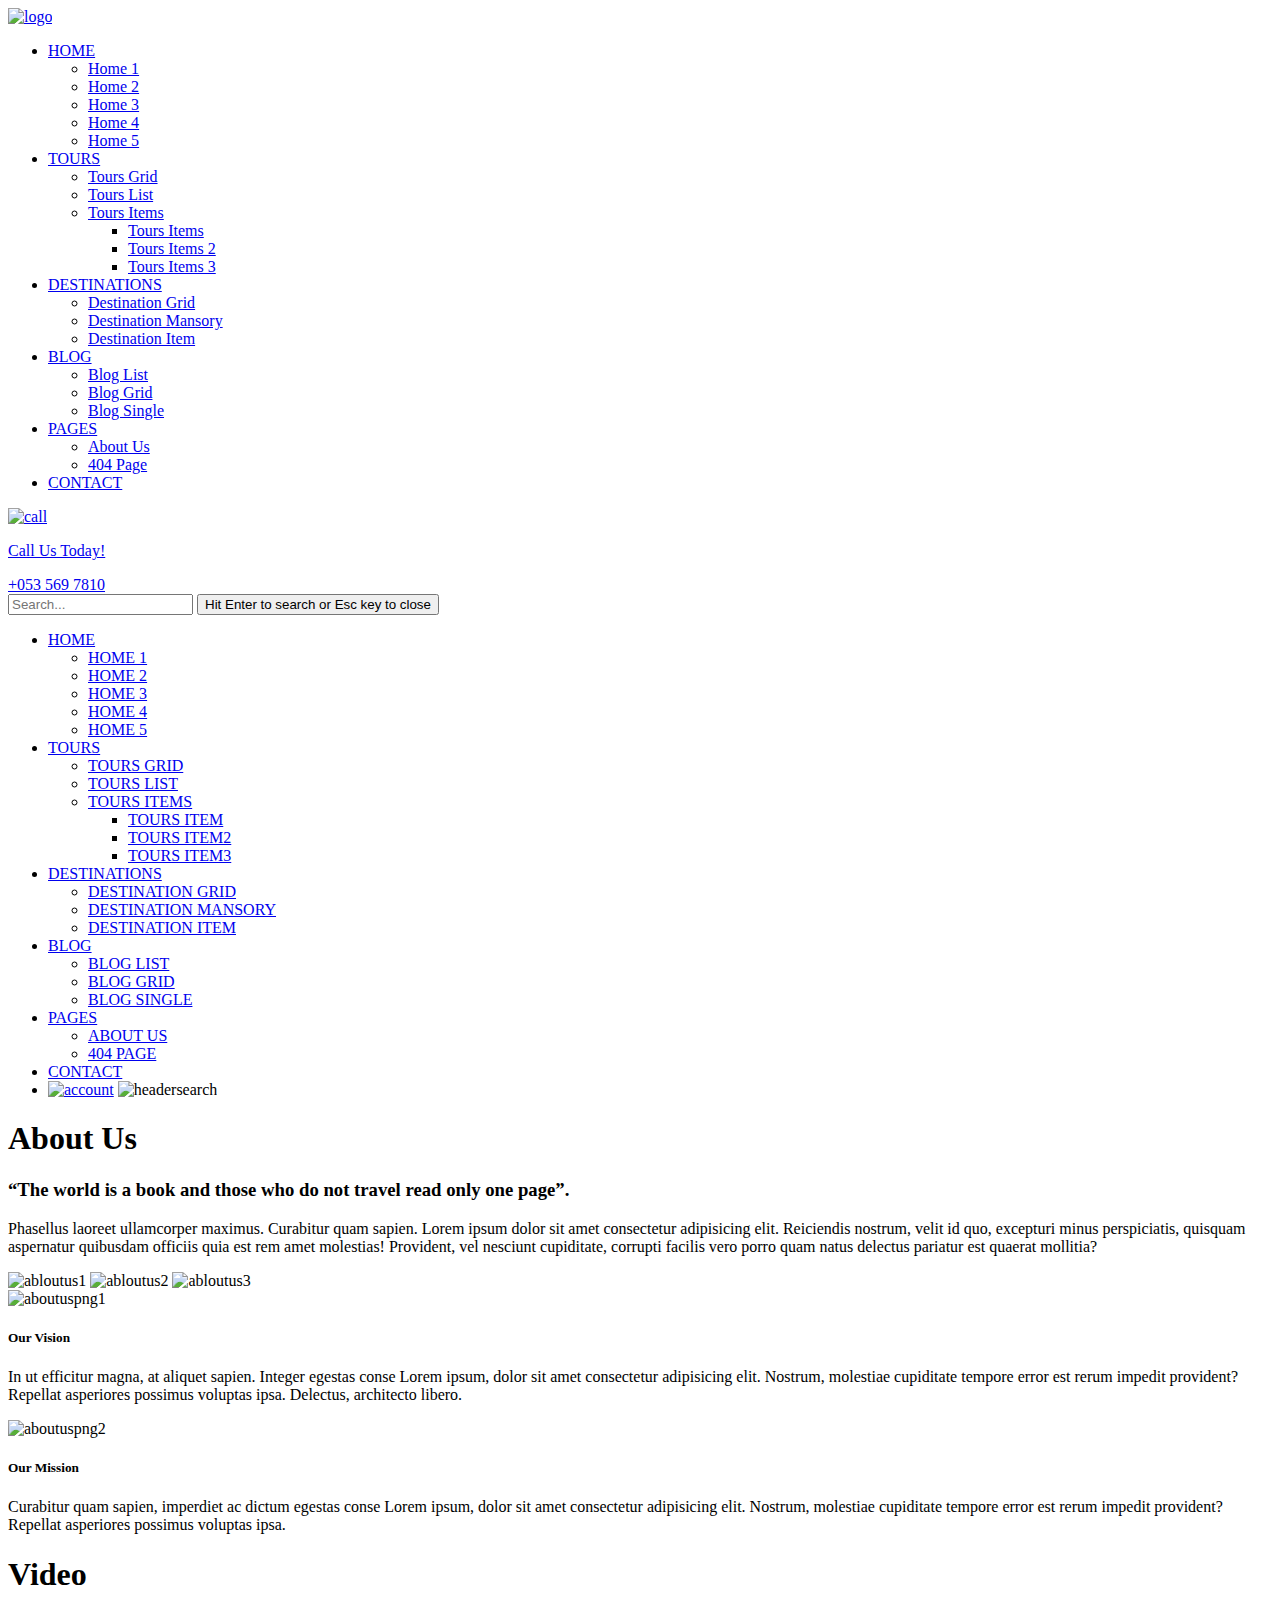
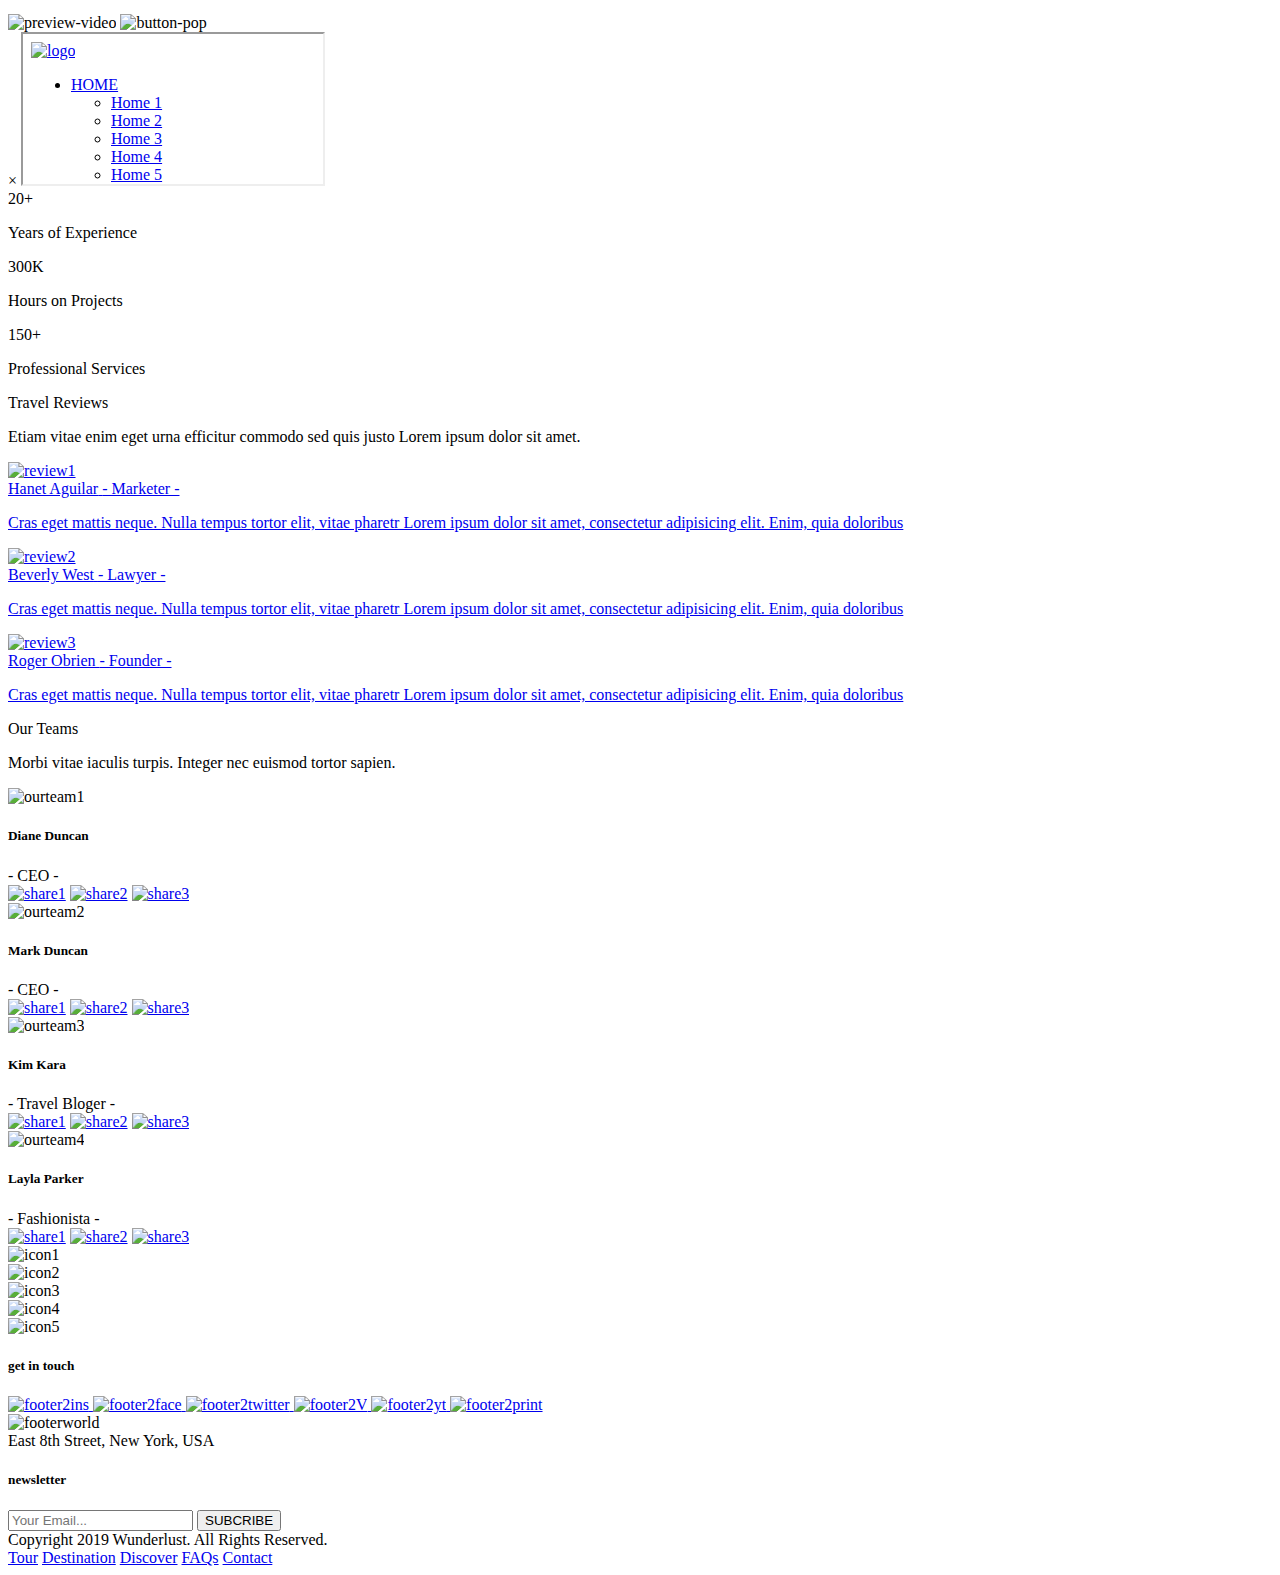
==== page.html @ e5ebed33 "Merge pull request #5 from huy0611/huy" ====
<!DOCTYPE html>
<html lang="en">

<head>
  <meta charset="UTF-8">
  <meta name="viewport" content="width=device-width, initial-scale=1.0">
  <meta http-equiv="X-UA-Compatible" content="ie=edge">
  <title>Wanderlust</title>

  <link rel="stylesheet" href="css/slick.css">
  <link rel="stylesheet" href="css/slick-theme.css">
  <link rel="stylesheet" href="css/jquery.datepicker2.css">
  <link rel="stylesheet" href="css/animate.css">

  <link rel="stylesheet" href="css/style.css">


</head>
<body>
<!-- <div class='loading'>
    <div class='lds-dual-ring'></div>
</div> -->
<header id="header-2">
    <div class="wand-container">
        <div class="header-content2">
            <div class="header-content2__logo">
                <a class="header-content2__logo__sitename" href="index.html"><img src="assets/images/logo.png" alt="logo"></a>
            </div>
            
            <nav class="header-2-nav">
                <ul>
                    <li>
                        <a href="#">HOME </a>
                        <ul class="sub-menu">
                            <li><a href="index.html">Home 1 </a></li>
                            <li><a href="index-2.html">Home 2</a></li>
                            <li><a href="index-3.html">Home 3</a></li>
                            <li><a href="index-4.html">Home 4</a></li>
                            <li><a href="index-5.html">Home 5</a></li>
                        </ul>
                    </li>
                    <li>
                        <a href="#">TOURS </a>
                        <ul class="sub-menu">
                            <li><a href="tour-grid.html">Tours Grid</a></li>
                            <li><a href="tour-list.html">Tours List</a></li>
                            <li>
                                <a href="#">Tours Items</a>
                                <ul>
                                    <li><a href="tour-item.html">Tours Items</a></li>
                                    <li><a href="tour-item-2.html">Tours Items 2</a></li>
                                    <li><a href="tour-item-3.html">Tours Items 3</a></li>
                                </ul>
                            </li>
                        </ul>
                    </li>
                    <li>
                        <a href="#">DESTINATIONS</a>
                        <ul class="sub-menu">
                            <li><a href="destination-grid.html">Destination Grid</a></li>
                            <li><a href="destination-mansory.html">Destination Mansory</a></li>
                            <li><a href="destination-item.html">Destination Item</a></li>
                        </ul>
                    </li>
                    <li>
                        <a href="#">BLOG </a>
                        <ul class="sub-menu">
                            <li><a href="blog.html">Blog List</a></li>
                            <li><a href="blog-grid.html">Blog Grid</a></li>
                            <li><a href="blog-single.html">Blog Single</a></li>
                        </ul>
                    </li>
                    <li>
                        <a href="#">PAGES</a>
                        <ul class="sub-menu">
                            <li><a href="aboutus.html">About Us</a></li>
                            <li><a href="404.html">404 Page</a></li>
                        </ul>
                    </li>
                    <li><a href="contact.html">CONTACT </a></li>
                </ul>
            </nav> 

            <a href="#" class="header-content2__call">
                <img src="assets/images/call.png" alt="call">
                <div class="header-content2__call__phone-number">
                    <p>Call Us Today!</p>
                    <span>+053 569 7810</span>
                </div>
            </a>
            <div class="search-area">
    <div class="search-area__close"></div>
    <form action="#">
        <input class="search-area__input" placeholder="Search..." type="text">
        <button class="search-area__submit"   type="submit"><span>Hit Enter to search or Esc key to close</span></button>
    </form>
</div>
            <nav class="header-nav-mobile">
    <ul>
        <li>
            <a href="#">HOME <i class="fa fa-angle-down"></i></a>
            <ul class="sub-menu">
                <li><a href="index.html">HOME 1</a></li>
                <li><a href="index-2.html">HOME 2</a></li>
                <li><a href="index-3.html">HOME 3</a></li>
                <li><a href="index-4.html">HOME 4</a></li>
                <li><a href="index-5.html">HOME 5</a></li>
            </ul>
        </li>
        <li>
            <a href="#">TOURS <i class="fa fa-angle-down"></i></a>
            <ul class="sub-menu">
                <li><a href="tour-grid.html">TOURS GRID</a></li>
                <li><a href="tour-list.html">TOURS LIST</a></li>
                <li>
                    <a href="#">TOURS ITEMS<i class="fa fa-angle-down"></i></a>
                    <ul>
                        <li><a href="tour-item.html">TOURS ITEM</a></li>
                        <li><a href="tour-item-2.html">TOURS ITEM2</a></li>
                        <li><a href="tour-item-3.html">TOURS ITEM3</a></li>
                    </ul>
                </li>
            </ul>
        </li>
        <li>
            <a href="#">DESTINATIONS <i class="fa fa-angle-down"></i></a>
            <ul class="sub-menu">
                <li><a href="destination-grid.html">DESTINATION GRID</a></li>
                <li><a href="destination-mansory.html">DESTINATION MANSORY</a></li>
                <li><a href="destination-item.html">DESTINATION ITEM</a></li>
            </ul>
        </li>
        <li>
            <a href="#">BLOG <i class="fa fa-angle-down"></i></a>
            <ul class="sub-menu">
                <li><a href="blog.html">BLOG LIST</a></li>
                <li><a href="blog-grid.html">BLOG GRID</a></li>
                <li><a href="blog-single.html">BLOG SINGLE</a></li>
            </ul>
        </li>
        <li>
            <a href="#">PAGES <i class="fa fa-angle-down"></i></a>
            <ul class="sub-menu">
                <li><a href="aboutus.html">ABOUT US</a></li>
                <li><a href="404.html">404 PAGE</a></li>
            </ul>
        </li>
        <li><a href="contact.html">CONTACT <i class="fa fa-angle-down"></i></a></li>
        <li>
            <div class="header-nav-mobile__search-area">
                <a class="header-nav-mobile__signin" href="#"><img src="assets/images/account.png" alt="account"></a>
                <a class="header-nav-mobile__search-bar" > 
                    <img src="assets/images/headersearch.png" alt="headersearch">
                </a>
            </div>
        </li>
    </ul>
</nav> 

            <div class="header-content2__hamburger">
                <span></span>
                <span></span>
                <span></span>
            </div>
        </div> 
    </div>
</header>





<section>
    <div class="page-banner">
        <div class="container">
            <div class="page-banner__tittle">
                <h1>About Us</h1>
                <p> <span></span> </p>
            </div>
        </div>
    </div>
</section>

<section class="aboutus-descript">
    <div class="container">
        <div class="row">
            <div class="col-lg-8">
                <h3>“The world is a book and those who do not travel read only one page”.</h3>
            </div>
        </div>
        <p>Phasellus laoreet ullamcorper maximus. Curabitur quam sapien. Lorem ipsum dolor sit amet consectetur adipisicing elit. Reiciendis nostrum, velit id quo, excepturi minus perspiciatis, quisquam aspernatur quibusdam officiis quia est rem amet molestias! Provident, vel nesciunt cupiditate, corrupti facilis vero porro quam natus delectus pariatur est quaerat mollitia?</p>

    </div>
    <div class="aboutus-descript__img">
        <img src="assets/images/uploads/aboutus/aboutus1.jpg" alt="abloutus1">
        <img src="assets/images/uploads/aboutus/aboutus2.jpg" alt="abloutus2">
        <img src="assets/images/uploads/aboutus/aboutus3.jpg" alt="abloutus3">
    </div>

    <div class="container">
        <div class="row">
            <div class="col-lg-6 col-sm-6">
                <div class="aboutus-descript__text aboutus-descript__text--left">
                    <div class="aboutus-descript__text__img"><img src="assets/images/uploads/aboutus/aboutus1.png" alt="aboutuspng1"></div>
                    <h5>Our Vision</h5>
                    <p>In ut efficitur magna, at aliquet sapien. Integer egestas conse Lorem ipsum, dolor sit amet consectetur adipisicing elit. Nostrum, molestiae cupiditate tempore error est rerum impedit provident? Repellat asperiores possimus voluptas ipsa. Delectus, architecto libero.</p>
                </div>
            </div>
            <div class="col-lg-6 col-sm-6">
                <div class="aboutus-descript__text aboutus-descript__text--right">
                    <div class="aboutus-descript__text__img"><img src="assets/images/uploads/aboutus/aboutus2.png" alt="aboutuspng2"></div>
                    <h5>Our Mission</h5>
                    <p>Curabitur quam sapien, imperdiet ac dictum egestas conse Lorem ipsum, dolor sit amet consectetur adipisicing elit. Nostrum, molestiae cupiditate tempore error est rerum impedit provident? Repellat asperiores possimus voluptas ipsa.</p>
                </div>
            </div>
        </div>
    </div>
</section>





<section>
    <div class="container">
        <h1 class="preview-video-aboutus__text-behind">Video</h1>
        <div class="preview-video-aboutus">
            <img class="preview-video-aboutus__thumb" src="assets/images/uploads/aboutus/preview-video.jpg" alt="preview-video">
            <span class="preview-video-aboutus__btn"><img src="assets/images/video-popup/btn-popup2.png" alt="button-pop"></span>
        </div>
    </div>

    <div class="preview-video-aboutus-popup">
        <div class="preview-video-aboutus-popup__close" ></div> 
        <div class="preview-video-aboutus-popup__area">
            <span class="preview-video-aboutus-popup__btn-close" >&times;</span> 
            <iframe class="preview-video-aboutus-popup__iframe" src="#" allow="accelerometer; autoplay; encrypted-media; gyroscope; picture-in-picture" data-src = "https://www.youtube.com/embed/nrqqqAZ2ZgY?autoplay=1" allowfullscreen></iframe>   
        </div>                    
    </div>
</section>


<section class="aboutus-status">
    
<div class="container">
    <div class="page-figure">   
        <div class="row">
            <div class="col-lg-4 col-sm-4">
                <div class="page-figure__figure">
                    <div class="page-figure__figure__text">
                        <span>20+</span>
                        <p>Years of Experience</p>
                    </div>
                </div>
            </div>
            <div class="col-lg-4 col-sm-4">
                <div class="page-figure__figure">
                    <div class="page-figure__figure__text">
                        <span>300K</span>
                        <p>Hours on Projects</p>
                    </div>
                </div>
            </div>
            <div class="col-lg-4 col-sm-4">
                <div class="page-figure__figure">
                    <div class="page-figure__figure__text">
                        <span>150+</span>
                        <p>Professional Services</p>
                    </div>
                </div>
            </div>
        </div>
    </div>
</div>

</section>
<section class="aboutus-world-brg">
    <div class="container">

        
        
        <div class="section-tittle-2">
        <p>Travel<span> Reviews</span></p>
        <div class="section-tittle__line-under"></div>
    </div>
        <p class="travel-review__sub-tittle">Etiam vitae enim eget urna efficitur commodo sed quis justo Lorem ipsum dolor sit amet.</p>    
    
    </div>

    <div class="travel-review-4-area container">

        <div class="travel-review-4 row"  >
            <a href="blog-single.html" class="travel-review">
                <div class="travel-review__avatar"><img src="assets/images/uploads/testi/review1.png" alt="review1"></div>
                <span class="travel-review__name">Hanet Aguilar</span>
                <span class="travel-review__career">- Marketer -</span>
                <span class="travel-review__rating"></span>
                <p class="travel-review__content">Cras eget mattis neque. Nulla tempus tortor elit, vitae pharetr Lorem ipsum dolor sit amet, consectetur adipisicing elit. Enim, quia doloribus</p>
            </a>
                
            
            <a href="blog-single.html" class="travel-review">
                <div class="travel-review__avatar"><img src="assets/images/uploads/testi/review2.png" alt="review2"></div>
                <span class="travel-review__name">Beverly West</span>
                <span class="travel-review__career">- Lawyer -</span>
                <span class="travel-review__rating--4-star"></span>
                <p class="travel-review__content">Cras eget mattis neque. Nulla tempus tortor elit, vitae pharetr Lorem ipsum dolor sit amet, consectetur adipisicing elit. Enim, quia doloribus</p>
            </a>
        
            <a href="blog-single.html" class="travel-review">
                <div class="travel-review__avatar"><img src="assets/images/uploads/testi/review3.png" alt="review3"></div>
                <span class="travel-review__name">Roger Obrien </span>
                <span class="travel-review__career">- Founder -</span>
                <span class="travel-review__rating"></span>
                <p class="travel-review__content">Cras eget mattis neque. Nulla tempus tortor elit, vitae pharetr Lorem ipsum dolor sit amet, consectetur adipisicing elit. Enim, quia doloribus</p>
            </a>
        
        </div>
    </div>


</section>

<section class="our-team">
    <div class="container">
        
        
        <div class="section-tittle-2">
        <p>Our<span> Teams</span></p>
        <div class="section-tittle__line-under"></div>
    </div>
        <p class="travel-review__sub-tittle">Morbi vitae iaculis turpis. Integer nec euismod tortor sapien.</p> 

        <div class="row">
            <div class="col-lg-3 col-sm-6">
                <div class="our-member">
                    <img class="our-member__thumb" src="assets/images/uploads/aboutus/ourteam1.jpg" alt="ourteam1">
                    <div class="our-member__info">
                        <h5>Diane Duncan</h5>
                        <span> - CEO -</span>    
                        <div class="our-member__info__social">
                            <a href="#"><img src="assets/images/abloutus/share1.png" alt="share1"></a>
                            <a href="#"><img src="assets/images/abloutus/share2.png" alt="share2"></a>
                            <a href="#"><img src="assets/images/abloutus/share3.png" alt="share3"></a>
                        </div>
                    </div>
                </div>
            </div>
            <div class="col-lg-3 col-sm-6">
                <div class="our-member">
                    <img class="our-member__thumb" src="assets/images/uploads/aboutus/ourteam2.jpg" alt="ourteam2">
                    <div class="our-member__info">
                        <h5>Mark Duncan</h5>
                        <span> - CEO -</span>    
                        <div class="our-member__info__social">
                            <a href="#"><img src="assets/images/abloutus/share1.png" alt="share1"></a>
                            <a href="#"><img src="assets/images/abloutus/share2.png" alt="share2"></a>
                            <a href="#"><img src="assets/images/abloutus/share3.png" alt="share3"></a>
                        </div>
                    </div>
                </div>
            </div>
            <div class="col-lg-3 col-sm-6">
                <div class="our-member">
                    <img class="our-member__thumb" src="assets/images/uploads/aboutus/ourteam3.jpg" alt="ourteam3">
                    <div class="our-member__info">
                        <h5>Kim Kara</h5>
                        <span> - Travel Bloger -</span>    
                        <div class="our-member__info__social">
                            <a href="#"><img src="assets/images/abloutus/share1.png" alt="share1"></a>
                            <a href="#"><img src="assets/images/abloutus/share2.png" alt="share2"></a>
                            <a href="#"><img src="assets/images/abloutus/share3.png" alt="share3"></a>
                        </div>
                    </div>
                </div>
            </div>
            <div class="col-lg-3 col-sm-6">
                <div class="our-member">
                    <img class="our-member__thumb" src="assets/images/uploads/aboutus/ourteam4.jpg" alt="ourteam4">
                    <div class="our-member__info">
                        <h5>Layla Parker</h5>
                        <span> - Fashionista -</span>    
                        <div class="our-member__info__social">
                            <a href="#"><img src="assets/images/abloutus/share1.png" alt="share1"></a>
                            <a href="#"><img src="assets/images/abloutus/share2.png" alt="share2"></a>
                            <a href="#"><img src="assets/images/abloutus/share3.png" alt="share3"></a>
                        </div>
                    </div>
                </div>
            </div>
        </div>
    </div>

    <div class="wand-container">
        <div class="partner">
            <div class="partner__item"> <img src="assets/images/uploads/destination/icon1.png" alt="icon1"></div>
            <div class="partner__item"> <img src="assets/images/uploads/destination/icon2.png" alt="icon2"></div>
            <div class="partner__item"> <img src="assets/images/uploads/destination/icon3.png" alt="icon3"></div>
            <div class="partner__item"> <img src="assets/images/uploads/destination/icon4.png" alt="icon4"></div>
            <div class="partner__item"> <img src="assets/images/uploads/destination/icon5.png" alt="icon5"></div>
        </div>
    </div>
</section>



<footer class="footer-2">
    <div class="scroll-top">
    <i class="fas fa-angle-up"></i>
</div>
    <div class="container">
        <div class="row">
            <div class="col-lg-4 col-md-4 col-sm-6">
                <div class="footer-2__widget footer-2__widget--left">
                    <div class="footer-2__widget__tittle ">
                        <h5>get in touch</h5>
                        <div class="footer-2__widget__tittle__line-under"></div>                   
                    </div>
                    <div class="footer-2__widget__social">
                        <a href="#" class="footer-2__widget__social-item">
                            <img src="assets/images/socials/footer2ins.png" alt="footer2ins">
                        </a>
                        <a href="#" class="footer-2__widget__social-item">
                            <img src="assets/images/socials/footer2face.png" alt="footer2face">
                        </a>
                        <a href="#" class="footer-2__widget__social-item">
                            <img src="assets/images/socials/footer2twitter.png" alt="footer2twitter">
                        </a>
                        <a href="#" class="footer-2__widget__social-item">
                            <img src="assets/images/socials/footer2V.png" alt="footer2V">
                        </a>
                        <a href="#" class="footer-2__widget__social-item">  
                            <img src="assets/images/socials/footer2yt.png" alt="footer2yt">    
                        </a>
                        <a href="#" class="footer-2__widget__social-item">
                            <img src="assets/images/socials/footer2print.png" alt="footer2print">
                        </a>
                    </div>
                </div>
            </div>
            <div class="col-lg-4 col-md-4 col-sm-6">
                <div class="footer-2__widget">
                    <div class="footer-2__widget__map">
                        <img src="assets/images/footerworld.png" alt="footerworld">
                        <i class="fas fa-map-marker-alt"></i>
                    </div>
                    <span class="footer-2__widget__map__address"> East 8th Street, New York, USA</span>
                </div>
            </div>
            <div class="col-lg-4 col-md-4 col-sm-12">
                <div class="footer-2__widget footer-2__widget--right">
                    <div class="footer-2__widget__tittle ">
                        <h5>newsletter</h5>
                        <div class="footer-2__widget__tittle__line-under"></div>                   
                    </div>
                    <div class="footer-2__widget__form">
                        <form class="footer-form" action="#">
    <input class="footer-form__text-input" type="text" placeholder="Your Email...">
    <input class="footer-form__submit" type="submit" value="SUBCRIBE">
</form>
                    </div>
                </div>
            </div>
        </div>
    </div>
    <div class="copyright">
        <div class="container">
            <div class="copyright__area">
                <div class="copyright__license">
                    Copyright <i class="far fa-copyright"></i> 2019 Wunderlust. All Rights Reserved.
                </div>
                <div class="copyright__social">
                    <a class="copyright__link" href="#">Tour</a>
                    <a class="copyright__link" href="#">Destination</a>
                    <a class="copyright__link" href="#">Discover</a>
                    <a class="copyright__link" href="#">FAQs</a>
                    <a class="copyright__link" href="#">Contact</a>
                </div>
            </div>
        </div>
    </div>
</footer>

<script src="assets/scripts/jquery-3.4.1.js"> </script>

<script src="assets/scripts/slick.min.js"></script>
<script src="assets/scripts/jquery.datepicker2.js"></script>
<script src="assets/scripts/isotope.pkgd.min.js"></script>


<script src="assets/scripts/app.js"></script>
</body>

</html>
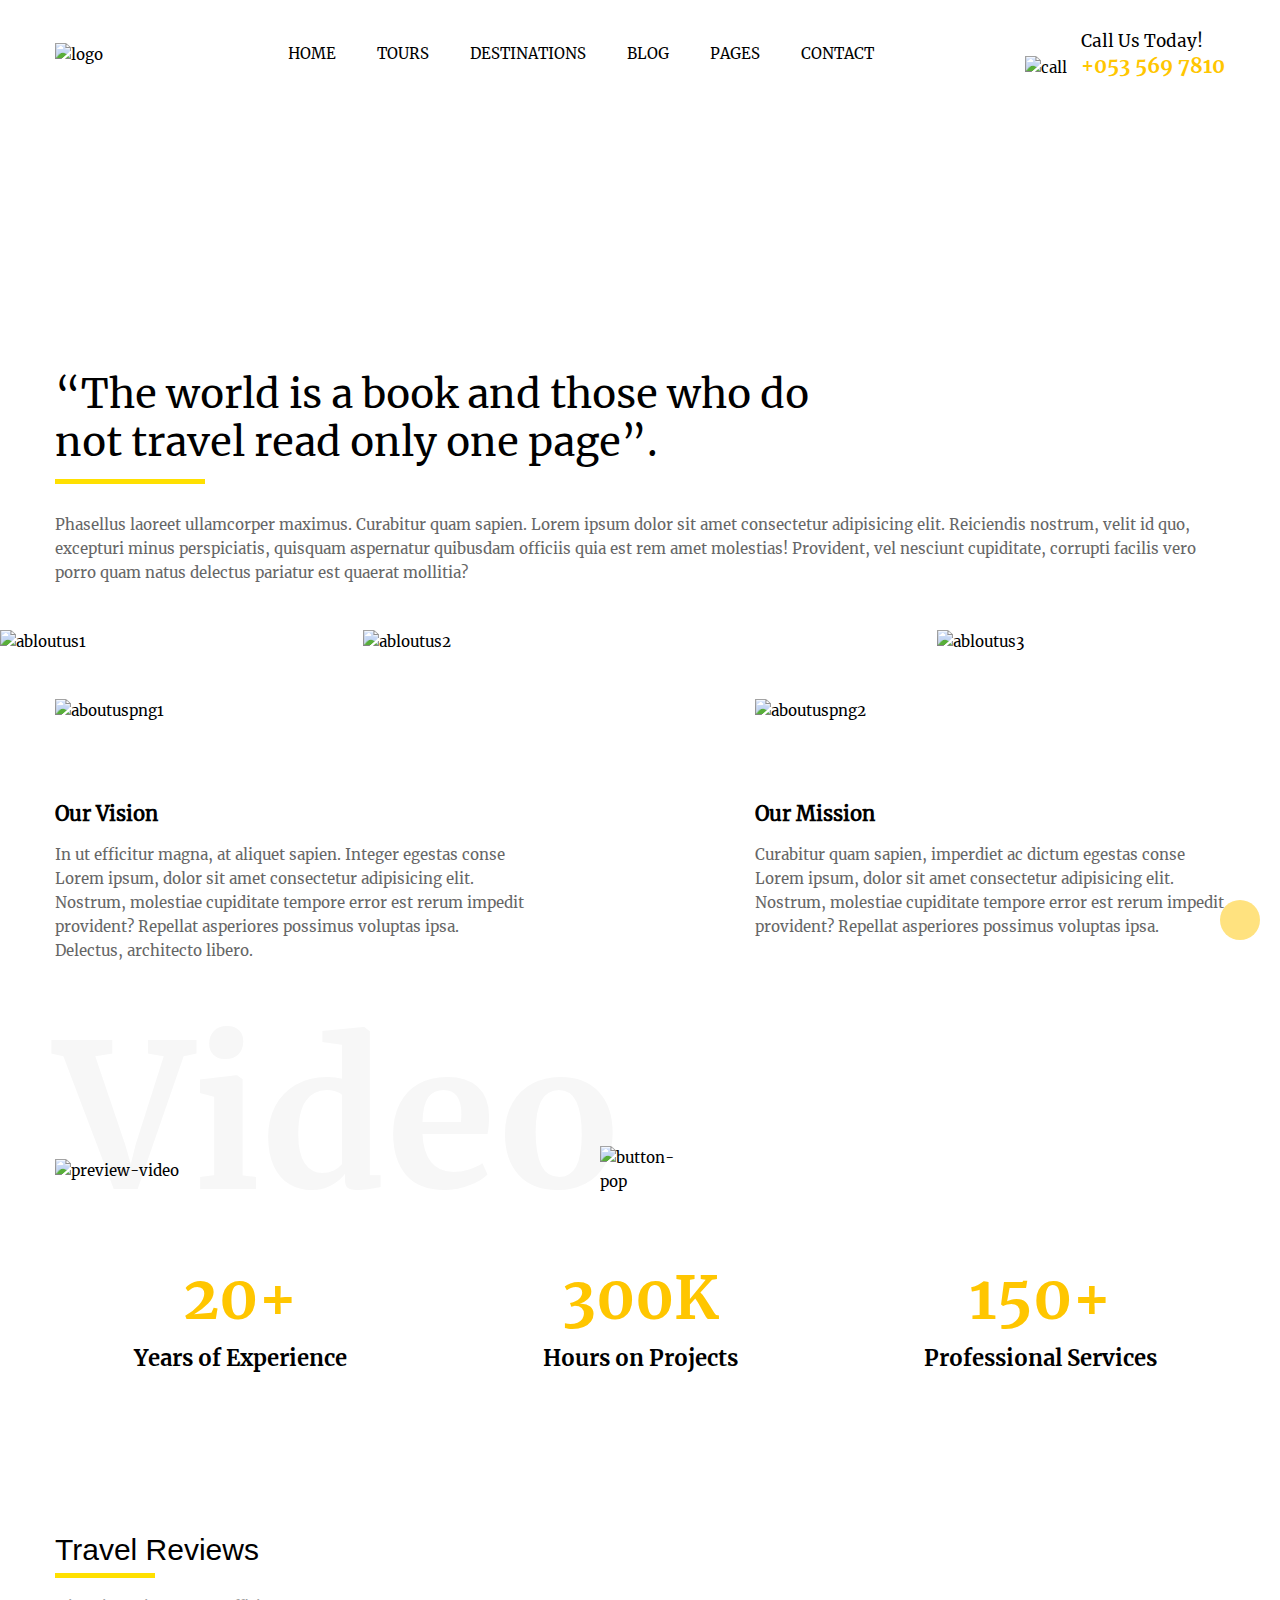
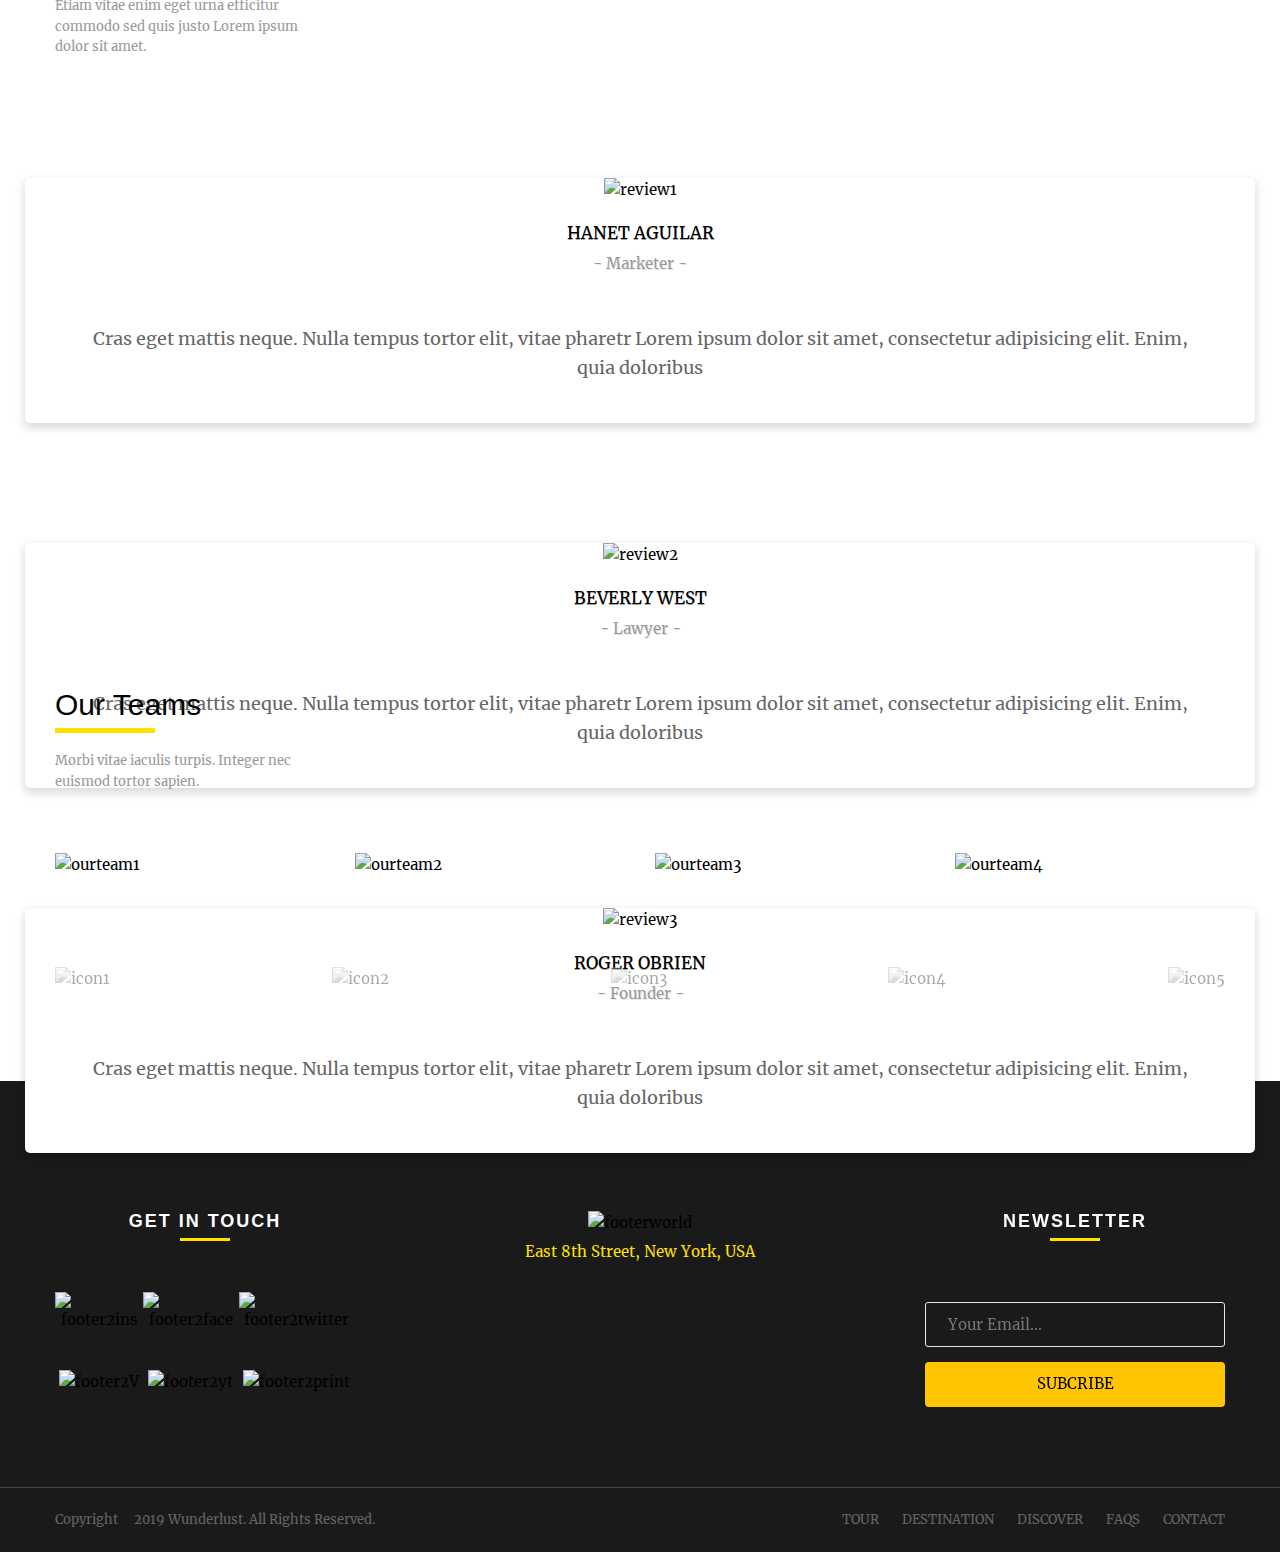
==== commit 183c57eb: "Merge pull request #23 from huy0611/huy" ====
--- a/page.html
+++ b/page.html
@@ -1,8 +1,6 @@
-
 
 <!DOCTYPE html>
 <html lang="en">
-
 <head>
   <meta charset="UTF-8">
   <meta name="viewport" content="width=device-width, initial-scale=1.0">
@@ -168,10 +166,6 @@
     </div>
 </header>
 
-
-
-
-
 <section>
     <div class="page-banner">
         <div class="container">
--- a/css/style.css
+++ b/css/style.css
@@ -0,0 +1,19363 @@
+/*--------------------------------------------------------------
+BASE WEB
+--------------------------------------------------------------*/
+/*--------------------------------------------------------------
+>>> TABLE OF CONTENTS:
+----------------------------------------------------------------
+1.0 Normalize
+2.0.Fonts
+3.0 Variables
+4.0 Mixins
+5.0 Boostrap Grid
+6.0 Accessibility
+7.0 Alignments
+8.0 Typography
+9.0 Forms
+10.0. Tables
+11.0 Formatting
+12.0 Lists
+13.0 Links
+14.0 Navigation
+15.0 Comments
+16.0 Widgets
+17.0 Modules
+
+--------------------------------------------------------------*/
+/*--------------------------------------------------------------
+1.0 Normalize
+Styles based on Normalize v8.0.0 @link https://github.com/necolas/normalize.css
+--------------------------------------------------------------*/
+/*! normalize.css v8.0.0 | MIT License | github.com/necolas/normalize.css */
+/* Document
+   ========================================================================== */
+/**
+ * 1. Correct the line height in all browsers.
+ * 2. Prevent adjustments of font size after orientation changes in iOS.
+ */
+html {
+  line-height: 1.15;
+  /* 1 */
+  -webkit-text-size-adjust: 100%;
+  /* 2 */
+}
+
+/* Sections
+   ========================================================================== */
+/**
+ * Remove the margin in all browsers.
+ */
+body {
+  margin: 0;
+}
+
+/**
+ * Correct the font size and margin on `h1` elements within `section` and
+ * `article` contexts in Chrome, Firefox, and Safari.
+ */
+h1 {
+  font-size: 2em;
+  margin: 0.67em 0;
+}
+
+/* Grouping content
+   ========================================================================== */
+/**
+ * 1. Add the correct box sizing in Firefox.
+ * 2. Show the overflow in Edge and IE.
+ */
+hr {
+  box-sizing: content-box;
+  /* 1 */
+  height: 0;
+  /* 1 */
+  overflow: visible;
+  /* 2 */
+}
+
+/**
+ * 1. Correct the inheritance and scaling of font size in all browsers.
+ * 2. Correct the odd `em` font sizing in all browsers.
+ */
+pre {
+  font-family: monospace, monospace;
+  /* 1 */
+  font-size: 1em;
+  /* 2 */
+}
+
+/* Text-level semantics
+   ========================================================================== */
+/**
+ * Remove the gray background on active links in IE 10.
+ */
+a {
+  background-color: transparent;
+}
+
+/**
+ * 1. Remove the bottom border in Chrome 57-
+ * 2. Add the correct text decoration in Chrome, Edge, IE, Opera, and Safari.
+ */
+abbr[title] {
+  border-bottom: none;
+  /* 1 */
+  text-decoration: underline;
+  /* 2 */
+  -webkit-text-decoration: underline dotted;
+          text-decoration: underline dotted;
+  /* 2 */
+}
+
+/**
+ * Add the correct font weight in Chrome, Edge, and Safari.
+ */
+b,
+strong {
+  font-weight: bolder;
+}
+
+/**
+ * 1. Correct the inheritance and scaling of font size in all browsers.
+ * 2. Correct the odd `em` font sizing in all browsers.
+ */
+code,
+kbd,
+samp {
+  font-family: monospace, monospace;
+  /* 1 */
+  font-size: 1em;
+  /* 2 */
+}
+
+/**
+ * Add the correct font size in all browsers.
+ */
+small {
+  font-size: 80%;
+}
+
+/**
+ * Prevent `sub` and `sup` elements from affecting the line height in
+ * all browsers.
+ */
+sub,
+sup {
+  font-size: 75%;
+  line-height: 0;
+  position: relative;
+  vertical-align: baseline;
+}
+
+sub {
+  bottom: -0.25em;
+}
+
+sup {
+  top: -0.5em;
+}
+
+/* Embedded content
+   ========================================================================== */
+/**
+ * Remove the border on images inside links in IE 10.
+ */
+img {
+  border-style: none;
+}
+
+/* Forms
+   ========================================================================== */
+/**
+ * 1. Change the font styles in all browsers.
+ * 2. Remove the margin in Firefox and Safari.
+ */
+button,
+input,
+optgroup,
+select,
+textarea {
+  font-family: inherit;
+  /* 1 */
+  font-size: 100%;
+  /* 1 */
+  line-height: 1.15;
+  /* 1 */
+  margin: 0;
+  /* 2 */
+}
+
+/**
+ * Show the overflow in IE.
+ * 1. Show the overflow in Edge.
+ */
+button,
+input {
+  /* 1 */
+  overflow: visible;
+}
+
+/**
+ * Remove the inheritance of text transform in Edge, Firefox, and IE.
+ * 1. Remove the inheritance of text transform in Firefox.
+ */
+button,
+select {
+  /* 1 */
+  text-transform: none;
+}
+
+/**
+ * Correct the inability to style clickable types in iOS and Safari.
+ */
+button,
+[type="button"],
+[type="reset"],
+[type="submit"] {
+  -webkit-appearance: button;
+}
+
+/**
+ * Remove the inner border and padding in Firefox.
+ */
+button::-moz-focus-inner,
+[type="button"]::-moz-focus-inner,
+[type="reset"]::-moz-focus-inner,
+[type="submit"]::-moz-focus-inner {
+  border-style: none;
+  padding: 0;
+}
+
+/**
+ * Restore the focus styles unset by the previous rule.
+ */
+button:-moz-focusring,
+[type="button"]:-moz-focusring,
+[type="reset"]:-moz-focusring,
+[type="submit"]:-moz-focusring {
+  outline: 1px dotted ButtonText;
+}
+
+/**
+ * Correct the padding in Firefox.
+ */
+fieldset {
+  padding: 0.35em 0.75em 0.625em;
+}
+
+/**
+ * 1. Correct the text wrapping in Edge and IE.
+ * 2. Correct the color inheritance from `fieldset` elements in IE.
+ * 3. Remove the padding so developers are not caught out when they zero out
+ *    `fieldset` elements in all browsers.
+ */
+legend {
+  box-sizing: border-box;
+  /* 1 */
+  color: inherit;
+  /* 2 */
+  display: table;
+  /* 1 */
+  max-width: 100%;
+  /* 1 */
+  padding: 0;
+  /* 3 */
+  white-space: normal;
+  /* 1 */
+}
+
+/**
+ * Add the correct vertical alignment in Chrome, Firefox, and Opera.
+ */
+progress {
+  vertical-align: baseline;
+}
+
+/**
+ * Remove the default vertical scrollbar in IE 10+.
+ */
+textarea {
+  overflow: auto;
+}
+
+/**
+ * 1. Add the correct box sizing in IE 10.
+ * 2. Remove the padding in IE 10.
+ */
+[type="checkbox"],
+[type="radio"] {
+  box-sizing: border-box;
+  /* 1 */
+  padding: 0;
+  /* 2 */
+}
+
+/**
+ * Correct the cursor style of increment and decrement buttons in Chrome.
+ */
+[type="number"]::-webkit-inner-spin-button,
+[type="number"]::-webkit-outer-spin-button {
+  height: auto;
+}
+
+/**
+ * 1. Correct the odd appearance in Chrome and Safari.
+ * 2. Correct the outline style in Safari.
+ */
+[type="search"] {
+  -webkit-appearance: textfield;
+  /* 1 */
+  outline-offset: -2px;
+  /* 2 */
+}
+
+/**
+ * Remove the inner padding in Chrome and Safari on macOS.
+ */
+[type="search"]::-webkit-search-decoration {
+  -webkit-appearance: none;
+}
+
+/**
+ * 1. Correct the inability to style clickable types in iOS and Safari.
+ * 2. Change font properties to `inherit` in Safari.
+ */
+::-webkit-file-upload-button {
+  -webkit-appearance: button;
+  /* 1 */
+  font: inherit;
+  /* 2 */
+}
+
+/* Interactive
+   ========================================================================== */
+/*
+ * Add the correct display in Edge, IE 10+, and Firefox.
+ */
+details {
+  display: block;
+}
+
+/*
+ * Add the correct display in all browsers.
+ */
+summary {
+  display: list-item;
+}
+
+/* Misc
+   ========================================================================== */
+/**
+ * Add the correct display in IE 10+.
+ */
+template {
+  display: none;
+}
+
+/**
+ * Add the correct display in IE 10.
+ */
+[hidden] {
+  display: none;
+}
+
+/*--------------------------------------------------------------
+2.0 Fonts
+--------------------------------------------------------------*/
+/*
+@font-face {
+  font-family: "FontAwesome";
+  src: url("fonts/fontawesome-webfont.eot");
+  src: url("fonts/fontawesome-webfont.eot") format("embedded-opentype"), url("fonts/fontawesome-webfont.woff2") format("woff2"), url("fonts/fontawesome-webfont.woff") format("woff"), url("fonts/fontawesome-webfont.ttf") format("truetype"), url("fonts/fontawesome-webfont.svg") format("svg");
+  font-weight: normal;
+  font-style: normal;
+}
+*/
+
+.fa {
+  display: inline-block;
+  font-size: inherit;
+  text-rendering: auto;
+  -webkit-font-smoothing: antialiased;
+  -moz-osx-font-smoothing: grayscale;
+}
+
+.fa:before {
+  font-family: "FontAwesome" !important;
+}
+
+/* makes the font 33% larger relative to the icon container */
+.fa-lg {
+  font-size: 1.33333333em;
+  line-height: 0.75em;
+  vertical-align: -15%;
+}
+
+.fa-2x {
+  font-size: 2em;
+}
+
+.fa-3x {
+  font-size: 3em;
+}
+
+.fa-4x {
+  font-size: 4em;
+}
+
+.fa-5x {
+  font-size: 5em;
+}
+
+.fa-fw {
+  width: 1.28571429em;
+  text-align: center;
+}
+
+.fa-ul {
+  padding-left: 0;
+  margin-left: 2.14285714em;
+  list-style-type: none;
+}
+
+.fa-ul > li {
+  position: relative;
+}
+
+.fa-li {
+  position: absolute;
+  left: -2.14285714em;
+  width: 2.14285714em;
+  top: 0.14285714em;
+  text-align: center;
+}
+
+.fa-li.fa-lg {
+  left: -1.85714286em;
+}
+
+.fa-border {
+  padding: .2em .25em .15em;
+  border: solid 0.08em #eeeeee;
+  border-radius: .1em;
+}
+
+.fa-pull-left {
+  float: left;
+}
+
+.fa-pull-right {
+  float: right;
+}
+
+.fa.fa-pull-left {
+  margin-right: .3em;
+}
+
+.fa.fa-pull-right {
+  margin-left: .3em;
+}
+
+/* Deprecated as of 4.4.0 */
+.pull-right {
+  float: right;
+}
+
+.pull-left {
+  float: left;
+}
+
+.fa.pull-left {
+  margin-right: .3em;
+}
+
+.fa.pull-right {
+  margin-left: .3em;
+}
+
+.fa-spin {
+  -webkit-animation: fa-spin 2s infinite linear;
+  animation: fa-spin 2s infinite linear;
+}
+
+.fa-pulse {
+  -webkit-animation: fa-spin 1s infinite steps(8);
+  animation: fa-spin 1s infinite steps(8);
+}
+
+@-webkit-keyframes fa-spin {
+  0% {
+    transform: rotate(0deg);
+  }
+  100% {
+    transform: rotate(359deg);
+  }
+}
+
+@keyframes fa-spin {
+  0% {
+    transform: rotate(0deg);
+  }
+  100% {
+    transform: rotate(359deg);
+  }
+}
+
+.fa-rotate-90 {
+  -ms-filter: "progid:DXImageTransform.Microsoft.BasicImage(rotation=1)";
+  transform: rotate(90deg);
+}
+
+.fa-rotate-180 {
+  -ms-filter: "progid:DXImageTransform.Microsoft.BasicImage(rotation=2)";
+  transform: rotate(180deg);
+}
+
+.fa-rotate-270 {
+  -ms-filter: "progid:DXImageTransform.Microsoft.BasicImage(rotation=3)";
+  transform: rotate(270deg);
+}
+
+.fa-flip-horizontal {
+  -ms-filter: "progid:DXImageTransform.Microsoft.BasicImage(rotation=0, mirror=1)";
+  transform: scale(-1, 1);
+}
+
+.fa-flip-vertical {
+  -ms-filter: "progid:DXImageTransform.Microsoft.BasicImage(rotation=2, mirror=1)";
+  transform: scale(1, -1);
+}
+
+:root .fa-rotate-90,
+:root .fa-rotate-180,
+:root .fa-rotate-270,
+:root .fa-flip-horizontal,
+:root .fa-flip-vertical {
+  -webkit-filter: none;
+          filter: none;
+}
+
+.fa-stack {
+  position: relative;
+  display: inline-block;
+  width: 2em;
+  height: 2em;
+  line-height: 2em;
+  vertical-align: middle;
+}
+
+.fa-stack-1x,
+.fa-stack-2x {
+  position: absolute;
+  left: 0;
+  width: 100%;
+  text-align: center;
+}
+
+.fa-stack-1x {
+  line-height: inherit;
+}
+
+.fa-stack-2x {
+  font-size: 2em;
+}
+
+.fa-inverse {
+  color: #ffffff;
+}
+
+/* Font Awesome uses the Unicode Private Use Area (PUA) to ensure screen
+   readers do not read off random characters that represent icons */
+.fa-glass:before {
+  content: "\f000";
+}
+
+.fa-music:before {
+  content: "\f001";
+}
+
+.fa-search:before {
+  content: "\f002";
+}
+
+.fa-envelope-o:before {
+  content: "\f003";
+}
+
+.fa-heart:before {
+  content: "\f004";
+}
+
+.fa-star:before {
+  content: "\f005";
+}
+
+.fa-star-o:before {
+  content: "\f006";
+}
+
+.fa-user:before {
+  content: "\f007";
+}
+
+.fa-film:before {
+  content: "\f008";
+}
+
+.fa-th-large:before {
+  content: "\f009";
+}
+
+.fa-th:before {
+  content: "\f00a";
+}
+
+.fa-th-list:before {
+  content: "\f00b";
+}
+
+.fa-check:before {
+  content: "\f00c";
+}
+
+.fa-remove:before,
+.fa-close:before,
+.fa-times:before {
+  content: "\f00d";
+}
+
+.fa-search-plus:before {
+  content: "\f00e";
+}
+
+.fa-search-minus:before {
+  content: "\f010";
+}
+
+.fa-power-off:before {
+  content: "\f011";
+}
+
+.fa-signal:before {
+  content: "\f012";
+}
+
+.fa-gear:before,
+.fa-cog:before {
+  content: "\f013";
+}
+
+.fa-trash-o:before {
+  content: "\f014";
+}
+
+.fa-home:before {
+  content: "\f015";
+}
+
+.fa-file-o:before {
+  content: "\f016";
+}
+
+.fa-clock-o:before {
+  content: "\f017";
+}
+
+.fa-road:before {
+  content: "\f018";
+}
+
+.fa-download:before {
+  content: "\f019";
+}
+
+.fa-arrow-circle-o-down:before {
+  content: "\f01a";
+}
+
+.fa-arrow-circle-o-up:before {
+  content: "\f01b";
+}
+
+.fa-inbox:before {
+  content: "\f01c";
+}
+
+.fa-play-circle-o:before {
+  content: "\f01d";
+}
+
+.fa-rotate-right:before,
+.fa-repeat:before {
+  content: "\f01e";
+}
+
+.fa-refresh:before {
+  content: "\f021";
+}
+
+.fa-list-alt:before {
+  content: "\f022";
+}
+
+.fa-lock:before {
+  content: "\f023";
+}
+
+.fa-flag:before {
+  content: "\f024";
+}
+
+.fa-headphones:before {
+  content: "\f025";
+}
+
+.fa-volume-off:before {
+  content: "\f026";
+}
+
+.fa-volume-down:before {
+  content: "\f027";
+}
+
+.fa-volume-up:before {
+  content: "\f028";
+}
+
+.fa-qrcode:before {
+  content: "\f029";
+}
+
+.fa-barcode:before {
+  content: "\f02a";
+}
+
+.fa-tag:before {
+  content: "\f02b";
+}
+
+.fa-tags:before {
+  content: "\f02c";
+}
+
+.fa-book:before {
+  content: "\f02d";
+}
+
+.fa-bookmark:before {
+  content: "\f02e";
+}
+
+.fa-print:before {
+  content: "\f02f";
+}
+
+.fa-camera:before {
+  content: "\f030";
+}
+
+.fa-font:before {
+  content: "\f031";
+}
+
+.fa-bold:before {
+  content: "\f032";
+}
+
+.fa-italic:before {
+  content: "\f033";
+}
+
+.fa-text-height:before {
+  content: "\f034";
+}
+
+.fa-text-width:before {
+  content: "\f035";
+}
+
+.fa-align-left:before {
+  content: "\f036";
+}
+
+.fa-align-center:before {
+  content: "\f037";
+}
+
+.fa-align-right:before {
+  content: "\f038";
+}
+
+.fa-align-justify:before {
+  content: "\f039";
+}
+
+.fa-list:before {
+  content: "\f03a";
+}
+
+.fa-dedent:before,
+.fa-outdent:before {
+  content: "\f03b";
+}
+
+.fa-indent:before {
+  content: "\f03c";
+}
+
+.fa-video-camera:before {
+  content: "\f03d";
+}
+
+.fa-photo:before,
+.fa-image:before,
+.fa-picture-o:before {
+  content: "\f03e";
+}
+
+.fa-pencil:before {
+  content: "\f040";
+}
+
+.fa-map-marker:before {
+  content: "\f041";
+}
+
+.fa-adjust:before {
+  content: "\f042";
+}
+
+.fa-tint:before {
+  content: "\f043";
+}
+
+.fa-edit:before,
+.fa-pencil-square-o:before {
+  content: "\f044";
+}
+
+.fa-share-square-o:before {
+  content: "\f045";
+}
+
+.fa-check-square-o:before {
+  content: "\f046";
+}
+
+.fa-arrows:before {
+  content: "\f047";
+}
+
+.fa-step-backward:before {
+  content: "\f048";
+}
+
+.fa-fast-backward:before {
+  content: "\f049";
+}
+
+.fa-backward:before {
+  content: "\f04a";
+}
+
+.fa-play:before {
+  content: "\f04b";
+}
+
+.fa-pause:before {
+  content: "\f04c";
+}
+
+.fa-stop:before {
+  content: "\f04d";
+}
+
+.fa-forward:before {
+  content: "\f04e";
+}
+
+.fa-fast-forward:before {
+  content: "\f050";
+}
+
+.fa-step-forward:before {
+  content: "\f051";
+}
+
+.fa-eject:before {
+  content: "\f052";
+}
+
+.fa-chevron-left:before {
+  content: "\f053";
+}
+
+.fa-chevron-right:before {
+  content: "\f054";
+}
+
+.fa-plus-circle:before {
+  content: "\f055";
+}
+
+.fa-minus-circle:before {
+  content: "\f056";
+}
+
+.fa-times-circle:before {
+  content: "\f057";
+}
+
+.fa-check-circle:before {
+  content: "\f058";
+}
+
+.fa-question-circle:before {
+  content: "\f059";
+}
+
+.fa-info-circle:before {
+  content: "\f05a";
+}
+
+.fa-crosshairs:before {
+  content: "\f05b";
+}
+
+.fa-times-circle-o:before {
+  content: "\f05c";
+}
+
+.fa-check-circle-o:before {
+  content: "\f05d";
+}
+
+.fa-ban:before {
+  content: "\f05e";
+}
+
+.fa-arrow-left:before {
+  content: "\f060";
+}
+
+.fa-arrow-right:before {
+  content: "\f061";
+}
+
+.fa-arrow-up:before {
+  content: "\f062";
+}
+
+.fa-arrow-down:before {
+  content: "\f063";
+}
+
+.fa-mail-forward:before,
+.fa-share:before {
+  content: "\f064";
+}
+
+.fa-expand:before {
+  content: "\f065";
+}
+
+.fa-compress:before {
+  content: "\f066";
+}
+
+.fa-plus:before {
+  content: "\f067";
+}
+
+.fa-minus:before {
+  content: "\f068";
+}
+
+.fa-asterisk:before {
+  content: "\f069";
+}
+
+.fa-exclamation-circle:before {
+  content: "\f06a";
+}
+
+.fa-gift:before {
+  content: "\f06b";
+}
+
+.fa-leaf:before {
+  content: "\f06c";
+}
+
+.fa-fire:before {
+  content: "\f06d";
+}
+
+.fa-eye:before {
+  content: "\f06e";
+}
+
+.fa-eye-slash:before {
+  content: "\f070";
+}
+
+.fa-warning:before,
+.fa-exclamation-triangle:before {
+  content: "\f071";
+}
+
+.fa-plane:before {
+  content: "\f072";
+}
+
+.fa-calendar:before {
+  content: "\f073";
+}
+
+.fa-random:before {
+  content: "\f074";
+}
+
+.fa-comment:before {
+  content: "\f075";
+}
+
+.fa-magnet:before {
+  content: "\f076";
+}
+
+.fa-chevron-up:before {
+  content: "\f077";
+}
+
+.fa-chevron-down:before {
+  content: "\f078";
+}
+
+.fa-retweet:before {
+  content: "\f079";
+}
+
+.fa-shopping-cart:before {
+  content: "\f07a";
+}
+
+.fa-folder:before {
+  content: "\f07b";
+}
+
+.fa-folder-open:before {
+  content: "\f07c";
+}
+
+.fa-arrows-v:before {
+  content: "\f07d";
+}
+
+.fa-arrows-h:before {
+  content: "\f07e";
+}
+
+.fa-bar-chart-o:before,
+.fa-bar-chart:before {
+  content: "\f080";
+}
+
+.fa-twitter-square:before {
+  content: "\f081";
+}
+
+.fa-facebook-square:before {
+  content: "\f082";
+}
+
+.fa-camera-retro:before {
+  content: "\f083";
+}
+
+.fa-key:before {
+  content: "\f084";
+}
+
+.fa-gears:before,
+.fa-cogs:before {
+  content: "\f085";
+}
+
+.fa-comments:before {
+  content: "\f086";
+}
+
+.fa-thumbs-o-up:before {
+  content: "\f087";
+}
+
+.fa-thumbs-o-down:before {
+  content: "\f088";
+}
+
+.fa-star-half:before {
+  content: "\f089";
+}
+
+.fa-heart-o:before {
+  content: "\f08a";
+}
+
+.fa-sign-out:before {
+  content: "\f08b";
+}
+
+.fa-linkedin-square:before {
+  content: "\f08c";
+}
+
+.fa-thumb-tack:before {
+  content: "\f08d";
+}
+
+.fa-external-link:before {
+  content: "\f08e";
+}
+
+.fa-sign-in:before {
+  content: "\f090";
+}
+
+.fa-trophy:before {
+  content: "\f091";
+}
+
+.fa-github-square:before {
+  content: "\f092";
+}
+
+.fa-upload:before {
+  content: "\f093";
+}
+
+.fa-lemon-o:before {
+  content: "\f094";
+}
+
+.fa-phone:before {
+  content: "\f095";
+}
+
+.fa-square-o:before {
+  content: "\f096";
+}
+
+.fa-bookmark-o:before {
+  content: "\f097";
+}
+
+.fa-phone-square:before {
+  content: "\f098";
+}
+
+.fa-twitter:before {
+  content: "\f099";
+}
+
+.fa-facebook-f:before,
+.fa-facebook:before {
+  content: "\f09a";
+}
+
+.fa-github:before {
+  content: "\f09b";
+}
+
+.fa-unlock:before {
+  content: "\f09c";
+}
+
+.fa-credit-card:before {
+  content: "\f09d";
+}
+
+.fa-feed:before,
+.fa-rss:before {
+  content: "\f09e";
+}
+
+.fa-hdd-o:before {
+  content: "\f0a0";
+}
+
+.fa-bullhorn:before {
+  content: "\f0a1";
+}
+
+.fa-bell:before {
+  content: "\f0f3";
+}
+
+.fa-certificate:before {
+  content: "\f0a3";
+}
+
+.fa-hand-o-right:before {
+  content: "\f0a4";
+}
+
+.fa-hand-o-left:before {
+  content: "\f0a5";
+}
+
+.fa-hand-o-up:before {
+  content: "\f0a6";
+}
+
+.fa-hand-o-down:before {
+  content: "\f0a7";
+}
+
+.fa-arrow-circle-left:before {
+  content: "\f0a8";
+}
+
+.fa-arrow-circle-right:before {
+  content: "\f0a9";
+}
+
+.fa-arrow-circle-up:before {
+  content: "\f0aa";
+}
+
+.fa-arrow-circle-down:before {
+  content: "\f0ab";
+}
+
+.fa-globe:before {
+  content: "\f0ac";
+}
+
+.fa-wrench:before {
+  content: "\f0ad";
+}
+
+.fa-tasks:before {
+  content: "\f0ae";
+}
+
+.fa-filter:before {
+  content: "\f0b0";
+}
+
+.fa-briefcase:before {
+  content: "\f0b1";
+}
+
+.fa-arrows-alt:before {
+  content: "\f0b2";
+}
+
+.fa-group:before,
+.fa-users:before {
+  content: "\f0c0";
+}
+
+.fa-chain:before,
+.fa-link:before {
+  content: "\f0c1";
+}
+
+.fa-cloud:before {
+  content: "\f0c2";
+}
+
+.fa-flask:before {
+  content: "\f0c3";
+}
+
+.fa-cut:before,
+.fa-scissors:before {
+  content: "\f0c4";
+}
+
+.fa-copy:before,
+.fa-files-o:before {
+  content: "\f0c5";
+}
+
+.fa-paperclip:before {
+  content: "\f0c6";
+}
+
+.fa-save:before,
+.fa-floppy-o:before {
+  content: "\f0c7";
+}
+
+.fa-square:before {
+  content: "\f0c8";
+}
+
+.fa-navicon:before,
+.fa-reorder:before,
+.fa-bars:before {
+  content: "\f0c9";
+}
+
+.fa-list-ul:before {
+  content: "\f0ca";
+}
+
+.fa-list-ol:before {
+  content: "\f0cb";
+}
+
+.fa-strikethrough:before {
+  content: "\f0cc";
+}
+
+.fa-underline:before {
+  content: "\f0cd";
+}
+
+
+.fa-table:before {
+  content: "\f0ce";
+}
+
+.fa-magic:before {
+  content: "\f0d0";
+}
+
+.fa-truck:before {
+  content: "\f0d1";
+}
+
+.fa-pinterest:before {
+  content: "\f0d2";
+}
+
+.fa-pinterest-square:before {
+  content: "\f0d3";
+}
+
+.fa-google-plus-square:before {
+  content: "\f0d4";
+}
+
+.fa-google-plus:before {
+  content: "\f0d5";
+}
+
+.fa-money:before {
+  content: "\f0d6";
+}
+
+.fa-caret-down:before {
+  content: "\f0d7";
+}
+
+.fa-caret-up:before {
+  content: "\f0d8";
+}
+
+.fa-caret-left:before {
+  content: "\f0d9";
+}
+
+.fa-caret-right:before {
+  content: "\f0da";
+}
+
+.fa-columns:before {
+  content: "\f0db";
+}
+
+.fa-unsorted:before,
+.fa-sort:before {
+  content: "\f0dc";
+}
+
+.fa-sort-down:before,
+.fa-sort-desc:before {
+  content: "\f0dd";
+}
+
+.fa-sort-up:before,
+.fa-sort-asc:before {
+  content: "\f0de";
+}
+
+.fa-envelope:before {
+  content: "\f0e0";
+}
+
+.fa-linkedin:before {
+  content: "\f0e1";
+}
+
+.fa-rotate-left:before,
+.fa-undo:before {
+  content: "\f0e2";
+}
+
+.fa-legal:before,
+.fa-gavel:before {
+  content: "\f0e3";
+}
+
+.fa-dashboard:before,
+.fa-tachometer:before {
+  content: "\f0e4";
+}
+
+.fa-comment-o:before {
+  content: "\f0e5";
+}
+
+.fa-comments-o:before {
+  content: "\f0e6";
+}
+
+.fa-flash:before,
+.fa-bolt:before {
+  content: "\f0e7";
+}
+
+.fa-sitemap:before {
+  content: "\f0e8";
+}
+
+.fa-umbrella:before {
+  content: "\f0e9";
+}
+
+.fa-paste:before,
+.fa-clipboard:before {
+  content: "\f0ea";
+}
+
+.fa-lightbulb-o:before {
+  content: "\f0eb";
+}
+
+.fa-exchange:before {
+  content: "\f0ec";
+}
+
+.fa-cloud-download:before {
+  content: "\f0ed";
+}
+
+.fa-cloud-upload:before {
+  content: "\f0ee";
+}
+
+.fa-user-md:before {
+  content: "\f0f0";
+}
+
+.fa-stethoscope:before {
+  content: "\f0f1";
+}
+
+.fa-suitcase:before {
+  content: "\f0f2";
+}
+
+.fa-bell-o:before {
+  content: "\f0a2";
+}
+
+.fa-coffee:before {
+  content: "\f0f4";
+}
+
+.fa-cutlery:before {
+  content: "\f0f5";
+}
+
+.fa-file-text-o:before {
+  content: "\f0f6";
+}
+
+.fa-building-o:before {
+  content: "\f0f7";
+}
+
+.fa-hospital-o:before {
+  content: "\f0f8";
+}
+
+.fa-ambulance:before {
+  content: "\f0f9";
+}
+
+.fa-medkit:before {
+  content: "\f0fa";
+}
+
+.fa-fighter-jet:before {
+  content: "\f0fb";
+}
+
+.fa-beer:before {
+  content: "\f0fc";
+}
+
+.fa-h-square:before {
+  content: "\f0fd";
+}
+
+.fa-plus-square:before {
+  content: "\f0fe";
+}
+
+.fa-angle-double-left:before {
+  content: "\f100";
+}
+
+.fa-angle-double-right:before {
+  content: "\f101";
+}
+
+.fa-angle-double-up:before {
+  content: "\f102";
+}
+
+.fa-angle-double-down:before {
+  content: "\f103";
+}
+
+.fa-angle-left:before {
+  content: "\f104";
+}
+
+.fa-angle-right:before {
+  content: "\f105";
+}
+
+.fa-angle-up:before {
+  content: "\f106";
+}
+
+.fa-angle-down:before {
+  content: "\f107";
+}
+
+.fa-desktop:before {
+  content: "\f108";
+}
+
+.fa-laptop:before {
+  content: "\f109";
+}
+
+.fa-tablet:before {
+  content: "\f10a";
+}
+
+.fa-mobile-phone:before,
+.fa-mobile:before {
+  content: "\f10b";
+}
+
+.fa-circle-o:before {
+  content: "\f10c";
+}
+
+.fa-quote-left:before {
+  content: "\f10d";
+}
+
+.fa-quote-right:before {
+  content: "\f10e";
+}
+
+.fa-spinner:before {
+  content: "\f110";
+}
+
+.fa-circle:before {
+  content: "\f111";
+}
+
+.fa-mail-reply:before,
+.fa-reply:before {
+  content: "\f112";
+}
+
+.fa-github-alt:before {
+  content: "\f113";
+}
+
+.fa-folder-o:before {
+  content: "\f114";
+}
+
+.fa-folder-open-o:before {
+  content: "\f115";
+}
+
+.fa-smile-o:before {
+  content: "\f118";
+}
+
+.fa-frown-o:before {
+  content: "\f119";
+}
+
+.fa-meh-o:before {
+  content: "\f11a";
+}
+
+.fa-gamepad:before {
+  content: "\f11b";
+}
+
+.fa-keyboard-o:before {
+  content: "\f11c";
+}
+
+.fa-flag-o:before {
+  content: "\f11d";
+}
+
+.fa-flag-checkered:before {
+  content: "\f11e";
+}
+
+.fa-terminal:before {
+  content: "\f120";
+}
+
+.fa-code:before {
+  content: "\f121";
+}
+
+.fa-mail-reply-all:before,
+.fa-reply-all:before {
+  content: "\f122";
+}
+
+.fa-star-half-empty:before,
+.fa-star-half-full:before,
+.fa-star-half-o:before {
+  content: "\f123";
+}
+
+.fa-location-arrow:before {
+  content: "\f124";
+}
+
+.fa-crop:before {
+  content: "\f125";
+}
+
+.fa-code-fork:before {
+  content: "\f126";
+}
+
+.fa-unlink:before,
+.fa-chain-broken:before {
+  content: "\f127";
+}
+
+.fa-question:before {
+  content: "\f128";
+}
+
+.fa-info:before {
+  content: "\f129";
+}
+
+.fa-exclamation:before {
+  content: "\f12a";
+}
+
+.fa-superscript:before {
+  content: "\f12b";
+}
+
+.fa-subscript:before {
+  content: "\f12c";
+}
+
+.fa-eraser:before {
+  content: "\f12d";
+}
+
+.fa-puzzle-piece:before {
+  content: "\f12e";
+}
+
+.fa-microphone:before {
+  content: "\f130";
+}
+
+.fa-microphone-slash:before {
+  content: "\f131";
+}
+
+.fa-shield:before {
+  content: "\f132";
+}
+
+.fa-calendar-o:before {
+  content: "\f133";
+}
+
+.fa-fire-extinguisher:before {
+  content: "\f134";
+}
+
+.fa-rocket:before {
+  content: "\f135";
+}
+
+.fa-maxcdn:before {
+  content: "\f136";
+}
+
+.fa-chevron-circle-left:before {
+  content: "\f137";
+}
+
+.fa-chevron-circle-right:before {
+  content: "\f138";
+}
+
+.fa-chevron-circle-up:before {
+  content: "\f139";
+}
+
+.fa-chevron-circle-down:before {
+  content: "\f13a";
+}
+
+.fa-html5:before {
+  content: "\f13b";
+}
+
+.fa-css3:before {
+  content: "\f13c";
+}
+
+.fa-anchor:before {
+  content: "\f13d";
+}
+
+.fa-unlock-alt:before {
+  content: "\f13e";
+}
+
+.fa-bullseye:before {
+  content: "\f140";
+}
+
+.fa-ellipsis-h:before {
+  content: "\f141";
+}
+
+.fa-ellipsis-v:before {
+  content: "\f142";
+}
+
+.fa-rss-square:before {
+  content: "\f143";
+}
+
+.fa-play-circle:before {
+  content: "\f144";
+}
+
+.fa-ticket:before {
+  content: "\f145";
+}
+
+.fa-minus-square:before {
+  content: "\f146";
+}
+
+.fa-minus-square-o:before {
+  content: "\f147";
+}
+
+.fa-level-up:before {
+  content: "\f148";
+}
+
+.fa-level-down:before {
+  content: "\f149";
+}
+
+.fa-check-square:before {
+  content: "\f14a";
+}
+
+.fa-pencil-square:before {
+  content: "\f14b";
+}
+
+.fa-external-link-square:before {
+  content: "\f14c";
+}
+
+.fa-share-square:before {
+  content: "\f14d";
+}
+
+.fa-compass:before {
+  content: "\f14e";
+}
+
+.fa-toggle-down:before,
+.fa-caret-square-o-down:before {
+  content: "\f150";
+}
+
+.fa-toggle-up:before,
+.fa-caret-square-o-up:before {
+  content: "\f151";
+}
+
+.fa-toggle-right:before,
+.fa-caret-square-o-right:before {
+  content: "\f152";
+}
+
+.fa-euro:before,
+.fa-eur:before {
+  content: "\f153";
+}
+
+.fa-gbp:before {
+  content: "\f154";
+}
+
+.fa-dollar:before,
+.fa-usd:before {
+  content: "\f155";
+}
+
+.fa-rupee:before,
+.fa-inr:before {
+  content: "\f156";
+}
+
+.fa-cny:before,
+.fa-rmb:before,
+.fa-yen:before,
+.fa-jpy:before {
+  content: "\f157";
+}
+
+.fa-ruble:before,
+.fa-rouble:before,
+.fa-rub:before {
+  content: "\f158";
+}
+
+.fa-won:before,
+.fa-krw:before {
+  content: "\f159";
+}
+
+.fa-bitcoin:before,
+.fa-btc:before {
+  content: "\f15a";
+}
+
+.fa-file:before {
+  content: "\f15b";
+}
+
+.fa-file-text:before {
+  content: "\f15c";
+}
+
+.fa-sort-alpha-asc:before {
+  content: "\f15d";
+}
+
+.fa-sort-alpha-desc:before {
+  content: "\f15e";
+}
+
+.fa-sort-amount-asc:before {
+  content: "\f160";
+}
+
+.fa-sort-amount-desc:before {
+  content: "\f161";
+}
+
+.fa-sort-numeric-asc:before {
+  content: "\f162";
+}
+
+.fa-sort-numeric-desc:before {
+  content: "\f163";
+}
+
+.fa-thumbs-up:before {
+  content: "\f164";
+}
+
+.fa-thumbs-down:before {
+  content: "\f165";
+}
+
+.fa-youtube-square:before {
+  content: "\f166";
+}
+
+.fa-youtube:before {
+  content: "\f167";
+}
+
+.fa-xing:before {
+  content: "\f168";
+}
+
+.fa-xing-square:before {
+  content: "\f169";
+}
+
+.fa-youtube-play:before {
+  content: "\f16a";
+}
+
+.fa-dropbox:before {
+  content: "\f16b";
+}
+
+.fa-stack-overflow:before {
+  content: "\f16c";
+}
+
+.fa-instagram:before {
+  content: "\f16d";
+}
+
+.fa-flickr:before {
+  content: "\f16e";
+}
+
+.fa-adn:before {
+  content: "\f170";
+}
+
+.fa-bitbucket:before {
+  content: "\f171";
+}
+
+.fa-bitbucket-square:before {
+  content: "\f172";
+}
+
+.fa-tumblr:before {
+  content: "\f173";
+}
+
+.fa-tumblr-square:before {
+  content: "\f174";
+}
+
+.fa-long-arrow-down:before {
+  content: "\f175";
+}
+
+.fa-long-arrow-up:before {
+  content: "\f176";
+}
+
+.fa-long-arrow-left:before {
+  content: "\f177";
+}
+
+.fa-long-arrow-right:before {
+  content: "\f178";
+}
+
+.fa-apple:before {
+  content: "\f179";
+}
+
+.fa-windows:before {
+  content: "\f17a";
+}
+
+.fa-android:before {
+  content: "\f17b";
+}
+
+.fa-linux:before {
+  content: "\f17c";
+}
+
+.fa-dribbble:before {
+  content: "\f17d";
+}
+
+.fa-skype:before {
+  content: "\f17e";
+}
+
+.fa-foursquare:before {
+  content: "\f180";
+}
+
+.fa-trello:before {
+  content: "\f181";
+}
+
+.fa-female:before {
+  content: "\f182";
+}
+
+.fa-male:before {
+  content: "\f183";
+}
+
+.fa-gittip:before,
+.fa-gratipay:before {
+  content: "\f184";
+}
+
+.fa-sun-o:before {
+  content: "\f185";
+}
+
+.fa-moon-o:before {
+  content: "\f186";
+}
+
+.fa-archive:before {
+  content: "\f187";
+}
+
+.fa-bug:before {
+  content: "\f188";
+}
+
+.fa-vk:before {
+  content: "\f189";
+}
+
+.fa-weibo:before {
+  content: "\f18a";
+}
+
+.fa-renren:before {
+  content: "\f18b";
+}
+
+.fa-pagelines:before {
+  content: "\f18c";
+}
+
+.fa-stack-exchange:before {
+  content: "\f18d";
+}
+
+.fa-arrow-circle-o-right:before {
+  content: "\f18e";
+}
+
+.fa-arrow-circle-o-left:before {
+  content: "\f190";
+}
+
+.fa-toggle-left:before,
+.fa-caret-square-o-left:before {
+  content: "\f191";
+}
+
+.fa-dot-circle-o:before {
+  content: "\f192";
+}
+
+.fa-wheelchair:before {
+  content: "\f193";
+}
+
+.fa-vimeo-square:before {
+  content: "\f194";
+}
+
+.fa-turkish-lira:before,
+.fa-try:before {
+  content: "\f195";
+}
+
+.fa-plus-square-o:before {
+  content: "\f196";
+}
+
+.fa-space-shuttle:before {
+  content: "\f197";
+}
+
+.fa-slack:before {
+  content: "\f198";
+}
+
+.fa-envelope-square:before {
+  content: "\f199";
+}
+
+.fa-wordpress:before {
+  content: "\f19a";
+}
+
+.fa-openid:before {
+  content: "\f19b";
+}
+
+.fa-institution:before,
+.fa-bank:before,
+.fa-university:before {
+  content: "\f19c";
+}
+
+.fa-mortar-board:before,
+.fa-graduation-cap:before {
+  content: "\f19d";
+}
+
+.fa-yahoo:before {
+  content: "\f19e";
+}
+
+.fa-google:before {
+  content: "\f1a0";
+}
+
+.fa-reddit:before {
+  content: "\f1a1";
+}
+
+.fa-reddit-square:before {
+  content: "\f1a2";
+}
+
+.fa-stumbleupon-circle:before {
+  content: "\f1a3";
+}
+
+.fa-stumbleupon:before {
+  content: "\f1a4";
+}
+
+.fa-delicious:before {
+  content: "\f1a5";
+}
+
+.fa-digg:before {
+  content: "\f1a6";
+}
+
+.fa-pied-piper-pp:before {
+  content: "\f1a7";
+}
+
+.fa-pied-piper-alt:before {
+  content: "\f1a8";
+}
+
+.fa-drupal:before {
+  content: "\f1a9";
+}
+
+.fa-joomla:before {
+  content: "\f1aa";
+}
+
+.fa-language:before {
+  content: "\f1ab";
+}
+
+.fa-fax:before {
+  content: "\f1ac";
+}
+
+.fa-building:before {
+  content: "\f1ad";
+}
+
+.fa-child:before {
+  content: "\f1ae";
+}
+
+.fa-paw:before {
+  content: "\f1b0";
+}
+
+.fa-spoon:before {
+  content: "\f1b1";
+}
+
+.fa-cube:before {
+  content: "\f1b2";
+}
+
+.fa-cubes:before {
+  content: "\f1b3";
+}
+
+.fa-behance:before {
+  content: "\f1b4";
+}
+
+.fa-behance-square:before {
+  content: "\f1b5";
+}
+
+.fa-steam:before {
+  content: "\f1b6";
+}
+
+.fa-steam-square:before {
+  content: "\f1b7";
+}
+
+.fa-recycle:before {
+  content: "\f1b8";
+}
+
+.fa-automobile:before,
+.fa-car:before {
+  content: "\f1b9";
+}
+
+.fa-cab:before,
+.fa-taxi:before {
+  content: "\f1ba";
+}
+
+.fa-tree:before {
+  content: "\f1bb";
+}
+
+.fa-spotify:before {
+  content: "\f1bc";
+}
+
+.fa-deviantart:before {
+  content: "\f1bd";
+}
+
+.fa-soundcloud:before {
+  content: "\f1be";
+}
+
+.fa-database:before {
+  content: "\f1c0";
+}
+
+.fa-file-pdf-o:before {
+  content: "\f1c1";
+}
+
+.fa-file-word-o:before {
+  content: "\f1c2";
+}
+
+.fa-file-excel-o:before {
+  content: "\f1c3";
+}
+
+.fa-file-powerpoint-o:before {
+  content: "\f1c4";
+}
+
+.fa-file-photo-o:before,
+.fa-file-picture-o:before,
+.fa-file-image-o:before {
+  content: "\f1c5";
+}
+
+.fa-file-zip-o:before,
+.fa-file-archive-o:before {
+  content: "\f1c6";
+}
+
+.fa-file-sound-o:before,
+.fa-file-audio-o:before {
+  content: "\f1c7";
+}
+
+.fa-file-movie-o:before,
+.fa-file-video-o:before {
+  content: "\f1c8";
+}
+
+.fa-file-code-o:before {
+  content: "\f1c9";
+}
+
+.fa-vine:before {
+  content: "\f1ca";
+}
+
+.fa-codepen:before {
+  content: "\f1cb";
+}
+
+.fa-jsfiddle:before {
+  content: "\f1cc";
+}
+
+.fa-life-bouy:before,
+.fa-life-buoy:before,
+.fa-life-saver:before,
+.fa-support:before,
+.fa-life-ring:before {
+  content: "\f1cd";
+}
+
+.fa-circle-o-notch:before {
+  content: "\f1ce";
+}
+
+.fa-ra:before,
+.fa-resistance:before,
+.fa-rebel:before {
+  content: "\f1d0";
+}
+
+.fa-ge:before,
+.fa-empire:before {
+  content: "\f1d1";
+}
+
+.fa-git-square:before {
+  content: "\f1d2";
+}
+
+.fa-git:before {
+  content: "\f1d3";
+}
+
+.fa-y-combinator-square:before,
+.fa-yc-square:before,
+.fa-hacker-news:before {
+  content: "\f1d4";
+}
+
+.fa-tencent-weibo:before {
+  content: "\f1d5";
+}
+
+.fa-qq:before {
+  content: "\f1d6";
+}
+
+.fa-wechat:before,
+.fa-weixin:before {
+  content: "\f1d7";
+}
+
+.fa-send:before,
+.fa-paper-plane:before {
+  content: "\f1d8";
+}
+
+.fa-send-o:before,
+.fa-paper-plane-o:before {
+  content: "\f1d9";
+}
+
+.fa-history:before {
+  content: "\f1da";
+}
+
+.fa-circle-thin:before {
+  content: "\f1db";
+}
+
+.fa-header:before {
+  content: "\f1dc";
+}
+
+.fa-paragraph:before {
+  content: "\f1dd";
+}
+
+.fa-sliders:before {
+  content: "\f1de";
+}
+
+.fa-share-alt:before {
+  content: "\f1e0";
+}
+
+.fa-share-alt-square:before {
+  content: "\f1e1";
+}
+
+.fa-bomb:before {
+  content: "\f1e2";
+}
+
+.fa-soccer-ball-o:before,
+.fa-futbol-o:before {
+  content: "\f1e3";
+}
+
+.fa-tty:before {
+  content: "\f1e4";
+}
+
+.fa-binoculars:before {
+  content: "\f1e5";
+}
+
+.fa-plug:before {
+  content: "\f1e6";
+}
+
+.fa-slideshare:before {
+  content: "\f1e7";
+}
+
+.fa-twitch:before {
+  content: "\f1e8";
+}
+
+.fa-yelp:before {
+  content: "\f1e9";
+}
+
+.fa-newspaper-o:before {
+  content: "\f1ea";
+}
+
+.fa-wifi:before {
+  content: "\f1eb";
+}
+
+.fa-calculator:before {
+  content: "\f1ec";
+}
+
+.fa-paypal:before {
+  content: "\f1ed";
+}
+
+.fa-google-wallet:before {
+  content: "\f1ee";
+}
+
+.fa-cc-visa:before {
+  content: "\f1f0";
+}
+
+.fa-cc-mastercard:before {
+  content: "\f1f1";
+}
+
+.fa-cc-discover:before {
+  content: "\f1f2";
+}
+
+.fa-cc-amex:before {
+  content: "\f1f3";
+}
+
+.fa-cc-paypal:before {
+  content: "\f1f4";
+}
+
+.fa-cc-stripe:before {
+  content: "\f1f5";
+}
+
+.fa-bell-slash:before {
+  content: "\f1f6";
+}
+
+.fa-bell-slash-o:before {
+  content: "\f1f7";
+}
+
+.fa-trash:before {
+  content: "\f1f8";
+}
+
+.fa-copyright:before {
+  content: "\f1f9";
+}
+
+.fa-at:before {
+  content: "\f1fa";
+}
+
+.fa-eyedropper:before {
+  content: "\f1fb";
+}
+
+.fa-paint-brush:before {
+  content: "\f1fc";
+}
+
+.fa-birthday-cake:before {
+  content: "\f1fd";
+}
+
+.fa-area-chart:before {
+  content: "\f1fe";
+}
+
+.fa-pie-chart:before {
+  content: "\f200";
+}
+
+.fa-line-chart:before {
+  content: "\f201";
+}
+
+.fa-lastfm:before {
+  content: "\f202";
+}
+
+.fa-lastfm-square:before {
+  content: "\f203";
+}
+
+.fa-toggle-off:before {
+  content: "\f204";
+}
+
+.fa-toggle-on:before {
+  content: "\f205";
+}
+
+.fa-bicycle:before {
+  content: "\f206";
+}
+
+.fa-bus:before {
+  content: "\f207";
+}
+
+.fa-ioxhost:before {
+  content: "\f208";
+}
+
+.fa-angellist:before {
+  content: "\f209";
+}
+
+.fa-cc:before {
+  content: "\f20a";
+}
+
+.fa-shekel:before,
+.fa-sheqel:before,
+.fa-ils:before {
+  content: "\f20b";
+}
+
+.fa-meanpath:before {
+  content: "\f20c";
+}
+
+.fa-buysellads:before {
+  content: "\f20d";
+}
+
+.fa-connectdevelop:before {
+  content: "\f20e";
+}
+
+.fa-dashcube:before {
+  content: "\f210";
+}
+
+.fa-forumbee:before {
+  content: "\f211";
+}
+
+.fa-leanpub:before {
+  content: "\f212";
+}
+
+.fa-sellsy:before {
+  content: "\f213";
+}
+
+.fa-shirtsinbulk:before {
+  content: "\f214";
+}
+
+.fa-simplybuilt:before {
+  content: "\f215";
+}
+
+.fa-skyatlas:before {
+  content: "\f216";
+}
+
+.fa-cart-plus:before {
+  content: "\f217";
+}
+
+.fa-cart-arrow-down:before {
+  content: "\f218";
+}
+
+.fa-diamond:before {
+  content: "\f219";
+}
+
+.fa-ship:before {
+  content: "\f21a";
+}
+
+.fa-user-secret:before {
+  content: "\f21b";
+}
+
+.fa-motorcycle:before {
+  content: "\f21c";
+}
+
+.fa-street-view:before {
+  content: "\f21d";
+}
+
+.fa-heartbeat:before {
+  content: "\f21e";
+}
+
+.fa-venus:before {
+  content: "\f221";
+}
+
+.fa-mars:before {
+  content: "\f222";
+}
+
+.fa-mercury:before {
+  content: "\f223";
+}
+
+.fa-intersex:before,
+.fa-transgender:before {
+  content: "\f224";
+}
+
+.fa-transgender-alt:before {
+  content: "\f225";
+}
+
+.fa-venus-double:before {
+  content: "\f226";
+}
+
+.fa-mars-double:before {
+  content: "\f227";
+}
+
+.fa-venus-mars:before {
+  content: "\f228";
+}
+
+.fa-mars-stroke:before {
+  content: "\f229";
+}
+
+.fa-mars-stroke-v:before {
+  content: "\f22a";
+}
+
+.fa-mars-stroke-h:before {
+  content: "\f22b";
+}
+
+.fa-neuter:before {
+  content: "\f22c";
+}
+
+.fa-genderless:before {
+  content: "\f22d";
+}
+
+.fa-facebook-official:before {
+  content: "\f230";
+}
+
+.fa-pinterest-p:before {
+  content: "\f231";
+}
+
+.fa-whatsapp:before {
+  content: "\f232";
+}
+
+.fa-server:before {
+  content: "\f233";
+}
+
+.fa-user-plus:before {
+  content: "\f234";
+}
+
+.fa-user-times:before {
+  content: "\f235";
+}
+
+.fa-hotel:before,
+.fa-bed:before {
+  content: "\f236";
+}
+
+.fa-viacoin:before {
+  content: "\f237";
+}
+
+.fa-train:before {
+  content: "\f238";
+}
+
+.fa-subway:before {
+  content: "\f239";
+}
+
+.fa-medium:before {
+  content: "\f23a";
+}
+
+.fa-yc:before,
+.fa-y-combinator:before {
+  content: "\f23b";
+}
+
+.fa-optin-monster:before {
+  content: "\f23c";
+}
+
+.fa-opencart:before {
+  content: "\f23d";
+}
+
+.fa-expeditedssl:before {
+  content: "\f23e";
+}
+
+.fa-battery-4:before,
+.fa-battery:before,
+.fa-battery-full:before {
+  content: "\f240";
+}
+
+.fa-battery-3:before,
+.fa-battery-three-quarters:before {
+  content: "\f241";
+}
+
+.fa-battery-2:before,
+.fa-battery-half:before {
+  content: "\f242";
+}
+
+.fa-battery-1:before,
+.fa-battery-quarter:before {
+  content: "\f243";
+}
+
+.fa-battery-0:before,
+.fa-battery-empty:before {
+  content: "\f244";
+}
+
+.fa-mouse-pointer:before {
+  content: "\f245";
+}
+
+.fa-i-cursor:before {
+  content: "\f246";
+}
+
+.fa-object-group:before {
+  content: "\f247";
+}
+
+.fa-object-ungroup:before {
+  content: "\f248";
+}
+
+.fa-sticky-note:before {
+  content: "\f249";
+}
+
+.fa-sticky-note-o:before {
+  content: "\f24a";
+}
+
+.fa-cc-jcb:before {
+  content: "\f24b";
+}
+
+.fa-cc-diners-club:before {
+  content: "\f24c";
+}
+
+.fa-clone:before {
+  content: "\f24d";
+}
+
+.fa-balance-scale:before {
+  content: "\f24e";
+}
+
+.fa-hourglass-o:before {
+  content: "\f250";
+}
+
+.fa-hourglass-1:before,
+.fa-hourglass-start:before {
+  content: "\f251";
+}
+
+.fa-hourglass-2:before,
+.fa-hourglass-half:before {
+  content: "\f252";
+}
+
+.fa-hourglass-3:before,
+.fa-hourglass-end:before {
+  content: "\f253";
+}
+
+.fa-hourglass:before {
+  content: "\f254";
+}
+
+.fa-hand-grab-o:before,
+.fa-hand-rock-o:before {
+  content: "\f255";
+}
+
+.fa-hand-stop-o:before,
+.fa-hand-paper-o:before {
+  content: "\f256";
+}
+
+.fa-hand-scissors-o:before {
+  content: "\f257";
+}
+
+.fa-hand-lizard-o:before {
+  content: "\f258";
+}
+
+.fa-hand-spock-o:before {
+  content: "\f259";
+}
+
+.fa-hand-pointer-o:before {
+  content: "\f25a";
+}
+
+.fa-hand-peace-o:before {
+  content: "\f25b";
+}
+
+.fa-trademark:before {
+  content: "\f25c";
+}
+
+.fa-registered:before {
+  content: "\f25d";
+}
+
+.fa-creative-commons:before {
+  content: "\f25e";
+}
+
+.fa-gg:before {
+  content: "\f260";
+}
+
+.fa-gg-circle:before {
+  content: "\f261";
+}
+
+.fa-tripadvisor:before {
+  content: "\f262";
+}
+
+.fa-odnoklassniki:before {
+  content: "\f263";
+}
+
+.fa-odnoklassniki-square:before {
+  content: "\f264";
+}
+
+.fa-get-pocket:before {
+  content: "\f265";
+}
+
+.fa-wikipedia-w:before {
+  content: "\f266";
+}
+
+.fa-safari:before {
+  content: "\f267";
+}
+
+.fa-chrome:before {
+  content: "\f268";
+}
+
+.fa-firefox:before {
+  content: "\f269";
+}
+
+.fa-opera:before {
+  content: "\f26a";
+}
+
+.fa-internet-explorer:before {
+  content: "\f26b";
+}
+
+.fa-tv:before,
+.fa-television:before {
+  content: "\f26c";
+}
+
+.fa-contao:before {
+  content: "\f26d";
+}
+
+.fa-500px:before {
+  content: "\f26e";
+}
+
+.fa-amazon:before {
+  content: "\f270";
+}
+
+.fa-calendar-plus-o:before {
+  content: "\f271";
+}
+
+.fa-calendar-minus-o:before {
+  content: "\f272";
+}
+
+.fa-calendar-times-o:before {
+  content: "\f273";
+}
+
+.fa-calendar-check-o:before {
+  content: "\f274";
+}
+
+.fa-industry:before {
+  content: "\f275";
+}
+
+.fa-map-pin:before {
+  content: "\f276";
+}
+
+.fa-map-signs:before {
+  content: "\f277";
+}
+
+.fa-map-o:before {
+  content: "\f278";
+}
+
+.fa-map:before {
+  content: "\f279";
+}
+
+.fa-commenting:before {
+  content: "\f27a";
+}
+
+.fa-commenting-o:before {
+  content: "\f27b";
+}
+
+.fa-houzz:before {
+  content: "\f27c";
+}
+
+.fa-vimeo:before {
+  content: "\f27d";
+}
+
+.fa-black-tie:before {
+  content: "\f27e";
+}
+
+.fa-fonticons:before {
+  content: "\f280";
+}
+
+.fa-reddit-alien:before {
+  content: "\f281";
+}
+
+.fa-edge:before {
+  content: "\f282";
+}
+
+.fa-credit-card-alt:before {
+  content: "\f283";
+}
+
+.fa-codiepie:before {
+  content: "\f284";
+}
+
+.fa-modx:before {
+  content: "\f285";
+}
+
+.fa-fort-awesome:before {
+  content: "\f286";
+}
+
+.fa-usb:before {
+  content: "\f287";
+}
+
+.fa-product-hunt:before {
+  content: "\f288";
+}
+
+.fa-mixcloud:before {
+  content: "\f289";
+}
+
+.fa-scribd:before {
+  content: "\f28a";
+}
+
+.fa-pause-circle:before {
+  content: "\f28b";
+}
+
+.fa-pause-circle-o:before {
+  content: "\f28c";
+}
+
+.fa-stop-circle:before {
+  content: "\f28d";
+}
+
+.fa-stop-circle-o:before {
+  content: "\f28e";
+}
+
+.fa-shopping-bag:before {
+  content: "\f290";
+}
+
+.fa-shopping-basket:before {
+  content: "\f291";
+}
+
+.fa-hashtag:before {
+  content: "\f292";
+}
+
+.fa-bluetooth:before {
+  content: "\f293";
+}
+
+.fa-bluetooth-b:before {
+  content: "\f294";
+}
+
+.fa-percent:before {
+  content: "\f295";
+}
+
+.fa-gitlab:before {
+  content: "\f296";
+}
+
+.fa-wpbeginner:before {
+  content: "\f297";
+}
+
+.fa-wpforms:before {
+  content: "\f298";
+}
+
+.fa-envira:before {
+  content: "\f299";
+}
+
+.fa-universal-access:before {
+  content: "\f29a";
+}
+
+.fa-wheelchair-alt:before {
+  content: "\f29b";
+}
+
+.fa-question-circle-o:before {
+  content: "\f29c";
+}
+
+.fa-blind:before {
+  content: "\f29d";
+}
+
+.fa-audio-description:before {
+  content: "\f29e";
+}
+
+.fa-volume-control-phone:before {
+  content: "\f2a0";
+}
+
+.fa-braille:before {
+  content: "\f2a1";
+}
+
+.fa-assistive-listening-systems:before {
+  content: "\f2a2";
+}
+
+.fa-asl-interpreting:before,
+.fa-american-sign-language-interpreting:before {
+  content: "\f2a3";
+}
+
+.fa-deafness:before,
+.fa-hard-of-hearing:before,
+.fa-deaf:before {
+  content: "\f2a4";
+}
+
+.fa-glide:before {
+  content: "\f2a5";
+}
+
+.fa-glide-g:before {
+  content: "\f2a6";
+}
+
+.fa-signing:before,
+.fa-sign-language:before {
+  content: "\f2a7";
+}
+
+.fa-low-vision:before {
+  content: "\f2a8";
+}
+
+.fa-viadeo:before {
+  content: "\f2a9";
+}
+
+.fa-viadeo-square:before {
+  content: "\f2aa";
+}
+
+.fa-snapchat:before {
+  content: "\f2ab";
+}
+
+.fa-snapchat-ghost:before {
+  content: "\f2ac";
+}
+
+.fa-snapchat-square:before {
+  content: "\f2ad";
+}
+
+.fa-pied-piper:before {
+  content: "\f2ae";
+}
+
+.fa-first-order:before {
+  content: "\f2b0";
+}
+
+.fa-yoast:before {
+  content: "\f2b1";
+}
+
+.fa-themeisle:before {
+  content: "\f2b2";
+}
+
+.fa-google-plus-circle:before,
+.fa-google-plus-official:before {
+  content: "\f2b3";
+}
+
+.fa-fa:before,
+.fa-font-awesome:before {
+  content: "\f2b4";
+}
+
+.fa-handshake-o:before {
+  content: "\f2b5";
+}
+
+.fa-envelope-open:before {
+  content: "\f2b6";
+}
+
+.fa-envelope-open-o:before {
+  content: "\f2b7";
+}
+
+.fa-linode:before {
+  content: "\f2b8";
+}
+
+.fa-address-book:before {
+  content: "\f2b9";
+}
+
+.fa-address-book-o:before {
+  content: "\f2ba";
+}
+
+.fa-vcard:before,
+.fa-address-card:before {
+  content: "\f2bb";
+}
+
+.fa-vcard-o:before,
+.fa-address-card-o:before {
+  content: "\f2bc";
+}
+
+.fa-user-circle:before {
+  content: "\f2bd";
+}
+
+.fa-user-circle-o:before {
+  content: "\f2be";
+}
+
+.fa-user-o:before {
+  content: "\f2c0";
+}
+
+.fa-id-badge:before {
+  content: "\f2c1";
+}
+
+.fa-drivers-license:before,
+.fa-id-card:before {
+  content: "\f2c2";
+}
+
+.fa-drivers-license-o:before,
+.fa-id-card-o:before {
+  content: "\f2c3";
+}
+
+.fa-quora:before {
+  content: "\f2c4";
+}
+
+.fa-free-code-camp:before {
+  content: "\f2c5";
+}
+
+.fa-telegram:before {
+  content: "\f2c6";
+}
+
+.fa-thermometer-4:before,
+.fa-thermometer:before,
+.fa-thermometer-full:before {
+  content: "\f2c7";
+}
+
+.fa-thermometer-3:before,
+.fa-thermometer-three-quarters:before {
+  content: "\f2c8";
+}
+
+.fa-thermometer-2:before,
+.fa-thermometer-half:before {
+  content: "\f2c9";
+}
+
+.fa-thermometer-1:before,
+.fa-thermometer-quarter:before {
+  content: "\f2ca";
+}
+
+.fa-thermometer-0:before,
+.fa-thermometer-empty:before {
+  content: "\f2cb";
+}
+
+.fa-shower:before {
+  content: "\f2cc";
+}
+
+.fa-bathtub:before,
+.fa-s15:before,
+.fa-bath:before {
+  content: "\f2cd";
+}
+
+.fa-podcast:before {
+  content: "\f2ce";
+}
+
+.fa-window-maximize:before {
+  content: "\f2d0";
+}
+
+.fa-window-minimize:before {
+  content: "\f2d1";
+}
+
+.fa-window-restore:before {
+  content: "\f2d2";
+}
+
+.fa-times-rectangle:before,
+.fa-window-close:before {
+  content: "\f2d3";
+}
+
+.fa-times-rectangle-o:before,
+.fa-window-close-o:before {
+  content: "\f2d4";
+}
+
+.fa-bandcamp:before {
+  content: "\f2d5";
+}
+
+.fa-grav:before {
+  content: "\f2d6";
+}
+
+.fa-etsy:before {
+  content: "\f2d7";
+}
+
+.fa-imdb:before {
+  content: "\f2d8";
+}
+
+.fa-ravelry:before {
+  content: "\f2d9";
+}
+
+.fa-eercast:before {
+  content: "\f2da";
+}
+
+.fa-microchip:before {
+  content: "\f2db";
+}
+
+.fa-snowflake-o:before {
+  content: "\f2dc";
+}
+
+.fa-superpowers:before {
+  content: "\f2dd";
+}
+
+.fa-wpexplorer:before {
+  content: "\f2de";
+}
+
+.fa-meetup:before {
+  content: "\f2e0";
+}
+
+/*!
+ * Font Awesome Free 5.10.1 by @fontawesome - https://fontawesome.com
+ * License - https://fontawesome.com/license/free (Icons: CC BY 4.0, Fonts: SIL OFL 1.1, Code: MIT License)
+ */
+.fa,
+.fas,
+.far,
+.fal,
+.fad,
+.fab {
+  -moz-osx-font-smoothing: grayscale;
+  -webkit-font-smoothing: antialiased;
+  display: inline-block;
+  font-style: normal;
+  font-variant: normal;
+  text-rendering: auto;
+  line-height: 1;
+}
+
+.fa-lg {
+  font-size: 1.33333em;
+  line-height: 0.75em;
+  vertical-align: -.0667em;
+}
+
+.fa-xs {
+  font-size: .75em;
+}
+
+.fa-sm {
+  font-size: .875em;
+}
+
+.fa-1x {
+  font-size: 1em;
+}
+
+.fa-2x {
+  font-size: 2em;
+}
+
+.fa-3x {
+  font-size: 3em;
+}
+
+.fa-4x {
+  font-size: 4em;
+}
+
+.fa-5x {
+  font-size: 5em;
+}
+
+.fa-6x {
+  font-size: 6em;
+}
+
+.fa-7x {
+  font-size: 7em;
+}
+
+.fa-8x {
+  font-size: 8em;
+}
+
+.fa-9x {
+  font-size: 9em;
+}
+
+.fa-10x {
+  font-size: 10em;
+}
+
+.fa-fw {
+  text-align: center;
+  width: 1.25em;
+}
+
+.fa-ul {
+  list-style-type: none;
+  margin-left: 2.5em;
+  padding-left: 0;
+}
+
+.fa-ul > li {
+  position: relative;
+}
+
+.fa-li {
+  left: -2em;
+  position: absolute;
+  text-align: center;
+  width: 2em;
+  line-height: inherit;
+}
+
+.fa-border {
+  border: solid 0.08em #eee;
+  border-radius: .1em;
+  padding: .2em .25em .15em;
+}
+
+.fa-pull-left {
+  float: left;
+}
+
+.fa-pull-right {
+  float: right;
+}
+
+.fa.fa-pull-left,
+.fas.fa-pull-left,
+.far.fa-pull-left,
+.fal.fa-pull-left,
+.fab.fa-pull-left {
+  margin-right: .3em;
+}
+
+.fa.fa-pull-right,
+.fas.fa-pull-right,
+.far.fa-pull-right,
+.fal.fa-pull-right,
+.fab.fa-pull-right {
+  margin-left: .3em;
+}
+
+.fa-spin {
+  -webkit-animation: fa-spin 2s infinite linear;
+          animation: fa-spin 2s infinite linear;
+}
+
+.fa-pulse {
+  -webkit-animation: fa-spin 1s infinite steps(8);
+          animation: fa-spin 1s infinite steps(8);
+}
+
+@keyframes fa-spin {
+  0% {
+    transform: rotate(0deg);
+  }
+  100% {
+    transform: rotate(360deg);
+  }
+}
+
+.fa-rotate-90 {
+  -ms-filter: "progid:DXImageTransform.Microsoft.BasicImage(rotation=1)";
+  transform: rotate(90deg);
+}
+
+.fa-rotate-180 {
+  -ms-filter: "progid:DXImageTransform.Microsoft.BasicImage(rotation=2)";
+  transform: rotate(180deg);
+}
+
+.fa-rotate-270 {
+  -ms-filter: "progid:DXImageTransform.Microsoft.BasicImage(rotation=3)";
+  transform: rotate(270deg);
+}
+
+.fa-flip-horizontal {
+  -ms-filter: "progid:DXImageTransform.Microsoft.BasicImage(rotation=0, mirror=1)";
+  transform: scale(-1, 1);
+}
+
+.fa-flip-vertical {
+  -ms-filter: "progid:DXImageTransform.Microsoft.BasicImage(rotation=2, mirror=1)";
+  transform: scale(1, -1);
+}
+
+.fa-flip-both, .fa-flip-horizontal.fa-flip-vertical {
+  -ms-filter: "progid:DXImageTransform.Microsoft.BasicImage(rotation=2, mirror=1)";
+  transform: scale(-1, -1);
+}
+
+:root .fa-rotate-90,
+:root .fa-rotate-180,
+:root .fa-rotate-270,
+:root .fa-flip-horizontal,
+:root .fa-flip-vertical,
+:root .fa-flip-both {
+  -webkit-filter: none;
+          filter: none;
+}
+
+.fa-stack {
+  display: inline-block;
+  height: 2em;
+  line-height: 2em;
+  position: relative;
+  vertical-align: middle;
+  width: 2.5em;
+}
+
+.fa-stack-1x,
+.fa-stack-2x {
+  left: 0;
+  position: absolute;
+  text-align: center;
+  width: 100%;
+}
+
+.fa-stack-1x {
+  line-height: inherit;
+}
+
+.fa-stack-2x {
+  font-size: 2em;
+}
+
+.fa-inverse {
+  color: #fff;
+}
+
+/* Font Awesome uses the Unicode Private Use Area (PUA) to ensure screen
+readers do not read off random characters that represent icons */
+.fa-500px:before {
+  content: "\f26e";
+}
+
+.fa-accessible-icon:before {
+  content: "\f368";
+}
+
+.fa-accusoft:before {
+  content: "\f369";
+}
+
+.fa-acquisitions-incorporated:before {
+  content: "\f6af";
+}
+
+.fa-ad:before {
+  content: "\f641";
+}
+
+.fa-address-book:before {
+  content: "\f2b9";
+}
+
+.fa-address-card:before {
+  content: "\f2bb";
+}
+
+.fa-adjust:before {
+  content: "\f042";
+}
+
+.fa-adn:before {
+  content: "\f170";
+}
+
+.fa-adobe:before {
+  content: "\f778";
+}
+
+.fa-adversal:before {
+  content: "\f36a";
+}
+
+.fa-affiliatetheme:before {
+  content: "\f36b";
+}
+
+.fa-air-freshener:before {
+  content: "\f5d0";
+}
+
+.fa-airbnb:before {
+  content: "\f834";
+}
+
+.fa-algolia:before {
+  content: "\f36c";
+}
+
+.fa-align-center:before {
+  content: "\f037";
+}
+
+.fa-align-justify:before {
+  content: "\f039";
+}
+
+.fa-align-left:before {
+  content: "\f036";
+}
+
+.fa-align-right:before {
+  content: "\f038";
+}
+
+.fa-alipay:before {
+  content: "\f642";
+}
+
+.fa-allergies:before {
+  content: "\f461";
+}
+
+.fa-amazon:before {
+  content: "\f270";
+}
+
+.fa-amazon-pay:before {
+  content: "\f42c";
+}
+
+.fa-ambulance:before {
+  content: "\f0f9";
+}
+
+.fa-american-sign-language-interpreting:before {
+  content: "\f2a3";
+}
+
+.fa-amilia:before {
+  content: "\f36d";
+}
+
+.fa-anchor:before {
+  content: "\f13d";
+}
+
+.fa-android:before {
+  content: "\f17b";
+}
+
+.fa-angellist:before {
+  content: "\f209";
+}
+
+.fa-angle-double-down:before {
+  content: "\f103";
+}
+
+.fa-angle-double-left:before {
+  content: "\f100";
+}
+
+.fa-angle-double-right:before {
+  content: "\f101";
+}
+
+.fa-angle-double-up:before {
+  content: "\f102";
+}
+
+.fa-angle-down:before {
+  content: "\f107";
+}
+
+.fa-angle-left:before {
+  content: "\f104";
+}
+
+.fa-angle-right:before {
+  content: "\f105";
+}
+
+.fa-angle-up:before {
+  content: "\f106";
+}
+
+.fa-angry:before {
+  content: "\f556";
+}
+
+.fa-angrycreative:before {
+  content: "\f36e";
+}
+
+.fa-angular:before {
+  content: "\f420";
+}
+
+.fa-ankh:before {
+  content: "\f644";
+}
+
+.fa-app-store:before {
+  content: "\f36f";
+}
+
+.fa-app-store-ios:before {
+  content: "\f370";
+}
+
+.fa-apper:before {
+  content: "\f371";
+}
+
+.fa-apple:before {
+  content: "\f179";
+}
+
+.fa-apple-alt:before {
+  content: "\f5d1";
+}
+
+.fa-apple-pay:before {
+  content: "\f415";
+}
+
+.fa-archive:before {
+  content: "\f187";
+}
+
+.fa-archway:before {
+  content: "\f557";
+}
+
+.fa-arrow-alt-circle-down:before {
+  content: "\f358";
+}
+
+.fa-arrow-alt-circle-left:before {
+  content: "\f359";
+}
+
+.fa-arrow-alt-circle-right:before {
+  content: "\f35a";
+}
+
+.fa-arrow-alt-circle-up:before {
+  content: "\f35b";
+}
+
+.fa-arrow-circle-down:before {
+  content: "\f0ab";
+}
+
+.fa-arrow-circle-left:before {
+  content: "\f0a8";
+}
+
+.fa-arrow-circle-right:before {
+  content: "\f0a9";
+}
+
+.fa-arrow-circle-up:before {
+  content: "\f0aa";
+}
+
+.fa-arrow-down:before {
+  content: "\f063";
+}
+
+.fa-arrow-left:before {
+  content: "\f060";
+}
+
+.fa-arrow-right:before {
+  content: "\f061";
+}
+
+.fa-arrow-up:before {
+  content: "\f062";
+}
+
+.fa-arrows-alt:before {
+  content: "\f0b2";
+}
+
+.fa-arrows-alt-h:before {
+  content: "\f337";
+}
+
+.fa-arrows-alt-v:before {
+  content: "\f338";
+}
+
+.fa-artstation:before {
+  content: "\f77a";
+}
+
+.fa-assistive-listening-systems:before {
+  content: "\f2a2";
+}
+
+.fa-asterisk:before {
+  content: "\f069";
+}
+
+.fa-asymmetrik:before {
+  content: "\f372";
+}
+
+.fa-at:before {
+  content: "\f1fa";
+}
+
+.fa-atlas:before {
+  content: "\f558";
+}
+
+.fa-atlassian:before {
+  content: "\f77b";
+}
+
+.fa-atom:before {
+  content: "\f5d2";
+}
+
+.fa-audible:before {
+  content: "\f373";
+}
+
+.fa-audio-description:before {
+  content: "\f29e";
+}
+
+.fa-autoprefixer:before {
+  content: "\f41c";
+}
+
+.fa-avianex:before {
+  content: "\f374";
+}
+
+.fa-aviato:before {
+  content: "\f421";
+}
+
+.fa-award:before {
+  content: "\f559";
+}
+
+.fa-aws:before {
+  content: "\f375";
+}
+
+.fa-baby:before {
+  content: "\f77c";
+}
+
+.fa-baby-carriage:before {
+  content: "\f77d";
+}
+
+.fa-backspace:before {
+  content: "\f55a";
+}
+
+.fa-backward:before {
+  content: "\f04a";
+}
+
+.fa-bacon:before {
+  content: "\f7e5";
+}
+
+.fa-balance-scale:before {
+  content: "\f24e";
+}
+
+.fa-balance-scale-left:before {
+  content: "\f515";
+}
+
+.fa-balance-scale-right:before {
+  content: "\f516";
+}
+
+.fa-ban:before {
+  content: "\f05e";
+}
+
+.fa-band-aid:before {
+  content: "\f462";
+}
+
+.fa-bandcamp:before {
+  content: "\f2d5";
+}
+
+.fa-barcode:before {
+  content: "\f02a";
+}
+
+.fa-bars:before {
+  content: "\f0c9";
+}
+
+.fa-baseball-ball:before {
+  content: "\f433";
+}
+
+.fa-basketball-ball:before {
+  content: "\f434";
+}
+
+.fa-bath:before {
+  content: "\f2cd";
+}
+
+.fa-battery-empty:before {
+  content: "\f244";
+}
+
+.fa-battery-full:before {
+  content: "\f240";
+}
+
+.fa-battery-half:before {
+  content: "\f242";
+}
+
+.fa-battery-quarter:before {
+  content: "\f243";
+}
+
+.fa-battery-three-quarters:before {
+  content: "\f241";
+}
+
+.fa-battle-net:before {
+  content: "\f835";
+}
+
+.fa-bed:before {
+  content: "\f236";
+}
+
+.fa-beer:before {
+  content: "\f0fc";
+}
+
+.fa-behance:before {
+  content: "\f1b4";
+}
+
+.fa-behance-square:before {
+  content: "\f1b5";
+}
+
+.fa-bell:before {
+  content: "\f0f3";
+}
+
+.fa-bell-slash:before {
+  content: "\f1f6";
+}
+
+.fa-bezier-curve:before {
+  content: "\f55b";
+}
+
+.fa-bible:before {
+  content: "\f647";
+}
+
+.fa-bicycle:before {
+  content: "\f206";
+}
+
+.fa-biking:before {
+  content: "\f84a";
+}
+
+.fa-bimobject:before {
+  content: "\f378";
+}
+
+.fa-binoculars:before {
+  content: "\f1e5";
+}
+
+.fa-biohazard:before {
+  content: "\f780";
+}
+
+.fa-birthday-cake:before {
+  content: "\f1fd";
+}
+
+.fa-bitbucket:before {
+  content: "\f171";
+}
+
+.fa-bitcoin:before {
+  content: "\f379";
+}
+
+.fa-bity:before {
+  content: "\f37a";
+}
+
+.fa-black-tie:before {
+  content: "\f27e";
+}
+
+.fa-blackberry:before {
+  content: "\f37b";
+}
+
+.fa-blender:before {
+  content: "\f517";
+}
+
+.fa-blender-phone:before {
+  content: "\f6b6";
+}
+
+.fa-blind:before {
+  content: "\f29d";
+}
+
+.fa-blog:before {
+  content: "\f781";
+}
+
+.fa-blogger:before {
+  content: "\f37c";
+}
+
+.fa-blogger-b:before {
+  content: "\f37d";
+}
+
+.fa-bluetooth:before {
+  content: "\f293";
+}
+
+.fa-bluetooth-b:before {
+  content: "\f294";
+}
+
+.fa-bold:before {
+  content: "\f032";
+}
+
+.fa-bolt:before {
+  content: "\f0e7";
+}
+
+.fa-bomb:before {
+  content: "\f1e2";
+}
+
+.fa-bone:before {
+  content: "\f5d7";
+}
+
+.fa-bong:before {
+  content: "\f55c";
+}
+
+.fa-book:before {
+  content: "\f02d";
+}
+
+.fa-book-dead:before {
+  content: "\f6b7";
+}
+
+.fa-book-medical:before {
+  content: "\f7e6";
+}
+
+.fa-book-open:before {
+  content: "\f518";
+}
+
+.fa-book-reader:before {
+  content: "\f5da";
+}
+
+.fa-bookmark:before {
+  content: "\f02e";
+}
+
+.fa-bootstrap:before {
+  content: "\f836";
+}
+
+.fa-border-all:before {
+  content: "\f84c";
+}
+
+.fa-border-none:before {
+  content: "\f850";
+}
+
+.fa-border-style:before {
+  content: "\f853";
+}
+
+.fa-bowling-ball:before {
+  content: "\f436";
+}
+
+.fa-box:before {
+  content: "\f466";
+}
+
+.fa-box-open:before {
+  content: "\f49e";
+}
+
+.fa-boxes:before {
+  content: "\f468";
+}
+
+.fa-braille:before {
+  content: "\f2a1";
+}
+
+.fa-brain:before {
+  content: "\f5dc";
+}
+
+.fa-bread-slice:before {
+  content: "\f7ec";
+}
+
+.fa-briefcase:before {
+  content: "\f0b1";
+}
+
+.fa-briefcase-medical:before {
+  content: "\f469";
+}
+
+.fa-broadcast-tower:before {
+  content: "\f519";
+}
+
+.fa-broom:before {
+  content: "\f51a";
+}
+
+.fa-brush:before {
+  content: "\f55d";
+}
+
+.fa-btc:before {
+  content: "\f15a";
+}
+
+.fa-buffer:before {
+  content: "\f837";
+}
+
+.fa-bug:before {
+  content: "\f188";
+}
+
+.fa-building:before {
+  content: "\f1ad";
+}
+
+.fa-bullhorn:before {
+  content: "\f0a1";
+}
+
+.fa-bullseye:before {
+  content: "\f140";
+}
+
+.fa-burn:before {
+  content: "\f46a";
+}
+
+.fa-buromobelexperte:before {
+  content: "\f37f";
+}
+
+.fa-bus:before {
+  content: "\f207";
+}
+
+.fa-bus-alt:before {
+  content: "\f55e";
+}
+
+.fa-business-time:before {
+  content: "\f64a";
+}
+
+.fa-buysellads:before {
+  content: "\f20d";
+}
+
+.fa-calculator:before {
+  content: "\f1ec";
+}
+
+.fa-calendar:before {
+  content: "\f133";
+}
+
+.fa-calendar-alt:before {
+  content: "\f073";
+}
+
+.fa-calendar-check:before {
+  content: "\f274";
+}
+
+.fa-calendar-day:before {
+  content: "\f783";
+}
+
+.fa-calendar-minus:before {
+  content: "\f272";
+}
+
+.fa-calendar-plus:before {
+  content: "\f271";
+}
+
+.fa-calendar-times:before {
+  content: "\f273";
+}
+
+.fa-calendar-week:before {
+  content: "\f784";
+}
+
+.fa-camera:before {
+  content: "\f030";
+}
+
+.fa-camera-retro:before {
+  content: "\f083";
+}
+
+.fa-campground:before {
+  content: "\f6bb";
+}
+
+.fa-canadian-maple-leaf:before {
+  content: "\f785";
+}
+
+.fa-candy-cane:before {
+  content: "\f786";
+}
+
+.fa-cannabis:before {
+  content: "\f55f";
+}
+
+.fa-capsules:before {
+  content: "\f46b";
+}
+
+.fa-car:before {
+  content: "\f1b9";
+}
+
+.fa-car-alt:before {
+  content: "\f5de";
+}
+
+.fa-car-battery:before {
+  content: "\f5df";
+}
+
+.fa-car-crash:before {
+  content: "\f5e1";
+}
+
+.fa-car-side:before {
+  content: "\f5e4";
+}
+
+.fa-caret-down:before {
+  content: "\f0d7";
+}
+
+.fa-caret-left:before {
+  content: "\f0d9";
+}
+
+.fa-caret-right:before {
+  content: "\f0da";
+}
+
+.fa-caret-square-down:before {
+  content: "\f150";
+}
+
+.fa-caret-square-left:before {
+  content: "\f191";
+}
+
+.fa-caret-square-right:before {
+  content: "\f152";
+}
+
+.fa-caret-square-up:before {
+  content: "\f151";
+}
+
+.fa-caret-up:before {
+  content: "\f0d8";
+}
+
+.fa-carrot:before {
+  content: "\f787";
+}
+
+.fa-cart-arrow-down:before {
+  content: "\f218";
+}
+
+.fa-cart-plus:before {
+  content: "\f217";
+}
+
+.fa-cash-register:before {
+  content: "\f788";
+}
+
+.fa-cat:before {
+  content: "\f6be";
+}
+
+.fa-cc-amazon-pay:before {
+  content: "\f42d";
+}
+
+.fa-cc-amex:before {
+  content: "\f1f3";
+}
+
+.fa-cc-apple-pay:before {
+  content: "\f416";
+}
+
+.fa-cc-diners-club:before {
+  content: "\f24c";
+}
+
+.fa-cc-discover:before {
+  content: "\f1f2";
+}
+
+.fa-cc-jcb:before {
+  content: "\f24b";
+}
+
+.fa-cc-mastercard:before {
+  content: "\f1f1";
+}
+
+.fa-cc-paypal:before {
+  content: "\f1f4";
+}
+
+.fa-cc-stripe:before {
+  content: "\f1f5";
+}
+
+.fa-cc-visa:before {
+  content: "\f1f0";
+}
+
+.fa-centercode:before {
+  content: "\f380";
+}
+
+.fa-centos:before {
+  content: "\f789";
+}
+
+.fa-certificate:before {
+  content: "\f0a3";
+}
+
+.fa-chair:before {
+  content: "\f6c0";
+}
+
+.fa-chalkboard:before {
+  content: "\f51b";
+}
+
+.fa-chalkboard-teacher:before {
+  content: "\f51c";
+}
+
+.fa-charging-station:before {
+  content: "\f5e7";
+}
+
+.fa-chart-area:before {
+  content: "\f1fe";
+}
+
+.fa-chart-bar:before {
+  content: "\f080";
+}
+
+.fa-chart-line:before {
+  content: "\f201";
+}
+
+.fa-chart-pie:before {
+  content: "\f200";
+}
+
+.fa-check:before {
+  content: "\f00c";
+}
+
+.fa-check-circle:before {
+  content: "\f058";
+}
+
+.fa-check-double:before {
+  content: "\f560";
+}
+
+.fa-check-square:before {
+  content: "\f14a";
+}
+
+.fa-cheese:before {
+  content: "\f7ef";
+}
+
+.fa-chess:before {
+  content: "\f439";
+}
+
+.fa-chess-bishop:before {
+  content: "\f43a";
+}
+
+.fa-chess-board:before {
+  content: "\f43c";
+}
+
+.fa-chess-king:before {
+  content: "\f43f";
+}
+
+.fa-chess-knight:before {
+  content: "\f441";
+}
+
+.fa-chess-pawn:before {
+  content: "\f443";
+}
+
+.fa-chess-queen:before {
+  content: "\f445";
+}
+
+.fa-chess-rook:before {
+  content: "\f447";
+}
+
+.fa-chevron-circle-down:before {
+  content: "\f13a";
+}
+
+.fa-chevron-circle-left:before {
+  content: "\f137";
+}
+
+.fa-chevron-circle-right:before {
+  content: "\f138";
+}
+
+.fa-chevron-circle-up:before {
+  content: "\f139";
+}
+
+.fa-chevron-down:before {
+  content: "\f078";
+}
+
+.fa-chevron-left:before {
+  content: "\f053";
+}
+
+.fa-chevron-right:before {
+  content: "\f054";
+}
+
+.fa-chevron-up:before {
+  content: "\f077";
+}
+
+.fa-child:before {
+  content: "\f1ae";
+}
+
+.fa-chrome:before {
+  content: "\f268";
+}
+
+.fa-chromecast:before {
+  content: "\f838";
+}
+
+.fa-church:before {
+  content: "\f51d";
+}
+
+.fa-circle:before {
+  content: "\f111";
+}
+
+.fa-circle-notch:before {
+  content: "\f1ce";
+}
+
+.fa-city:before {
+  content: "\f64f";
+}
+
+.fa-clinic-medical:before {
+  content: "\f7f2";
+}
+
+.fa-clipboard:before {
+  content: "\f328";
+}
+
+.fa-clipboard-check:before {
+  content: "\f46c";
+}
+
+.fa-clipboard-list:before {
+  content: "\f46d";
+}
+
+.fa-clock:before {
+  content: "\f017";
+}
+
+.fa-clone:before {
+  content: "\f24d";
+}
+
+.fa-closed-captioning:before {
+  content: "\f20a";
+}
+
+.fa-cloud:before {
+  content: "\f0c2";
+}
+
+.fa-cloud-download-alt:before {
+  content: "\f381";
+}
+
+.fa-cloud-meatball:before {
+  content: "\f73b";
+}
+
+.fa-cloud-moon:before {
+  content: "\f6c3";
+}
+
+.fa-cloud-moon-rain:before {
+  content: "\f73c";
+}
+
+.fa-cloud-rain:before {
+  content: "\f73d";
+}
+
+.fa-cloud-showers-heavy:before {
+  content: "\f740";
+}
+
+.fa-cloud-sun:before {
+  content: "\f6c4";
+}
+
+.fa-cloud-sun-rain:before {
+  content: "\f743";
+}
+
+.fa-cloud-upload-alt:before {
+  content: "\f382";
+}
+
+.fa-cloudscale:before {
+  content: "\f383";
+}
+
+.fa-cloudsmith:before {
+  content: "\f384";
+}
+
+.fa-cloudversify:before {
+  content: "\f385";
+}
+
+.fa-cocktail:before {
+  content: "\f561";
+}
+
+.fa-code:before {
+  content: "\f121";
+}
+
+.fa-code-branch:before {
+  content: "\f126";
+}
+
+.fa-codepen:before {
+  content: "\f1cb";
+}
+
+.fa-codiepie:before {
+  content: "\f284";
+}
+
+.fa-coffee:before {
+  content: "\f0f4";
+}
+
+.fa-cog:before {
+  content: "\f013";
+}
+
+.fa-cogs:before {
+  content: "\f085";
+}
+
+.fa-coins:before {
+  content: "\f51e";
+}
+
+.fa-columns:before {
+  content: "\f0db";
+}
+
+.fa-comment:before {
+  content: "\f075";
+}
+
+.fa-comment-alt:before {
+  content: "\f27a";
+}
+
+.fa-comment-dollar:before {
+  content: "\f651";
+
+}
+
+.fa-comment-dots:before {
+  content: "\f4ad";
+}
+
+.fa-comment-medical:before {
+  content: "\f7f5";
+}
+
+.fa-comment-slash:before {
+  content: "\f4b3";
+}
+
+.fa-comments:before {
+  content: "\f086";
+}
+
+.fa-comments-dollar:before {
+  content: "\f653";
+}
+
+.fa-compact-disc:before {
+  content: "\f51f";
+}
+
+.fa-compass:before {
+  content: "\f14e";
+}
+
+.fa-compress:before {
+  content: "\f066";
+}
+
+.fa-compress-arrows-alt:before {
+  content: "\f78c";
+}
+
+.fa-concierge-bell:before {
+  content: "\f562";
+}
+
+.fa-confluence:before {
+  content: "\f78d";
+}
+
+.fa-connectdevelop:before {
+  content: "\f20e";
+}
+
+.fa-contao:before {
+  content: "\f26d";
+}
+
+.fa-cookie:before {
+  content: "\f563";
+}
+
+.fa-cookie-bite:before {
+  content: "\f564";
+}
+
+.fa-copy:before {
+  content: "\f0c5";
+}
+
+.fa-copyright:before {
+  content: "\f1f9";
+}
+
+.fa-cotton-bureau:before {
+  content: "\f89e";
+}
+
+.fa-couch:before {
+  content: "\f4b8";
+}
+
+.fa-cpanel:before {
+  content: "\f388";
+}
+
+.fa-creative-commons:before {
+  content: "\f25e";
+}
+
+.fa-creative-commons-by:before {
+  content: "\f4e7";
+}
+
+.fa-creative-commons-nc:before {
+  content: "\f4e8";
+}
+
+.fa-creative-commons-nc-eu:before {
+  content: "\f4e9";
+}
+
+.fa-creative-commons-nc-jp:before {
+  content: "\f4ea";
+}
+
+.fa-creative-commons-nd:before {
+  content: "\f4eb";
+}
+
+.fa-creative-commons-pd:before {
+  content: "\f4ec";
+}
+
+.fa-creative-commons-pd-alt:before {
+  content: "\f4ed";
+}
+
+.fa-creative-commons-remix:before {
+  content: "\f4ee";
+}
+
+.fa-creative-commons-sa:before {
+  content: "\f4ef";
+}
+
+.fa-creative-commons-sampling:before {
+  content: "\f4f0";
+}
+
+.fa-creative-commons-sampling-plus:before {
+  content: "\f4f1";
+}
+
+.fa-creative-commons-share:before {
+  content: "\f4f2";
+}
+
+.fa-creative-commons-zero:before {
+  content: "\f4f3";
+}
+
+.fa-credit-card:before {
+  content: "\f09d";
+}
+
+.fa-critical-role:before {
+  content: "\f6c9";
+}
+
+.fa-crop:before {
+  content: "\f125";
+}
+
+.fa-crop-alt:before {
+  content: "\f565";
+}
+
+.fa-cross:before {
+  content: "\f654";
+}
+
+.fa-crosshairs:before {
+  content: "\f05b";
+}
+
+.fa-crow:before {
+  content: "\f520";
+}
+
+.fa-crown:before {
+  content: "\f521";
+}
+
+.fa-crutch:before {
+  content: "\f7f7";
+}
+
+.fa-css3:before {
+  content: "\f13c";
+}
+
+.fa-css3-alt:before {
+  content: "\f38b";
+}
+
+.fa-cube:before {
+  content: "\f1b2";
+}
+
+.fa-cubes:before {
+  content: "\f1b3";
+}
+
+.fa-cut:before {
+  content: "\f0c4";
+}
+
+.fa-cuttlefish:before {
+  content: "\f38c";
+}
+
+.fa-d-and-d:before {
+  content: "\f38d";
+}
+
+.fa-d-and-d-beyond:before {
+  content: "\f6ca";
+}
+
+.fa-dashcube:before {
+  content: "\f210";
+}
+
+.fa-database:before {
+  content: "\f1c0";
+}
+
+.fa-deaf:before {
+  content: "\f2a4";
+}
+
+.fa-delicious:before {
+  content: "\f1a5";
+}
+
+.fa-democrat:before {
+  content: "\f747";
+}
+
+.fa-deploydog:before {
+  content: "\f38e";
+}
+
+.fa-deskpro:before {
+  content: "\f38f";
+}
+
+.fa-desktop:before {
+  content: "\f108";
+}
+
+.fa-dev:before {
+  content: "\f6cc";
+}
+
+.fa-deviantart:before {
+  content: "\f1bd";
+}
+
+.fa-dharmachakra:before {
+  content: "\f655";
+}
+
+.fa-dhl:before {
+  content: "\f790";
+}
+
+.fa-diagnoses:before {
+  content: "\f470";
+}
+
+.fa-diaspora:before {
+  content: "\f791";
+}
+
+.fa-dice:before {
+  content: "\f522";
+}
+
+.fa-dice-d20:before {
+  content: "\f6cf";
+}
+
+.fa-dice-d6:before {
+  content: "\f6d1";
+}
+
+.fa-dice-five:before {
+  content: "\f523";
+}
+
+.fa-dice-four:before {
+  content: "\f524";
+}
+
+.fa-dice-one:before {
+  content: "\f525";
+}
+
+.fa-dice-six:before {
+  content: "\f526";
+}
+
+.fa-dice-three:before {
+  content: "\f527";
+}
+
+.fa-dice-two:before {
+  content: "\f528";
+}
+
+.fa-digg:before {
+  content: "\f1a6";
+}
+
+.fa-digital-ocean:before {
+  content: "\f391";
+}
+
+.fa-digital-tachograph:before {
+  content: "\f566";
+}
+
+.fa-directions:before {
+  content: "\f5eb";
+}
+
+.fa-discord:before {
+  content: "\f392";
+}
+
+
+.fa-discourse:before {
+  content: "\f393";
+}
+
+.fa-divide:before {
+  content: "\f529";
+}
+
+.fa-dizzy:before {
+  content: "\f567";
+}
+
+.fa-dna:before {
+  content: "\f471";
+}
+
+.fa-dochub:before {
+  content: "\f394";
+}
+
+.fa-docker:before {
+  content: "\f395";
+}
+
+.fa-dog:before {
+  content: "\f6d3";
+}
+
+.fa-dollar-sign:before {
+  content: "\f155";
+}
+
+.fa-dolly:before {
+  content: "\f472";
+}
+
+.fa-dolly-flatbed:before {
+  content: "\f474";
+}
+
+.fa-donate:before {
+  content: "\f4b9";
+}
+
+.fa-door-closed:before {
+  content: "\f52a";
+}
+
+.fa-door-open:before {
+  content: "\f52b";
+}
+
+.fa-dot-circle:before {
+  content: "\f192";
+}
+
+.fa-dove:before {
+  content: "\f4ba";
+}
+
+.fa-download:before {
+  content: "\f019";
+}
+
+.fa-draft2digital:before {
+  content: "\f396";
+}
+
+.fa-drafting-compass:before {
+  content: "\f568";
+}
+
+.fa-dragon:before {
+  content: "\f6d5";
+}
+
+.fa-draw-polygon:before {
+  content: "\f5ee";
+}
+
+.fa-dribbble:before {
+  content: "\f17d";
+}
+
+.fa-dribbble-square:before {
+  content: "\f397";
+}
+
+.fa-dropbox:before {
+  content: "\f16b";
+}
+
+.fa-drum:before {
+  content: "\f569";
+}
+
+.fa-drum-steelpan:before {
+  content: "\f56a";
+}
+
+.fa-drumstick-bite:before {
+  content: "\f6d7";
+}
+
+.fa-drupal:before {
+  content: "\f1a9";
+}
+
+.fa-dumbbell:before {
+  content: "\f44b";
+}
+
+.fa-dumpster:before {
+  content: "\f793";
+}
+
+.fa-dumpster-fire:before {
+  content: "\f794";
+}
+
+.fa-dungeon:before {
+  content: "\f6d9";
+}
+
+.fa-dyalog:before {
+  content: "\f399";
+}
+
+.fa-earlybirds:before {
+  content: "\f39a";
+}
+
+.fa-ebay:before {
+  content: "\f4f4";
+}
+
+.fa-edge:before {
+  content: "\f282";
+}
+
+.fa-edit:before {
+  content: "\f044";
+}
+
+.fa-egg:before {
+  content: "\f7fb";
+}
+
+.fa-eject:before {
+  content: "\f052";
+}
+
+.fa-elementor:before {
+  content: "\f430";
+}
+
+.fa-ellipsis-h:before {
+  content: "\f141";
+}
+
+.fa-ellipsis-v:before {
+  content: "\f142";
+}
+
+.fa-ello:before {
+  content: "\f5f1";
+}
+
+.fa-ember:before {
+  content: "\f423";
+}
+
+.fa-empire:before {
+  content: "\f1d1";
+}
+
+.fa-envelope:before {
+  content: "\f0e0";
+}
+
+.fa-envelope-open:before {
+  content: "\f2b6";
+}
+
+.fa-envelope-open-text:before {
+  content: "\f658";
+}
+
+.fa-envelope-square:before {
+  content: "\f199";
+}
+
+.fa-envira:before {
+  content: "\f299";
+}
+
+.fa-equals:before {
+  content: "\f52c";
+}
+
+.fa-eraser:before {
+  content: "\f12d";
+}
+
+.fa-erlang:before {
+  content: "\f39d";
+}
+
+.fa-ethereum:before {
+  content: "\f42e";
+}
+
+.fa-ethernet:before {
+  content: "\f796";
+}
+
+.fa-etsy:before {
+  content: "\f2d7";
+}
+
+.fa-euro-sign:before {
+  content: "\f153";
+}
+
+.fa-evernote:before {
+  content: "\f839";
+}
+
+.fa-exchange-alt:before {
+  content: "\f362";
+}
+
+.fa-exclamation:before {
+  content: "\f12a";
+}
+
+.fa-exclamation-circle:before {
+  content: "\f06a";
+}
+
+.fa-exclamation-triangle:before {
+  content: "\f071";
+}
+
+.fa-expand:before {
+  content: "\f065";
+}
+
+.fa-expand-arrows-alt:before {
+  content: "\f31e";
+}
+
+.fa-expeditedssl:before {
+  content: "\f23e";
+}
+
+.fa-external-link-alt:before {
+  content: "\f35d";
+}
+
+.fa-external-link-square-alt:before {
+  content: "\f360";
+}
+
+.fa-eye:before {
+  content: "\f06e";
+}
+
+.fa-eye-dropper:before {
+  content: "\f1fb";
+}
+
+.fa-eye-slash:before {
+  content: "\f070";
+}
+
+.fa-facebook:before {
+  content: "\f09a";
+}
+
+.fa-facebook-f:before {
+  content: "\f39e";
+}
+
+.fa-facebook-messenger:before {
+  content: "\f39f";
+}
+
+.fa-facebook-square:before {
+  content: "\f082";
+}
+
+.fa-fan:before {
+  content: "\f863";
+}
+
+.fa-fantasy-flight-games:before {
+  content: "\f6dc";
+}
+
+.fa-fast-backward:before {
+  content: "\f049";
+}
+
+.fa-fast-forward:before {
+  content: "\f050";
+}
+
+.fa-fax:before {
+  content: "\f1ac";
+}
+
+.fa-feather:before {
+  content: "\f52d";
+}
+
+.fa-feather-alt:before {
+  content: "\f56b";
+}
+
+.fa-fedex:before {
+  content: "\f797";
+}
+
+.fa-fedora:before {
+  content: "\f798";
+}
+
+.fa-female:before {
+  content: "\f182";
+}
+
+.fa-fighter-jet:before {
+  content: "\f0fb";
+}
+
+.fa-figma:before {
+  content: "\f799";
+}
+
+.fa-file:before {
+  content: "\f15b";
+}
+
+.fa-file-alt:before {
+  content: "\f15c";
+}
+
+.fa-file-archive:before {
+  content: "\f1c6";
+}
+
+.fa-file-audio:before {
+  content: "\f1c7";
+}
+
+.fa-file-code:before {
+  content: "\f1c9";
+}
+
+.fa-file-contract:before {
+  content: "\f56c";
+}
+
+.fa-file-csv:before {
+  content: "\f6dd";
+}
+
+.fa-file-download:before {
+  content: "\f56d";
+}
+
+.fa-file-excel:before {
+  content: "\f1c3";
+}
+
+.fa-file-export:before {
+  content: "\f56e";
+}
+
+.fa-file-image:before {
+  content: "\f1c5";
+}
+
+.fa-file-import:before {
+  content: "\f56f";
+}
+
+.fa-file-invoice:before {
+  content: "\f570";
+}
+
+.fa-file-invoice-dollar:before {
+  content: "\f571";
+}
+
+.fa-file-medical:before {
+  content: "\f477";
+}
+
+.fa-file-medical-alt:before {
+  content: "\f478";
+}
+
+.fa-file-pdf:before {
+  content: "\f1c1";
+}
+
+.fa-file-powerpoint:before {
+  content: "\f1c4";
+}
+
+.fa-file-prescription:before {
+  content: "\f572";
+}
+
+.fa-file-signature:before {
+  content: "\f573";
+}
+
+.fa-file-upload:before {
+  content: "\f574";
+}
+
+.fa-file-video:before {
+  content: "\f1c8";
+}
+
+.fa-file-word:before {
+  content: "\f1c2";
+}
+
+.fa-fill:before {
+  content: "\f575";
+}
+
+.fa-fill-drip:before {
+  content: "\f576";
+}
+
+.fa-film:before {
+  content: "\f008";
+}
+
+.fa-filter:before {
+  content: "\f0b0";
+}
+
+.fa-fingerprint:before {
+  content: "\f577";
+}
+
+.fa-fire:before {
+  content: "\f06d";
+}
+
+.fa-fire-alt:before {
+  content: "\f7e4";
+}
+
+.fa-fire-extinguisher:before {
+  content: "\f134";
+}
+
+.fa-firefox:before {
+  content: "\f269";
+}
+
+.fa-first-aid:before {
+  content: "\f479";
+}
+
+.fa-first-order:before {
+  content: "\f2b0";
+}
+
+.fa-first-order-alt:before {
+  content: "\f50a";
+}
+
+.fa-firstdraft:before {
+  content: "\f3a1";
+}
+
+.fa-fish:before {
+  content: "\f578";
+}
+
+.fa-fist-raised:before {
+  content: "\f6de";
+}
+
+.fa-flag:before {
+  content: "\f024";
+}
+
+.fa-flag-checkered:before {
+  content: "\f11e";
+}
+
+.fa-flag-usa:before {
+  content: "\f74d";
+}
+
+.fa-flask:before {
+  content: "\f0c3";
+}
+
+.fa-flickr:before {
+  content: "\f16e";
+}
+
+.fa-flipboard:before {
+  content: "\f44d";
+}
+
+.fa-flushed:before {
+  content: "\f579";
+}
+
+.fa-fly:before {
+  content: "\f417";
+}
+
+.fa-folder:before {
+  content: "\f07b";
+}
+
+.fa-folder-minus:before {
+  content: "\f65d";
+}
+
+.fa-folder-open:before {
+  content: "\f07c";
+}
+
+.fa-folder-plus:before {
+  content: "\f65e";
+}
+
+.fa-font:before {
+  content: "\f031";
+}
+
+.fa-font-awesome:before {
+  content: "\f2b4";
+}
+
+.fa-font-awesome-alt:before {
+  content: "\f35c";
+}
+
+.fa-font-awesome-flag:before {
+  content: "\f425";
+}
+
+.fa-font-awesome-logo-full:before {
+  content: "\f4e6";
+}
+
+.fa-fonticons:before {
+  content: "\f280";
+}
+
+.fa-fonticons-fi:before {
+  content: "\f3a2";
+}
+
+.fa-football-ball:before {
+  content: "\f44e";
+}
+
+.fa-fort-awesome:before {
+  content: "\f286";
+}
+
+.fa-fort-awesome-alt:before {
+  content: "\f3a3";
+}
+
+.fa-forumbee:before {
+  content: "\f211";
+}
+
+.fa-forward:before {
+  content: "\f04e";
+}
+
+.fa-foursquare:before {
+  content: "\f180";
+}
+
+.fa-free-code-camp:before {
+  content: "\f2c5";
+}
+
+.fa-freebsd:before {
+  content: "\f3a4";
+}
+
+.fa-frog:before {
+  content: "\f52e";
+}
+
+.fa-frown:before {
+  content: "\f119";
+}
+
+.fa-frown-open:before {
+  content: "\f57a";
+}
+
+.fa-fulcrum:before {
+  content: "\f50b";
+}
+
+.fa-funnel-dollar:before {
+  content: "\f662";
+}
+
+.fa-futbol:before {
+  content: "\f1e3";
+}
+
+.fa-galactic-republic:before {
+  content: "\f50c";
+}
+
+.fa-galactic-senate:before {
+  content: "\f50d";
+}
+
+.fa-gamepad:before {
+  content: "\f11b";
+}
+
+.fa-gas-pump:before {
+  content: "\f52f";
+}
+
+.fa-gavel:before {
+  content: "\f0e3";
+}
+
+.fa-gem:before {
+  content: "\f3a5";
+}
+
+.fa-genderless:before {
+  content: "\f22d";
+}
+
+.fa-get-pocket:before {
+  content: "\f265";
+}
+
+.fa-gg:before {
+  content: "\f260";
+}
+
+.fa-gg-circle:before {
+  content: "\f261";
+}
+
+.fa-ghost:before {
+  content: "\f6e2";
+}
+
+.fa-gift:before {
+  content: "\f06b";
+}
+
+.fa-gifts:before {
+  content: "\f79c";
+}
+
+.fa-git:before {
+  content: "\f1d3";
+}
+
+.fa-git-alt:before {
+  content: "\f841";
+}
+
+.fa-git-square:before {
+  content: "\f1d2";
+}
+
+.fa-github:before {
+  content: "\f09b";
+}
+
+.fa-github-alt:before {
+  content: "\f113";
+}
+
+.fa-github-square:before {
+  content: "\f092";
+}
+
+.fa-gitkraken:before {
+  content: "\f3a6";
+}
+
+.fa-gitlab:before {
+  content: "\f296";
+}
+
+.fa-gitter:before {
+  content: "\f426";
+}
+
+.fa-glass-cheers:before {
+  content: "\f79f";
+}
+
+.fa-glass-martini:before {
+  content: "\f000";
+}
+
+.fa-glass-martini-alt:before {
+  content: "\f57b";
+}
+
+.fa-glass-whiskey:before {
+  content: "\f7a0";
+}
+
+.fa-glasses:before {
+  content: "\f530";
+}
+
+.fa-glide:before {
+  content: "\f2a5";
+}
+
+.fa-glide-g:before {
+  content: "\f2a6";
+}
+
+.fa-globe:before {
+  content: "\f0ac";
+}
+
+.fa-globe-africa:before {
+  content: "\f57c";
+}
+
+.fa-globe-americas:before {
+  content: "\f57d";
+}
+
+.fa-globe-asia:before {
+  content: "\f57e";
+}
+
+.fa-globe-europe:before {
+  content: "\f7a2";
+}
+
+.fa-gofore:before {
+  content: "\f3a7";
+}
+
+.fa-golf-ball:before {
+  content: "\f450";
+}
+
+.fa-goodreads:before {
+  content: "\f3a8";
+}
+
+.fa-goodreads-g:before {
+  content: "\f3a9";
+}
+
+.fa-google:before {
+  content: "\f1a0";
+}
+
+.fa-google-drive:before {
+  content: "\f3aa";
+}
+
+.fa-google-play:before {
+  content: "\f3ab";
+}
+
+.fa-google-plus:before {
+  content: "\f2b3";
+}
+
+.fa-google-plus-g:before {
+  content: "\f0d5";
+}
+
+.fa-google-plus-square:before {
+  content: "\f0d4";
+}
+
+.fa-google-wallet:before {
+  content: "\f1ee";
+}
+
+.fa-gopuram:before {
+  content: "\f664";
+}
+
+.fa-graduation-cap:before {
+  content: "\f19d";
+}
+
+.fa-gratipay:before {
+  content: "\f184";
+}
+
+.fa-grav:before {
+  content: "\f2d6";
+}
+
+.fa-greater-than:before {
+  content: "\f531";
+}
+
+.fa-greater-than-equal:before {
+  content: "\f532";
+}
+
+.fa-grimace:before {
+  content: "\f57f";
+}
+
+.fa-grin:before {
+  content: "\f580";
+}
+
+.fa-grin-alt:before {
+  content: "\f581";
+}
+
+.fa-grin-beam:before {
+  content: "\f582";
+}
+
+.fa-grin-beam-sweat:before {
+  content: "\f583";
+}
+
+.fa-grin-hearts:before {
+  content: "\f584";
+}
+
+.fa-grin-squint:before {
+  content: "\f585";
+}
+
+.fa-grin-squint-tears:before {
+  content: "\f586";
+}
+
+.fa-grin-stars:before {
+  content: "\f587";
+}
+
+.fa-grin-tears:before {
+  content: "\f588";
+}
+
+.fa-grin-tongue:before {
+  content: "\f589";
+}
+
+.fa-grin-tongue-squint:before {
+  content: "\f58a";
+}
+
+.fa-grin-tongue-wink:before {
+  content: "\f58b";
+}
+
+.fa-grin-wink:before {
+  content: "\f58c";
+}
+
+.fa-grip-horizontal:before {
+  content: "\f58d";
+}
+
+.fa-grip-lines:before {
+  content: "\f7a4";
+}
+
+.fa-grip-lines-vertical:before {
+  content: "\f7a5";
+}
+
+.fa-grip-vertical:before {
+  content: "\f58e";
+}
+
+.fa-gripfire:before {
+  content: "\f3ac";
+}
+
+.fa-grunt:before {
+  content: "\f3ad";
+}
+
+.fa-guitar:before {
+  content: "\f7a6";
+}
+
+.fa-gulp:before {
+  content: "\f3ae";
+}
+
+.fa-h-square:before {
+  content: "\f0fd";
+}
+
+.fa-hacker-news:before {
+  content: "\f1d4";
+}
+
+.fa-hacker-news-square:before {
+  content: "\f3af";
+}
+
+.fa-hackerrank:before {
+  content: "\f5f7";
+}
+
+.fa-hamburger:before {
+  content: "\f805";
+}
+
+.fa-hammer:before {
+  content: "\f6e3";
+}
+
+.fa-hamsa:before {
+  content: "\f665";
+}
+
+.fa-hand-holding:before {
+  content: "\f4bd";
+}
+
+.fa-hand-holding-heart:before {
+  content: "\f4be";
+}
+
+.fa-hand-holding-usd:before {
+  content: "\f4c0";
+}
+
+.fa-hand-lizard:before {
+  content: "\f258";
+}
+
+.fa-hand-middle-finger:before {
+  content: "\f806";
+}
+
+.fa-hand-paper:before {
+  content: "\f256";
+}
+
+.fa-hand-peace:before {
+  content: "\f25b";
+}
+
+.fa-hand-point-down:before {
+  content: "\f0a7";
+}
+
+.fa-hand-point-left:before {
+  content: "\f0a5";
+}
+
+.fa-hand-point-right:before {
+  content: "\f0a4";
+}
+
+.fa-hand-point-up:before {
+  content: "\f0a6";
+}
+
+.fa-hand-pointer:before {
+  content: "\f25a";
+}
+
+.fa-hand-rock:before {
+  content: "\f255";
+}
+
+.fa-hand-scissors:before {
+  content: "\f257";
+}
+
+.fa-hand-spock:before {
+  content: "\f259";
+}
+
+.fa-hands:before {
+  content: "\f4c2";
+}
+
+.fa-hands-helping:before {
+  content: "\f4c4";
+}
+
+.fa-handshake:before {
+  content: "\f2b5";
+}
+
+.fa-hanukiah:before {
+  content: "\f6e6";
+}
+
+.fa-hard-hat:before {
+  content: "\f807";
+}
+
+.fa-hashtag:before {
+  content: "\f292";
+}
+
+.fa-hat-wizard:before {
+  content: "\f6e8";
+}
+
+.fa-haykal:before {
+  content: "\f666";
+}
+
+.fa-hdd:before {
+  content: "\f0a0";
+}
+
+.fa-heading:before {
+  content: "\f1dc";
+}
+
+.fa-headphones:before {
+  content: "\f025";
+}
+
+.fa-headphones-alt:before {
+  content: "\f58f";
+}
+
+.fa-headset:before {
+  content: "\f590";
+}
+
+.fa-heart:before {
+  content: "\f004";
+}
+
+.fa-heart-broken:before {
+  content: "\f7a9";
+}
+
+.fa-heartbeat:before {
+  content: "\f21e";
+}
+
+.fa-helicopter:before {
+  content: "\f533";
+}
+
+.fa-highlighter:before {
+  content: "\f591";
+}
+
+.fa-hiking:before {
+  content: "\f6ec";
+}
+
+.fa-hippo:before {
+  content: "\f6ed";
+}
+
+.fa-hips:before {
+  content: "\f452";
+}
+
+.fa-hire-a-helper:before {
+  content: "\f3b0";
+}
+
+.fa-history:before {
+  content: "\f1da";
+}
+
+.fa-hockey-puck:before {
+  content: "\f453";
+}
+
+.fa-holly-berry:before {
+  content: "\f7aa";
+}
+
+.fa-home:before {
+  content: "\f015";
+}
+
+.fa-hooli:before {
+  content: "\f427";
+}
+
+.fa-hornbill:before {
+  content: "\f592";
+}
+
+.fa-horse:before {
+  content: "\f6f0";
+}
+
+.fa-horse-head:before {
+  content: "\f7ab";
+}
+
+.fa-hospital:before {
+  content: "\f0f8";
+}
+
+.fa-hospital-alt:before {
+  content: "\f47d";
+}
+
+.fa-hospital-symbol:before {
+  content: "\f47e";
+}
+
+.fa-hot-tub:before {
+  content: "\f593";
+}
+
+.fa-hotdog:before {
+  content: "\f80f";
+}
+
+.fa-hotel:before {
+  content: "\f594";
+}
+
+.fa-hotjar:before {
+  content: "\f3b1";
+}
+
+.fa-hourglass:before {
+  content: "\f254";
+}
+
+.fa-hourglass-end:before {
+  content: "\f253";
+}
+
+.fa-hourglass-half:before {
+  content: "\f252";
+}
+
+.fa-hourglass-start:before {
+  content: "\f251";
+}
+
+.fa-house-damage:before {
+  content: "\f6f1";
+}
+
+.fa-houzz:before {
+  content: "\f27c";
+}
+
+.fa-hryvnia:before {
+  content: "\f6f2";
+}
+
+.fa-html5:before {
+  content: "\f13b";
+}
+
+.fa-hubspot:before {
+  content: "\f3b2";
+}
+
+.fa-i-cursor:before {
+  content: "\f246";
+}
+
+.fa-ice-cream:before {
+  content: "\f810";
+}
+
+.fa-icicles:before {
+  content: "\f7ad";
+}
+
+.fa-icons:before {
+  content: "\f86d";
+}
+
+.fa-id-badge:before {
+  content: "\f2c1";
+}
+
+.fa-id-card:before {
+  content: "\f2c2";
+}
+
+.fa-id-card-alt:before {
+  content: "\f47f";
+}
+
+.fa-igloo:before {
+  content: "\f7ae";
+}
+
+.fa-image:before {
+  content: "\f03e";
+}
+
+.fa-images:before {
+  content: "\f302";
+}
+
+.fa-imdb:before {
+  content: "\f2d8";
+}
+
+.fa-inbox:before {
+  content: "\f01c";
+}
+
+.fa-indent:before {
+  content: "\f03c";
+}
+
+.fa-industry:before {
+  content: "\f275";
+}
+
+.fa-infinity:before {
+  content: "\f534";
+}
+
+.fa-info:before {
+  content: "\f129";
+}
+
+.fa-info-circle:before {
+  content: "\f05a";
+}
+
+.fa-instagram:before {
+  content: "\f16d";
+}
+
+.fa-intercom:before {
+  content: "\f7af";
+}
+
+.fa-internet-explorer:before {
+  content: "\f26b";
+}
+
+.fa-invision:before {
+  content: "\f7b0";
+}
+
+.fa-ioxhost:before {
+  content: "\f208";
+}
+
+.fa-italic:before {
+  content: "\f033";
+}
+
+.fa-itch-io:before {
+  content: "\f83a";
+}
+
+.fa-itunes:before {
+  content: "\f3b4";
+}
+
+.fa-itunes-note:before {
+  content: "\f3b5";
+}
+
+.fa-java:before {
+  content: "\f4e4";
+}
+
+.fa-jedi:before {
+  content: "\f669";
+}
+
+.fa-jedi-order:before {
+  content: "\f50e";
+}
+
+.fa-jenkins:before {
+  content: "\f3b6";
+}
+
+.fa-jira:before {
+  content: "\f7b1";
+}
+
+.fa-joget:before {
+  content: "\f3b7";
+}
+
+.fa-joint:before {
+  content: "\f595";
+}
+
+.fa-joomla:before {
+  content: "\f1aa";
+}
+
+.fa-journal-whills:before {
+  content: "\f66a";
+}
+
+.fa-js:before {
+  content: "\f3b8";
+}
+
+.fa-js-square:before {
+  content: "\f3b9";
+}
+
+.fa-jsfiddle:before {
+  content: "\f1cc";
+}
+
+.fa-kaaba:before {
+  content: "\f66b";
+}
+
+.fa-kaggle:before {
+  content: "\f5fa";
+}
+
+.fa-key:before {
+  content: "\f084";
+}
+
+.fa-keybase:before {
+  content: "\f4f5";
+}
+
+.fa-keyboard:before {
+  content: "\f11c";
+}
+
+.fa-keycdn:before {
+  content: "\f3ba";
+}
+
+.fa-khanda:before {
+  content: "\f66d";
+}
+
+.fa-kickstarter:before {
+  content: "\f3bb";
+}
+
+.fa-kickstarter-k:before {
+  content: "\f3bc";
+}
+
+.fa-kiss:before {
+  content: "\f596";
+}
+
+.fa-kiss-beam:before {
+  content: "\f597";
+}
+
+.fa-kiss-wink-heart:before {
+  content: "\f598";
+}
+
+.fa-kiwi-bird:before {
+  content: "\f535";
+}
+
+.fa-korvue:before {
+  content: "\f42f";
+}
+
+.fa-landmark:before {
+  content: "\f66f";
+}
+
+.fa-language:before {
+  content: "\f1ab";
+}
+
+.fa-laptop:before {
+  content: "\f109";
+}
+
+.fa-laptop-code:before {
+  content: "\f5fc";
+}
+
+.fa-laptop-medical:before {
+  content: "\f812";
+}
+
+.fa-laravel:before {
+  content: "\f3bd";
+}
+
+.fa-lastfm:before {
+  content: "\f202";
+}
+
+.fa-lastfm-square:before {
+  content: "\f203";
+}
+
+.fa-laugh:before {
+  content: "\f599";
+}
+
+.fa-laugh-beam:before {
+  content: "\f59a";
+}
+
+.fa-laugh-squint:before {
+  content: "\f59b";
+}
+
+.fa-laugh-wink:before {
+  content: "\f59c";
+}
+
+.fa-layer-group:before {
+  content: "\f5fd";
+}
+
+.fa-leaf:before {
+  content: "\f06c";
+}
+
+.fa-leanpub:before {
+  content: "\f212";
+}
+
+.fa-lemon:before {
+  content: "\f094";
+}
+
+.fa-less:before {
+  content: "\f41d";
+}
+
+.fa-less-than:before {
+  content: "\f536";
+}
+
+.fa-less-than-equal:before {
+  content: "\f537";
+}
+
+.fa-level-down-alt:before {
+  content: "\f3be";
+}
+
+.fa-level-up-alt:before {
+  content: "\f3bf";
+}
+
+.fa-life-ring:before {
+  content: "\f1cd";
+}
+
+.fa-lightbulb:before {
+  content: "\f0eb";
+}
+
+.fa-line:before {
+  content: "\f3c0";
+}
+
+.fa-link:before {
+  content: "\f0c1";
+}
+
+.fa-linkedin:before {
+  content: "\f08c";
+}
+
+.fa-linkedin-in:before {
+  content: "\f0e1";
+}
+
+.fa-linode:before {
+  content: "\f2b8";
+}
+
+.fa-linux:before {
+  content: "\f17c";
+}
+
+.fa-lira-sign:before {
+  content: "\f195";
+}
+
+.fa-list:before {
+  content: "\f03a";
+}
+
+.fa-list-alt:before {
+  content: "\f022";
+}
+
+.fa-list-ol:before {
+  content: "\f0cb";
+}
+
+.fa-list-ul:before {
+  content: "\f0ca";
+}
+
+.fa-location-arrow:before {
+  content: "\f124";
+}
+
+.fa-lock:before {
+  content: "\f023";
+}
+
+.fa-lock-open:before {
+  content: "\f3c1";
+}
+
+.fa-long-arrow-alt-down:before {
+  content: "\f309";
+}
+
+.fa-long-arrow-alt-left:before {
+  content: "\f30a";
+}
+
+.fa-long-arrow-alt-right:before {
+  content: "\f30b";
+}
+
+.fa-long-arrow-alt-up:before {
+  content: "\f30c";
+}
+
+.fa-low-vision:before {
+  content: "\f2a8";
+}
+
+.fa-luggage-cart:before {
+  content: "\f59d";
+}
+
+.fa-lyft:before {
+  content: "\f3c3";
+}
+
+.fa-magento:before {
+  content: "\f3c4";
+}
+
+.fa-magic:before {
+  content: "\f0d0";
+}
+
+.fa-magnet:before {
+  content: "\f076";
+}
+
+.fa-mail-bulk:before {
+  content: "\f674";
+}
+
+.fa-mailchimp:before {
+  content: "\f59e";
+}
+
+.fa-male:before {
+  content: "\f183";
+}
+
+.fa-mandalorian:before {
+  content: "\f50f";
+}
+
+.fa-map:before {
+  content: "\f279";
+}
+
+.fa-map-marked:before {
+  content: "\f59f";
+}
+
+.fa-map-marked-alt:before {
+  content: "\f5a0";
+}
+
+.fa-map-marker:before {
+  content: "\f041";
+}
+
+.fa-map-marker-alt:before {
+  content: "\f3c5";
+}
+
+.fa-map-pin:before {
+  content: "\f276";
+}
+
+.fa-map-signs:before {
+  content: "\f277";
+}
+
+.fa-markdown:before {
+  content: "\f60f";
+}
+
+.fa-marker:before {
+  content: "\f5a1";
+}
+
+.fa-mars:before {
+  content: "\f222";
+}
+
+.fa-mars-double:before {
+  content: "\f227";
+}
+
+.fa-mars-stroke:before {
+  content: "\f229";
+}
+
+.fa-mars-stroke-h:before {
+  content: "\f22b";
+}
+
+.fa-mars-stroke-v:before {
+  content: "\f22a";
+}
+
+.fa-mask:before {
+  content: "\f6fa";
+}
+
+.fa-mastodon:before {
+  content: "\f4f6";
+}
+
+.fa-maxcdn:before {
+  content: "\f136";
+}
+
+.fa-medal:before {
+  content: "\f5a2";
+}
+
+.fa-medapps:before {
+  content: "\f3c6";
+}
+
+.fa-medium:before {
+  content: "\f23a";
+}
+
+.fa-medium-m:before {
+  content: "\f3c7";
+}
+
+.fa-medkit:before {
+  content: "\f0fa";
+}
+
+.fa-medrt:before {
+  content: "\f3c8";
+}
+
+.fa-meetup:before {
+  content: "\f2e0";
+}
+
+.fa-megaport:before {
+  content: "\f5a3";
+}
+
+.fa-meh:before {
+  content: "\f11a";
+}
+
+.fa-meh-blank:before {
+  content: "\f5a4";
+}
+
+.fa-meh-rolling-eyes:before {
+  content: "\f5a5";
+}
+
+.fa-memory:before {
+  content: "\f538";
+}
+
+.fa-mendeley:before {
+  content: "\f7b3";
+}
+
+.fa-menorah:before {
+  content: "\f676";
+}
+
+.fa-mercury:before {
+  content: "\f223";
+}
+
+.fa-meteor:before {
+  content: "\f753";
+}
+
+.fa-microchip:before {
+  content: "\f2db";
+}
+
+.fa-microphone:before {
+  content: "\f130";
+}
+
+.fa-microphone-alt:before {
+  content: "\f3c9";
+}
+
+.fa-microphone-alt-slash:before {
+  content: "\f539";
+}
+
+.fa-microphone-slash:before {
+  content: "\f131";
+}
+
+.fa-microscope:before {
+  content: "\f610";
+}
+
+.fa-microsoft:before {
+  content: "\f3ca";
+}
+
+.fa-minus:before {
+  content: "\f068";
+}
+
+.fa-minus-circle:before {
+  content: "\f056";
+}
+
+.fa-minus-square:before {
+  content: "\f146";
+}
+
+.fa-mitten:before {
+  content: "\f7b5";
+}
+
+.fa-mix:before {
+  content: "\f3cb";
+}
+
+.fa-mixcloud:before {
+  content: "\f289";
+}
+
+.fa-mizuni:before {
+  content: "\f3cc";
+}
+
+.fa-mobile:before {
+  content: "\f10b";
+}
+
+.fa-mobile-alt:before {
+  content: "\f3cd";
+}
+
+.fa-modx:before {
+  content: "\f285";
+}
+
+.fa-monero:before {
+  content: "\f3d0";
+}
+
+.fa-money-bill:before {
+  content: "\f0d6";
+}
+
+.fa-money-bill-alt:before {
+  content: "\f3d1";
+}
+
+.fa-money-bill-wave:before {
+  content: "\f53a";
+}
+
+.fa-money-bill-wave-alt:before {
+  content: "\f53b";
+}
+
+.fa-money-check:before {
+  content: "\f53c";
+}
+
+.fa-money-check-alt:before {
+  content: "\f53d";
+}
+
+.fa-monument:before {
+  content: "\f5a6";
+}
+
+.fa-moon:before {
+  content: "\f186";
+}
+
+.fa-mortar-pestle:before {
+  content: "\f5a7";
+}
+
+.fa-mosque:before {
+  content: "\f678";
+}
+
+.fa-motorcycle:before {
+  content: "\f21c";
+}
+
+.fa-mountain:before {
+  content: "\f6fc";
+}
+
+.fa-mouse-pointer:before {
+  content: "\f245";
+}
+
+.fa-mug-hot:before {
+  content: "\f7b6";
+}
+
+.fa-music:before {
+  content: "\f001";
+}
+
+.fa-napster:before {
+  content: "\f3d2";
+}
+
+.fa-neos:before {
+  content: "\f612";
+}
+
+.fa-network-wired:before {
+  content: "\f6ff";
+}
+
+.fa-neuter:before {
+  content: "\f22c";
+}
+
+.fa-newspaper:before {
+  content: "\f1ea";
+}
+
+.fa-nimblr:before {
+  content: "\f5a8";
+}
+
+.fa-node:before {
+  content: "\f419";
+}
+
+.fa-node-js:before {
+  content: "\f3d3";
+}
+
+.fa-not-equal:before {
+  content: "\f53e";
+}
+
+.fa-notes-medical:before {
+  content: "\f481";
+}
+
+.fa-npm:before {
+  content: "\f3d4";
+}
+
+.fa-ns8:before {
+  content: "\f3d5";
+}
+
+.fa-nutritionix:before {
+  content: "\f3d6";
+}
+
+.fa-object-group:before {
+  content: "\f247";
+}
+
+.fa-object-ungroup:before {
+  content: "\f248";
+}
+
+.fa-odnoklassniki:before {
+  content: "\f263";
+}
+
+.fa-odnoklassniki-square:before {
+  content: "\f264";
+}
+
+.fa-oil-can:before {
+  content: "\f613";
+}
+
+.fa-old-republic:before {
+  content: "\f510";
+}
+
+.fa-om:before {
+  content: "\f679";
+}
+
+.fa-opencart:before {
+  content: "\f23d";
+}
+
+.fa-openid:before {
+  content: "\f19b";
+}
+
+.fa-opera:before {
+  content: "\f26a";
+}
+
+.fa-optin-monster:before {
+  content: "\f23c";
+}
+
+.fa-osi:before {
+  content: "\f41a";
+}
+
+.fa-otter:before {
+  content: "\f700";
+}
+
+.fa-outdent:before {
+  content: "\f03b";
+}
+
+.fa-page4:before {
+  content: "\f3d7";
+}
+
+.fa-pagelines:before {
+  content: "\f18c";
+}
+
+.fa-pager:before {
+  content: "\f815";
+}
+
+.fa-paint-brush:before {
+  content: "\f1fc";
+}
+
+.fa-paint-roller:before {
+  content: "\f5aa";
+}
+
+.fa-palette:before {
+  content: "\f53f";
+}
+
+.fa-palfed:before {
+  content: "\f3d8";
+}
+
+.fa-pallet:before {
+  content: "\f482";
+}
+
+.fa-paper-plane:before {
+  content: "\f1d8";
+}
+
+.fa-paperclip:before {
+  content: "\f0c6";
+}
+
+.fa-parachute-box:before {
+  content: "\f4cd";
+}
+
+.fa-paragraph:before {
+  content: "\f1dd";
+}
+
+.fa-parking:before {
+  content: "\f540";
+}
+
+.fa-passport:before {
+  content: "\f5ab";
+}
+
+.fa-pastafarianism:before {
+  content: "\f67b";
+}
+
+.fa-paste:before {
+  content: "\f0ea";
+}
+
+.fa-patreon:before {
+  content: "\f3d9";
+}
+
+.fa-pause:before {
+  content: "\f04c";
+}
+
+.fa-pause-circle:before {
+  content: "\f28b";
+}
+
+.fa-paw:before {
+  content: "\f1b0";
+}
+
+.fa-paypal:before {
+  content: "\f1ed";
+}
+
+.fa-peace:before {
+  content: "\f67c";
+}
+
+.fa-pen:before {
+  content: "\f304";
+}
+
+.fa-pen-alt:before {
+  content: "\f305";
+}
+
+.fa-pen-fancy:before {
+  content: "\f5ac";
+}
+
+.fa-pen-nib:before {
+  content: "\f5ad";
+}
+
+.fa-pen-square:before {
+  content: "\f14b";
+}
+
+.fa-pencil-alt:before {
+  content: "\f303";
+}
+
+.fa-pencil-ruler:before {
+  content: "\f5ae";
+}
+
+.fa-penny-arcade:before {
+  content: "\f704";
+}
+
+.fa-people-carry:before {
+  content: "\f4ce";
+}
+
+.fa-pepper-hot:before {
+  content: "\f816";
+}
+
+.fa-percent:before {
+  content: "\f295";
+}
+
+.fa-percentage:before {
+  content: "\f541";
+}
+
+.fa-periscope:before {
+  content: "\f3da";
+}
+
+.fa-person-booth:before {
+  content: "\f756";
+}
+
+.fa-phabricator:before {
+  content: "\f3db";
+}
+
+.fa-phoenix-framework:before {
+  content: "\f3dc";
+}
+
+.fa-phoenix-squadron:before {
+  content: "\f511";
+}
+
+.fa-phone:before {
+  content: "\f095";
+}
+
+.fa-phone-alt:before {
+  content: "\f879";
+}
+
+.fa-phone-slash:before {
+  content: "\f3dd";
+}
+
+.fa-phone-square:before {
+  content: "\f098";
+}
+
+.fa-phone-square-alt:before {
+  content: "\f87b";
+}
+
+.fa-phone-volume:before {
+  content: "\f2a0";
+}
+
+.fa-photo-video:before {
+  content: "\f87c";
+}
+
+.fa-php:before {
+  content: "\f457";
+}
+
+.fa-pied-piper:before {
+  content: "\f2ae";
+}
+
+.fa-pied-piper-alt:before {
+  content: "\f1a8";
+}
+
+.fa-pied-piper-hat:before {
+  content: "\f4e5";
+}
+
+.fa-pied-piper-pp:before {
+  content: "\f1a7";
+}
+
+.fa-piggy-bank:before {
+  content: "\f4d3";
+}
+
+.fa-pills:before {
+  content: "\f484";
+}
+
+.fa-pinterest:before {
+  content: "\f0d2";
+}
+
+.fa-pinterest-p:before {
+  content: "\f231";
+}
+
+.fa-pinterest-square:before {
+  content: "\f0d3";
+}
+
+.fa-pizza-slice:before {
+  content: "\f818";
+}
+
+.fa-place-of-worship:before {
+  content: "\f67f";
+}
+
+.fa-plane:before {
+  content: "\f072";
+}
+
+.fa-plane-arrival:before {
+  content: "\f5af";
+}
+
+.fa-plane-departure:before {
+  content: "\f5b0";
+}
+
+.fa-play:before {
+  content: "\f04b";
+}
+
+.fa-play-circle:before {
+  content: "\f144";
+}
+
+.fa-playstation:before {
+  content: "\f3df";
+}
+
+.fa-plug:before {
+  content: "\f1e6";
+}
+
+.fa-plus:before {
+  content: "\f067";
+}
+
+.fa-plus-circle:before {
+  content: "\f055";
+}
+
+.fa-plus-square:before {
+  content: "\f0fe";
+}
+
+.fa-podcast:before {
+  content: "\f2ce";
+}
+
+.fa-poll:before {
+  content: "\f681";
+}
+
+.fa-poll-h:before {
+  content: "\f682";
+}
+
+.fa-poo:before {
+  content: "\f2fe";
+}
+
+.fa-poo-storm:before {
+  content: "\f75a";
+}
+
+.fa-poop:before {
+  content: "\f619";
+}
+
+.fa-portrait:before {
+  content: "\f3e0";
+}
+
+.fa-pound-sign:before {
+  content: "\f154";
+}
+
+.fa-power-off:before {
+  content: "\f011";
+}
+
+.fa-pray:before {
+  content: "\f683";
+}
+
+.fa-praying-hands:before {
+  content: "\f684";
+}
+
+.fa-prescription:before {
+  content: "\f5b1";
+}
+
+.fa-prescription-bottle:before {
+  content: "\f485";
+}
+
+.fa-prescription-bottle-alt:before {
+  content: "\f486";
+}
+
+.fa-print:before {
+  content: "\f02f";
+}
+
+.fa-procedures:before {
+  content: "\f487";
+}
+
+.fa-product-hunt:before {
+  content: "\f288";
+}
+
+.fa-project-diagram:before {
+  content: "\f542";
+}
+
+.fa-pushed:before {
+  content: "\f3e1";
+}
+
+.fa-puzzle-piece:before {
+  content: "\f12e";
+}
+
+.fa-python:before {
+  content: "\f3e2";
+}
+
+.fa-qq:before {
+  content: "\f1d6";
+}
+
+.fa-qrcode:before {
+  content: "\f029";
+}
+
+.fa-question:before {
+  content: "\f128";
+}
+
+.fa-question-circle:before {
+  content: "\f059";
+}
+
+.fa-quidditch:before {
+  content: "\f458";
+}
+
+.fa-quinscape:before {
+  content: "\f459";
+}
+
+.fa-quora:before {
+  content: "\f2c4";
+}
+
+.fa-quote-left:before {
+  content: "\f10d";
+}
+
+.fa-quote-right:before {
+  content: "\f10e";
+}
+
+.fa-quran:before {
+  content: "\f687";
+}
+
+.fa-r-project:before {
+  content: "\f4f7";
+}
+
+.fa-radiation:before {
+  content: "\f7b9";
+}
+
+.fa-radiation-alt:before {
+  content: "\f7ba";
+}
+
+.fa-rainbow:before {
+  content: "\f75b";
+}
+
+.fa-random:before {
+  content: "\f074";
+}
+
+.fa-raspberry-pi:before {
+  content: "\f7bb";
+}
+
+.fa-ravelry:before {
+  content: "\f2d9";
+}
+
+.fa-react:before {
+  content: "\f41b";
+}
+
+.fa-reacteurope:before {
+  content: "\f75d";
+}
+
+.fa-readme:before {
+  content: "\f4d5";
+}
+
+.fa-rebel:before {
+  content: "\f1d0";
+}
+
+.fa-receipt:before {
+  content: "\f543";
+}
+
+.fa-recycle:before {
+  content: "\f1b8";
+}
+
+.fa-red-river:before {
+  content: "\f3e3";
+}
+
+.fa-reddit:before {
+  content: "\f1a1";
+}
+
+.fa-reddit-alien:before {
+  content: "\f281";
+}
+
+.fa-reddit-square:before {
+  content: "\f1a2";
+}
+
+.fa-redhat:before {
+  content: "\f7bc";
+}
+
+.fa-redo:before {
+  content: "\f01e";
+}
+
+.fa-redo-alt:before {
+  content: "\f2f9";
+}
+
+.fa-registered:before {
+  content: "\f25d";
+}
+
+.fa-remove-format:before {
+  content: "\f87d";
+}
+
+.fa-renren:before {
+  content: "\f18b";
+}
+
+.fa-reply:before {
+  content: "\f3e5";
+}
+
+.fa-reply-all:before {
+  content: "\f122";
+}
+
+.fa-replyd:before {
+  content: "\f3e6";
+}
+
+.fa-republican:before {
+  content: "\f75e";
+}
+
+.fa-researchgate:before {
+  content: "\f4f8";
+}
+
+.fa-resolving:before {
+  content: "\f3e7";
+}
+
+.fa-restroom:before {
+  content: "\f7bd";
+}
+
+.fa-retweet:before {
+  content: "\f079";
+}
+
+.fa-rev:before {
+  content: "\f5b2";
+}
+
+.fa-ribbon:before {
+  content: "\f4d6";
+}
+
+.fa-ring:before {
+  content: "\f70b";
+}
+
+.fa-road:before {
+  content: "\f018";
+}
+
+.fa-robot:before {
+  content: "\f544";
+}
+
+.fa-rocket:before {
+  content: "\f135";
+}
+
+.fa-rocketchat:before {
+  content: "\f3e8";
+}
+
+.fa-rockrms:before {
+  content: "\f3e9";
+}
+
+.fa-route:before {
+  content: "\f4d7";
+}
+
+.fa-rss:before {
+  content: "\f09e";
+}
+
+.fa-rss-square:before {
+  content: "\f143";
+}
+
+.fa-ruble-sign:before {
+  content: "\f158";
+}
+
+.fa-ruler:before {
+  content: "\f545";
+}
+
+.fa-ruler-combined:before {
+  content: "\f546";
+}
+
+.fa-ruler-horizontal:before {
+  content: "\f547";
+}
+
+.fa-ruler-vertical:before {
+  content: "\f548";
+}
+
+.fa-running:before {
+  content: "\f70c";
+}
+
+.fa-rupee-sign:before {
+  content: "\f156";
+}
+
+.fa-sad-cry:before {
+  content: "\f5b3";
+}
+
+.fa-sad-tear:before {
+  content: "\f5b4";
+}
+
+.fa-safari:before {
+  content: "\f267";
+}
+
+.fa-salesforce:before {
+  content: "\f83b";
+}
+
+.fa-sass:before {
+  content: "\f41e";
+}
+
+.fa-satellite:before {
+  content: "\f7bf";
+}
+
+.fa-satellite-dish:before {
+  content: "\f7c0";
+}
+
+.fa-save:before {
+  content: "\f0c7";
+}
+
+.fa-schlix:before {
+  content: "\f3ea";
+}
+
+.fa-school:before {
+  content: "\f549";
+}
+
+.fa-screwdriver:before {
+  content: "\f54a";
+}
+
+.fa-scribd:before {
+  content: "\f28a";
+}
+
+.fa-scroll:before {
+  content: "\f70e";
+}
+
+.fa-sd-card:before {
+  content: "\f7c2";
+}
+
+.fa-search:before {
+  content: "\f002";
+}
+
+.fa-search-dollar:before {
+  content: "\f688";
+}
+
+.fa-search-location:before {
+  content: "\f689";
+}
+
+.fa-search-minus:before {
+  content: "\f010";
+}
+
+.fa-search-plus:before {
+  content: "\f00e";
+}
+
+.fa-searchengin:before {
+  content: "\f3eb";
+}
+
+.fa-seedling:before {
+  content: "\f4d8";
+}
+
+.fa-sellcast:before {
+  content: "\f2da";
+}
+
+.fa-sellsy:before {
+  content: "\f213";
+}
+
+.fa-server:before {
+  content: "\f233";
+}
+
+.fa-servicestack:before {
+  content: "\f3ec";
+}
+
+.fa-shapes:before {
+  content: "\f61f";
+}
+
+.fa-share:before {
+  content: "\f064";
+}
+
+.fa-share-alt:before {
+  content: "\f1e0";
+}
+
+.fa-share-alt-square:before {
+  content: "\f1e1";
+}
+
+.fa-share-square:before {
+  content: "\f14d";
+}
+
+.fa-shekel-sign:before {
+  content: "\f20b";
+}
+
+.fa-shield-alt:before {
+  content: "\f3ed";
+}
+
+.fa-ship:before {
+  content: "\f21a";
+}
+
+.fa-shipping-fast:before {
+  content: "\f48b";
+}
+
+.fa-shirtsinbulk:before {
+  content: "\f214";
+}
+
+.fa-shoe-prints:before {
+  content: "\f54b";
+}
+
+.fa-shopping-bag:before {
+  content: "\f290";
+}
+
+.fa-shopping-basket:before {
+  content: "\f291";
+}
+
+.fa-shopping-cart:before {
+  content: "\f07a";
+}
+
+.fa-shopware:before {
+  content: "\f5b5";
+}
+
+.fa-shower:before {
+  content: "\f2cc";
+}
+
+.fa-shuttle-van:before {
+  content: "\f5b6";
+}
+
+.fa-sign:before {
+  content: "\f4d9";
+}
+
+.fa-sign-in-alt:before {
+  content: "\f2f6";
+}
+
+.fa-sign-language:before {
+  content: "\f2a7";
+}
+
+.fa-sign-out-alt:before {
+  content: "\f2f5";
+}
+
+.fa-signal:before {
+  content: "\f012";
+}
+
+.fa-signature:before {
+  content: "\f5b7";
+}
+
+.fa-sim-card:before {
+  content: "\f7c4";
+}
+
+.fa-simplybuilt:before {
+  content: "\f215";
+}
+
+.fa-sistrix:before {
+  content: "\f3ee";
+}
+
+.fa-sitemap:before {
+  content: "\f0e8";
+}
+
+.fa-sith:before {
+  content: "\f512";
+}
+
+.fa-skating:before {
+  content: "\f7c5";
+}
+
+.fa-sketch:before {
+  content: "\f7c6";
+}
+
+.fa-skiing:before {
+  content: "\f7c9";
+}
+
+.fa-skiing-nordic:before {
+  content: "\f7ca";
+}
+
+.fa-skull:before {
+  content: "\f54c";
+}
+
+.fa-skull-crossbones:before {
+  content: "\f714";
+}
+
+.fa-skyatlas:before {
+  content: "\f216";
+}
+
+.fa-skype:before {
+  content: "\f17e";
+}
+
+.fa-slack:before {
+  content: "\f198";
+}
+
+.fa-slack-hash:before {
+  content: "\f3ef";
+}
+
+.fa-slash:before {
+  content: "\f715";
+}
+
+.fa-sleigh:before {
+  content: "\f7cc";
+}
+
+.fa-sliders-h:before {
+  content: "\f1de";
+}
+
+.fa-slideshare:before {
+  content: "\f1e7";
+}
+
+.fa-smile:before {
+  content: "\f118";
+}
+
+.fa-smile-beam:before {
+  content: "\f5b8";
+}
+
+.fa-smile-wink:before {
+  content: "\f4da";
+}
+
+.fa-smog:before {
+  content: "\f75f";
+}
+
+.fa-smoking:before {
+  content: "\f48d";
+}
+
+.fa-smoking-ban:before {
+  content: "\f54d";
+}
+
+.fa-sms:before {
+  content: "\f7cd";
+}
+
+.fa-snapchat:before {
+  content: "\f2ab";
+}
+
+.fa-snapchat-ghost:before {
+  content: "\f2ac";
+}
+
+.fa-snapchat-square:before {
+  content: "\f2ad";
+}
+
+.fa-snowboarding:before {
+  content: "\f7ce";
+}
+
+.fa-snowflake:before {
+  content: "\f2dc";
+}
+
+.fa-snowman:before {
+  content: "\f7d0";
+}
+
+.fa-snowplow:before {
+  content: "\f7d2";
+}
+
+.fa-socks:before {
+  content: "\f696";
+}
+
+.fa-solar-panel:before {
+  content: "\f5ba";
+}
+
+.fa-sort:before {
+  content: "\f0dc";
+}
+
+.fa-sort-alpha-down:before {
+  content: "\f15d";
+}
+
+.fa-sort-alpha-down-alt:before {
+  content: "\f881";
+}
+
+.fa-sort-alpha-up:before {
+  content: "\f15e";
+}
+
+.fa-sort-alpha-up-alt:before {
+  content: "\f882";
+}
+
+.fa-sort-amount-down:before {
+  content: "\f160";
+}
+
+.fa-sort-amount-down-alt:before {
+  content: "\f884";
+}
+
+.fa-sort-amount-up:before {
+  content: "\f161";
+}
+
+.fa-sort-amount-up-alt:before {
+  content: "\f885";
+}
+
+.fa-sort-down:before {
+  content: "\f0dd";
+}
+
+.fa-sort-numeric-down:before {
+  content: "\f162";
+}
+
+.fa-sort-numeric-down-alt:before {
+  content: "\f886";
+}
+
+.fa-sort-numeric-up:before {
+  content: "\f163";
+}
+
+.fa-sort-numeric-up-alt:before {
+  content: "\f887";
+}
+
+.fa-sort-up:before {
+  content: "\f0de";
+}
+
+.fa-soundcloud:before {
+  content: "\f1be";
+}
+
+.fa-sourcetree:before {
+  content: "\f7d3";
+}
+
+.fa-spa:before {
+  content: "\f5bb";
+}
+
+.fa-space-shuttle:before {
+  content: "\f197";
+}
+
+.fa-speakap:before {
+  content: "\f3f3";
+}
+
+.fa-speaker-deck:before {
+  content: "\f83c";
+}
+
+.fa-spell-check:before {
+  content: "\f891";
+}
+
+.fa-spider:before {
+  content: "\f717";
+}
+
+.fa-spinner:before {
+  content: "\f110";
+}
+
+.fa-splotch:before {
+  content: "\f5bc";
+}
+
+.fa-spotify:before {
+  content: "\f1bc";
+}
+
+.fa-spray-can:before {
+  content: "\f5bd";
+}
+
+.fa-square:before {
+  content: "\f0c8";
+}
+
+.fa-square-full:before {
+  content: "\f45c";
+}
+
+.fa-square-root-alt:before {
+  content: "\f698";
+}
+
+.fa-squarespace:before {
+  content: "\f5be";
+}
+
+.fa-stack-exchange:before {
+  content: "\f18d";
+}
+
+.fa-stack-overflow:before {
+  content: "\f16c";
+}
+
+.fa-stackpath:before {
+  content: "\f842";
+}
+
+.fa-stamp:before {
+  content: "\f5bf";
+}
+
+.fa-star:before {
+  content: "\f005";
+}
+
+.fa-star-and-crescent:before {
+  content: "\f699";
+}
+
+.fa-star-half:before {
+  content: "\f089";
+}
+
+.fa-star-half-alt:before {
+  content: "\f5c0";
+}
+
+.fa-star-of-david:before {
+  content: "\f69a";
+}
+
+.fa-star-of-life:before {
+  content: "\f621";
+}
+
+.fa-staylinked:before {
+  content: "\f3f5";
+}
+
+.fa-steam:before {
+  content: "\f1b6";
+}
+
+.fa-steam-square:before {
+  content: "\f1b7";
+}
+
+.fa-steam-symbol:before {
+  content: "\f3f6";
+}
+
+.fa-step-backward:before {
+  content: "\f048";
+}
+
+.fa-step-forward:before {
+  content: "\f051";
+}
+
+.fa-stethoscope:before {
+  content: "\f0f1";
+}
+
+.fa-sticker-mule:before {
+  content: "\f3f7";
+}
+
+.fa-sticky-note:before {
+  content: "\f249";
+}
+
+.fa-stop:before {
+  content: "\f04d";
+}
+
+.fa-stop-circle:before {
+  content: "\f28d";
+}
+
+.fa-stopwatch:before {
+  content: "\f2f2";
+}
+
+.fa-store:before {
+  content: "\f54e";
+}
+
+.fa-store-alt:before {
+  content: "\f54f";
+}
+
+.fa-strava:before {
+  content: "\f428";
+}
+
+.fa-stream:before {
+  content: "\f550";
+}
+
+.fa-street-view:before {
+  content: "\f21d";
+}
+
+.fa-strikethrough:before {
+  content: "\f0cc";
+}
+
+.fa-stripe:before {
+  content: "\f429";
+}
+
+.fa-stripe-s:before {
+  content: "\f42a";
+}
+
+.fa-stroopwafel:before {
+  content: "\f551";
+}
+
+.fa-studiovinari:before {
+  content: "\f3f8";
+}
+
+.fa-stumbleupon:before {
+  content: "\f1a4";
+}
+
+.fa-stumbleupon-circle:before {
+  content: "\f1a3";
+}
+
+.fa-subscript:before {
+  content: "\f12c";
+}
+
+.fa-subway:before {
+  content: "\f239";
+}
+
+.fa-suitcase:before {
+  content: "\f0f2";
+}
+
+.fa-suitcase-rolling:before {
+  content: "\f5c1";
+}
+
+.fa-sun:before {
+  content: "\f185";
+}
+
+.fa-superpowers:before {
+  content: "\f2dd";
+}
+
+.fa-superscript:before {
+  content: "\f12b";
+}
+
+.fa-supple:before {
+  content: "\f3f9";
+}
+
+.fa-surprise:before {
+  content: "\f5c2";
+}
+
+.fa-suse:before {
+  content: "\f7d6";
+}
+
+.fa-swatchbook:before {
+  content: "\f5c3";
+}
+
+.fa-swimmer:before {
+  content: "\f5c4";
+}
+
+.fa-swimming-pool:before {
+  content: "\f5c5";
+}
+
+.fa-symfony:before {
+  content: "\f83d";
+}
+
+.fa-synagogue:before {
+  content: "\f69b";
+}
+
+.fa-sync:before {
+  content: "\f021";
+}
+
+.fa-sync-alt:before {
+  content: "\f2f1";
+}
+
+.fa-syringe:before {
+  content: "\f48e";
+}
+
+.fa-table:before {
+  content: "\f0ce";
+}
+
+.fa-table-tennis:before {
+  content: "\f45d";
+}
+
+.fa-tablet:before {
+  content: "\f10a";
+}
+
+.fa-tablet-alt:before {
+  content: "\f3fa";
+}
+
+.fa-tablets:before {
+  content: "\f490";
+}
+
+.fa-tachometer-alt:before {
+  content: "\f3fd";
+}
+
+.fa-tag:before {
+  content: "\f02b";
+}
+
+.fa-tags:before {
+  content: "\f02c";
+}
+
+.fa-tape:before {
+  content: "\f4db";
+}
+
+.fa-tasks:before {
+  content: "\f0ae";
+}
+
+.fa-taxi:before {
+  content: "\f1ba";
+}
+
+.fa-teamspeak:before {
+  content: "\f4f9";
+}
+
+.fa-teeth:before {
+  content: "\f62e";
+}
+
+.fa-teeth-open:before {
+  content: "\f62f";
+}
+
+.fa-telegram:before {
+  content: "\f2c6";
+}
+
+.fa-telegram-plane:before {
+  content: "\f3fe";
+}
+
+.fa-temperature-high:before {
+  content: "\f769";
+}
+
+.fa-temperature-low:before {
+  content: "\f76b";
+}
+
+.fa-tencent-weibo:before {
+  content: "\f1d5";
+}
+
+.fa-tenge:before {
+  content: "\f7d7";
+}
+
+.fa-terminal:before {
+  content: "\f120";
+}
+
+.fa-text-height:before {
+  content: "\f034";
+}
+
+.fa-text-width:before {
+  content: "\f035";
+}
+
+.fa-th:before {
+  content: "\f00a";
+}
+
+.fa-th-large:before {
+  content: "\f009";
+}
+
+.fa-th-list:before {
+  content: "\f00b";
+}
+
+.fa-the-red-yeti:before {
+  content: "\f69d";
+}
+
+.fa-theater-masks:before {
+  content: "\f630";
+}
+
+.fa-themeco:before {
+  content: "\f5c6";
+}
+
+.fa-themeisle:before {
+  content: "\f2b2";
+}
+
+.fa-thermometer:before {
+  content: "\f491";
+}
+
+.fa-thermometer-empty:before {
+  content: "\f2cb";
+}
+
+.fa-thermometer-full:before {
+  content: "\f2c7";
+}
+
+.fa-thermometer-half:before {
+  content: "\f2c9";
+}
+
+.fa-thermometer-quarter:before {
+  content: "\f2ca";
+}
+
+.fa-thermometer-three-quarters:before {
+  content: "\f2c8";
+}
+
+.fa-think-peaks:before {
+  content: "\f731";
+}
+
+.fa-thumbs-down:before {
+  content: "\f165";
+}
+
+.fa-thumbs-up:before {
+  content: "\f164";
+}
+
+.fa-thumbtack:before {
+  content: "\f08d";
+}
+
+.fa-ticket-alt:before {
+  content: "\f3ff";
+}
+
+.fa-times:before {
+  content: "\f00d";
+}
+
+.fa-times-circle:before {
+  content: "\f057";
+}
+
+.fa-tint:before {
+  content: "\f043";
+}
+
+.fa-tint-slash:before {
+  content: "\f5c7";
+}
+
+.fa-tired:before {
+  content: "\f5c8";
+}
+
+.fa-toggle-off:before {
+  content: "\f204";
+}
+
+.fa-toggle-on:before {
+  content: "\f205";
+}
+
+.fa-toilet:before {
+  content: "\f7d8";
+}
+
+.fa-toilet-paper:before {
+  content: "\f71e";
+}
+
+.fa-toolbox:before {
+  content: "\f552";
+}
+
+.fa-tools:before {
+  content: "\f7d9";
+}
+
+.fa-tooth:before {
+  content: "\f5c9";
+}
+
+.fa-torah:before {
+  content: "\f6a0";
+}
+
+.fa-torii-gate:before {
+  content: "\f6a1";
+}
+
+.fa-tractor:before {
+  content: "\f722";
+}
+
+.fa-trade-federation:before {
+  content: "\f513";
+}
+
+.fa-trademark:before {
+  content: "\f25c";
+}
+
+.fa-traffic-light:before {
+  content: "\f637";
+}
+
+.fa-train:before {
+  content: "\f238";
+}
+
+.fa-tram:before {
+  content: "\f7da";
+}
+
+.fa-transgender:before {
+  content: "\f224";
+}
+
+.fa-transgender-alt:before {
+  content: "\f225";
+}
+
+.fa-trash:before {
+  content: "\f1f8";
+}
+
+.fa-trash-alt:before {
+  content: "\f2ed";
+}
+
+.fa-trash-restore:before {
+  content: "\f829";
+}
+
+.fa-trash-restore-alt:before {
+  content: "\f82a";
+}
+
+.fa-tree:before {
+  content: "\f1bb";
+}
+
+.fa-trello:before {
+  content: "\f181";
+}
+
+.fa-tripadvisor:before {
+  content: "\f262";
+}
+
+.fa-trophy:before {
+  content: "\f091";
+}
+
+.fa-truck:before {
+  content: "\f0d1";
+}
+
+.fa-truck-loading:before {
+  content: "\f4de";
+}
+
+.fa-truck-monster:before {
+  content: "\f63b";
+}
+
+.fa-truck-moving:before {
+  content: "\f4df";
+}
+
+.fa-truck-pickup:before {
+  content: "\f63c";
+}
+
+.fa-tshirt:before {
+  content: "\f553";
+}
+
+.fa-tty:before {
+  content: "\f1e4";
+}
+
+.fa-tumblr:before {
+  content: "\f173";
+}
+
+.fa-tumblr-square:before {
+  content: "\f174";
+}
+
+.fa-tv:before {
+  content: "\f26c";
+}
+
+.fa-twitch:before {
+  content: "\f1e8";
+}
+
+.fa-twitter:before {
+  content: "\f099";
+}
+
+.fa-twitter-square:before {
+  content: "\f081";
+}
+
+.fa-typo3:before {
+  content: "\f42b";
+}
+
+.fa-uber:before {
+  content: "\f402";
+}
+
+.fa-ubuntu:before {
+  content: "\f7df";
+}
+
+.fa-uikit:before {
+  content: "\f403";
+}
+
+.fa-umbrella:before {
+  content: "\f0e9";
+}
+
+.fa-umbrella-beach:before {
+  content: "\f5ca";
+}
+
+.fa-underline:before {
+  content: "\f0cd";
+}
+
+.fa-undo:before {
+  content: "\f0e2";
+}
+
+.fa-undo-alt:before {
+  content: "\f2ea";
+}
+
+.fa-uniregistry:before {
+  content: "\f404";
+}
+
+.fa-universal-access:before {
+  content: "\f29a";
+}
+
+.fa-university:before {
+  content: "\f19c";
+}
+
+.fa-unlink:before {
+  content: "\f127";
+}
+
+.fa-unlock:before {
+  content: "\f09c";
+}
+
+.fa-unlock-alt:before {
+  content: "\f13e";
+}
+
+.fa-untappd:before {
+  content: "\f405";
+}
+
+.fa-upload:before {
+  content: "\f093";
+}
+
+.fa-ups:before {
+  content: "\f7e0";
+}
+
+.fa-usb:before {
+  content: "\f287";
+}
+
+.fa-user:before {
+  content: "\f007";
+}
+
+.fa-user-alt:before {
+  content: "\f406";
+}
+
+.fa-user-alt-slash:before {
+  content: "\f4fa";
+}
+
+.fa-user-astronaut:before {
+  content: "\f4fb";
+}
+
+.fa-user-check:before {
+  content: "\f4fc";
+}
+
+.fa-user-circle:before {
+  content: "\f2bd";
+}
+
+.fa-user-clock:before {
+  content: "\f4fd";
+}
+
+.fa-user-cog:before {
+  content: "\f4fe";
+}
+
+.fa-user-edit:before {
+  content: "\f4ff";
+}
+
+.fa-user-friends:before {
+  content: "\f500";
+}
+
+.fa-user-graduate:before {
+  content: "\f501";
+}
+
+.fa-user-injured:before {
+  content: "\f728";
+}
+
+.fa-user-lock:before {
+  content: "\f502";
+}
+
+.fa-user-md:before {
+  content: "\f0f0";
+}
+
+.fa-user-minus:before {
+  content: "\f503";
+}
+
+.fa-user-ninja:before {
+  content: "\f504";
+}
+
+.fa-user-nurse:before {
+  content: "\f82f";
+}
+
+.fa-user-plus:before {
+  content: "\f234";
+}
+
+.fa-user-secret:before {
+  content: "\f21b";
+}
+
+.fa-user-shield:before {
+  content: "\f505";
+}
+
+.fa-user-slash:before {
+  content: "\f506";
+}
+
+.fa-user-tag:before {
+  content: "\f507";
+}
+
+.fa-user-tie:before {
+  content: "\f508";
+}
+
+.fa-user-times:before {
+  content: "\f235";
+}
+
+.fa-users:before {
+  content: "\f0c0";
+}
+
+.fa-users-cog:before {
+  content: "\f509";
+}
+
+.fa-usps:before {
+  content: "\f7e1";
+}
+
+.fa-ussunnah:before {
+  content: "\f407";
+}
+
+.fa-utensil-spoon:before {
+  content: "\f2e5";
+}
+
+.fa-utensils:before {
+  content: "\f2e7";
+}
+
+.fa-vaadin:before {
+  content: "\f408";
+}
+
+.fa-vector-square:before {
+  content: "\f5cb";
+}
+
+.fa-venus:before {
+  content: "\f221";
+}
+
+.fa-venus-double:before {
+  content: "\f226";
+}
+
+.fa-venus-mars:before {
+  content: "\f228";
+}
+
+.fa-viacoin:before {
+  content: "\f237";
+}
+
+.fa-viadeo:before {
+  content: "\f2a9";
+}
+
+.fa-viadeo-square:before {
+  content: "\f2aa";
+}
+
+.fa-vial:before {
+  content: "\f492";
+}
+
+.fa-vials:before {
+  content: "\f493";
+}
+
+.fa-viber:before {
+  content: "\f409";
+}
+
+.fa-video:before {
+  content: "\f03d";
+}
+
+.fa-video-slash:before {
+  content: "\f4e2";
+}
+
+.fa-vihara:before {
+  content: "\f6a7";
+}
+
+.fa-vimeo:before {
+  content: "\f40a";
+}
+
+.fa-vimeo-square:before {
+  content: "\f194";
+}
+
+.fa-vimeo-v:before {
+  content: "\f27d";
+}
+
+.fa-vine:before {
+  content: "\f1ca";
+}
+
+.fa-vk:before {
+  content: "\f189";
+}
+
+.fa-vnv:before {
+  content: "\f40b";
+}
+
+.fa-voicemail:before {
+  content: "\f897";
+}
+
+.fa-volleyball-ball:before {
+  content: "\f45f";
+}
+
+.fa-volume-down:before {
+  content: "\f027";
+}
+
+.fa-volume-mute:before {
+  content: "\f6a9";
+}
+
+.fa-volume-off:before {
+  content: "\f026";
+}
+
+.fa-volume-up:before {
+  content: "\f028";
+}
+
+.fa-vote-yea:before {
+  content: "\f772";
+}
+
+.fa-vr-cardboard:before {
+  content: "\f729";
+}
+
+.fa-vuejs:before {
+  content: "\f41f";
+}
+
+.fa-walking:before {
+  content: "\f554";
+}
+
+.fa-wallet:before {
+  content: "\f555";
+}
+
+.fa-warehouse:before {
+  content: "\f494";
+}
+
+.fa-water:before {
+  content: "\f773";
+}
+
+.fa-wave-square:before {
+  content: "\f83e";
+}
+
+.fa-waze:before {
+  content: "\f83f";
+}
+
+.fa-weebly:before {
+  content: "\f5cc";
+}
+
+.fa-weibo:before {
+  content: "\f18a";
+}
+
+.fa-weight:before {
+  content: "\f496";
+}
+
+.fa-weight-hanging:before {
+  content: "\f5cd";
+}
+
+.fa-weixin:before {
+  content: "\f1d7";
+}
+
+.fa-whatsapp:before {
+  content: "\f232";
+}
+
+.fa-whatsapp-square:before {
+  content: "\f40c";
+}
+
+.fa-wheelchair:before {
+  content: "\f193";
+}
+
+.fa-whmcs:before {
+  content: "\f40d";
+}
+
+.fa-wifi:before {
+  content: "\f1eb";
+}
+
+.fa-wikipedia-w:before {
+  content: "\f266";
+}
+
+.fa-wind:before {
+  content: "\f72e";
+}
+
+.fa-window-close:before {
+  content: "\f410";
+}
+
+.fa-window-maximize:before {
+  content: "\f2d0";
+}
+
+.fa-window-minimize:before {
+  content: "\f2d1";
+}
+
+.fa-window-restore:before {
+  content: "\f2d2";
+}
+
+.fa-windows:before {
+  content: "\f17a";
+}
+
+.fa-wine-bottle:before {
+  content: "\f72f";
+}
+
+.fa-wine-glass:before {
+  content: "\f4e3";
+}
+
+.fa-wine-glass-alt:before {
+  content: "\f5ce";
+}
+
+.fa-wix:before {
+  content: "\f5cf";
+}
+
+.fa-wizards-of-the-coast:before {
+  content: "\f730";
+}
+
+.fa-wolf-pack-battalion:before {
+  content: "\f514";
+}
+
+.fa-won-sign:before {
+  content: "\f159";
+}
+
+.fa-wordpress:before {
+  content: "\f19a";
+}
+
+.fa-wordpress-simple:before {
+  content: "\f411";
+}
+
+.fa-wpbeginner:before {
+  content: "\f297";
+}
+
+.fa-wpexplorer:before {
+  content: "\f2de";
+}
+
+.fa-wpforms:before {
+  content: "\f298";
+}
+
+.fa-wpressr:before {
+  content: "\f3e4";
+}
+
+.fa-wrench:before {
+  content: "\f0ad";
+}
+
+.fa-x-ray:before {
+  content: "\f497";
+}
+
+.fa-xbox:before {
+  content: "\f412";
+}
+
+.fa-xing:before {
+  content: "\f168";
+}
+
+.fa-xing-square:before {
+  content: "\f169";
+}
+
+.fa-y-combinator:before {
+  content: "\f23b";
+}
+
+.fa-yahoo:before {
+  content: "\f19e";
+}
+
+.fa-yammer:before {
+  content: "\f840";
+}
+
+.fa-yandex:before {
+  content: "\f413";
+}
+
+.fa-yandex-international:before {
+  content: "\f414";
+}
+
+.fa-yarn:before {
+  content: "\f7e3";
+}
+
+.fa-yelp:before {
+  content: "\f1e9";
+}
+
+.fa-yen-sign:before {
+  content: "\f157";
+}
+
+.fa-yin-yang:before {
+  content: "\f6ad";
+}
+
+.fa-yoast:before {
+  content: "\f2b1";
+}
+
+.fa-youtube:before {
+  content: "\f167";
+}
+
+.fa-youtube-square:before {
+  content: "\f431";
+}
+
+.fa-zhihu:before {
+  content: "\f63f";
+}
+
+.sr-only {
+  border: 0;
+  clip: rect(0, 0, 0, 0);
+  height: 1px;
+  margin: -1px;
+  overflow: hidden;
+  padding: 0;
+  position: absolute;
+  width: 1px;
+}
+
+.sr-only-focusable:active, .sr-only-focusable:focus {
+  clip: auto;
+  height: auto;
+  margin: 0;
+  overflow: visible;
+  position: static;
+  width: auto;
+}
+
+/*!
+ * Font Awesome Free 5.10.1 by @fontawesome - https://fontawesome.com
+ * License - https://fontawesome.com/license/free (Icons: CC BY 4.0, Fonts: SIL OFL 1.1, Code: MIT License)
+ */
+/*
+@font-face {
+  font-family: 'Font Awesome 5 Free';
+  font-style: normal;
+  font-weight: 400;
+  font-display: auto;
+  src: url("fonts/webfonts/fa-regular-400.eot");
+  src: url("fonts/webfonts/fa-regular-400.eot?#iefix") format("embedded-opentype"), url("fonts/webfonts/fa-regular-400.woff2") format("woff2"), url("fonts/webfonts/fa-regular-400.woff") format("woff"), url("fonts/webfonts/fa-regular-400.ttf") format("truetype"), url("fonts/webfonts/fa-regular-400.svg#fontawesome") format("svg");
+}
+*/
+
+.far {
+  font-family: 'Font Awesome 5 Free';
+  font-weight: 400;
+}
+
+/*!
+ * Font Awesome Free 5.10.1 by @fontawesome - https://fontawesome.com
+ * License - https://fontawesome.com/license/free (Icons: CC BY 4.0, Fonts: SIL OFL 1.1, Code: MIT License)
+ */
+/*
+@font-face {
+  font-family: 'Font Awesome 5 Free Solid';
+  font-style: normal;
+  font-weight: 900;
+  font-display: auto;
+  src: url("fonts/webfonts/fa-solid-900.eot");
+  src: url("fonts/webfonts/fa-solid-900.eot?#iefix") format("embedded-opentype"), url("fonts/webfonts/fa-solid-900.woff2") format("woff2"), url("fonts/webfonts/fa-solid-900.woff") format("woff"), url("fonts/webfonts/fa-solid-900.ttf") format("truetype"), url("fonts/webfonts/fa-solid-900.svg#fontawesome") format("svg");
+}
+*/
+
+.fa,
+.fas {
+  font-family: 'Font Awesome 5 Free Solid';
+  font-weight: 900;
+}
+
+/*!
+ * Font Awesome Free 5.10.1 by @fontawesome - https://fontawesome.com
+ * License - https://fontawesome.com/license/free (Icons: CC BY 4.0, Fonts: SIL OFL 1.1, Code: MIT License)
+ */
+/*
+@font-face {
+  font-family: 'Font Awesome 5 Brands';
+  font-style: normal;
+  font-weight: normal;
+  font-display: auto;
+  src: url("fonts/webfonts/fa-brands-400.eot");
+  src: url("fonts/webfonts/fa-brands-400.eot?#iefix") format("embedded-opentype"), url("fonts/webfonts/fa-brands-400.woff2") format("woff2"), url("fonts/webfonts/fa-brands-400.woff") format("woff"), url("fonts/webfonts/fa-brands-400.ttf") format("truetype"), url("fonts/webfonts/fa-brands-400.svg#fontawesome") format("svg");
+}
+*/
+
+.fab {
+  font-family: 'Font Awesome 5 Brands';
+}
+
+@font-face {
+  font-family: Lato-regular;
+  font-style: normal;
+  src: url("../fonts/Merriweather-Regular.ttf");
+  /* Legacy iOS */
+}
+
+@font-face {
+  font-family: Lato-700;
+  font-style: normal;
+  src: url("../fonts/Merriweather-Regular.ttf");
+  /* Legacy iOS */
+}
+
+@font-face {
+  font-family: Lato-300;
+  font-style: normal;
+  src: url("../fonts/Merriweather-Regular.ttf");
+  /* Legacy iOS */
+}
+
+@font-face {
+  font-family: Lato-900;
+  font-style: normal;
+	src: url("../fonts/Merriweather-Bold.ttf");
+/*  src: url("fonts/Lato/lato-v15-latin-900.eot"), url("fonts/Lato/lato-v15-latin-900.woff") format("woff2"), url("fontsLato/lato-v15-latin-900.woff2") format("woff"), url("fonts/Lato/lato-v15-latin-900.ttf") format("truetype"), url("fonts/Lato/lato-v15-latin-900.svg") format("svg");*/
+  /* Legacy iOS */
+}
+
+/* ubuntu-300 - latin */
+@font-face {
+  font-family: 'Ubuntu-300';
+  font-style: normal;
+  font-weight: 300;
+  src: url("fonts/Ubuntu/ubuntu-v14-latin-300.eot");
+  /* IE9 Compat Modes */
+  src: local("Ubuntu Light"), local("Ubuntu-Light"), url("fonts/Ubuntu/ubuntu-v14-latin-300.eot?#iefix") format("embedded-opentype"), url("fonts/Ubuntu/ubuntu-v14-latin-300.woff2") format("woff2"), url("fonts/Ubuntu/ubuntu-v14-latin-300.woff") format("woff"), url("fonts/Ubuntu/ubuntu-v14-latin-300.ttf") format("truetype"), url("fonts/Ubuntu/ubuntu-v14-latin-300.svg#Ubuntu") format("svg");
+  /* Legacy iOS */
+}
+
+/* ubuntu-300italic - latin */
+@font-face {
+  font-family: 'Ubuntu-300-italic';
+  font-style: italic;
+  font-weight: 300;
+  src: url("fonts/Ubuntu/ubuntu-v14-latin-300italic.eot");
+  /* IE9 Compat Modes */
+  src: local("Ubuntu Light Italic"), local("Ubuntu-LightItalic"), url("fonts/Ubuntu/ubuntu-v14-latin-300italic.eot?#iefix") format("embedded-opentype"), url("fonts/Ubuntu/ubuntu-v14-latin-300italic.woff2") format("woff2"), url("fonts/Ubuntu/ubuntu-v14-latin-300italic.woff") format("woff"), url("fonts/Ubuntu/ubuntu-v14-latin-300italic.ttf") format("truetype"), url("fonts/Ubuntu/ubuntu-v14-latin-300italic.svg#Ubuntu") format("svg");
+  /* Legacy iOS */
+}
+
+/* ubuntu-regular - latin */
+@font-face {
+  font-family: 'Ubuntu-regular';
+  font-style: normal;
+  font-weight: 400;
+  src: url("fonts/Ubuntu/ubuntu-v14-latin-regular.eot");
+  /* IE9 Compat Modes */
+  src: local("Ubuntu Regular"), local("Ubuntu-Regular"), url("fonts/Ubuntu/ubuntu-v14-latin-regular.eot?#iefix") format("embedded-opentype"), url("fonts/Ubuntu/ubuntu-v14-latin-regular.woff2") format("woff2"), url("fonts/Ubuntu/ubuntu-v14-latin-regular.woff") format("woff"), url("fonts/Ubuntu/ubuntu-v14-latin-regular.ttf") format("truetype"), url("fonts/Ubuntu/ubuntu-v14-latin-regular.svg#Ubuntu") format("svg");
+  /* Legacy iOS */
+}
+
+/* ubuntu-italic - latin */
+@font-face {
+  font-family: 'Ubuntu-regular-italic';
+  font-style: italic;
+  font-weight: 400;
+  src: url("fonts/Ubuntu/ubuntu-v14-latin-italic.eot");
+  /* IE9 Compat Modes */
+  src: local("Ubuntu Italic"), local("Ubuntu-Italic"), url("fonts/Ubuntu/ubuntu-v14-latin-italic.eot?#iefix") format("embedded-opentype"), url("fonts/Ubuntu/ubuntu-v14-latin-italic.woff2") format("woff2"), url("fonts/Ubuntu/ubuntu-v14-latin-italic.woff") format("woff"), url("fonts/Ubuntu/ubuntu-v14-latin-italic.ttf") format("truetype"), url("fonts/Ubuntu/ubuntu-v14-latin-italic.svg#Ubuntu") format("svg");
+  /* Legacy iOS */
+}
+
+/* ubuntu-500 - latin */
+@font-face {
+  font-family: 'Ubuntu-500';
+  font-style: normal;
+  font-weight: 500;
+  src: url("fonts/Ubuntu/ubuntu-v14-latin-500.eot");
+  /* IE9 Compat Modes */
+  src: local("Ubuntu Medium"), local("Ubuntu-Medium"), url("fonts/Ubuntu/ubuntu-v14-latin-500.eot?#iefix") format("embedded-opentype"), url("fonts/Ubuntu/ubuntu-v14-latin-500.woff2") format("woff2"), url("fonts/Ubuntu/ubuntu-v14-latin-500.woff") format("woff"), url("fonts/Ubuntu/ubuntu-v14-latin-500.ttf") format("truetype"), url("fonts/Ubuntu/ubuntu-v14-latin-500.svg#Ubuntu") format("svg");
+  /* Legacy iOS */
+}
+
+/* ubuntu-500italic - latin */
+@font-face {
+  font-family: 'Ubuntu-500-italic';
+  font-style: italic;
+  font-weight: 500;
+  src: url("fonts/Ubuntu/ubuntu-v14-latin-500italic.eot");
+  /* IE9 Compat Modes */
+  src: local("Ubuntu Medium Italic"), local("Ubuntu-MediumItalic"), url("fonts/Ubuntu/ubuntu-v14-latin-500italic.eot?#iefix") format("embedded-opentype"), url("fonts/Ubuntu/ubuntu-v14-latin-500italic.woff2") format("woff2"), url("fonts/Ubuntu/ubuntu-v14-latin-500italic.woff") format("woff"), url("fonts/Ubuntu/ubuntu-v14-latin-500italic.ttf") format("truetype"), url("fonts/Ubuntu/ubuntu-v14-latin-500italic.svg#Ubuntu") format("svg");
+  /* Legacy iOS */
+}
+
+/* ubuntu-700 - latin */
+@font-face {
+  font-family: 'Ubuntu-bold';
+  font-style: normal;
+  font-weight: 700;
+  src: url("fonts/Ubuntu/ubuntu-v14-latin-700.eot");
+  /* IE9 Compat Modes */
+  src: local("Ubuntu Bold"), local("Ubuntu-Bold"), url("fonts/Ubuntu/ubuntu-v14-latin-700.eot?#iefix") format("embedded-opentype"), url("fonts/Ubuntu/ubuntu-v14-latin-700.woff2") format("woff2"), url("fonts/Ubuntu/ubuntu-v14-latin-700.woff") format("woff"), url("fonts/Ubuntu/ubuntu-v14-latin-700.ttf") format("truetype"), url("fonts/Ubuntu/ubuntu-v14-latin-700.svg#Ubuntu") format("svg");
+  /* Legacy iOS */
+}
+
+/* ubuntu-700italic - latin */
+@font-face {
+  font-family: 'Ubuntu-italic';
+  font-style: italic;
+  font-weight: 700;
+  src: url("fonts/Ubuntu/ubuntu-v14-latin-700italic.eot");
+  /* IE9 Compat Modes */
+  src: local("Ubuntu Bold Italic"), local("Ubuntu-BoldItalic"), url("fonts/Ubuntu/ubuntu-v14-latin-700italic.eot?#iefix") format("embedded-opentype"), url("fonts/Ubuntu/ubuntu-v14-latin-700italic.woff2") format("woff2"), url("fonts/Ubuntu/ubuntu-v14-latin-700italic.woff") format("woff"), url("fonts/Ubuntu/ubuntu-v14-latin-700italic.ttf") format("truetype"), url("fonts/Ubuntu/ubuntu-v14-latin-700italic.svg#Ubuntu") format("svg");
+  /* Legacy iOS */
+}
+
+/* racing-sans-one-regular - latin */
+@font-face {
+  font-family: 'Racing Sans One';
+  font-style: normal;
+  font-weight: 400;
+  src: url("fonts/racingsansone/racing-sans-one-v7-latin-regular.eot");
+  /* IE9 Compat Modes */
+  src: local("Racing Sans One"), local("RacingSansOne-Regular"), url("fonts/racingsansone/racing-sans-one-v7-latin-regular.eot?#iefix") format("embedded-opentype"), url("fonts/racingsansone/racing-sans-one-v7-latin-regular.woff2") format("woff2"), url("fonts/racingsansone/racing-sans-one-v7-latin-regular.woff") format("woff"), url("fonts/racingsansone/racing-sans-one-v7-latin-regular.ttf") format("truetype"), url("fonts/racingsansone/racing-sans-one-v7-latin-regular.svg#RacingSansOne") format("svg");
+  /* Legacy iOS */
+}
+
+/* poppins-regular - latin */
+@font-face {
+  font-family: 'Poppins-regular';
+  font-style: normal;
+  font-weight: 400;
+  src: url("fonts/Poppins/poppins-v8-latin-regular.eot");
+  /* IE9 Compat Modes */
+  src: local("Poppins Regular"), local("Poppins-Regular"), url("fonts/Poppins/poppins-v8-latin-regular.eot?#iefix") format("embedded-opentype"), url("fonts/Poppins/poppins-v8-latin-regular.woff2") format("woff2"), url("fonts/Poppins/poppins-v8-latin-regular.woff") format("woff"), url("fonts/Poppins/poppins-v8-latin-regular.ttf") format("truetype"), url("fonts/Poppins/poppins-v8-latin-regular.svg#Poppins") format("svg");
+  /* Legacy iOS */
+}
+
+/* poppins-700 - latin */
+@font-face {
+  font-family: 'Poppins-700';
+  font-style: normal;
+  font-weight: 700;
+  src: url("fonts/Poppins/poppins-v8-latin-700.eot");
+  /* IE9 Compat Modes */
+  src: local("Poppins Bold"), local("Poppins-Bold"), url("fonts/Poppins/poppins-v8-latin-700.eot?#iefix") format("embedded-opentype"), url("fonts/Poppins/poppins-v8-latin-700.woff2") format("woff2"), url("fonts/Poppins/poppins-v8-latin-700.woff") format("woff"), url("fonts/Poppins/poppins-v8-latin-700.ttf") format("truetype"), url("fonts/Poppins/poppins-v8-latin-700.svg#Poppins") format("svg");
+  /* Legacy iOS */
+}
+
+/* poppins-800 - latin */
+@font-face {
+  font-family: 'Poppins-800';
+  font-style: normal;
+  font-weight: 800;
+  src: url("fonts/Poppins/poppins-v8-latin-800.eot");
+  /* IE9 Compat Modes */
+  src: local("Poppins ExtraBold"), local("Poppins-ExtraBold"), url("fonts/Poppins/poppins-v8-latin-800.eot?#iefix") format("embedded-opentype"), url("fonts/Poppins/poppins-v8-latin-800.woff2") format("woff2"), url("fonts/Poppins/poppins-v8-latin-800.woff") format("woff"), url("fonts/Poppins/poppins-v8-latin-800.ttf") format("truetype"), url("fonts/Poppins/poppins-v8-latin-800.svg#Poppins") format("svg");
+  /* Legacy iOS */
+}
+
+/* poppins-900 - latin */
+@font-face {
+  font-family: 'Poppins-900';
+  font-style: normal;
+  font-weight: 900;
+  src: url("fonts/Poppins/poppins-v8-latin-900.eot");
+  /* IE9 Compat Modes */
+  src: local("Poppins Black"), local("Poppins-Black"), url("fonts/Poppins/poppins-v8-latin-900.eot?#iefix") format("embedded-opentype"), url("fonts/Poppins/poppins-v8-latin-900.woff2") format("woff2"), url("fonts/Poppins/poppins-v8-latin-900.woff") format("woff"), url("fonts/Poppins/poppins-v8-latin-900.ttf") format("truetype"), url("fonts/Poppins/poppins-v8-latin-900.svg#Poppins") format("svg");
+  /* Legacy iOS */
+}
+
+@font-face {
+  font-family: 'Birdrocker';
+  font-style: normal;
+  src: url("fonts/birdrocker/Birdrockers_Demo.otf");
+}
+
+/*--------------------------------------------------------------
+3.0 Variables
+--------------------------------------------------------------*/
+/*--------------------------------------------------------------
+4.0 Mixins
+--------------------------------------------------------------*/
+/*--------------------------------------------------------------
+5.0 Bootstrap Grid
+--------------------------------------------------------------*/
+/*!
+ * Bootstrap Grid v4.0.0 (https://getbootstrap.com)
+ * Copyright 2011-2018 The Bootstrap Authors
+ * Copyright 2011-2018 Twitter, Inc.
+ * Licensed under MIT (https://github.com/twbs/bootstrap/blob/master/LICENSE)
+ */
+@-ms-viewport {
+  width: device-width;
+}
+
+html {
+  box-sizing: border-box;
+  -ms-overflow-style: scrollbar;
+}
+
+*,
+*::before,
+*::after {
+  box-sizing: inherit;
+}
+
+.container,
+.wand-container {
+  width: 100%;
+  padding-right: 15px;
+  padding-left: 15px;
+  margin-right: auto;
+  margin-left: auto;
+}
+
+@media (min-width: 576px) {
+  .container,
+  .wand-container {
+    max-width: 540px;
+  }
+}
+
+@media (min-width: 768px) {
+  .container,
+  .wand-container {
+    max-width: 720px;
+  }
+}
+
+@media (min-width: 992px) {
+  .container,
+  .wand-container {
+    max-width: 960px;
+  }
+}
+
+@media (min-width: 1200px) {
+  .container,
+  .wand-container {
+    max-width: 1200px;
+  }
+}
+
+@media (min-width: 1652px) {
+  .wand-container {
+    max-width: 1652px;
+  }
+}
+
+.container-fluid {
+  width: 100%;
+  padding-right: 15px;
+  padding-left: 15px;
+  margin-right: auto;
+  margin-left: auto;
+}
+
+.row {
+  display: flex;
+  flex-wrap: wrap;
+  margin-right: -15px;
+  margin-left: -15px;
+}
+
+.no-gutters {
+  margin-right: 0;
+  margin-left: 0;
+}
+
+.no-gutters > .col,
+.no-gutters > [class*='col-'] {
+  padding-right: 0;
+  padding-left: 0;
+}
+
+.col-1,
+.col-2,
+.col-3,
+.col-4,
+.col-5,
+.col-6,
+.col-7,
+.col-8,
+.col-9,
+.col-10,
+.col-11,
+.col-12,
+.col,
+.col-auto,
+.col-sm-1,
+.col-sm-2,
+.col-sm-3,
+.col-sm-4,
+.col-sm-5,
+.col-sm-6,
+.col-sm-7,
+.col-sm-8,
+.col-sm-9,
+.col-sm-10,
+.col-sm-11,
+.col-sm-12,
+.col-sm,
+.col-sm-auto,
+.col-md-1,
+.col-md-2,
+.col-md-3,
+.col-md-4,
+.col-md-5,
+.col-md-6,
+.col-md-7,
+.col-md-8,
+.col-md-9,
+.col-md-10,
+.col-md-11,
+.col-md-12,
+.col-md,
+.col-md-auto,
+.col-lg-1,
+.col-lg-2,
+.col-lg-3,
+.col-lg-4,
+.col-lg-5,
+.col-lg-6,
+.col-lg-7,
+.col-lg-8,
+.col-lg-9,
+.col-lg-10,
+.col-lg-11,
+.col-lg-12,
+.col-lg,
+.col-lg-auto,
+.col-xl-1,
+.col-xl-2,
+.col-xl-3,
+.col-xl-4,
+.col-xl-5,
+.col-xl-6,
+.col-xl-7,
+.col-xl-8,
+.col-xl-9,
+.col-xl-10,
+.col-xl-11,
+.col-xl-12,
+.col-xl,
+.col-xl-auto {
+  position: relative;
+  width: 100%;
+  min-height: 1px;
+  padding-right: 15px;
+  padding-left: 15px;
+}
+
+.col {
+  flex-basis: 0;
+  flex-grow: 1;
+  max-width: 100%;
+}
+
+.col-auto {
+  flex: 0 0 auto;
+  width: auto;
+  max-width: none;
+}
+
+.col-1 {
+  flex: 0 0 8.333333%;
+  max-width: 8.333333%;
+}
+
+.col-2 {
+  flex: 0 0 16.666667%;
+  max-width: 16.666667%;
+}
+
+.col-3 {
+  flex: 0 0 25%;
+  max-width: 25%;
+}
+
+.col-4 {
+  flex: 0 0 33.333333%;
+  max-width: 33.333333%;
+}
+
+.col-5 {
+  flex: 0 0 41.666667%;
+  max-width: 41.666667%;
+}
+
+.col-6 {
+  flex: 0 0 50%;
+  max-width: 50%;
+}
+
+.col-7 {
+  flex: 0 0 58.333333%;
+  max-width: 58.333333%;
+}
+
+.col-8 {
+  flex: 0 0 66.666667%;
+  max-width: 66.666667%;
+}
+
+.col-9 {
+  flex: 0 0 75%;
+  max-width: 75%;
+}
+
+.col-10 {
+  flex: 0 0 83.333333%;
+  max-width: 83.333333%;
+}
+
+.col-11 {
+  flex: 0 0 91.666667%;
+  max-width: 91.666667%;
+}
+
+.col-12 {
+  flex: 0 0 100%;
+  max-width: 100%;
+}
+
+.order-first {
+  order: -1;
+}
+
+.order-last {
+  order: 13;
+}
+
+.order-0 {
+  order: 0;
+}
+
+.order-1 {
+  order: 1;
+}
+
+.order-2 {
+  order: 2;
+}
+
+.order-3 {
+  order: 3;
+}
+
+.order-4 {
+  order: 4;
+}
+
+.order-5 {
+  order: 5;
+}
+
+.order-6 {
+  order: 6;
+}
+
+.order-7 {
+  order: 7;
+}
+
+.order-8 {
+  order: 8;
+}
+
+.order-9 {
+  order: 9;
+}
+
+.order-10 {
+  order: 10;
+}
+
+.order-11 {
+  order: 11;
+}
+
+.order-12 {
+  order: 12;
+}
+
+.offset-1 {
+  margin-left: 8.333333%;
+}
+
+.offset-2 {
+  margin-left: 16.666667%;
+}
+
+.offset-3 {
+  margin-left: 25%;
+}
+
+.offset-4 {
+  margin-left: 33.333333%;
+}
+
+.offset-5 {
+  margin-left: 41.666667%;
+}
+
+.offset-6 {
+  margin-left: 50%;
+}
+
+.offset-7 {
+  margin-left: 58.333333%;
+}
+
+.offset-8 {
+  margin-left: 66.666667%;
+}
+
+.offset-9 {
+  margin-left: 75%;
+}
+
+.offset-10 {
+  margin-left: 83.333333%;
+}
+
+.offset-11 {
+  margin-left: 91.666667%;
+}
+
+@media (min-width: 576px) {
+  .col-sm {
+    flex-basis: 0;
+    flex-grow: 1;
+    max-width: 100%;
+  }
+  .col-sm-auto {
+    flex: 0 0 auto;
+    width: auto;
+    max-width: none;
+  }
+  .col-sm-1 {
+    flex: 0 0 8.333333%;
+    max-width: 8.333333%;
+  }
+  .col-sm-2 {
+    flex: 0 0 16.666667%;
+    max-width: 16.666667%;
+  }
+  .col-sm-3 {
+    flex: 0 0 25%;
+    max-width: 25%;
+  }
+  .col-sm-4 {
+    flex: 0 0 33.333333%;
+    max-width: 33.333333%;
+  }
+  .col-sm-5 {
+    flex: 0 0 41.666667%;
+    max-width: 41.666667%;
+  }
+  .col-sm-6 {
+    flex: 0 0 50%;
+    max-width: 50%;
+  }
+  .col-sm-7 {
+    flex: 0 0 58.333333%;
+    max-width: 58.333333%;
+  }
+  .col-sm-8 {
+    flex: 0 0 66.666667%;
+    max-width: 66.666667%;
+  }
+  .col-sm-9 {
+    flex: 0 0 75%;
+    max-width: 75%;
+  }
+  .col-sm-10 {
+    flex: 0 0 83.333333%;
+    max-width: 83.333333%;
+  }
+  .col-sm-11 {
+    flex: 0 0 91.666667%;
+    max-width: 91.666667%;
+  }
+  .col-sm-12 {
+    flex: 0 0 100%;
+    max-width: 100%;
+  }
+  .order-sm-first {
+    order: -1;
+  }
+  .order-sm-last {
+    order: 13;
+  }
+  .order-sm-0 {
+    order: 0;
+  }
+  .order-sm-1 {
+    order: 1;
+  }
+  .order-sm-2 {
+    order: 2;
+  }
+  .order-sm-3 {
+    order: 3;
+  }
+  .order-sm-4 {
+    order: 4;
+  }
+  .order-sm-5 {
+    order: 5;
+  }
+  .order-sm-6 {
+    order: 6;
+  }
+  .order-sm-7 {
+    order: 7;
+  }
+  .order-sm-8 {
+    order: 8;
+  }
+  .order-sm-9 {
+    order: 9;
+  }
+  .order-sm-10 {
+    order: 10;
+  }
+  .order-sm-11 {
+    order: 11;
+  }
+  .order-sm-12 {
+    order: 12;
+  }
+  .offset-sm-0 {
+    margin-left: 0;
+  }
+  .offset-sm-1 {
+    margin-left: 8.333333%;
+  }
+  .offset-sm-2 {
+    margin-left: 16.666667%;
+  }
+  .offset-sm-3 {
+    margin-left: 25%;
+  }
+  .offset-sm-4 {
+    margin-left: 33.333333%;
+  }
+  .offset-sm-5 {
+    margin-left: 41.666667%;
+  }
+  .offset-sm-6 {
+    margin-left: 50%;
+  }
+  .offset-sm-7 {
+    margin-left: 58.333333%;
+  }
+  .offset-sm-8 {
+    margin-left: 66.666667%;
+  }
+  .offset-sm-9 {
+    margin-left: 75%;
+  }
+  .offset-sm-10 {
+    margin-left: 83.333333%;
+  }
+  .offset-sm-11 {
+    margin-left: 91.666667%;
+  }
+}
+
+@media (min-width: 768px) {
+  .col-md {
+    flex-basis: 0;
+    flex-grow: 1;
+    max-width: 100%;
+  }
+  .col-md-auto {
+    flex: 0 0 auto;
+    width: auto;
+    max-width: none;
+  }
+  .col-md-1 {
+    flex: 0 0 8.333333%;
+    max-width: 8.333333%;
+  }
+  .col-md-2 {
+    flex: 0 0 16.666667%;
+    max-width: 16.666667%;
+  }
+  .col-md-3 {
+    flex: 0 0 25%;
+    max-width: 25%;
+  }
+  .col-md-4 {
+    flex: 0 0 33.333333%;
+    max-width: 33.333333%;
+  }
+  .col-md-5 {
+    flex: 0 0 41.666667%;
+    max-width: 41.666667%;
+  }
+  .col-md-6 {
+    flex: 0 0 50%;
+    max-width: 50%;
+  }
+  .col-md-7 {
+    flex: 0 0 58.333333%;
+    max-width: 58.333333%;
+  }
+  .col-md-8 {
+    flex: 0 0 66.666667%;
+    max-width: 66.666667%;
+  }
+  .col-md-9 {
+    flex: 0 0 75%;
+    max-width: 75%;
+  }
+  .col-md-10 {
+    flex: 0 0 83.333333%;
+    max-width: 83.333333%;
+  }
+  .col-md-11 {
+    flex: 0 0 91.666667%;
+    max-width: 91.666667%;
+  }
+  .col-md-12 {
+    flex: 0 0 100%;
+    max-width: 100%;
+  }
+  .order-md-first {
+    order: -1;
+  }
+  .order-md-last {
+    order: 13;
+  }
+  .order-md-0 {
+    order: 0;
+  }
+  .order-md-1 {
+    order: 1;
+  }
+  .order-md-2 {
+    order: 2;
+  }
+  .order-md-3 {
+    order: 3;
+  }
+  .order-md-4 {
+    order: 4;
+  }
+  .order-md-5 {
+    order: 5;
+  }
+  .order-md-6 {
+    order: 6;
+  }
+  .order-md-7 {
+    order: 7;
+  }
+  .order-md-8 {
+    order: 8;
+  }
+  .order-md-9 {
+    order: 9;
+  }
+  .order-md-10 {
+    order: 10;
+  }
+  .order-md-11 {
+    order: 11;
+  }
+  .order-md-12 {
+    order: 12;
+  }
+  .offset-md-0 {
+    margin-left: 0;
+  }
+  .offset-md-1 {
+    margin-left: 8.333333%;
+  }
+  .offset-md-2 {
+    margin-left: 16.666667%;
+  }
+  .offset-md-3 {
+    margin-left: 25%;
+  }
+  .offset-md-4 {
+    margin-left: 33.333333%;
+  }
+  .offset-md-5 {
+    margin-left: 41.666667%;
+  }
+  .offset-md-6 {
+    margin-left: 50%;
+  }
+  .offset-md-7 {
+    margin-left: 58.333333%;
+  }
+  .offset-md-8 {
+    margin-left: 66.666667%;
+  }
+  .offset-md-9 {
+    margin-left: 75%;
+  }
+  .offset-md-10 {
+    margin-left: 83.333333%;
+  }
+  .offset-md-11 {
+    margin-left: 91.666667%;
+  }
+}
+
+@media (min-width: 992px) {
+  .col-lg {
+    flex-basis: 0;
+    flex-grow: 1;
+    max-width: 100%;
+  }
+  .col-lg-auto {
+    flex: 0 0 auto;
+    width: auto;
+    max-width: none;
+  }
+  .col-lg-1 {
+    flex: 0 0 8.333333%;
+    max-width: 8.333333%;
+  }
+  .col-lg-2 {
+    flex: 0 0 16.666667%;
+    max-width: 16.666667%;
+  }
+  .col-lg-3 {
+    flex: 0 0 25%;
+    max-width: 25%;
+  }
+  .col-lg-4 {
+    flex: 0 0 33.333333%;
+    max-width: 33.333333%;
+  }
+  .col-lg-5 {
+    flex: 0 0 41.666667%;
+    max-width: 41.666667%;
+  }
+  .col-lg-6 {
+    flex: 0 0 50%;
+    max-width: 50%;
+  }
+  .col-lg-7 {
+    flex: 0 0 58.333333%;
+    max-width: 58.333333%;
+  }
+  .col-lg-8 {
+    flex: 0 0 66.666667%;
+    max-width: 66.666667%;
+  }
+  .col-lg-9 {
+    flex: 0 0 75%;
+    max-width: 75%;
+  }
+  .col-lg-10 {
+    flex: 0 0 83.333333%;
+    max-width: 83.333333%;
+  }
+  .col-lg-11 {
+    flex: 0 0 91.666667%;
+    max-width: 91.666667%;
+  }
+  .col-lg-12 {
+    flex: 0 0 100%;
+    max-width: 100%;
+  }
+  .order-lg-first {
+    order: -1;
+  }
+  .order-lg-last {
+    order: 13;
+  }
+  .order-lg-0 {
+    order: 0;
+  }
+  .order-lg-1 {
+    order: 1;
+  }
+  .order-lg-2 {
+    order: 2;
+  }
+  .order-lg-3 {
+    order: 3;
+  }
+  .order-lg-4 {
+    order: 4;
+  }
+  .order-lg-5 {
+    order: 5;
+  }
+  .order-lg-6 {
+    order: 6;
+  }
+  .order-lg-7 {
+    order: 7;
+  }
+  .order-lg-8 {
+    order: 8;
+  }
+  .order-lg-9 {
+    order: 9;
+  }
+  .order-lg-10 {
+    order: 10;
+  }
+  .order-lg-11 {
+    order: 11;
+  }
+  .order-lg-12 {
+    order: 12;
+  }
+  .offset-lg-0 {
+    margin-left: 0;
+  }
+  .offset-lg-1 {
+    margin-left: 8.333333%;
+  }
+  .offset-lg-2 {
+    margin-left: 16.666667%;
+  }
+  .offset-lg-3 {
+    margin-left: 25%;
+  }
+  .offset-lg-4 {
+    margin-left: 33.333333%;
+  }
+  .offset-lg-5 {
+    margin-left: 41.666667%;
+  }
+  .offset-lg-6 {
+    margin-left: 50%;
+  }
+  .offset-lg-7 {
+    margin-left: 58.333333%;
+  }
+  .offset-lg-8 {
+    margin-left: 66.666667%;
+  }
+  .offset-lg-9 {
+    margin-left: 75%;
+  }
+  .offset-lg-10 {
+    margin-left: 83.333333%;
+  }
+  .offset-lg-11 {
+    margin-left: 91.666667%;
+  }
+}
+
+@media (min-width: 1200px) {
+  .col-xl {
+    flex-basis: 0;
+    flex-grow: 1;
+    max-width: 100%;
+  }
+  .col-xl-auto {
+    flex: 0 0 auto;
+    width: auto;
+    max-width: none;
+  }
+  .col-xl-1 {
+    flex: 0 0 8.333333%;
+    max-width: 8.333333%;
+  }
+  .col-xl-2 {
+    flex: 0 0 16.666667%;
+    max-width: 16.666667%;
+  }
+  .col-xl-3 {
+    flex: 0 0 25%;
+    max-width: 25%;
+  }
+  .col-xl-4 {
+    flex: 0 0 33.333333%;
+    max-width: 33.333333%;
+  }
+  .col-xl-5 {
+    flex: 0 0 41.666667%;
+    max-width: 41.666667%;
+  }
+  .col-xl-6 {
+    flex: 0 0 50%;
+    max-width: 50%;
+  }
+  .col-xl-7 {
+    flex: 0 0 58.333333%;
+    max-width: 58.333333%;
+  }
+  .col-xl-8 {
+    flex: 0 0 66.666667%;
+    max-width: 66.666667%;
+  }
+  .col-xl-9 {
+    flex: 0 0 75%;
+    max-width: 75%;
+  }
+  .col-xl-10 {
+    flex: 0 0 83.333333%;
+    max-width: 83.333333%;
+  }
+  .col-xl-11 {
+    flex: 0 0 91.666667%;
+    max-width: 91.666667%;
+  }
+  .col-xl-12 {
+    flex: 0 0 100%;
+    max-width: 100%;
+  }
+  .order-xl-first {
+    order: -1;
+  }
+  .order-xl-last {
+    order: 13;
+  }
+  .order-xl-0 {
+    order: 0;
+  }
+  .order-xl-1 {
+    order: 1;
+  }
+  .order-xl-2 {
+    order: 2;
+  }
+  .order-xl-3 {
+    order: 3;
+  }
+  .order-xl-4 {
+    order: 4;
+  }
+  .order-xl-5 {
+    order: 5;
+  }
+  .order-xl-6 {
+    order: 6;
+  }
+  .order-xl-7 {
+    order: 7;
+  }
+  .order-xl-8 {
+    order: 8;
+  }
+  .order-xl-9 {
+    order: 9;
+  }
+  .order-xl-10 {
+    order: 10;
+  }
+  .order-xl-11 {
+    order: 11;
+  }
+  .order-xl-12 {
+    order: 12;
+  }
+  .offset-xl-0 {
+    margin-left: 0;
+  }
+  .offset-xl-1 {
+    margin-left: 8.333333%;
+  }
+  .offset-xl-2 {
+    margin-left: 16.666667%;
+  }
+  .offset-xl-3 {
+    margin-left: 25%;
+  }
+  .offset-xl-4 {
+    margin-left: 33.333333%;
+  }
+  .offset-xl-5 {
+    margin-left: 41.666667%;
+  }
+  .offset-xl-6 {
+    margin-left: 50%;
+  }
+  .offset-xl-7 {
+    margin-left: 58.333333%;
+  }
+  .offset-xl-8 {
+    margin-left: 66.666667%;
+  }
+  .offset-xl-9 {
+    margin-left: 75%;
+  }
+  .offset-xl-10 {
+    margin-left: 83.333333%;
+  }
+  .offset-xl-11 {
+    margin-left: 91.666667%;
+  }
+}
+
+.d-none {
+  display: none !important;
+}
+
+.d-inline {
+  display: inline !important;
+}
+
+.d-inline-block {
+  display: inline-block !important;
+}
+
+.d-block {
+  display: block !important;
+}
+
+.d-table {
+  display: table !important;
+}
+
+.d-table-row {
+  display: table-row !important;
+}
+
+.d-table-cell {
+  display: table-cell !important;
+}
+
+.d-flex {
+  display: flex !important;
+}
+
+.d-inline-flex {
+  display: inline-flex !important;
+}
+
+@media (min-width: 576px) {
+  .d-sm-none {
+    display: none !important;
+  }
+  .d-sm-inline {
+    display: inline !important;
+  }
+  .d-sm-inline-block {
+    display: inline-block !important;
+  }
+  .d-sm-block {
+    display: block !important;
+  }
+  .d-sm-table {
+    display: table !important;
+  }
+  .d-sm-table-row {
+    display: table-row !important;
+  }
+  .d-sm-table-cell {
+    display: table-cell !important;
+  }
+  .d-sm-flex {
+    display: flex !important;
+  }
+  .d-sm-inline-flex {
+    display: inline-flex !important;
+  }
+}
+
+@media (min-width: 768px) {
+  .d-md-none {
+    display: none !important;
+  }
+  .d-md-inline {
+    display: inline !important;
+  }
+  .d-md-inline-block {
+    display: inline-block !important;
+  }
+  .d-md-block {
+    display: block !important;
+  }
+  .d-md-table {
+    display: table !important;
+  }
+  .d-md-table-row {
+    display: table-row !important;
+  }
+  .d-md-table-cell {
+    display: table-cell !important;
+  }
+  .d-md-flex {
+    display: flex !important;
+  }
+  .d-md-inline-flex {
+    display: inline-flex !important;
+  }
+}
+
+@media (min-width: 992px) {
+  .d-lg-none {
+    display: none !important;
+  }
+  .d-lg-inline {
+    display: inline !important;
+  }
+  .d-lg-inline-block {
+    display: inline-block !important;
+  }
+  .d-lg-block {
+    display: block !important;
+  }
+  .d-lg-table {
+    display: table !important;
+  }
+  .d-lg-table-row {
+    display: table-row !important;
+  }
+  .d-lg-table-cell {
+    display: table-cell !important;
+  }
+  .d-lg-flex {
+    display: flex !important;
+  }
+  .d-lg-inline-flex {
+    display: inline-flex !important;
+  }
+}
+
+@media (min-width: 1200px) {
+  .d-xl-none {
+    display: none !important;
+  }
+  .d-xl-inline {
+    display: inline !important;
+  }
+  .d-xl-inline-block {
+    display: inline-block !important;
+  }
+  .d-xl-block {
+    display: block !important;
+  }
+  .d-xl-table {
+    display: table !important;
+  }
+  .d-xl-table-row {
+    display: table-row !important;
+  }
+  .d-xl-table-cell {
+    display: table-cell !important;
+  }
+  .d-xl-flex {
+    display: flex !important;
+  }
+  .d-xl-inline-flex {
+    display: inline-flex !important;
+  }
+}
+
+@media print {
+  .d-print-none {
+    display: none !important;
+  }
+  .d-print-inline {
+    display: inline !important;
+  }
+  .d-print-inline-block {
+    display: inline-block !important;
+  }
+  .d-print-block {
+    display: block !important;
+  }
+  .d-print-table {
+    display: table !important;
+  }
+  .d-print-table-row {
+    display: table-row !important;
+  }
+  .d-print-table-cell {
+    display: table-cell !important;
+  }
+  .d-print-flex {
+    display: flex !important;
+  }
+  .d-print-inline-flex {
+    display: inline-flex !important;
+  }
+}
+
+.flex-row {
+  flex-direction: row !important;
+}
+
+.flex-column {
+  flex-direction: column !important;
+}
+
+.flex-row-reverse {
+  flex-direction: row-reverse !important;
+}
+
+.flex-column-reverse {
+  flex-direction: column-reverse !important;
+}
+
+.flex-wrap {
+  flex-wrap: wrap !important;
+}
+
+.flex-nowrap {
+  flex-wrap: nowrap !important;
+}
+
+.flex-wrap-reverse {
+  flex-wrap: wrap-reverse !important;
+}
+
+.justify-content-start {
+  justify-content: flex-start !important;
+}
+
+.justify-content-end {
+  justify-content: flex-end !important;
+}
+
+.justify-content-center {
+  justify-content: center !important;
+}
+
+.justify-content-between {
+  justify-content: space-between !important;
+}
+
+.justify-content-around {
+  justify-content: space-around !important;
+}
+
+.align-items-start {
+  align-items: flex-start !important;
+}
+
+.align-items-end {
+  align-items: flex-end !important;
+}
+
+.align-items-center {
+  align-items: center !important;
+}
+
+.align-items-baseline {
+  align-items: baseline !important;
+}
+
+.align-items-stretch {
+  align-items: stretch !important;
+}
+
+.align-content-start {
+  align-content: flex-start !important;
+}
+
+.align-content-end {
+  align-content: flex-end !important;
+}
+
+.align-content-center {
+  align-content: center !important;
+}
+
+.align-content-between {
+  align-content: space-between !important;
+}
+
+.align-content-around {
+  align-content: space-around !important;
+}
+
+.align-content-stretch {
+  align-content: stretch !important;
+}
+
+.align-self-auto {
+  align-self: auto !important;
+}
+
+.align-self-start {
+  align-self: flex-start !important;
+}
+
+.align-self-end {
+  align-self: flex-end !important;
+}
+
+.align-self-center {
+  align-self: center !important;
+}
+
+.align-self-baseline {
+  align-self: baseline !important;
+}
+
+.align-self-stretch {
+  align-self: stretch !important;
+}
+
+@media (min-width: 576px) {
+  .flex-sm-row {
+    flex-direction: row !important;
+  }
+  .flex-sm-column {
+    flex-direction: column !important;
+  }
+  .flex-sm-row-reverse {
+    flex-direction: row-reverse !important;
+  }
+  .flex-sm-column-reverse {
+    flex-direction: column-reverse !important;
+  }
+  .flex-sm-wrap {
+    flex-wrap: wrap !important;
+  }
+  .flex-sm-nowrap {
+    flex-wrap: nowrap !important;
+  }
+  .flex-sm-wrap-reverse {
+    flex-wrap: wrap-reverse !important;
+  }
+  .justify-content-sm-start {
+    justify-content: flex-start !important;
+  }
+  .justify-content-sm-end {
+    justify-content: flex-end !important;
+  }
+  .justify-content-sm-center {
+    justify-content: center !important;
+  }
+  .justify-content-sm-between {
+    justify-content: space-between !important;
+  }
+  .justify-content-sm-around {
+    justify-content: space-around !important;
+  }
+  .align-items-sm-start {
+    align-items: flex-start !important;
+  }
+  .align-items-sm-end {
+    align-items: flex-end !important;
+  }
+  .align-items-sm-center {
+    align-items: center !important;
+  }
+  .align-items-sm-baseline {
+    align-items: baseline !important;
+  }
+  .align-items-sm-stretch {
+    align-items: stretch !important;
+  }
+  .align-content-sm-start {
+    align-content: flex-start !important;
+  }
+  .align-content-sm-end {
+    align-content: flex-end !important;
+  }
+  .align-content-sm-center {
+    align-content: center !important;
+  }
+  .align-content-sm-between {
+    align-content: space-between !important;
+  }
+  .align-content-sm-around {
+    align-content: space-around !important;
+  }
+  .align-content-sm-stretch {
+    align-content: stretch !important;
+  }
+  .align-self-sm-auto {
+    align-self: auto !important;
+  }
+  .align-self-sm-start {
+    align-self: flex-start !important;
+  }
+  .align-self-sm-end {
+    align-self: flex-end !important;
+  }
+  .align-self-sm-center {
+    align-self: center !important;
+  }
+  .align-self-sm-baseline {
+    align-self: baseline !important;
+  }
+  .align-self-sm-stretch {
+    align-self: stretch !important;
+  }
+}
+
+@media (min-width: 768px) {
+  .flex-md-row {
+    flex-direction: row !important;
+  }
+  .flex-md-column {
+    flex-direction: column !important;
+  }
+  .flex-md-row-reverse {
+    flex-direction: row-reverse !important;
+  }
+  .flex-md-column-reverse {
+    flex-direction: column-reverse !important;
+  }
+  .flex-md-wrap {
+    flex-wrap: wrap !important;
+  }
+  .flex-md-nowrap {
+    flex-wrap: nowrap !important;
+  }
+  .flex-md-wrap-reverse {
+    flex-wrap: wrap-reverse !important;
+  }
+  .justify-content-md-start {
+    justify-content: flex-start !important;
+  }
+  .justify-content-md-end {
+    justify-content: flex-end !important;
+  }
+  .justify-content-md-center {
+    justify-content: center !important;
+  }
+  .justify-content-md-between {
+    justify-content: space-between !important;
+  }
+  .justify-content-md-around {
+    justify-content: space-around !important;
+  }
+  .align-items-md-start {
+    align-items: flex-start !important;
+  }
+  .align-items-md-end {
+    align-items: flex-end !important;
+  }
+  .align-items-md-center {
+    align-items: center !important;
+  }
+  .align-items-md-baseline {
+    align-items: baseline !important;
+  }
+  .align-items-md-stretch {
+    align-items: stretch !important;
+  }
+  .align-content-md-start {
+    align-content: flex-start !important;
+  }
+  .align-content-md-end {
+    align-content: flex-end !important;
+  }
+  .align-content-md-center {
+    align-content: center !important;
+  }
+  .align-content-md-between {
+    align-content: space-between !important;
+  }
+  .align-content-md-around {
+    align-content: space-around !important;
+  }
+  .align-content-md-stretch {
+    align-content: stretch !important;
+  }
+  .align-self-md-auto {
+    align-self: auto !important;
+  }
+  .align-self-md-start {
+    align-self: flex-start !important;
+  }
+  .align-self-md-end {
+    align-self: flex-end !important;
+  }
+  .align-self-md-center {
+    align-self: center !important;
+  }
+  .align-self-md-baseline {
+    align-self: baseline !important;
+  }
+  .align-self-md-stretch {
+    align-self: stretch !important;
+  }
+}
+
+@media (min-width: 992px) {
+  .flex-lg-row {
+    flex-direction: row !important;
+  }
+  .flex-lg-column {
+    flex-direction: column !important;
+  }
+  .flex-lg-row-reverse {
+    flex-direction: row-reverse !important;
+  }
+  .flex-lg-column-reverse {
+    flex-direction: column-reverse !important;
+  }
+  .flex-lg-wrap {
+    flex-wrap: wrap !important;
+  }
+  .flex-lg-nowrap {
+    flex-wrap: nowrap !important;
+  }
+  .flex-lg-wrap-reverse {
+    flex-wrap: wrap-reverse !important;
+  }
+  .justify-content-lg-start {
+    justify-content: flex-start !important;
+  }
+  .justify-content-lg-end {
+    justify-content: flex-end !important;
+  }
+  .justify-content-lg-center {
+    justify-content: center !important;
+  }
+  .justify-content-lg-between {
+    justify-content: space-between !important;
+  }
+  .justify-content-lg-around {
+    justify-content: space-around !important;
+  }
+  .align-items-lg-start {
+    align-items: flex-start !important;
+  }
+  .align-items-lg-end {
+    align-items: flex-end !important;
+  }
+  .align-items-lg-center {
+    align-items: center !important;
+  }
+  .align-items-lg-baseline {
+    align-items: baseline !important;
+  }
+  .align-items-lg-stretch {
+    align-items: stretch !important;
+  }
+  .align-content-lg-start {
+    align-content: flex-start !important;
+  }
+  .align-content-lg-end {
+    align-content: flex-end !important;
+  }
+  .align-content-lg-center {
+    align-content: center !important;
+  }
+  .align-content-lg-between {
+    align-content: space-between !important;
+  }
+  .align-content-lg-around {
+    align-content: space-around !important;
+  }
+  .align-content-lg-stretch {
+    align-content: stretch !important;
+  }
+  .align-self-lg-auto {
+    align-self: auto !important;
+  }
+  .align-self-lg-start {
+    align-self: flex-start !important;
+  }
+  .align-self-lg-end {
+    align-self: flex-end !important;
+  }
+  .align-self-lg-center {
+    align-self: center !important;
+  }
+  .align-self-lg-baseline {
+    align-self: baseline !important;
+  }
+  .align-self-lg-stretch {
+    align-self: stretch !important;
+  }
+}
+
+@media (min-width: 1200px) {
+  .flex-xl-row {
+    flex-direction: row !important;
+  }
+  .flex-xl-column {
+    flex-direction: column !important;
+  }
+  .flex-xl-row-reverse {
+    flex-direction: row-reverse !important;
+  }
+  .flex-xl-column-reverse {
+    flex-direction: column-reverse !important;
+  }
+  .flex-xl-wrap {
+    flex-wrap: wrap !important;
+  }
+  .flex-xl-nowrap {
+    flex-wrap: nowrap !important;
+  }
+  .flex-xl-wrap-reverse {
+    flex-wrap: wrap-reverse !important;
+  }
+  .justify-content-xl-start {
+    justify-content: flex-start !important;
+  }
+  .justify-content-xl-end {
+    justify-content: flex-end !important;
+  }
+  .justify-content-xl-center {
+    justify-content: center !important;
+  }
+  .justify-content-xl-between {
+    justify-content: space-between !important;
+  }
+  .justify-content-xl-around {
+    justify-content: space-around !important;
+  }
+  .align-items-xl-start {
+    align-items: flex-start !important;
+  }
+  .align-items-xl-end {
+    align-items: flex-end !important;
+  }
+  .align-items-xl-center {
+    align-items: center !important;
+  }
+  .align-items-xl-baseline {
+    align-items: baseline !important;
+  }
+  .align-items-xl-stretch {
+    align-items: stretch !important;
+  }
+  .align-content-xl-start {
+    align-content: flex-start !important;
+  }
+  .align-content-xl-end {
+    align-content: flex-end !important;
+  }
+  .align-content-xl-center {
+    align-content: center !important;
+  }
+  .align-content-xl-between {
+    align-content: space-between !important;
+  }
+  .align-content-xl-around {
+    align-content: space-around !important;
+  }
+  .align-content-xl-stretch {
+    align-content: stretch !important;
+  }
+  .align-self-xl-auto {
+    align-self: auto !important;
+  }
+  .align-self-xl-start {
+    align-self: flex-start !important;
+  }
+  .align-self-xl-end {
+    align-self: flex-end !important;
+  }
+  .align-self-xl-center {
+    align-self: center !important;
+  }
+  .align-self-xl-baseline {
+    align-self: baseline !important;
+  }
+  .align-self-xl-stretch {
+    align-self: stretch !important;
+  }
+}
+
+/*--------------------------------------------------------------
+6.0 Accessibility
+--------------------------------------------------------------*/
+/* Text meant only for screen readers. */
+.screen-reader-text {
+  clip: rect(1px, 1px, 1px, 1px);
+  height: 1px;
+  overflow: hidden;
+  position: absolute !important;
+  width: 1px;
+  word-wrap: normal !important;
+  /* Many screen reader and browser combinations announce broken words as they would appear visually. */
+}
+
+.screen-reader-text:focus {
+  background-color: #f1f1f1;
+  border-radius: 3px;
+  box-shadow: 0 0 2px 2px rgba(0, 0, 0, 0.6);
+  clip: auto !important;
+  color: #21759b;
+  display: block;
+  font-size: 14px;
+  font-size: 0.875rem;
+  font-weight: 700;
+  height: auto;
+  left: 5px;
+  line-height: normal;
+  padding: 15px 23px 14px;
+  text-decoration: none;
+  top: 5px;
+  width: auto;
+  z-index: 100000;
+  /* Above WP toolbar. */
+}
+
+/*--------------------------------------------------------------
+7.0 Alignments
+--------------------------------------------------------------*/
+.alignleft {
+  display: inline;
+  float: left;
+  margin-right: 1.5em;
+}
+
+.alignright {
+  display: inline;
+  float: right;
+  margin-left: 1.5em;
+}
+
+.aligncenter {
+  clear: both;
+  display: block;
+  margin-left: auto;
+  margin-right: auto;
+}
+
+/*--------------------------------------------------------------
+8.0 Typography
+--------------------------------------------------------------*/
+html {
+  -webkit-font-smoothing: antialiased;
+  -moz-osx-font-smoothing: grayscale;
+}
+
+body,
+button,
+input,
+select,
+textarea {
+  color: #000000;
+  font-family: Lato-regular;
+  font-size: 15px;
+  font-size: 0.9375rem;
+  font-weight: 400;
+  line-height: 1.6;
+}
+
+h1,
+h2,
+h3,
+h4,
+h5,
+h6 {
+  margin: 0 0 20px;
+  font-weight: 600;
+  line-height: 1.2;
+  font-family: "Ubuntu-regular", sans-serif;
+}
+
+p {
+  margin: 0 0 25px;
+}
+
+h1 {
+  font-size: 44px;
+  font-size: 2.75rem;
+}
+
+@media screen and (min-width: 768px) {
+  h1 {
+    font-size: 60px;
+    font-size: 3.75rem;
+  }
+}
+
+h2 {
+  font-size: 34px;
+  font-size: 2.125rem;
+}
+
+h3 {
+  font-size: 26px;
+  font-size: 1.625rem;
+}
+
+h4 {
+  font-size: 24px;
+  font-size: 1.5rem;
+}
+
+@media screen and (min-width: 768px) {
+  h4 {
+    font-size: 30px;
+    font-size: 1.875rem;
+  }
+}
+
+h5 {
+  font-size: 20px;
+  font-size: 1.25rem;
+}
+
+h6 {
+  font-size: 16px;
+  font-size: 1rem;
+}
+
+/*--------------------------------------------------------------
+9.0 Form
+--------------------------------------------------------------*/
+label {
+  display: block;
+  margin-bottom: 15px;
+  color: black;
+  font-size: 15px;
+  font-size: 0.9375rem;
+}
+
+fieldset {
+  margin-bottom: 1rem;
+}
+
+input[type="text"],
+input[type="email"],
+input[type="url"],
+input[type="password"],
+input[type="search"],
+input[type="number"],
+input[type="tel"],
+input[type="range"],
+input[type="date"],
+input[type="month"],
+input[type="week"],
+input[type="time"],
+input[type="datetime"],
+input[type="datetime-local"],
+input[type="color"],
+textarea {
+  display: block;
+  width: 100%;
+  padding: 10px 15px;
+  border: 1px solid #cccccc;
+  background: #ffffff;
+  color: #000000;
+  border-radius: 3px;
+  box-shadow: none;
+  transition: all 0.3s ease-out;
+}
+
+input[type="text"]:focus,
+input[type="email"]:focus,
+input[type="url"]:focus,
+input[type="password"]:focus,
+input[type="search"]:focus,
+input[type="number"]:focus,
+input[type="tel"]:focus,
+input[type="range"]:focus,
+input[type="date"]:focus,
+input[type="month"]:focus,
+input[type="week"]:focus,
+input[type="time"]:focus,
+input[type="datetime"]:focus,
+input[type="datetime-local"]:focus,
+input[type="color"]:focus,
+textarea:focus {
+  border: 1px solid #000000;
+  outline: 0;
+}
+
+input[type="submit"] {
+  transition: all 0.3s;
+}
+
+input[type="submit"]:hover {
+  font-family: Lato-700;
+  color: #ffffff;
+}
+
+textarea {
+  overflow: auto;
+}
+
+/* Placeholder text color -- selectors need to be separate to work. */
+::-webkit-input-placeholder,
+:-moz-placeholder,
+:-ms-input-placeholder {
+  color: #999999;
+  font-family: Lato-regular;
+}
+
+/*--------------------------------------------------------------
+10.0 Tables
+--------------------------------------------------------------*/
+table {
+  border-collapse: collapse;
+  margin: 0 0 1.5rem;
+  /* Prevents HTML tables from becoming too wide */
+  width: 100%;
+}
+
+thead th {
+  border-bottom: 2px solid #666666;
+  padding-bottom: 0.5rem;
+}
+
+th {
+  padding: 0.4rem;
+  text-align: left;
+}
+
+tr {
+  border-bottom: 1px solid #eeeeee;
+}
+
+td {
+  padding: 0.4rem;
+}
+
+th:first-child,
+td:first-child {
+  padding-left: 0;
+}
+
+th:last-child,
+td:last-child {
+  padding-right: 0;
+}
+
+/*--------------------------------------------------------------
+11.0 Formatting
+--------------------------------------------------------------*/
+hr {
+  height: 1px;
+  margin-bottom: 1.5rem;
+  border: 0;
+  background-color: #666666;
+}
+
+img {
+  max-width: 100%;
+}
+
+.content {
+  padding: 0 95px;
+}
+
+@media (max-width: 1200px) {
+  padding: 0 45px;
+}
+
+@media (max-width: 991px) {
+  padding: 0 15px;
+}
+
+/*--------------------------------------------------------------
+12.0 Lists
+--------------------------------------------------------------*/
+ul,
+ol {
+  margin: 0 0 1.5rem;
+  padding: 0;
+}
+
+ul {
+  list-style: disc;
+}
+
+ol {
+  list-style: decimal;
+}
+
+li > ul,
+li > ol {
+  margin-bottom: 0;
+  margin-left: 1.5rem;
+}
+
+dt {
+  font-weight: 700;
+}
+
+dd {
+  margin: 0 1.5rem 1.5rem;
+}
+
+.min-list {
+  margin: 0;
+  padding: 0;
+}
+
+.min-list li {
+  list-style: none;
+}
+
+.inline-list li {
+  display: inline-block;
+}
+
+/*--------------------------------------------------------------
+13.0 Links
+--------------------------------------------------------------*/
+a {
+  color: #000000;
+  text-decoration: none;
+  transition: 0.3s all ease-out;
+}
+
+a:hover, a:focus, a:active {
+  color: #aa2231;
+}
+
+a:focus {
+  outline: thin dotted;
+}
+
+a:hover, a:active {
+  outline: none;
+}
+
+/*--------------------------------------------------------------
+14.0 Navigation
+--------------------------------------------------------------*/
+/*--------------------------------------------------------------
+15.0 Comments
+--------------------------------------------------------------*/
+/*--------------------------------------------------------------
+16.0 Widgets
+--------------------------------------------------------------*/
+/*--------------------------------------------------------------
+17.0 Utilities
+--------------------------------------------------------------*/
+.t-center {
+  text-align: center;
+}
+
+.t-left {
+  text-align: left;
+}
+
+.t-right {
+  text-align: right;
+}
+
+.t-white {
+  color: #ffffff;
+}
+
+/*--------------------------------------------------------------
+GENERAL
+--------------------------------------------------------------*/
+.form-area {
+  display: flex;
+  width: 100%;
+  justify-content: center;
+  align-items: center;
+  height: 170px;
+  background-color: #ffffff;
+  border-radius: 4px;
+}
+
+.form__item {
+  margin-right: 30px;
+  display: inline-block;
+  height: 45px;
+  color: #666666;
+}
+
+.form__item--datepicker {
+  width: 173px;
+  position: relative;
+  height: 100%;
+  z-index: 1;
+}
+
+.form__item--datepicker:hover > span {
+  color: #ffe000;
+}
+
+.form__item--datepicker input {
+  transition: unset;
+  background-color: transparent;
+  width: 100%;
+  cursor: pointer;
+  color: #666666;
+  padding-left: 20px;
+  padding-right: 30px;
+  height: 100%;
+  letter-spacing: 1px;
+  border: 1px solid #d9d9d9;
+}
+
+.form__item--datepicker input:focus {
+  border: 1px solid #ffe000;
+  color: #ffe000;
+}
+
+.form__item--datepicker input:hover {
+  border: 1px solid #ffe000;
+  color: #ffe000;
+}
+
+.form__item span {
+  z-index: -1;
+  right: 20px;
+  font-size: 15px;
+  position: absolute;
+  top: 50%;
+  transform: translateY(-50%);
+}
+
+.form__item--submit {
+  margin: 0;
+  width: 120px;
+}
+
+.form__item--submit input {
+  width: 100%;
+  height: 100%;
+  cursor: pointer;
+  background-color: #ffc600;
+  border: none;
+  border-radius: 5px;
+  color: #000000;
+  padding: 0 20px;
+}
+
+.custom-select {
+  position: relative;
+  width: 180px;
+  color: #666666;
+  height: 100%;
+  border-radius: 5px;
+  border: 1px solid #d9d9d9;
+}
+
+.custom-select:hover {
+  border-color: #ffe000;
+  color: #ffe000 !important;
+  z-index: 2;
+}
+
+.custom-select:hover .select-items li {
+  border-color: #ffe000;
+  color: #ffe000 !important;
+}
+
+.solid-border {
+  border-bottom-left-radius: unset;
+  border-bottom-right-radius: unset;
+  border-bottom: 1px solid transparent !important;
+}
+
+.custom-select select {
+  display: none;
+  /*hide original SELECT element:*/
+}
+
+.colorChange {
+  color: #ffe000;
+}
+
+/*style the arrow inside the select element:*/
+.select-selected {
+  padding-left: 20px;
+}
+
+.select-selected:after {
+  position: absolute;
+  content: "\f107";
+  font-family: "FontAwesome";
+  right: 18px;
+}
+
+/*point the arrow upwards when the select box is open (active):*/
+.select-selected.select-arrow-active:after {
+  transform: rotate(180deg);
+}
+
+/*style the items (options), including the selected item:*/
+.select-items li, .select-selected {
+  cursor: pointer;
+  -webkit-user-select: none;
+     -moz-user-select: none;
+      -ms-user-select: none;
+          user-select: none;
+  line-height: 45px;
+  height: 100%;
+}
+
+.select-items li {
+  list-style-type: none;
+  z-index: 5;
+  width: 100%;
+  padding-left: 20px;
+  border-left: 1px solid #d9d9d9;
+  border-right: 1px solid #d9d9d9;
+  background-color: #ffffff;
+}
+
+.select-items li:last-child {
+  border-bottom: 1px solid #d9d9d9;
+  border-bottom-left-radius: 4px;
+  border-bottom-right-radius: 4px;
+}
+
+/*style items (options):*/
+.select-items {
+  height: auto !important;
+  position: absolute;
+  width: 180px;
+  z-index: 1;
+  background-color: #ffffff;
+  left: -1px;
+}
+
+.select-items li {
+  position: relative;
+}
+
+.select-items li::before {
+  content: "";
+  position: absolute;
+  width: 100%;
+  height: 100%;
+  background-color: rgba(63, 206, 211, 0.295);
+  left: 0;
+  opacity: 0;
+}
+
+/*hide the items when the select box is closed:*/
+.select-hide {
+  display: none;
+}
+
+.select-items li:hover::before, .same-as-selected::before {
+  opacity: 1;
+}
+
+.is-popup {
+  z-index: 5;
+}
+
+.subsriber-form-tittle {
+  text-align: center;
+}
+
+.subsriber-form-tittle h2 {
+  margin-bottom: 5px;
+  font-family: "Ubuntu-bold", sans-serif;
+  font-size: 30px;
+  color: #ffffff;
+  font-weight: normal;
+}
+
+.subsriber-form-tittle span {
+  font-family: "Ubuntu-regular", sans-serif;
+  font-size: 30px;
+  color: #ffffff;
+  font-weight: normal;
+}
+
+.subsriber-form-tittle__line-under {
+  width: 100px;
+  display: inline-block;
+  height: 55px;
+  border-top: 5px solid #ffe000;
+}
+
+.subsriber-form {
+  text-align: center;
+}
+
+.subsriber-form > div {
+  display: inline-block;
+}
+
+.subsriber-form__text-input {
+  height: 55px;
+  padding: 20px 130px 20px 30px !important;
+  color: #999999 !important;
+}
+
+.subsriber-form__text-input:focus + .subsriber-form__submit {
+  border-top: 1px solid black;
+  border-right: 1px solid black;
+  border-bottom: 1px solid black;
+}
+
+.subsriber-form--padding {
+  padding: 0 60px;
+}
+
+.subsriber-form__submit {
+  cursor: pointer;
+  position: absolute;
+  top: 0;
+  height: 100%;
+  width: 120px;
+  background-color: #ffc600;
+  border: none;
+  border-top-right-radius: 3px;
+  border-bottom-right-radius: 3px;
+  right: 75px;
+}
+
+.footer-form__text-input {
+  width: 100%;
+  height: 45px;
+  background-color: transparent !important;
+  color: #e6e6e6 !important;
+  border: 1px solid #e6e6e6 !important;
+  padding-left: 22px !important;
+}
+
+.footer-form__submit {
+  margin-top: 15px;
+  height: 45px;
+  width: 100%;
+  background-color: #ffc600;
+  border: none;
+  border-radius: 4px;
+}
+
+.section-tittle, .section-tittle-2 {
+  position: relative;
+}
+
+.section-tittle p, .section-tittle-2 p {
+  top: 30px;
+  position: absolute;
+  font-family: "Ubuntu-regular", sans-serif;
+  font-size: 30px;
+  color: #000000;
+  font-weight: normal;
+}
+
+.section-tittle span, .section-tittle-2 span {
+  font-family: "Ubuntu-bold", sans-serif;
+  font-size: 30px;
+  color: #000000;
+  font-weight: normal;
+}
+
+.section-tittle h2, .section-tittle-2 h2 {
+  margin-bottom: 5px;
+  text-transform: uppercase;
+  font-family: "Ubuntu-bold", sans-serif;
+  font-size: 60px;
+  color: #f2f2f2;
+  font-weight: normal;
+}
+
+.section-tittle__line-under {
+  position: absolute;
+  width: 100px;
+  border-top: 5px solid #ffe000;
+}
+
+.section-tittle-2 p {
+  position: unset;
+  margin-bottom: 5px;
+}
+
+.section-tittle-2 .section-tittle__line-under {
+  bottom: -4px;
+}
+
+.top-desti__tittle {
+  margin: 100px 0 65px;
+}
+
+@media (max-width: 992px) {
+  .top-desti__tittle {
+    margin: 60px 0;
+  }
+}
+
+@media (max-width: 550px) {
+  .top-desti__tittle {
+    margin: 50px 0 30px;
+  }
+}
+
+.top-desti__sub-tittle {
+  font-family: Lato-regular;
+  font-size: 13px;
+  color: #999999;
+  font-weight: normal;
+  margin-top: 25px;
+  display: inline-block;
+  width: 270px;
+}
+
+@media (max-width: 475px) {
+  .top-desti__sub-tittle {
+    width: 100%;
+  }
+}
+
+.top-desti {
+  display: flex;
+  padding: 0 15px;
+}
+
+.top-desti__item {
+  margin: 0 15px;
+  display: inline-block;
+  border-radius: 5px;
+  overflow: hidden;
+  position: relative;
+}
+
+.top-desti__item::after {
+  transition: all 0.3s;
+  content: "";
+  position: absolute;
+  display: block;
+  width: 100%;
+  height: 120px;
+  background: linear-gradient(180deg, rgba(0, 0, 0, 0) 15%, black 100%) !important;
+}
+
+.top-desti__item .top-desti__img img {
+  vertical-align: middle;
+  transition: all 0.5s;
+}
+
+.top-desti__item:hover .top-desti__img img {
+  transform: scale(1.1);
+}
+
+.top-desti__item:hover::after {
+  margin-top: -120px;
+}
+
+.top-desti__item:hover .top-desti__ammout {
+  z-index: 1;
+}
+
+.top-desti__img{
+	width: 100%;
+	height: 100%;
+	overflow: hidden;
+}
+
+.top-desti__img img{
+	width: 100%;
+	height: 100%;
+	object-fit: cover;
+}
+
+.top-desti__ammout {
+  padding: 0 20px;
+  width: 100%;
+  bottom: 18px;
+  display: flex;
+  justify-content: space-between;
+  position: absolute;
+}
+
+.top-desti__ammout span {
+  font-family: Lato-regular;
+  font-size: 16px;
+  color: #ffffff;
+  font-weight: normal;
+}
+
+.top-desti__ammout span i {
+  margin-right: 5px;
+  color: #ffc600;
+  font-size: 18px;
+}
+
+.popular-destination__tittle {
+  text-align: right;
+  margin: 90px 0 65px;
+}
+
+.popular-destination__tittle p, .popular-destination__tittle .section-tittle__line-under {
+  right: 0;
+}
+
+@media (max-width: 992px) {
+  .popular-destination__tittle {
+    margin: 60px 0;
+  }
+}
+
+@media (max-width: 550px) {
+  .popular-destination__tittle {
+    margin: 50px 0 30px;
+  }
+}
+
+.popular-destination__sub-tittle {
+  text-align: right;
+  font-family: Lato-regular;
+  font-size: 13px;
+  color: #999999;
+  font-weight: normal;
+  margin-top: 25px;
+  display: inline-block;
+  width: 370px;
+}
+
+@media (max-width: 475px) {
+  .popular-destination__sub-tittle {
+    width: 100%;
+  }
+}
+
+.popular-destination__tittle .destination-4-2__sub-tittle {
+  margin-bottom: 0;
+}
+
+.destination-3__figure {
+  text-align: center;
+  padding: 60px 0 50px;
+}
+
+.destination-3__figure-item {
+  display: block;
+  padding: 0 50px;
+}
+
+.destination-3__figure-item h5 {
+  margin: 30px 0 15px;
+  font-family: Lato-900;
+  font-size: 22px;
+  color: black;
+  font-weight: normal;
+}
+
+.destination-3__figure-item p {
+  color: #666666;
+  margin: 0;
+}
+
+.destination-3__figure-item img {
+  transition: all 0.5s;
+  -webkit-filter: hue-rotate(0deg) saturate(0%) brightness(0%);
+          filter: hue-rotate(0deg) saturate(0%) brightness(0%);
+}
+
+.destination-3__figure-item:hover img {
+  -webkit-filter: unset;
+          filter: unset;
+}
+
+.destination-3__destination {
+  padding-top: 56px;
+  display: flex;
+}
+
+.destination-3__thumb {
+  text-align: center;
+  position: relative;
+}
+
+.destination-3__thumb > img {
+  vertical-align: middle;
+}
+
+.destination-3__thumb:hover {
+  margin-top: -60px;
+}
+
+.destination-3__thumb-info {
+  transition: all 0.5s;
+  position: absolute;
+  width: 100%;
+  bottom: 0;
+  z-index: -1;
+}
+
+.destination-3__thumb-info span {
+  text-transform: uppercase;
+  font-family: Lato-900;
+  font-size: 20px;
+  color: black;
+  font-weight: normal;
+}
+
+.destination-3__thumb-info p {
+  margin: 0;
+  font-family: Lato-regular;
+  font-size: 14px;
+  color: #666666;
+  font-weight: normal;
+}
+
+.destination-4__form {
+  padding: 110px 85px 0 0;
+}
+
+.destination-form {
+  padding: 75px 70px;
+  position: relative;
+}
+
+.destination-form .border-img {
+  width: 100%;
+  left: 0;
+  top: 0;
+  height: 100%;
+  position: absolute;
+  z-index: -1;
+}
+
+.destination-form .subsriber-form-tittle h2, .destination-form .subsriber-form-tittle span {
+  color: black;
+}
+
+.destination-form .subsriber-form-tittle__sub-tittle {
+  font-size: 13px;
+  color: #999999;
+}
+
+.destination-form .subsriber-form-tittle .subsriber-form-tittle__line-under {
+  height: 15px;
+}
+
+.destination-form__text {
+  border: none !important;
+  border-bottom: 1px solid #eeeeee !important;
+  line-height: 0px;
+  margin-bottom: 20px;
+}
+
+.destination-form__submit {
+  cursor: pointer;
+  height: 45px !important;
+  width: 125px !important;
+  background-color: #ffc600 !important;
+  text-align: center;
+  margin-top: 20px;
+  border-radius: 5px;
+  border: unset;
+}
+
+.destination-4__choices {
+  margin-bottom: 25px;
+}
+
+.destination-4__choices__tittle {
+  margin-bottom: 0 !important;
+}
+
+.destination-4__choices .destination-4__choices__tittle {
+  margin: 100px 0 65px;
+}
+
+@media (max-width: 992px) {
+  .destination-4__choices .destination-4__choices__tittle {
+    margin: 60px 0;
+  }
+}
+
+@media (max-width: 550px) {
+  .destination-4__choices .destination-4__choices__tittle {
+    margin: 50px 0 30px;
+  }
+}
+
+.destination-4__choices .destination-4__choices__sub-tittle {
+  font-family: Lato-regular;
+  font-size: 13px;
+  color: #999999;
+  font-weight: normal;
+  margin-top: 25px;
+  display: inline-block;
+  width: 270px;
+}
+
+@media (max-width: 475px) {
+  .destination-4__choices .destination-4__choices__sub-tittle {
+    width: 100%;
+  }
+}
+
+.destination-4__choices__thumb {
+  overflow: hidden;
+  border-radius: 5px;
+}
+
+.destination-4__choices__thumb img {
+  transition: all 0.5s;
+  vertical-align: middle;
+}
+
+.destination-4__choices__item {
+  overflow: hidden;
+  color: black !important;
+  margin-bottom: 64px;
+  display: flex;
+  align-items: center;
+}
+
+.destination-4__choices__item:hover .destination-4__choices__thumb > img {
+  transform: scale(1.1);
+}
+
+.destination-4__choices__item:hover .destination-4__choices__info span {
+  color: #ffc600;
+}
+
+.destination-4__choices__item span {
+  transition: all 0.3s;
+  text-transform: uppercase;
+  font-weight: bold;
+}
+
+.destination-4__choices__item p {
+  margin: 0;
+  color: #666666;
+  font-size: 14px;
+}
+
+.destination-4__choices__info {
+  margin-left: 30px;
+}
+
+.destination-4-2__tittle {
+  margin: 100px 0 65px;
+}
+
+@media (max-width: 992px) {
+  .destination-4-2__tittle {
+    margin: 60px 0;
+  }
+}
+
+@media (max-width: 550px) {
+  .destination-4-2__tittle {
+    margin: 50px 0 30px;
+  }
+}
+
+.destination-4-2__sub-tittle {
+  font-family: Lato-regular;
+  font-size: 13px;
+  color: #999999;
+  font-weight: normal;
+  margin-top: 25px;
+  display: inline-block;
+  width: 270px;
+}
+
+@media (max-width: 475px) {
+  .destination-4-2__sub-tittle {
+    width: 100%;
+  }
+}
+
+.destination-4-2__tittle {
+  margin: 46px 0 15px;
+}
+
+.destination-4-2__slider {
+  margin: 0 -15px;
+}
+
+.destination-4-2__content {
+  padding: 25px;
+  box-shadow: 0px 4px 10px 1px rgba(0, 0, 0, 0.13);
+  border-radius: 5px;
+}
+
+.destination-4-2__content__img {
+  height: 68px;
+  text-align: center;
+}
+
+.destination-4-2__content__text {
+  font-size: 14px;
+  color: #666666;
+  margin-bottom: 10px;
+}
+
+.destination-4-2__content > a img {
+  -webkit-filter: grayscale(100%) contrast(0.7);
+  filter: grayscale(100%) contrast(0.7) opacity(0.7);
+}
+
+.destination-4-2__content > a:hover img {
+  width: 25px;
+  height: 15px;
+  -webkit-filter: unset;
+          filter: unset;
+}
+
+.destination-4-2__arrow {
+  cursor: pointer;
+  color: #e6e6e6;
+  position: absolute;
+  top: -60px;
+  font-size: 30px;
+  transition: all .5s;
+}
+
+.destination-4-2__arrow:hover {
+  color: #ffe000;
+}
+
+.destination-4-2__arrow--left {
+  right: 70px;
+}
+
+.destination-4-2__arrow--right {
+  right: 15px;
+}
+
+.destination-4-2__item {
+  margin: 25px 0 100px;
+  text-align: center;
+  padding: 0 15px;
+}
+
+.destination-4-2__item img {
+  display: inline-block;
+}
+
+.destination-4-2__item p {
+  font-family: Lato-900;
+  color: black;
+  text-transform: uppercase;
+  margin: 25px 0 10px;
+}
+
+.destination-5__tittle {
+  text-align: center;
+  margin: 90px 0 65px;
+}
+
+.destination-5__tittle p, .destination-5__tittle .section-tittle__line-under {
+  left: 50%;
+  transform: translate(-50%, 0);
+}
+
+@media (max-width: 992px) {
+  .destination-5__tittle {
+    margin: 60px 0;
+  }
+}
+
+@media (max-width: 550px) {
+  .destination-5__tittle {
+    margin: 50px 0 30px;
+  }
+}
+
+.destination-5__sub-tittle {
+  font-family: Lato-regular;
+  font-size: 13px;
+  color: #999999;
+  font-weight: normal;
+  margin-top: 25px;
+  display: inline-block;
+  width: 370px;
+}
+
+@media (max-width: 475px) {
+  .destination-5__sub-tittle {
+    width: 100%;
+  }
+}
+
+.destination-5__item {
+  height: 348px;
+  margin-bottom: 50px;
+  text-align: center;
+  display: block;
+}
+
+.destination-5__item img {
+  vertical-align: middle;
+}
+
+.destination-5__item:hover {
+  padding: 15px 0;
+}
+
+.destination-5__item:hover span {
+  margin: 0;
+}
+
+.destination-5__item span {
+  transition: all 0.4s;
+  display: block;
+  text-transform: uppercase;
+  font-family: Lato-900;
+  font-size: 17px;
+  color: black;
+  font-weight: normal;
+}
+
+.destination-5__item__below-tittle {
+  margin-top: 20px;
+}
+
+.destination-5__item__upper-tittle {
+  margin-bottom: 20px;
+}
+
+.destination-grid-layout {
+  padding: 65px 0 100px;
+}
+
+.destination-grid-layout .top-desti__item {
+  border-radius: 5px;
+  overflow: hidden;
+  width: 100%;
+  margin: 0 0 30px;
+  display: flex;
+}
+
+.destination-grid-layout .top-desti__item::after {
+  bottom: 0;
+  margin-bottom: -120px;
+}
+
+.destination-grid-layout .top-desti__item span:first-child {
+  text-transform: uppercase;
+}
+
+.destination-grid-layout .top-desti__item img {
+  height: 250px;
+  transition: all 0.5s;
+  width: 100%;
+}
+
+.destination-grid-layout .top-desti__item:hover::after {
+  margin-bottom: 0;
+}
+
+.destination-grid-layout .top-desti__item:hover img {
+  transform: scale(1.1);
+}
+
+.destination-grid-layout .wander-pagination__pagination {
+  margin-top: 20px;
+}
+
+.destination-item-aside {
+  padding-top: 60px;
+}
+
+.destination-item-aside__item {
+  display: block;
+  margin-top: 40px;
+}
+
+.destination-item-aside__item:first-child {
+  margin: 0;
+}
+
+.destination-item-aside__item p {
+  margin-top: 10px;
+  color: #666666;
+  margin-bottom: 0px;
+}
+
+.destination-item-aside__item--picture {
+  padding: 45px 0 35px;
+}
+
+.destination-item-aside__item--picture img {
+  vertical-align: middle;
+}
+
+.destination-item-aside__item--picture--mansory__item {
+  border-radius: 4px;
+  overflow: hidden;
+  height: 260px;
+  margin-bottom: 30px;
+}
+
+.destination-item-aside__item--picture--mansory__item img {
+  height: 100%;
+  width: 100%;
+}
+
+.destination-item-aside__item--picture--mansory__item--height2 {
+  height: 270px;
+}
+
+.destination-item-aside .destination-item-aside__relate-tour__tittle {
+  margin: 100px 0 65px;
+}
+
+@media (max-width: 992px) {
+  .destination-item-aside .destination-item-aside__relate-tour__tittle {
+    margin: 60px 0;
+  }
+}
+
+@media (max-width: 550px) {
+  .destination-item-aside .destination-item-aside__relate-tour__tittle {
+    margin: 50px 0 30px;
+  }
+}
+
+.destination-item-aside .destination-item-aside__relate-tour__sub-tittle {
+  font-family: Lato-regular;
+  font-size: 13px;
+  color: #999999;
+  font-weight: normal;
+  margin-top: 25px;
+  display: inline-block;
+  width: 270px;
+}
+
+@media (max-width: 475px) {
+  .destination-item-aside .destination-item-aside__relate-tour__sub-tittle {
+    width: 100%;
+  }
+}
+
+.destination-mansory-layout {
+  margin-top: 65px;
+}
+
+.destination-mansory-layout__item {
+  overflow: hidden;
+  border-radius: 1%;
+  position: relative;
+  display: block;
+  text-align: center;
+}
+
+.destination-mansory-layout__item img {
+  width: 100%;
+  height: 100%;
+  transition: all 0.5s;
+}
+
+.destination-mansory-layout__item:hover > img {
+  transform: scale(1.1);
+  filter: brightness(50%);
+  -webkit-filter: brightness(50%);
+}
+
+.destination-mansory-layout__item:hover .destination-mansory-layout__item__tour-info {
+  padding: 22px 45px;
+}
+
+.destination-mansory-layout__item:hover .destination-mansory-layout__item__tour-info__line {
+  visibility: visible;
+  width: 35px;
+}
+
+.destination-mansory-layout__item:hover .destination-mansory-layout__item__tour-info span {
+  color: #ffffff;
+}
+
+.destination-mansory-layout__item__tour-info {
+  top: 0;
+  left: 0;
+  transition: all 0.5s;
+  padding: 22px 30px;
+  position: absolute;
+}
+
+.destination-mansory-layout__item__tour-info p {
+  font-family: Lato-700;
+  font-size: 20px;
+  color: #ffffff;
+  font-weight: normal;
+  text-transform: uppercase;
+  margin-bottom: 5px;
+}
+
+.destination-mansory-layout__item__tour-info span {
+  transition: all 0.5s;
+  font-family: Lato-regular;
+  font-size: 15px;
+  color: transparent;
+  font-weight: normal;
+}
+
+.destination-mansory-layout__item__tour-info__line {
+  transition: all 0.5s;
+  position: absolute;
+  border-top: 3px solid #ffffff;
+  width: 0px;
+  left: 0;
+  top: 37px;
+}
+
+.destination-mansory-layout__pagination {
+  padding: 50px 0 100px;
+}
+
+.trending-tour__tittle {
+  margin: 100px 0 65px;
+}
+
+@media (max-width: 992px) {
+  .trending-tour__tittle {
+    margin: 60px 0;
+  }
+}
+
+@media (max-width: 550px) {
+  .trending-tour__tittle {
+    margin: 50px 0 30px;
+  }
+}
+
+.trending-tour__sub-tittle {
+  font-family: Lato-regular;
+  font-size: 13px;
+  color: #999999;
+  font-weight: normal;
+  margin-top: 25px;
+  display: inline-block;
+  width: 270px;
+}
+
+@media (max-width: 475px) {
+  .trending-tour__sub-tittle {
+    width: 100%;
+  }
+}
+
+.trending-tour-item {
+  margin-bottom: 50px;
+  border-radius: 5px;
+  -ms-box-shadow: -1px 10px 34px -1px rgba(0, 0, 0, 0.12);
+  box-shadow: -1px 10px 34px -1px rgba(0, 0, 0, 0.12);
+  -o-box-shadow: -1px 10px 34px -1px rgba(0, 0, 0, 0.12);
+  width: 100%;
+  display: block;
+  position: relative;
+  overflow: hidden;
+  border-radius: 4px;
+}
+
+.trending-tour-item .trending-tour-item__img img {
+  vertical-align: middle;
+  transition: all 0.5s;
+}
+
+.trending-tour-item:hover > .trending-tour-item__img > img {
+  transform: scale(1.1);
+}
+
+.trending-tour-item__img{
+	width: 100%;
+	height: 360px;
+	overflow: hidden;
+}
+
+.trending-tour-item__img img{
+	height: 100%;
+	width: 100%;
+	object-fit: cover;
+	
+}
+
+.trending-tour-item__sale {
+  z-index: 1;
+  top: 0;
+  right: 0;
+  position: absolute;
+  width: 0;
+  height: 0;
+  border-top: 53px solid red;
+  border-left: 53px solid transparent;
+}
+
+.trending-tour-item__sale::before {
+  content: "SALE";
+  position: absolute;
+  bottom: 27px;
+  right: 1px;
+  transform: rotate(45deg);
+  font-family: Lato-900;
+  font-size: 12px;
+  color: #ffffff;
+  font-weight: normal;
+}
+
+.trending-tour-item__thumnail {
+  width: 100%;
+}
+
+.trending-tour-item__info {
+  padding: 25px 20px;
+  position: relative;
+  background-color: #ffffff;
+}
+
+.trending-tour-item__name {
+  margin-bottom: 3px;
+  text-transform: uppercase;
+  font-family: Lato-900;
+  font-size: 17px;
+  color: black;
+  font-weight: normal;
+}
+
+/*
+.trending-tour-item__group-infor__rating::before, .trending-tour-item__group-infor__rating--4star::before, .trending-tour-item__group-infor__rating--3star::before, .trending-tour-item__group-infor__rating--2star::before, .trending-tour-item__group-infor__rating--1star::before {
+  content: "\f005  \f005  \f005  \f005  \f005";
+  font-family: "FontAwesome";
+  font-size: 13px;
+  font-weight: 400 !important;
+  color: #ffe000;
+}
+
+.trending-tour-item__group-infor__rating--4star::before {
+  content: "\f005  \f005  \f005  \f005  \f006";
+}
+
+.trending-tour-item__group-infor__rating--3star::before {
+  content: "\f005  \f005  \f005  \f006  \f006";
+}
+
+.trending-tour-item__group-infor__rating--2star::before {
+  content: "\f005  \f005  \f006  \f006  \f006";
+}
+
+.trending-tour-item__group-infor__rating--1star::before {
+  content: "\f005  \f006  \f006  \f006  \f006";
+}
+*/
+
+.trending-tour-item__group-infor__lasting {
+  margin-top: 18px;
+  color: #666666;
+}
+
+.trending-tour-item__group-infor__lasting img {
+  margin: 0 5px -3px 0;
+}
+
+.trending-tour-item__group-infor__sale-price {
+  margin: 0;
+  position: absolute;
+  right: 20px;
+  top: 52px;
+  text-decoration: line-through;
+  font-family: Lato-700;
+  font-size: 20px;
+  color: #999999;
+  font-weight: normal;
+}
+
+.trending-tour-item__group-infor__price {
+  position: absolute;
+  top: 75px;
+  right: 20px;
+  font-family: Lato-900;
+  font-size: 27px;
+  color: #ffc600;
+  font-weight: normal;
+}
+
+#special-tour {
+  position: relative;
+  padding: 110px 0 100px;
+}
+
+#special-tour-container {
+  margin-right: 0 !important;
+}
+
+.worldBrg {
+  position: absolute;
+  bottom: 0;
+  left: 0;
+}
+
+.special-tour-slider__item {
+  padding: 0 15px;
+}
+
+.special-tour-slider__item__excerpt {
+  padding: 30px 0;
+  font-family: Lato-regular;
+  font-size: 15px;
+  color: #999999;
+  font-weight: normal;
+  transition: all 0.5s;
+}
+
+.special-tour-slider__item .trending-tour-item {
+  -ms-box-shadow: 0px 4px 10px 3px rgba(0, 0, 0, 0.13);
+  box-shadow: 0px 4px 10px 3px rgba(0, 0, 0, 0.13);
+  -o-box-shadow: 0px 4px 10px 3px rgba(0, 0, 0, 0.13);
+}
+
+.special-tour__sub-tittle {
+  margin-top: 25px;
+  font-family: Lato-regular;
+  font-size: 13px;
+  color: #999999;
+  font-weight: normal;
+}
+
+.special-tour .trending-tour-item__info {
+  height: 147px;
+  overflow: hidden;
+  padding: 30px 20px 28px;
+  transition: all 0.5s;
+}
+
+.special-tour .trending-tour-item__group-infor__lasting img {
+  float: left;
+  margin-top: 3px;
+}
+
+.special-tour .trending-tour-item__group-infor__sale-price {
+  top: 57px;
+}
+
+.special-tour .trending-tour-item__group-infor__price {
+  top: 80px;
+}
+
+.special-tour .trending-tour-item:hover .trending-tour-item__info {
+  height: 231px;
+  margin-top: -84px;
+}
+
+.special-tour .trending-tour-item:hover .special-tour-slider__item__excerpt {
+  padding-top: 12px;
+}
+
+.col-4-tour__tittle {
+  text-align: center;
+  margin: 90px 0 65px;
+}
+
+.col-4-tour__tittle p, .col-4-tour__tittle .section-tittle__line-under {
+  left: 50%;
+  transform: translate(-50%, 0);
+}
+
+@media (max-width: 992px) {
+  .col-4-tour__tittle {
+    margin: 60px 0;
+  }
+}
+
+@media (max-width: 550px) {
+  .col-4-tour__tittle {
+    margin: 50px 0 30px;
+  }
+}
+
+.col-4-tour__sub-tittle {
+  font-family: Lato-regular;
+  font-size: 13px;
+  color: #999999;
+  font-weight: normal;
+  margin-top: 25px;
+  display: inline-block;
+  width: 370px;
+}
+
+@media (max-width: 475px) {
+  .col-4-tour__sub-tittle {
+    width: 100%;
+  }
+}
+
+.col-4-tour .trending-tour-item__name, .filterable-tour .trending-tour-item__name, .grid-left-sidebar .trending-tour-item__name, .similar-tour .trending-tour-item__name, .related-tour .trending-tour-item__name {
+  font-size: 15px;
+}
+
+.col-4-tour .trending-tour-item__group-infor__price, .filterable-tour .trending-tour-item__group-infor__price, .grid-left-sidebar .trending-tour-item__group-infor__price, .similar-tour .trending-tour-item__group-infor__price, .related-tour .trending-tour-item__group-infor__price {
+  font-size: 20px;
+  top: 70px;
+}
+
+.col-4-tour .trending-tour-item__group-infor__sale-price, .filterable-tour .trending-tour-item__group-infor__sale-price, .grid-left-sidebar .trending-tour-item__group-infor__sale-price, .similar-tour .trending-tour-item__group-infor__sale-price, .related-tour .trending-tour-item__group-infor__sale-price {
+  font-size: 15px;
+}
+
+.col-4-tour .trending-tour-item__group-infor__lasting, .filterable-tour .trending-tour-item__group-infor__lasting, .grid-left-sidebar .trending-tour-item__group-infor__lasting, .similar-tour .trending-tour-item__group-infor__lasting, .related-tour .trending-tour-item__group-infor__lasting {
+  margin-top: 10px;
+  font-size: 13px;
+}
+
+.filterable-tour__tittle {
+  text-align: center;
+  margin: 90px 0 65px;
+}
+
+.filterable-tour__tittle p, .filterable-tour__tittle .section-tittle__line-under {
+  left: 50%;
+  transform: translate(-50%, 0);
+}
+
+@media (max-width: 992px) {
+  .filterable-tour__tittle {
+    margin: 60px 0;
+  }
+}
+
+@media (max-width: 550px) {
+  .filterable-tour__tittle {
+    margin: 50px 0 30px;
+  }
+}
+
+.filterable-tour__sub-tittle {
+  font-family: Lato-regular;
+  font-size: 13px;
+  color: #999999;
+  font-weight: normal;
+  margin-top: 25px;
+  display: inline-block;
+  width: 370px;
+}
+
+@media (max-width: 475px) {
+  .filterable-tour__sub-tittle {
+    width: 100%;
+  }
+}
+
+.filterable-tour {
+  padding-bottom: 60px;
+}
+
+#filterable-posts {
+  min-height: 467px;
+}
+
+.filterable-tour__categories {
+  font-family: Lato-regular;
+  font-size: 17px;
+  color: #999999;
+  font-weight: normal;
+  text-align: center;
+  margin-bottom: 35px;
+}
+
+.filterable-tour__categories .active-filter {
+  border-bottom: 2px solid #ffe000;
+}
+
+.filterable-tour__categories span {
+  margin-bottom: -1px;
+  cursor: pointer;
+  transition: all .5s;
+  border-bottom: 2px solid transparent;
+  padding: 4px 17px;
+  display: inline-block;
+}
+
+.deal-tour {
+  display: grid;
+  grid-template-columns: 33.67% 44.27% auto;
+  grid-template-rows: 50% 50%;
+  justify-items: stretch;
+  align-items: stretch;
+}
+
+.deal-tour__item {
+  overflow: hidden;
+  display: block;
+  color: black !important;
+  position: relative;
+}
+
+.deal-tour__item img {
+  transition: all 0.5s;
+}
+
+.deal-tour__item:hover:not(.deal-tour__item--largest) img {
+  transform: scale(1.1);
+  filter: brightness(50%);
+  -webkit-filter: brightness(50%);
+}
+
+.deal-tour__item__info {
+  width: 100%;
+  padding: 0 25px;
+  left: 50%;
+  transform: translate(-50%, 0);
+  position: absolute;
+  bottom: 0;
+  text-align: center;
+}
+
+.deal-tour__item__info p {
+  vertical-align: middle;
+  color: #ffffff;
+}
+
+.deal-tour__item__info p i {
+  margin-left: 5px;
+}
+
+.deal-tour__item__info span {
+  text-transform: uppercase;
+  font-family: Lato-700;
+  font-size: 20px;
+  color: #ffffff;
+  font-weight: normal;
+}
+
+.deal-tour__item__countdown-sale {
+  position: absolute;
+  bottom: 16%;
+  left: 50%;
+  transform: translate(-50%, -50%);
+  width: 100%;
+  text-align: center;
+}
+
+.deal-tour__item__countdown-sale__countdowndot {
+  display: inline-block;
+  vertical-align: text-bottom;
+  font-family: Arial, Helvetica, sans-serif;
+  color: #ffffff;
+  font-size: 50px;
+  margin: 0 10px;
+}
+
+.deal-tour__item__countdown-sale__time {
+  display: inline-flex;
+  align-items: center;
+  background-color: #ffffff;
+  border-top: 7px solid #ffe000;
+  display: inline-block;
+  width: 100px;
+  height: 100px;
+  text-align: center;
+}
+
+.deal-tour__item__countdown-sale__time:first-child {
+  display: none;
+}
+
+.deal-tour__item__countdown-sale__time span {
+  font-family: Lato-900;
+  font-size: 40px;
+  color: black;
+  font-weight: normal;
+}
+
+.deal-tour__item__countdown-sale__time p {
+  font-size: 18px;
+  margin-top: -12px;
+}
+
+.deal-tour__item img {
+  width: 100%;
+  height: 100%;
+}
+
+.deal-tour__item--largest {
+  grid-row-start: 1;
+  grid-row-end: span 2;
+}
+
+.deal-tour__item--vertical {
+  overflow: hidden;
+  grid-row-end: span 2;
+}
+
+.deal-tour__item--middle {
+  grid-row-end: span 2;
+  display: grid;
+  grid-template-columns: auto auto;
+  grid-template-rows: 50% 50%;
+}
+
+.deal-tour__item--small {
+  height: 100%;
+}
+
+.deal-tour__item--horizontal {
+  height: 100%;
+  grid-row-start: span 2;
+  grid-column-end: span 2;
+}
+
+.best-selling-tour__tittle {
+  text-align: center;
+  margin: 90px 0 65px;
+}
+
+.best-selling-tour__tittle p, .best-selling-tour__tittle .section-tittle__line-under {
+  left: 50%;
+  transform: translate(-50%, 0);
+}
+
+@media (max-width: 992px) {
+  .best-selling-tour__tittle {
+    margin: 60px 0;
+  }
+}
+
+@media (max-width: 550px) {
+  .best-selling-tour__tittle {
+    margin: 50px 0 30px;
+  }
+}
+
+.best-selling-tour__sub-tittle {
+  font-family: Lato-regular;
+  font-size: 13px;
+  color: #999999;
+  font-weight: normal;
+  margin-top: 25px;
+  display: inline-block;
+  width: 370px;
+}
+
+@media (max-width: 475px) {
+  .best-selling-tour__sub-tittle {
+    width: 100%;
+  }
+}
+
+.best-selling-tour h2 {
+  margin: 0;
+  -webkit-writing-mode: vertical-lr;
+      -ms-writing-mode: tb-lr;
+          writing-mode: vertical-lr;
+  transform: rotate(180deg);
+  text-transform: uppercase;
+  font-family: Lato-900;
+  font-size: 40px;
+  color: #e5e5e5;
+  font-weight: normal;
+}
+
+.best-selling-tour__item {
+  margin-bottom: 50px;
+  display: flex;
+}
+
+.best-selling-tour__item img {
+  transition: all 0.5s;
+}
+
+.best-selling-tour__item:hover img {
+  transform: scale(1.1);
+  z-index: 0;
+}
+
+.best-selling-tour__item .trending-tour-item__sale {
+  z-index: 1;
+}
+
+.best-selling-tour__item__thumb {
+  position: relative;
+  overflow: hidden;
+  border-radius: 4px;
+}
+
+.best-selling-tour__item__thumb > img {
+  vertical-align: middle;
+}
+
+.best-selling-tour__item__info {
+  position: absolute;
+  width: 100%;
+  bottom: 0;
+  padding: 0 20px 17px;
+}
+
+.best-selling-tour__item__info .trending-tour-item__name {
+  width: 75%;
+  margin: 0;
+  color: #ffffff;
+}
+
+.best-selling-tour__item__info p {
+  margin: 0;
+}
+
+.best-selling-tour__item .trending-tour-item__group-infor__sale-price {
+  top: -3px;
+  font-size: 15px;
+}
+
+.best-selling-tour__item .trending-tour-item__group-infor__price {
+  top: 16px;
+  font-size: 20px;
+}
+
+.type-of-tour-area {
+  background-image: url("../images/uploads/destination/icon5-brg.jpg");
+  background-position: center;
+  background-size: cover;
+  height: 550px;
+  display: flex;
+  align-items: center;
+}
+
+.type-of-tour__tittle {
+  text-align: center;
+  margin: 90px 0 65px;
+}
+
+.type-of-tour__tittle p, .type-of-tour__tittle .section-tittle__line-under {
+  left: 50%;
+  transform: translate(-50%, 0);
+}
+
+@media (max-width: 992px) {
+  .type-of-tour__tittle {
+    margin: 60px 0;
+  }
+}
+
+@media (max-width: 550px) {
+  .type-of-tour__tittle {
+    margin: 50px 0 30px;
+  }
+}
+
+.type-of-tour__sub-tittle {
+  font-family: Lato-regular;
+  font-size: 13px;
+  color: #999999;
+  font-weight: normal;
+  margin-top: 25px;
+  display: inline-block;
+  width: 370px;
+}
+
+@media (max-width: 475px) {
+  .type-of-tour__sub-tittle {
+    width: 100%;
+  }
+}
+
+.type-of-tour__tittle {
+  margin: 0;
+}
+
+.type-of-tour__tittle h2 {
+  color: rgba(255, 255, 255, 0.2);
+}
+
+.type-of-tour__tittle p, .type-of-tour__tittle span {
+  color: #ffffff;
+}
+
+.type-of-tour {
+  display: flex;
+  justify-content: space-between;
+  flex-flow: wrap;
+}
+
+.type-of-tour__item {
+  display: block;
+  margin-top: 65px;
+  text-align: center;
+}
+
+.type-of-tour__item p {
+  margin: 35px 0 0;
+  font-family: Lato-700;
+  font-size: 22px;
+  color: #ffffff;
+  font-weight: normal;
+}
+
+.type-of-tour__item__img {
+  height: 85px;
+}
+
+@media (max-width: 768px) {
+  .type-of-tour {
+    margin-top: 40px;
+    justify-content: space-around;
+  }
+  .type-of-tour__item {
+    margin: 15px;
+  }
+  .type-of-tour__item p {
+    margin: 0px;
+  }
+}
+
+.grid-left-sidebar {
+  padding: 65px 0 100px;
+}
+
+.grid-left-sidebar__filter {
+  margin-bottom: 50px;
+  height: 38px;
+  display: flex;
+  justify-content: space-between;
+  align-items: center;
+}
+
+.grid-left-sidebar__filter--result {
+  font-family: Lato-900;
+  font-size: 17px;
+  color: black;
+  font-weight: normal;
+}
+
+.grid-left-sidebar__filter--mode {
+  display: inline-flex;
+  height: 38px;
+}
+
+.grid-left-sidebar__filter--mode .custom-select {
+  width: 220px;
+}
+
+.grid-left-sidebar__filter--mode .option-item, .grid-left-sidebar__filter--mode .option-item li {
+  line-height: 38px;
+}
+
+.grid-left-sidebar__filter--mode--sort {
+  transition: all .5s;
+  margin-left: 13px;
+  text-align: center;
+  line-height: 38px;
+  height: 100%;
+  width: 38px;
+  border-radius: 4px;
+  border: 1px solid #d9d9d9;
+  cursor: pointer;
+}
+
+.grid-left-sidebar__filter--mode--sort:hover {
+  background-color: #ffe000;
+}
+
+.grid-left-sidebar__filter--mode--sort:hover img {
+  -webkit-filter: brightness(0) invert(1);
+  filter: brightness(0) invert(1);
+}
+
+.tour-item-aside-h2 {
+  display: none;
+}
+
+.tour-infomation__content {
+  padding: 60px 30px 0 0;
+}
+
+.tour-infomation__content p {
+  margin: 0;
+  color: #666666;
+}
+
+.tour-infomation__content span {
+  font-weight: 600;
+  color: #333333;
+}
+
+.tour-infomation__content h2 {
+  margin-top: 45px;
+  font-family: Lato-700;
+  font-size: 23px;
+  color: black;
+  font-weight: normal;
+}
+
+.tour-infomation__content__header {
+  border-bottom: 1px solid #e6e6e6;
+}
+
+.tour-infomation__content__header h2 {
+  font-size: 30px;
+  margin: 0 0 8px;
+}
+
+.tour-infomation__content__header span {
+  color: #999999;
+  margin-right: 13px;
+}
+
+.tour-infomation__content__header__icon {
+  display: grid;
+  grid-template-columns: 46% auto;
+  grid-auto-rows: 45px;
+  align-items: center;
+  padding: 25px 0;
+}
+
+.tour-infomation__content__header__icon p {
+  display: flex;
+  align-items: center;
+  color: #4c4c4c;
+}
+
+.tour-infomation__content__header__icon p img {
+  margin-right: 0px;
+}
+
+.tour-infomation__content__descript {
+  border-bottom: 1px solid #e6e6e6;
+}
+
+.tour-infomation__content__descript p {
+  margin: 0 0 25px;
+}
+
+.tour-infomation__content__time-table, .tour-infomation__content__time-table--price {
+  height: 50px;
+  display: grid;
+  grid-template-columns: 50% 50%;
+  align-items: center;
+  border-bottom: 1px solid #e6e6e6;
+}
+
+.tour-infomation__content__time-table--price {
+  height: auto;
+  align-items: unset;
+  padding: 12px 0;
+}
+
+.tour-infomation__content__time-table ul, .tour-infomation__content__time-table--price ul {
+  margin: 0;
+}
+
+.tour-infomation__content__time-table ul li, .tour-infomation__content__time-table--price ul li {
+  padding-left: 3px;
+  margin-left: 20px;
+  list-style-image: url("../images/tours/tour_item-icon-tick.png");
+}
+
+.tour-infomation__content__time-table__price-exclude li {
+  list-style-image: url("../images/tours/tour_item-icon-cross.png") !important;
+}
+
+.tour-infomation__content__activity-location__gmap {
+  width: 100%;
+  height: 400px;
+  position: relative;
+}
+
+.tour-infomation__content__activity-location__gmap .fa-map-marker-alt {
+  position: absolute;
+  left: 25%;
+  bottom: 50%;
+  font-size: 30px;
+  color: #e80719;
+}
+
+.tour-infomation__content__activity-location iframe {
+  border-radius: 5px;
+  width: 100%;
+  height: 100%;
+}
+
+.tour-infomation__content__schedule__day {
+  border: 1px solid #e6e6e6;
+  cursor: pointer;
+  padding: 12px 30px;
+  transition: all 0.5s;
+  border-radius: 5px;
+  margin-bottom: 10px;
+}
+
+.tour-infomation__content__schedule__day p {
+  display: none;
+  color: #666666;
+  padding-top: 15px;
+}
+
+.tour-infomation__content__schedule__day .fa-angle-down {
+  transition: all 0.5s;
+  float: right;
+  font-size: 23px;
+}
+
+.tour-infomation__content__schedule .schedule-show {
+  -ms-box-shadow: 0px 0px 14px 3px rgba(0, 0, 0, 0.1);
+  box-shadow: 0px 0px 14px 3px rgba(0, 0, 0, 0.1);
+  -o-box-shadow: 0px 0px 14px 3px rgba(0, 0, 0, 0.1);
+  margin-bottom: 20px;
+}
+
+.tour-infomation__content__schedule .schedule-show .fa-angle-down {
+  transform: rotate(180deg);
+  -ms-transform: rotate(180deg);
+  -webkit-transform: rotate(180deg);
+  -moz-transform: rotate(180deg);
+  -o-transform: rotate(180deg);
+}
+
+.tour-infomation__content__FAQ h2 {
+  margin-bottom: 0;
+}
+
+.tour-infomation__content__FAQ__item {
+  cursor: pointer;
+  padding: 19px 0;
+  transition: all 0.5s;
+  border-bottom: 1px solid #e6e6e6;
+}
+
+.tour-infomation__content__FAQ__item .fa-angle-down {
+  float: right;
+  line-height: 24px;
+  font-size: 23px;
+}
+
+.tour-infomation__content__FAQ__item p {
+  padding-top: 10px;
+  display: none;
+}
+
+.tour-infomation__content__FAQ__item .fa-angle-down {
+  transition: all 0.5s;
+}
+
+.tour-infomation__content__FAQ .faq-show .fa-angle-down {
+  transform: rotate(180deg);
+  -ms-transform: rotate(180deg);
+  -webkit-transform: rotate(180deg);
+  -moz-transform: rotate(180deg);
+  -o-transform: rotate(180deg);
+}
+
+.tour-infomation__content__review {
+  background-color: #f7f7f7;
+  border-radius: 5px;
+  display: grid;
+  grid-template-columns: auto 73%;
+  align-items: center;
+  padding: 23px 60px 25px 43px;
+}
+
+.tour-infomation__content__review__rate-point h4 {
+  margin: 0;
+  font-family: Lato-700;
+  font-size: 50px;
+  color: #ffe000;
+  font-weight: normal;
+}
+
+.tour-infomation__content__review__rate-point h4 span {
+  font-size: 30px;
+  color: #ffe000;
+}
+
+.tour-infomation__content__review__rate-point h5 {
+  margin: 0;
+  color: black;
+  font-family: Lato-regular;
+}
+
+.tour-infomation__content__review__rate-list span {
+  color: black;
+}
+
+.tour-infomation__content__review__rate-list ul {
+  margin: 0;
+}
+
+.tour-infomation__content__review__rate-list li {
+  display: flex;
+  list-style-type: none;
+  justify-content: space-between;
+}
+
+.tour-infomation__content__review__rate-list li div {
+  display: flex;
+  width: 70%;
+  justify-content: space-between;
+  align-items: center;
+}
+
+.tour-infomation__content__review__rate-list__rate-amount {
+  width: 18px;
+  display: inline-block;
+}
+
+.tour-infomation__content__review__rate-list__process-bar {
+  width: 63%;
+  height: 5px;
+  border-radius: 5px;
+  background-color: #e6e6e6;
+  display: inline-block;
+  position: relative;
+}
+
+.tour-infomation__content__review__rate-list__process-bar::before {
+  content: "";
+  width: 100%;
+  height: 100%;
+  background-color: #ffe000;
+  position: absolute;
+  border-radius: 5px;
+}
+
+.tour-infomation__content__review__rate-list__process-bar--60 {
+  width: 63%;
+  height: 5px;
+  border-radius: 5px;
+  background-color: #e6e6e6;
+  display: inline-block;
+  position: relative;
+}
+
+.tour-infomation__content__review__rate-list__process-bar--60::before {
+  content: "";
+  width: 60%;
+  height: 100%;
+  background-color: #ffe000;
+  position: absolute;
+  border-radius: 5px;
+}
+
+.tour-infomation__content__review__rate-list__process-bar--20 {
+  width: 63%;
+  height: 5px;
+  border-radius: 5px;
+  background-color: #e6e6e6;
+  display: inline-block;
+  position: relative;
+}
+
+.tour-infomation__content__review__rate-list__process-bar--20::before {
+  content: "";
+  width: 20%;
+  height: 100%;
+  background-color: #ffe000;
+  position: absolute;
+  border-radius: 5px;
+}
+
+.tour-infomation__content__review__rate-list__process-bar--0 {
+  width: 63%;
+  height: 5px;
+  border-radius: 5px;
+  background-color: #e6e6e6;
+  display: inline-block;
+  position: relative;
+}
+
+.tour-infomation__content__review__rate-list__process-bar--0::before {
+  content: "";
+  width: 0%;
+  height: 100%;
+  background-color: #ffe000;
+  position: absolute;
+  border-radius: 5px;
+}
+
+.similar-tour__tittle {
+  text-align: center;
+  margin: 90px 0 65px;
+}
+
+.similar-tour__tittle p, .similar-tour__tittle .section-tittle__line-under {
+  left: 50%;
+  transform: translate(-50%, 0);
+}
+
+@media (max-width: 992px) {
+  .similar-tour__tittle {
+    margin: 60px 0;
+  }
+}
+
+@media (max-width: 550px) {
+  .similar-tour__tittle {
+    margin: 50px 0 30px;
+  }
+}
+
+.similar-tour__sub-tittle {
+  font-family: Lato-regular;
+  font-size: 13px;
+  color: #999999;
+  font-weight: normal;
+  margin-top: 25px;
+  display: inline-block;
+  width: 370px;
+}
+
+@media (max-width: 475px) {
+  .similar-tour__sub-tittle {
+    width: 100%;
+  }
+}
+
+.similar-tour {
+  padding-bottom: 50px;
+}
+
+.tour-infomation-2 .tour-infomation__content__header {
+  border: none;
+}
+
+.tour-infomation-2 .tour-infomation__content__header__icon {
+  grid-template-columns: auto auto auto auto;
+}
+
+@media (max-width: 768px) {
+  .tour-infomation-2 .tour-infomation__content__header__icon {
+    grid-template-columns: auto auto;
+  }
+}
+
+@media (max-width: 576px) {
+  .tour-infomation-2 .tour-infomation__content__header__icon {
+    grid-template-columns: auto;
+  }
+}
+
+.list-left-sidebar .trending-tour-item {
+  -ms-box-shadow: -1px 10px 30px 13px rgba(0, 0, 0, 0.1);
+  box-shadow: -1px 10px 30px 13px rgba(0, 0, 0, 0.1);
+  -o-box-shadow: -1px 10px 30px 13px rgba(0, 0, 0, 0.1);
+}
+
+.list-left-sidebar .trending-tour-item:hover img {
+  transform: unset;
+}
+
+.list-left-sidebar__grid {
+  align-items: center;
+  display: grid;
+  grid-template-columns: 33.33333% 46% auto;
+  grid-template-rows: auto;
+}
+
+.list-left-sidebar__tour-descript {
+  margin: 0;
+  color: #999999;
+  margin-top: 15px;
+  max-height: 72px;
+  overflow: hidden;
+}
+
+.list-left-sidebar__price {
+  justify-self: center;
+  text-align: center;
+}
+
+.list-left-sidebar__price p, .list-left-sidebar__price span {
+  position: unset;
+  display: inline-block;
+}
+
+.list-left-sidebar__price__discount span {
+  color: #b2b2b2;
+  margin-right: 6px;
+}
+
+.list-left-sidebar__price__view-detail {
+  transition: all 0.3s;
+  margin-top: 5px;
+  color: #ffe000;
+  border: 1px solid #ffe000;
+  width: 100px;
+  height: 40px;
+  line-height: 40px;
+  border-radius: 4px;
+  font-size: 12px;
+  text-align: center;
+}
+
+.list-left-sidebar__price__view-detail:hover {
+  background-color: #ffc600;
+  color: #ffffff;
+  font-family: Lato-900;
+  border: unset;
+}
+
+.list-left-sidebar .trending-tour-item__group-infor__price {
+  font-size: 28px;
+}
+
+.list-left-sidebar .trending-tour-item__thumnail {
+  max-width: 270px;
+}
+
+.related-tour {
+  padding-bottom: 50px;
+}
+
+@media (max-width: 576px) {
+  .related-tour {
+    padding-bottom: 0;
+  }
+}
+
+.related-tour__item {
+  padding: 0 15px;
+}
+
+.related-tour__item .trending-tour-item {
+  -ms-box-shadow: -1px 10px 10px -1px rgba(0, 0, 0, 0.12);
+  box-shadow: -1px 10px 10px -1px rgba(0, 0, 0, 0.12);
+  -o-box-shadow: -1px 10px 10px -1px rgba(0, 0, 0, 0.12);
+}
+
+.related-tour .trending-tour-item__group-infor__lasting img {
+  display: inline;
+}
+
+.related-tour__tittle {
+  margin: -15px 0 40px !important;
+}
+
+.related-tour .destination-4-2__arrow {
+  top: -90px;
+}
+
+.related-tour .destination-4-2__arrow:hover {
+  color: #ffc600;
+}
+
+@media (max-width: 576px) {
+  .related-tour .destination-4-2__arrow {
+    top: -60px;
+  }
+  .related-tour .destination-4-2__arrow--right {
+    right: 15px;
+  }
+  .related-tour .destination-4-2__arrow--left {
+    right: 70px;
+  }
+}
+
+.video-popup-1 {
+  margin-top: 50px;
+}
+
+.video-popup-1__head-Brg {
+  background-image: url("https://cdn.vntrip.vn/cam-nang/wp-content/uploads/2017/07/du-lich-vinh-bai-tu-long-9-696x373.jpg");
+  background-position: center;
+  background-size: cover;
+  height: 550px;
+  position: absolute;
+  width: 100%;
+  z-index: -1;
+}
+
+.video-popup-1__tittle {
+  text-align: center;
+}
+
+.video-popup-1__tittle img {
+  margin: 48px 0 40px;
+}
+
+.video-popup-1 h2 {
+  font-family: "Ubuntu-bold", sans-serif;
+  font-size: 60px;
+  color: rgba(255, 255, 255, 0.2);
+  font-weight: normal;
+}
+
+.video-popup-1__area {
+  margin-top: -42px;
+  position: relative;
+}
+
+.video-popup-img {
+  position: relative;
+}
+
+.video-popup-img img {
+  vertical-align: middle;
+  border-radius: 5px;
+}
+
+#btn-popup {
+  cursor: pointer;
+  position: absolute;
+  left: 50%;
+  top: 50%;
+  transform: translate(-50%, -50%);
+  z-index: 1;
+  display: inline-block;
+}
+
+.preview-video-1 {
+  visibility: hidden;
+  width: 100%;
+  height: 100%;
+  display: none;
+  top: 0;
+  left: 0;
+  z-index: 5;
+  background-color: rgba(0, 0, 0, 0.9);
+}
+
+.preview-video-1__area {
+  position: relative;
+  left: 50%;
+  top: 50%;
+  transform: translate(-50%, -50%);
+  width: 70%;
+  height: 70%;
+}
+
+.preview-video-1__area iframe {
+  position: absolute;
+  width: 100%;
+  height: 100%;
+}
+
+.preview-video-1__close {
+  position: absolute;
+  height: 100%;
+  width: 100%;
+}
+
+.preview-video-1__btn-close {
+  cursor: pointer;
+  display: block;
+  position: absolute;
+  color: #ffffff;
+  font-size: 30px;
+  font-weight: 600;
+  right: -30px;
+  top: -30px;
+}
+
+@media (max-width: 992px) {
+  .preview-video-1__area {
+    width: 90%;
+  }
+}
+
+@media (max-width: 768px) {
+  .preview-video-1__area {
+    height: 50%;
+  }
+  .preview-video-1__btn-close {
+    right: -10px;
+    top: -40px;
+  }
+}
+
+@media (max-width: 576px) {
+  .preview-video-1__area {
+    height: 40%;
+  }
+}
+
+.video-popup-2__area {
+  position: relative;
+}
+
+.video-popup-2__tittle {
+  width: 100%;
+  text-transform: uppercase;
+  transform: translate(-50%, -50%);
+  z-index: 1;
+  text-align: center;
+  position: absolute;
+  left: 50%;
+  top: 50%;
+}
+
+.video-popup-2__tittle h2 {
+  margin-bottom: 25px;
+  font-family: "Racing Sans One";
+  font-size: 50px;
+  color: #ffffff;
+  font-weight: normal;
+}
+
+.video-popup-2__tittle__btn-info a {
+  display: inline-block;
+  width: 130px;
+  height: 45px;
+  background-color: #ffffff;
+  line-height: 45px;
+  border-radius: 6px;
+  margin: 0 11px;
+  color: black;
+}
+
+.video-popup-2__tittle__btn-info a:hover {
+  font-weight: 600;
+  color: #ffc600;
+}
+
+.video-popup-2__tittle__btn-info--book {
+  background-color: #ffc600 !important;
+}
+
+.video-popup-2__tittle__btn-info--book:hover {
+  font-weight: 600;
+  color: #ffffff !important;
+}
+
+.video-popup-2 #btn-popup2 {
+  cursor: pointer;
+  width: 80px;
+  height: 80px;
+  border-radius: 50%;
+  display: inline-flex;
+  align-items: center;
+  justify-content: center;
+  transition: background-color 0.5s;
+  margin-bottom: 35px;
+}
+
+.video-popup-2 #btn-popup2:hover {
+  background-color: rgba(255, 255, 255, 0.25);
+}
+
+.preview-video-2 {
+  visibility: hidden;
+  width: 100%;
+  height: 100%;
+  display: none;
+  top: 0;
+  left: 0;
+  z-index: 5;
+  background-color: rgba(0, 0, 0, 0.9);
+}
+
+.preview-video-2__area {
+  position: relative;
+  left: 50%;
+  top: 50%;
+  transform: translate(-50%, -50%);
+  width: 70%;
+  height: 70%;
+}
+
+.preview-video-2__area iframe {
+  position: absolute;
+  width: 100%;
+  height: 100%;
+}
+
+.preview-video-2__close {
+  position: absolute;
+  height: 100%;
+  width: 100%;
+}
+
+.preview-video-2__btn-close {
+  cursor: pointer;
+  display: block;
+  position: absolute;
+  color: #ffffff;
+  font-size: 30px;
+  font-weight: 600;
+  right: -30px;
+  top: -30px;
+}
+
+@media (max-width: 992px) {
+  .preview-video-2__area {
+    width: 90%;
+  }
+}
+
+@media (max-width: 768px) {
+  .preview-video-2__area {
+    height: 50%;
+  }
+  .preview-video-2__btn-close {
+    right: -10px;
+    top: -40px;
+  }
+}
+
+@media (max-width: 576px) {
+  .preview-video-2__area {
+    height: 40%;
+  }
+}
+
+#video-popup-2 {
+  position: relative;
+}
+
+#video-popup-2 .worldBrg {
+  z-index: -1;
+  bottom: -375px;
+  left: 0;
+  width: 70%;
+}
+
+.video-popup-3__area {
+  position: relative;
+}
+
+.video-popup-3__area .modal-box {
+  position: absolute;
+  width: 100%;
+  height: 100%;
+  top: 0;
+  left: 0;
+  z-index: -2;
+}
+
+.video-popup-3__area iframe {
+  width: 100%;
+  height: 100%;
+  background-color: black;
+}
+
+.video-popup-3__area .btn-popup3 {
+  display: block !important;
+}
+
+.video-popup-3__area .modal-close {
+  position: absolute;
+  color: #999999;
+  top: -40px;
+  right: 0;
+  font-size: 30px;
+}
+
+.preview-video {
+  visibility: hidden;
+  width: 100%;
+  height: 100%;
+  display: none;
+  top: 0;
+  left: 0;
+  z-index: 5;
+  background-color: rgba(0, 0, 0, 0.9);
+}
+
+.preview-video__area {
+  position: relative;
+  left: 50%;
+  top: 50%;
+  transform: translate(-50%, -50%);
+  width: 70%;
+  height: 70%;
+}
+
+.preview-video__area iframe {
+  position: absolute;
+  width: 100%;
+  height: 100%;
+}
+
+.preview-video__close {
+  position: absolute;
+  height: 100%;
+  width: 100%;
+}
+
+.preview-video__btn-close {
+  cursor: pointer;
+  display: block;
+  position: absolute;
+  color: #ffffff;
+  font-size: 30px;
+  font-weight: 600;
+  right: -30px;
+  top: -30px;
+}
+
+@media (max-width: 992px) {
+  .preview-video__area {
+    width: 90%;
+  }
+}
+
+@media (max-width: 768px) {
+  .preview-video__area {
+    height: 50%;
+  }
+  .preview-video__btn-close {
+    right: -10px;
+    top: -40px;
+  }
+}
+
+@media (max-width: 576px) {
+  .preview-video__area {
+    height: 40%;
+  }
+}
+
+.preview-video-aboutus {
+  position: relative;
+}
+
+.preview-video-aboutus__thumb {
+  vertical-align: middle;
+}
+
+.preview-video-aboutus__text-behind {
+  margin-bottom: -80px;
+  font-family: Lato-900;
+  font-size: 200px;
+  color: #f7f7f7;
+  font-weight: normal;
+}
+
+.preview-video-aboutus .preview-video-aboutus__btn {
+  position: absolute;
+  top: 50%;
+  left: 50%;
+  transform: translate(-50%, -50%);
+}
+
+.preview-video-aboutus .preview-video-aboutus__btn:hover {
+  background-color: rgba(255, 255, 255, 0.3);
+}
+
+.preview-video-aboutus-popup {
+  visibility: hidden;
+  width: 100%;
+  height: 100%;
+  display: none;
+  top: 0;
+  left: 0;
+  z-index: 5;
+  background-color: rgba(0, 0, 0, 0.9);
+}
+
+.preview-video-aboutus-popup__area {
+  position: relative;
+  left: 50%;
+  top: 50%;
+  transform: translate(-50%, -50%);
+  width: 70%;
+  height: 70%;
+}
+
+.preview-video-aboutus-popup__area iframe {
+  position: absolute;
+  width: 100%;
+  height: 100%;
+}
+
+.preview-video-aboutus-popup__close {
+  position: absolute;
+  height: 100%;
+  width: 100%;
+}
+
+.preview-video-aboutus-popup__btn-close {
+  cursor: pointer;
+  display: block;
+  position: absolute;
+  color: #ffffff;
+  font-size: 30px;
+  font-weight: 600;
+  right: -30px;
+  top: -30px;
+}
+
+@media (max-width: 992px) {
+  .preview-video-aboutus-popup__area {
+    width: 90%;
+  }
+}
+
+@media (max-width: 768px) {
+  .preview-video-aboutus-popup__area {
+    height: 50%;
+  }
+  .preview-video-aboutus-popup__btn-close {
+    right: -10px;
+    top: -40px;
+  }
+}
+
+@media (max-width: 576px) {
+  .preview-video-aboutus-popup__area {
+    height: 40%;
+  }
+}
+
+iframe {
+  border-width: 0px;
+}
+
+.slider-banner__item {
+  position: relative;
+}
+
+.slider-banner__item > img {
+  vertical-align: middle;
+}
+
+.slider-banner__item__text {
+  width: 100%;
+  display: block;
+  position: absolute;
+  top: 80px;
+  left: 0;
+}
+
+.slider-banner__item__text h1 {
+  margin-bottom: 10px;
+  letter-spacing: 4px;
+  font-family: "Ubuntu-500", sans-serif;
+  font-size: 120px;
+  color: #ffffff;
+  font-weight: normal;
+}
+
+.slider-banner__item__text p {
+  margin-bottom: 35px;
+  width: 420px;
+  display: block;
+  font-family: Lato-regular;
+  font-size: 15px;
+  color: #ffffff;
+  font-weight: normal;
+}
+
+.slider-banner__item__text p span {
+  font-family: "Ubuntu-500", sans-serif;
+}
+
+.slider-banner__item__text a {
+  font-family: Lato-regular;
+  font-size: 15px;
+  color: black;
+  font-weight: normal;
+  display: block;
+  width: 130px;
+  height: 45px;
+  text-align: center;
+  line-height: 45px;
+  border-radius: 5px;
+  background-color: #ffc600;
+}
+
+.slider-banner__item__text a:hover {
+  color: #ffffff;
+  font-weight: 600;
+}
+
+.index-2-form-area, .index-4-form-area {
+  margin-top: -95px;
+}
+
+.index-2-form-area .form-area, .index-4-form-area .form-area {
+  position: relative;
+  -ms-box-shadow: 4px 26px 50px 11px rgba(0, 0, 0, 0.12);
+  box-shadow: 4px 26px 50px 11px rgba(0, 0, 0, 0.12);
+  -o-box-shadow: 4px 26px 50px 11px rgba(0, 0, 0, 0.12);
+}
+
+.slider-banner-2__item {
+  position: relative;
+}
+
+.slider-banner-2__item > img {
+  vertical-align: middle;
+}
+
+.slider-banner-2__item__text {
+  position: absolute;
+  top: 37%;
+  transform: translate(0, -50%);
+}
+
+.slider-banner-2__item__text span {
+  font-family: "Ubuntu-regular", sans-serif;
+  font-size: 30px;
+  color: #ffffff;
+  font-weight: normal;
+}
+
+.slider-banner-2__item__text h1 {
+  text-transform: uppercase;
+  font-family: "Poppins-700";
+  font-size: 75px;
+  color: #ffffff;
+  font-weight: normal;
+}
+
+.slider-banner-2__item__text a {
+  color: #ffffff;
+  width: 170px;
+  height: 45px;
+  border: 1px solid #ffffff;
+  border-radius: 4px;
+  display: flex;
+  align-items: center;
+  justify-content: center;
+}
+
+.slider-banner-2__item__text a:hover {
+  font-family: Lato-700;
+  width: 175px;
+  height: 50px;
+}
+
+.slider-banner-2__item__text a img {
+  margin-left: 10px;
+}
+
+.slider-banner-2__item__text__line {
+  display: inline-block;
+  width: 160px;
+  border-top: #ffffff solid 3px;
+  margin: 8px 20px;
+}
+
+.index-3-form-area {
+  margin-top: -170px;
+  position: relative;
+  background-color: #ffc600;
+}
+
+.index-3-form-area .form-area {
+  background-color: #ffc600;
+}
+
+.index-3-form-area .form__item--datepicker:hover input {
+  border: 1px solid black;
+  color: black !important;
+}
+
+.index-3-form-area .form__item--datepicker:hover span {
+  color: black !important;
+}
+
+.index-3-form-area .form__item input:focus {
+  border-color: black;
+  color: black !important;
+}
+
+.index-3-form-area .form__item .custom-select:hover {
+  border-color: black;
+  color: black !important;
+}
+
+.index-3-form-area .form__item .custom-select:hover .select-items li {
+  border-color: black;
+  color: black !important;
+}
+
+.index-3-form-area .form__item input, .index-3-form-area .form__item span, .index-3-form-area .form__item .custom-select {
+  color: #ffffff !important;
+  border: 1px solid #ffffff;
+}
+
+.index-3-form-area .form__item .colorChange {
+  color: black !important;
+}
+
+.index-3-form-area .form__item .far {
+  border: none;
+}
+
+.index-3-form-area .form__item .select-items {
+  background-color: #ffc600;
+}
+
+.index-3-form-area .form__item .select-items li {
+  background-color: #ffc600;
+  border-color: #ffffff;
+}
+
+.index-3-form-area .form__item .select-items li::before {
+  background-color: rgba(0, 0, 0, 0.2);
+}
+
+.index-3-form-area .form__item--submit input {
+  background-color: #ffffff;
+  color: black !important;
+}
+
+.index-3-form-area .form__item--submit input:hover {
+  color: #ffc600 !important;
+}
+
+.slider-banner-3__item {
+  position: relative;
+}
+
+.slider-banner-3__item > img {
+  vertical-align: middle;
+}
+
+.slider-banner-3__item__text {
+  display: flex;
+  justify-content: center;
+  width: 100%;
+  padding: 0 15px;
+  top: 25%;
+  position: absolute;
+}
+
+.slider-banner-3__item__text span {
+  font-family: Lato-regular;
+  font-size: 30px;
+  color: #a7b5be;
+  font-weight: normal;
+}
+
+.slider-banner-3__item__text span i {
+  margin-right: 15px;
+}
+
+.slider-banner-3__item__text h1 {
+  text-transform: uppercase;
+  font-family: Lato-900;
+  font-size: 70px;
+  color: #ffffff;
+  font-weight: normal;
+}
+
+.index-4-form-area {
+  margin-top: -370px;
+  position: relative;
+  z-index: 1;
+}
+
+.slider-banner-4__item {
+  position: relative;
+}
+
+.slider-banner-4__item > img {
+  vertical-align: middle;
+}
+
+.slider-banner-4__item__text-area {
+  position: absolute;
+  width: 100%;
+  top: 15%;
+}
+
+.slider-banner-4__item__text {
+  text-align: right;
+}
+
+.slider-banner-4__item__text span {
+  text-transform: uppercase !important;
+  font-family: "Ubuntu-regular", sans-serif;
+  font-size: 30px;
+  color: #ffffff;
+  font-weight: normal;
+}
+
+.slider-banner-4__item__text h1 {
+  margin-top: 20px;
+  font-family: "Poppins-regular";
+  font-size: 75px;
+  color: #ffffff;
+  font-weight: bold;
+}
+
+.slider-banner-4__item__btn {
+  position: absolute;
+  bottom: 50px;
+  left: 50px;
+  display: flex;
+  align-items: center;
+}
+
+.slider-banner-4__item__btn:hover .slider-banner-4__item__btn__img, .slider-banner-4__item__btn:hover .preview-video-aboutus .preview-video-aboutus__btn, .preview-video-aboutus .slider-banner-4__item__btn:hover .preview-video-aboutus__btn {
+  background-color: rgba(255, 255, 255, 0.25);
+}
+
+.slider-banner-4__item__btn__img, .preview-video-aboutus .preview-video-aboutus__btn {
+  cursor: pointer;
+  width: 80px;
+  height: 80px;
+  border-radius: 50%;
+  display: flex;
+  align-items: center;
+  justify-content: center;
+  transition: background-color 0.5s;
+}
+
+.slider-banner-4__item__btn__text {
+  margin-left: 10px;
+  line-height: 22px;
+  font-family: "Ubuntu-regular", sans-serif;
+  font-size: 18px;
+  color: #ffffff;
+  font-weight: normal;
+}
+
+.slider-banner-4__item__btn__text span {
+  font-family: "Ubuntu-500", sans-serif;
+}
+
+.slider-banner-4 .modal-box {
+  position: absolute;
+  width: 100%;
+  height: 100%;
+  top: 0;
+}
+
+.slider-banner-4 .modal-box iframe {
+  position: absolute;
+  width: 90%;
+  height: 90%;
+  left: 50%;
+  top: 50%;
+  transform: translate(-50%, -50%);
+}
+
+.slider-banner-4 .modal-close {
+  top: 4px !important;
+  right: 15px !important;
+  z-index: 2;
+  background-color: #ffffff;
+  color: #999999;
+}
+
+.preview-video-3 {
+  visibility: hidden;
+  width: 100%;
+  height: 100%;
+  display: none;
+  top: 0;
+  left: 0;
+  z-index: 5;
+  background-color: rgba(0, 0, 0, 0.9);
+}
+
+.preview-video-3__area {
+  position: relative;
+  left: 50%;
+  top: 50%;
+  transform: translate(-50%, -50%);
+  width: 70%;
+  height: 70%;
+}
+
+.preview-video-3__area iframe {
+  position: absolute;
+  width: 100%;
+  height: 100%;
+}
+
+.preview-video-3__close {
+  position: absolute;
+  height: 100%;
+  width: 100%;
+}
+
+.preview-video-3__btn-close {
+  cursor: pointer;
+  display: block;
+  position: absolute;
+  color: #ffffff;
+  font-size: 30px;
+  font-weight: 600;
+  right: -30px;
+  top: -30px;
+}
+
+@media (max-width: 992px) {
+  .preview-video-3__area {
+    width: 90%;
+  }
+}
+
+@media (max-width: 768px) {
+  .preview-video-3__area {
+    height: 50%;
+  }
+  .preview-video-3__btn-close {
+    right: -10px;
+    top: -40px;
+  }
+}
+
+@media (max-width: 576px) {
+  .preview-video-3__area {
+    height: 40%;
+  }
+}
+
+.preview-video-4 {
+  visibility: hidden;
+  width: 100%;
+  height: 100%;
+  display: none;
+  top: 0;
+  left: 0;
+  z-index: 5;
+  background-color: rgba(0, 0, 0, 0.9);
+}
+
+.preview-video-4__area {
+  position: relative;
+  left: 50%;
+  top: 50%;
+  transform: translate(-50%, -50%);
+  width: 70%;
+  height: 70%;
+}
+
+.preview-video-4__area iframe {
+  position: absolute;
+  width: 100%;
+  height: 100%;
+}
+
+.preview-video-4__close {
+  position: absolute;
+  height: 100%;
+  width: 100%;
+}
+
+.preview-video-4__btn-close {
+  cursor: pointer;
+  display: block;
+  position: absolute;
+  color: #ffffff;
+  font-size: 30px;
+  font-weight: 600;
+  right: -30px;
+  top: -30px;
+}
+
+@media (max-width: 992px) {
+  .preview-video-4__area {
+    width: 90%;
+  }
+}
+
+@media (max-width: 768px) {
+  .preview-video-4__area {
+    height: 50%;
+  }
+  .preview-video-4__btn-close {
+    right: -10px;
+    top: -40px;
+  }
+}
+
+@media (max-width: 576px) {
+  .preview-video-4__area {
+    height: 40%;
+  }
+}
+
+.travel-review__tittle {
+  margin: 100px 0 65px;
+}
+
+@media (max-width: 992px) {
+  .travel-review__tittle {
+    margin: 60px 0;
+  }
+}
+
+@media (max-width: 550px) {
+  .travel-review__tittle {
+    margin: 50px 0 30px;
+  }
+}
+
+.travel-review__sub-tittle {
+  font-family: Lato-regular;
+  font-size: 13px;
+  color: #999999;
+  font-weight: normal;
+  margin-top: 25px;
+  display: inline-block;
+  width: 270px;
+}
+
+@media (max-width: 475px) {
+  .travel-review__sub-tittle {
+    width: 100%;
+  }
+}
+
+.travel-review__sub-tittle {
+  width: 270px;
+  margin: 17px 0 0;
+  font-family: Lato-regular;
+  font-size: 13px;
+  color: #999999;
+  font-weight: normal;
+}
+
+#travel-review {
+  position: relative;
+}
+
+#travel-review .worldBrg {
+  top: -43%;
+  left: 30%;
+  width: 70%;
+  z-index: -1;
+}
+
+#travel-review-area .slick-slide {
+  padding: 0 15px;
+}
+
+#travel-review-area .review-arrow-left {
+  left: -5px;
+  cursor: pointer;
+  transition: all .5s;
+  z-index: 1;
+  font-size: 18px;
+  background-color: #ffc600;
+  position: absolute;
+  top: 50%;
+  text-align: center;
+  color: #ffffff;
+  border-radius: 35px;
+  line-height: 35px;
+  width: 35px;
+  height: 35px;
+  opacity: 0.5;
+  transform: translate(0, -50%);
+}
+
+#travel-review-area .review-arrow-left:hover {
+  opacity: 1.0;
+}
+
+#travel-review-area .review-arrow-right {
+  right: -5px;
+  cursor: pointer;
+  transition: all .5s;
+  z-index: 1;
+  font-size: 18px;
+  background-color: #ffc600;
+  position: absolute;
+  top: 50%;
+  text-align: center;
+  color: #ffffff;
+  border-radius: 35px;
+  line-height: 35px;
+  width: 35px;
+  height: 35px;
+  opacity: 0.5;
+  transform: translate(0, -50%);
+}
+
+#travel-review-area .review-arrow-right:hover {
+  opacity: 1.0;
+}
+
+.travel-review {
+  margin: 60px 0;
+  padding: 0 50px 40px;
+  display: inline-flex !important;
+  flex-direction: column;
+  text-align: center;
+  align-items: center;
+  background-color: #ffffff;
+  border-radius: 5px;
+  -ms-box-shadow: 0px 4px 10px 1px rgba(0, 0, 0, 0.15);
+  box-shadow: 0px 4px 10px 1px rgba(0, 0, 0, 0.15);
+  -o-box-shadow: 0px 4px 10px 1px rgba(0, 0, 0, 0.15);
+}
+
+.travel-review__avatar img {
+  margin: -50% 0 18px;
+}
+
+.travel-review__name {
+  text-transform: uppercase;
+  text-shadow: 0px 1px #a3a3a3;
+  font-family: Lato-regular;
+  font-size: 17px;
+  color: black;
+  font-weight: normal;
+}
+
+.travel-review__career {
+  margin: 5px 0;
+  text-shadow: 1px 1px #e8e8e8;
+  font-family: Lato-regular;
+  font-size: 15px;
+  color: #999999;
+  font-weight: normal;
+}
+
+.travel-review__rating::before {
+  content: "\f005  \f005  \f005  \f005  \f005";
+  font-family: "FontAwesome";
+  color: #ffc600;
+}
+
+.travel-review__rating--4-star::before {
+  content: "\f005  \f005  \f005  \f005  \f006";
+  font-family: "FontAwesome";
+  color: #ffc600;
+}
+
+.travel-review__content {
+  margin: 20px 0 0;
+  font-family: Lato-regular;
+  font-size: 18px;
+  color: #666666;
+  font-weight: normal;
+}
+
+.partner {
+  margin: 30px 0 90px;
+  width: 100%;
+  display: flex;
+  justify-content: space-between;
+  align-items: center;
+  flex-flow: wrap;
+}
+
+.partner img {
+  transition: all .5s;
+  -webkit-filter: saturate(0.1);
+  filter: saturate(0.01);
+  opacity: 0.33;
+}
+
+.partner img:hover {
+  -webkit-filter: saturate(1);
+  filter: saturate(1);
+  opacity: 1;
+}
+
+.travel-review-2 {
+  position: relative;
+  padding: 65px 0;
+  text-align: center;
+}
+
+.travel-review-2__item {
+  padding: 65px 30px 65px 60px;
+}
+
+.travel-review-2__item img {
+  display: inline-block;
+}
+
+.travel-review-2__item h3 {
+  font-family: "Birdrocker";
+  font-size: 25px;
+  color: black;
+  font-weight: normal;
+}
+
+.travel-review-2__item h4 {
+  text-transform: uppercase;
+  margin-bottom: 20px;
+  font-family: Lato-regular;
+  font-size: 25px;
+  color: black;
+  font-weight: normal;
+}
+
+.travel-review-2__item p {
+  color: #666666;
+}
+
+.travel-review-2__video {
+  height: 450px;
+}
+
+.travel-review-2__video iframe {
+  width: 100%;
+  height: 100%;
+  background-color: #000000;
+}
+
+.travel-review-2__timesheet {
+  color: #999999;
+  margin: 0px 0 20px;
+}
+
+.travel-review-2__timesheet i {
+  margin-right: 10px;
+}
+
+.travel-review-2__timesheet img {
+  margin: 0 10px 0 30px;
+}
+
+.travel-review-2__view-btn {
+  transition: all 0.3s;
+  text-transform: uppercase;
+  color: #ffe000 !important;
+}
+
+.travel-review-2__view-btn img {
+  margin-left: 8px;
+}
+
+.travel-review-2__view-btn:hover {
+  font-family: Lato-700;
+}
+
+.travel-review-2__blur-brg {
+  position: absolute;
+  width: 76%;
+  height: 100%;
+  top: 0px;
+  left: 0;
+  background-color: #f9f9f9;
+}
+
+.travel-review-2-slider {
+  margin-top: 110px;
+}
+
+.testi-arrow-2-right {
+  position: absolute;
+  top: 50%;
+  transform: translate(0, -50%);
+  width: 50px;
+  height: 35px;
+  display: flex;
+  justify-content: center;
+  align-items: center;
+  background-color: #ffffff;
+  z-index: 1;
+  right: -25px;
+}
+
+.testi-arrow-2-right img {
+  -webkit-filter: grayscale(100%);
+          filter: grayscale(100%);
+  -webkit-filter: contrast(5%);
+          filter: contrast(5%);
+  transition: all 0.5s;
+}
+
+.testi-arrow-2-right:hover img {
+  -webkit-filter: grayscale(0%);
+          filter: grayscale(0%);
+  -webkit-filter: contrast(100%);
+          filter: contrast(100%);
+}
+
+.testi-arrow-2-left {
+  position: absolute;
+  top: 50%;
+  transform: translate(0, -50%);
+  width: 50px;
+  height: 35px;
+  display: flex;
+  justify-content: center;
+  align-items: center;
+  background-color: #ffffff;
+  z-index: 1;
+  left: -25px;
+}
+
+.testi-arrow-2-left img {
+  -webkit-filter: grayscale(100%);
+          filter: grayscale(100%);
+  -webkit-filter: contrast(5%);
+          filter: contrast(5%);
+  transition: all 0.5s;
+}
+
+.testi-arrow-2-left:hover img {
+  -webkit-filter: grayscale(0%);
+          filter: grayscale(0%);
+  -webkit-filter: contrast(100%);
+          filter: contrast(100%);
+}
+
+@media (max-width: 576px) {
+  .testi-arrow-2-left {
+    left: 5px;
+  }
+  .testi-arrow-2-right {
+    right: 5px;
+  }
+}
+
+.travel-review-3__tittle {
+  text-align: center;
+  margin: 90px 0 65px;
+}
+
+.travel-review-3__tittle p, .travel-review-3__tittle .section-tittle__line-under {
+  left: 50%;
+  transform: translate(-50%, 0);
+}
+
+@media (max-width: 992px) {
+  .travel-review-3__tittle {
+    margin: 60px 0;
+  }
+}
+
+@media (max-width: 550px) {
+  .travel-review-3__tittle {
+    margin: 50px 0 30px;
+  }
+}
+
+.travel-review-3__sub-tittle {
+  font-family: Lato-regular;
+  font-size: 13px;
+  color: #999999;
+  font-weight: normal;
+  margin-top: 25px;
+  display: inline-block;
+  width: 370px;
+}
+
+@media (max-width: 475px) {
+  .travel-review-3__sub-tittle {
+    width: 100%;
+  }
+}
+
+.travel-review-3__expert {
+  margin-bottom: 110px;
+  text-align: center;
+}
+
+.travel-review-3__expert-thumb {
+  position: relative;
+  overflow: hidden;
+}
+
+.travel-review-3__expert-thumb img {
+  vertical-align: middle;
+  transition: all 0.5s;
+}
+
+.travel-review-3__expert-thumb:hover img {
+  filter: brightness(40%);
+  -webkit-filter: brightness(40%);
+}
+
+.travel-review-3__expert-thumb:hover .travel-review-3__expert-thumb__info {
+  margin-top: -120px;
+}
+
+.travel-review-3__expert-thumb__info {
+  transition: all 0.5s;
+  position: absolute;
+  width: 100%;
+}
+
+.travel-review-3__expert-thumb__info__name {
+  color: #ffffff !important;
+}
+
+.travel-review-3__expert-thumb__info__name h5 {
+  font-family: Lato-700;
+  margin: 0;
+}
+
+.travel-review-3__expert-thumb__info__name span {
+  text-transform: uppercase;
+}
+
+.travel-review-3__expert-thumb__info__social {
+  margin-top: 10px;
+}
+
+.travel-review-3__expert-thumb__info__social img {
+  -webkit-filter: brightness(0) invert(1) !important;
+  filter: brightness(0) invert(1) !important;
+  margin: 0px 12px;
+}
+
+
+.instagram {
+  display: flex;
+}
+
+.instagram__item {
+  display: block;
+  position: relative;
+}
+
+.instagram__item::before {
+  transition: all 0.5s ease;
+  width: 100%;
+  height: 100%;
+  display: flex;
+  align-items: center;
+  justify-content: center;
+  background-color: transparent;
+  color: transparent;
+  position: absolute;
+  content: "\f16d";
+  font-family: 'Font Awesome 5 Brands';
+  font-size: 35px;
+}
+
+.instagram__item:hover::before {
+  color: #ffffff;
+  background-color: rgba(0, 0, 0, 0.5);
+}
+
+.instagram img {
+  width: 100%;
+  height: 100%;
+}
+
+.instagram__tittle {
+  display: none;
+}
+
+.aboutus-world-brg {
+  background-image: url("../images/abloutus/world.jpg");
+  background-position: center;
+  background-size: cover;
+  height: 755px;
+  padding-top: 73px;
+}
+
+.aboutus-world-brg .travel-review__sub-tittle {
+  margin-bottom: 60px;
+}
+
+.aboutus-status .page-figure {
+  border-bottom: unset;
+}
+
+.travel-review-4 .review-arrow-left {
+  left: -5px;
+  cursor: pointer;
+  transition: all .5s;
+  z-index: 1;
+  font-size: 18px;
+  background-color: #ffc600;
+  position: absolute;
+  top: 50%;
+  text-align: center;
+  color: #ffffff;
+  border-radius: 35px;
+  line-height: 35px;
+  width: 35px;
+  height: 35px;
+  opacity: 0.5;
+  transform: translate(0, -50%);
+}
+
+.travel-review-4 .review-arrow-left:hover {
+  opacity: 1.0;
+}
+
+.travel-review-4 .review-arrow-right {
+  right: -5px;
+  cursor: pointer;
+  transition: all .5s;
+  z-index: 1;
+  font-size: 18px;
+  background-color: #ffc600;
+  position: absolute;
+  top: 50%;
+  text-align: center;
+  color: #ffffff;
+  border-radius: 35px;
+  line-height: 35px;
+  width: 35px;
+  height: 35px;
+  opacity: 0.5;
+  transform: translate(0, -50%);
+}
+
+.travel-review-4 .review-arrow-right:hover {
+  opacity: 1.0;
+}
+
+.travel-review-4 .slick-dots {
+  top: 94%;
+}
+
+.travel-review-4 .slick-dots li {
+  width: 10px;
+}
+
+.travel-review-4 .slick-dots li button {
+  border: 1px solid #ffc600;
+  width: 12px;
+  height: 12px;
+  border-radius: 12px;
+}
+
+.travel-review-4 .slick-dots li button::before {
+  display: none;
+}
+
+.travel-review-4 .slick-dots .slick-active {
+  width: 26px;
+}
+
+.travel-review-4 .slick-dots .slick-active button {
+  background-color: #ffc600;
+  width: 26px;
+}
+
+.travel-review-4 .slick-slide {
+  padding: 0 15px;
+}
+
+@media (min-width: 1200px) {
+  .travel-review-4-area {
+    max-width: 1230px;
+  }
+  .travel-review-4 .slick-slide {
+    padding: 0 30px;
+  }
+}
+
+.our-team {
+  padding-top: 73px;
+}
+
+.our-team .travel-review__sub-tittle {
+  margin-bottom: 60px;
+}
+
+.our-team .our-member {
+  overflow: hidden;
+  position: relative;
+}
+
+.our-team .our-member:hover .our-member__info {
+  margin-top: -120px;
+}
+
+.our-team .our-member__thumb {
+  width: 100%;
+  vertical-align: middle;
+}
+
+.our-team .our-member__info {
+  transition: all 0.5s;
+  position: absolute;
+  height: 120px;
+  background-color: #ffffff;
+  width: 100%;
+  padding: 15px 0 10px;
+  text-align: center;
+}
+
+.our-team .our-member__info h5 {
+  font-family: Lato-700;
+  margin: 0;
+}
+
+.our-team .our-member__info span {
+  color: #666666;
+  text-transform: uppercase;
+}
+
+.our-team .our-member__info__social img {
+  margin: 12px;
+}
+
+.gallery .slick-dots {
+  z-index: 1;
+  width: 370px;
+  bottom: 0;
+}
+
+.gallery .slick-dots li {
+  height: 5px;
+  margin: 0;
+}
+
+.gallery .slick-dots li button {
+  transition: all .5s;
+  width: 100%;
+  padding: 0;
+  height: 2px;
+  background-color: #ffe000;
+}
+
+.gallery .slick-dots li button::before {
+  display: none;
+}
+
+.gallery .slick-dots .slick-active ~ li button {
+  background-color: #ebebeb;
+}
+
+.gallery-control {
+  box-shadow: 4px 16px 30px 11px rgba(0, 0, 0, 0.08);
+  height: 150px;
+  border-radius: 5px;
+  background-color: #ffffff;
+  position: relative;
+  padding: 0 70px;
+  display: flex;
+  justify-content: space-between;
+  align-items: center;
+  margin-top: -75px;
+}
+
+.gallery-control span {
+  font-family: Lato-900;
+  font-size: 22px;
+  color: black;
+  font-weight: normal;
+}
+
+.gallery-control__left {
+  display: flex;
+  align-items: center;
+}
+
+.gallery-control__arrow {
+  margin-left: 105px;
+  width: 65px;
+  display: inline-flex;
+  justify-content: space-between;
+}
+
+.gallery-control__arrow span {
+  cursor: pointer;
+  color: #cccccc;
+  font-size: 30px;
+}
+
+.gallery-control__arrow span:hover {
+  color: #ffc600;
+}
+
+.gallery-control__counter {
+  display: inline-block;
+}
+
+.gallery-control__counter span {
+  font-family: Lato-700;
+  font-size: 22px;
+  color: #cccccc;
+  font-weight: normal;
+}
+
+.gallery-control__counter .gallery-control__counter--current {
+  color: black;
+}
+
+.gallery-control__counter--cross {
+  margin: 0 7px;
+}
+
+.gallery__syncing {
+  visibility: hidden;
+  display: flex;
+  align-items: center;
+  justify-content: center;
+  width: 100%;
+  height: 100%;
+  position: fixed;
+  top: 0;
+  left: 0;
+  z-index: 5;
+  background-color: rgba(0, 0, 0, 0.8);
+}
+
+.gallery__syncing__close {
+  position: absolute;
+  width: 100%;
+  height: 100%;
+}
+
+.gallery__syncing__area {
+  position: relative;
+  width: 70%;
+}
+
+.gallery__syncing__btn-close {
+  cursor: pointer;
+  display: block;
+  position: absolute;
+  color: #ffffff;
+  font-size: 30px;
+  font-weight: 600;
+  right: -30px;
+  top: -30px;
+}
+
+.gallery__syncing__single .slick-arrow {
+  position: absolute;
+  top: 50%;
+  transform: translate(0, -50%);
+  z-index: 1;
+  font-size: 50px;
+  color: #ffffff;
+}
+
+.gallery__syncing__single .slick-arrow::before {
+  cursor: pointer;
+}
+
+.gallery__syncing__single .fa-angle-left {
+  left: -30px;
+}
+
+.gallery__syncing__single .fa-angle-right {
+  right: -30px;
+}
+
+.gallery__syncing__nav .slick-prev {
+  z-index: 1;
+}
+
+.gallery__syncing__nav .slick-slide {
+  cursor: pointer;
+  margin: 5px;
+}
+
+.gallery__syncing__nav .is-active img {
+  -webkit-filter: brightness(40%);
+          filter: brightness(40%);
+}
+
+.gallery__syncing .gallery-open {
+  visibility: hidden;
+}
+
+.gallery-syncing-item {
+  margin-top: 25px;
+}
+
+.gallery-syncing-item__single .slick-arrow {
+  width: 20px;
+  display: block;
+  cursor: pointer;
+  position: absolute;
+  top: 50%;
+  transform: translate(0, -50%);
+  z-index: 2;
+  font-size: 30px;
+}
+
+.gallery-syncing-item__single .slick-arrow::before {
+  color: #b3b3b3;
+}
+
+.gallery-syncing-item__single .fa-angle-left {
+  left: 30px;
+}
+
+.gallery-syncing-item__single .fa-angle-right {
+  right: 30px;
+}
+
+.gallery-syncing-item__nav__item img {
+  margin: 0 auto;
+  width: 95%;
+}
+
+.gallery-syncing-item__nav .is-active img {
+  -webkit-filter: brightness(40%);
+          filter: brightness(40%);
+}
+
+@media (min-width: 1200px) {
+  .gallery-syncing-item__nav__item img {
+    height: 140px;
+    -o-object-fit: cover;
+       object-fit: cover;
+  }
+}
+
+.galery-h2 {
+  display: none;
+}
+
+.tour-item-banner {
+  height: 500px;
+  width: 100%;
+  background-image: url("../images/uploads/tours/tour_item.jpg");
+  background-position: center;
+  background-size: cover;
+  display: flex;
+  align-items: flex-end;
+}
+
+.tour-item-banner__btn-area {
+  display: flex;
+  justify-content: flex-end;
+}
+
+.tour-item-banner__btn {
+  cursor: pointer;
+  margin: 0 0 45px 15px;
+  height: 45px;
+  display: inline-flex;
+  border-radius: 4px;
+  width: 160px;
+  color: black;
+  background-color: #ffffff;
+  align-items: center;
+  justify-content: center;
+  color: black;
+  transition: all 0.5s;
+}
+
+.tour-item-banner__btn img {
+  margin-right: 5px;
+  transition: all 0.5s;
+}
+
+.tour-item-banner__btn:hover {
+  background-color: #ffc600;
+  color: #ffffff;
+}
+
+.tour-item-banner__btn:hover img {
+  -webkit-filter: brightness(0) invert(1);
+  filter: brightness(0) invert(1);
+}
+
+.tour-item-banner__hiden-tittle {
+  display: none;
+}
+
+.page-banner, .destination-item-banner {
+  display: flex;
+  align-items: center;
+  height: 200px;
+  width: 100%;
+  background-image: url("../images/uploads/pagebanner/pagebanner.jpg");
+  background-position: center;
+  background-size: cover;
+}
+
+.page-banner h1, .destination-item-banner h1 {
+  margin: 0;
+  font-family: "Ubuntu-500", sans-serif;
+  font-size: 40px;
+  color: #ffffff;
+  font-weight: normal;
+}
+
+.page-banner p, .destination-item-banner p {
+  color: #ffffff;
+  margin: 0;
+}
+
+.page-banner p span, .destination-item-banner p span {
+  margin: 0 5px;
+  color: #ffffff;
+}
+
+.page-banner p span:last-child, .destination-item-banner p span:last-child {
+  color: #ffe000;
+  margin: 0;
+}
+
+.tour-item-banner-2 {
+  height: 50px;
+  display: flex;
+  align-items: center;
+  border-bottom: 1px solid #e6e6e6;
+  border-top: 1px solid #e6e6e6;
+}
+
+.tour-item-banner-2 h4 {
+  text-transform: uppercase;
+  margin: 0;
+  font-family: Lato-regular;
+  font-size: 15px;
+  color: #666666;
+  font-weight: normal;
+}
+
+.tour-item-banner-2 span {
+  color: #ffe000;
+}
+
+.destination-item-banner {
+  background-image: url("../images/uploads/pagebanner/pagebanner2.jpg");
+  background-position: center;
+  background-size: cover;
+}
+
+.left-sidebar {
+  width: 100%;
+  padding-right: 30px;
+}
+
+.left-sidebar__item {
+  margin-bottom: 30px;
+}
+
+.left-sidebar h3 {
+  text-transform: uppercase;
+  background-color: #ffe000;
+  display: block;
+  height: 50px;
+  width: 100%;
+  margin: 0;
+  text-align: center;
+  line-height: 50px;
+  font-family: Lato-700;
+  font-size: 17px;
+  color: #ffffff;
+  font-weight: normal;
+}
+
+.left-sidebar .left-sidebar-form {
+  padding: 0 27px 20px;
+  background-color: #f7f7f7;
+}
+
+.left-sidebar .left-sidebar-form__submit {
+  width: 100%;
+  height: 40px;
+  border: none;
+  background-color: #ffc600;
+  color: black;
+  margin-top: 50px;
+  border-radius: 4px;
+}
+
+.left-sidebar label {
+  padding: 25px 0 7px;
+  margin: 0;
+  font-family: Lato-700;
+}
+
+.left-sidebar .form__item {
+  height: 40px;
+  width: 100%;
+}
+
+.left-sidebar .form__item--datepicker {
+  width: 100%;
+}
+
+.left-sidebar .form__item--datepicker input {
+  background-color: #f7f7f7;
+  width: 100%;
+}
+
+.left-sidebar .select-items li, .left-sidebar .select-selected {
+  line-height: 40px;
+}
+
+.left-sidebar .custom-select {
+  width: 100%;
+}
+
+.left-sidebar .select-items {
+  width: calc(100% + 2px);
+}
+
+.left-sidebar__price-range {
+  /* Styling;
+        */
+  /* Handles and cursors;
+        */
+}
+
+.left-sidebar__price-range__value {
+  display: flex;
+  justify-content: space-around;
+  margin-bottom: 10px;
+}
+
+.left-sidebar__price-range__value span {
+  font-size: 11px;
+  height: 18px;
+  width: 35px;
+  text-align: center;
+  border-radius: 4px;
+  display: inline-block;
+  background-color: #ffe000;
+  color: #ffffff;
+}
+
+.left-sidebar__price-range .noUi-target {
+  position: relative;
+  direction: ltr;
+}
+
+.left-sidebar__price-range .noUi-base {
+  width: 100%;
+  height: 100%;
+  position: relative;
+  z-index: 1;
+  /* Fix 401 */
+}
+
+.left-sidebar__price-range .noUi-origin {
+  position: absolute;
+  right: 0;
+  top: 0;
+  left: 0;
+  bottom: 0;
+}
+
+.left-sidebar__price-range .noUi-handle {
+  position: relative;
+  z-index: 1;
+}
+
+.left-sidebar__price-range .noUi-stacking .noUi-handle {
+  z-index: 10;
+}
+
+.left-sidebar__price-range .noUi-state-tap .noUi-origin {
+  transition: left 0.3s,top .3s;
+}
+
+.left-sidebar__price-range .noUi-state-drag * {
+  cursor: inherit !important;
+}
+
+.left-sidebar__price-range .noUi-horizontal {
+  height: 5px;
+  border-radius: 5px;
+}
+
+.left-sidebar__price-range .noUi-horizontal .noUi-handle {
+  cursor: pointer;
+  width: 12px;
+  height: 12px;
+  border-radius: 50%;
+  left: -7px;
+  top: 50%;
+  transform: translate(0, -50%);
+  background-color: #ffe000;
+}
+
+.left-sidebar__price-range .noUi-background {
+  background: #e6e6e6;
+}
+
+.left-sidebar__price-range .noUi-connect {
+  background: #ffe000;
+}
+
+.left-sidebar__price-range .noUi-origin {
+  border-radius: 5px;
+}
+
+.left-sidebar__price-range .noUi-target {
+  border-radius: 5px;
+}
+
+.left-sidebar__price-range .noUi-draggable {
+  cursor: w-resize;
+}
+
+.left-sidebar__price-range .noUi-vertical .noUi-draggable {
+  cursor: n-resize;
+}
+
+.left-sidebar__price-range .noUi-handle {
+  cursor: default;
+  box-sizing: content-box !important;
+}
+
+.left-sidebar .star-rating__field {
+  position: relative;
+  display: block;
+  margin: 0 0 10px 0;
+  height: 17px;
+  width: 100px;
+  cursor: pointer;
+}
+
+.left-sidebar .star-rating__field:hover .star-rating__box {
+  border: 1px solid #ffe000;
+}
+
+.left-sidebar .star-rating__field:hover input {
+  z-index: 2;
+}
+
+.left-sidebar .star-rating__field:hover .choices-content {
+  color: #ffe000;
+}
+
+.left-sidebar .star-rating input, .left-sidebar .duration input, .left-sidebar .activity-type input {
+  position: absolute;
+  opacity: 0;
+  cursor: pointer;
+  height: 20px;
+  width: 100px;
+}
+
+.left-sidebar .star-rating input:checked ~ .star-rating__box, .left-sidebar .duration input:checked ~ .star-rating__box, .left-sidebar .activity-type input:checked ~ .star-rating__box {
+  border: 1px solid #ffe000;
+}
+
+.left-sidebar .star-rating input:checked ~ .star-rating__box::after, .left-sidebar .duration input:checked ~ .star-rating__box::after, .left-sidebar .activity-type input:checked ~ .star-rating__box::after {
+  visibility: visible;
+}
+
+.left-sidebar .star-rating input:checked ~ .choices-content, .left-sidebar .duration input:checked ~ .choices-content, .left-sidebar .activity-type input:checked ~ .choices-content {
+  color: #ffe000;
+}
+
+.left-sidebar .star-rating__box {
+  transition: all 0.5s ease;
+  width: 17px;
+  height: 17px;
+  display: inline-block;
+  border: 1px solid #cccccc;
+  border-radius: 3px;
+}
+
+.left-sidebar .star-rating__box::after {
+  content: "\f00c";
+  font-family: 'Font Awesome 5 Free Solid';
+  position: absolute;
+  top: 0px;
+  left: 0px;
+  width: 17px;
+  text-align: center;
+  color: #ffe000;
+  font-size: 12px;
+  visibility: hidden;
+}
+
+.left-sidebar .star-rating__5-stars::after, .left-sidebar .star-rating__4-stars::after, .left-sidebar .star-rating__3-stars::after, .left-sidebar .star-rating__2-stars::after, .left-sidebar .star-rating__1-stars::after {
+  top: 1px;
+  margin-left: 10px;
+  height: 17px;
+  position: absolute;
+  content: "\f005  \f005  \f005  \f005  \f005";
+  font-family: "FontAwesome";
+  font-size: 12px;
+  font-weight: 400 !important;
+  color: #ffe000;
+}
+
+.left-sidebar .star-rating__4-stars::after {
+  content: "\f005  \f005  \f005  \f005  \f006";
+}
+
+.left-sidebar .star-rating__3-stars::after {
+  content: "\f005  \f005  \f005  \f006  \f006";
+}
+
+.left-sidebar .star-rating__2-stars::after {
+  content: "\f005  \f005  \f006  \f006  \f006";
+}
+
+.left-sidebar .star-rating__1-stars::after {
+  content: "\f005  \f006  \f006  \f006  \f006";
+}
+
+.left-sidebar .duration .choices-content, .left-sidebar .activity-type .choices-content {
+  transition: all 0.5s;
+  font-family: Lato-700;
+  color: #666666;
+  font-size: 13px;
+  position: absolute;
+  width: 100%;
+  margin-left: 10px;
+}
+
+.left-sidebar .duration__arrow-down {
+  margin-bottom: -10px;
+  margin-top: 15px;
+  color: #ffe000;
+}
+
+.left-sidebar .duration__arrow-down::after {
+  content: "\f107";
+  font-family: "FontAwesome";
+  margin-left: 10px;
+}
+
+.left-sidebar .activity-type .duration__arrow-down {
+  margin-bottom: 5px;
+}
+
+.right-sidebar {
+  padding-top: 65px;
+}
+
+.right-sidebar__item h3 {
+  display: block;
+  height: 50px;
+  line-height: 50px;
+  text-align: center;
+  width: 100%;
+  margin: 0;
+  background-color: #ffe000;
+  font-family: Lato-900;
+  font-size: 25px;
+  color: #ffffff;
+  font-weight: normal;
+}
+
+.right-sidebar__item h3 span {
+  font-family: Lato-regular;
+  font-size: 17px;
+}
+
+.right-sidebar__item h3 span:empty {
+  display: none;
+}
+
+.right-sidebar__item h3 span:nth-child(1) {
+  margin-right: 23px;
+}
+
+.right-sidebar__item h3 span:nth-child(2) {
+  color: #ebebeb;
+  text-decoration: line-through;
+  margin-right: 9px;
+}
+
+.right-sidebar__item__form {
+  background-color: #f7f7f7;
+  padding: 5px 30px 50px;
+}
+
+.right-sidebar__item__form label {
+  padding: 20px 0 7px;
+  margin: 0;
+  font-family: Lato-700;
+}
+
+.right-sidebar__item__form input {
+  background-color: #f7f7f7;
+  height: 40px;
+  color: #999999;
+}
+
+.right-sidebar__item__form--date {
+  position: relative;
+}
+
+.right-sidebar__item__form--date span {
+  position: absolute;
+  right: 20px;
+  top: 12px;
+  color: #b3b3b3;
+}
+
+.right-sidebar__item__form textarea {
+  height: 150px;
+  background-color: #f7f7f7;
+}
+
+.right-sidebar__item__form input[type="submit"] {
+  cursor: pointer;
+  width: 100%;
+  height: 40px;
+  border: none;
+  background-color: #ffc600;
+  color: black;
+  margin-top: 25px;
+  border-radius: 4px;
+}
+
+.right-sidebar__item__form input[type="submit"]:hover {
+  color: #ffffff;
+}
+
+.right-sidebar__item__contact {
+  margin-top: 30px;
+  height: 300px;
+  width: 100%;
+  padding: 32px 42px;
+  background-image: url("../images/sidebar/sidebar-contact-brg.jpg");
+  background-position: center;
+  background-size: cover;
+}
+
+.right-sidebar__item__contact h5 {
+  margin-bottom: 15px;
+  text-transform: uppercase;
+  font-family: Lato-700;
+  font-size: 17px;
+  color: #ffffff;
+  font-weight: normal;
+}
+
+.right-sidebar__item__contact p {
+  margin-bottom: 20px;
+  font-size: 13px;
+  font-family: Lato-700;
+  color: rgba(255, 255, 255, 0.5);
+}
+
+.right-sidebar__item__contact a {
+  margin-bottom: 10px;
+  display: flex;
+  align-items: center;
+  color: #ffffff;
+}
+
+.right-sidebar__item__contact a .contact-phone {
+  font-family: Lato-700;
+}
+
+.right-sidebar__item__contact a img {
+  margin-right: 15px;
+}
+
+.destination-sidebar {
+  padding: 65px 0 50px 30px;
+}
+
+.destination-sidebar__searchbox {
+  margin-bottom: 40px;
+  position: relative;
+  height: 50px;
+  line-height: 50px;
+  border-radius: 5px;
+  overflow: hidden;
+}
+
+.destination-sidebar__searchbox input {
+  height: 100%;
+  width: 100%;
+  color: #808080;
+  font-family: Lato-700;
+}
+
+.destination-sidebar__searchbox input:focus {
+  border-color: #ffe000;
+}
+
+.destination-sidebar__searchbox__icon {
+  height: 100%;
+  top: 0;
+  right: 0;
+  border: none;
+  cursor: pointer;
+  position: absolute;
+  width: 50px;
+  background-color: #ffe000;
+}
+
+.destination-sidebar__searchbox__icon img {
+  vertical-align: middle;
+}
+
+.destination-sidebar__widget h3, .blog-sidebar__widget h3 {
+  display: block;
+  text-transform: uppercase;
+  margin: 30px 0 15px;
+  font-family: Lato-900;
+  font-size: 17px;
+}
+
+.destination-sidebar__widget p, .blog-sidebar__widget p {
+  margin-top: 5px;
+  color: #666666;
+  margin-bottom: 0px;
+}
+
+.destination-sidebar__widget__instagram {
+  margin-top: -10px;
+  display: flex;
+  flex-wrap: wrap;
+  justify-content: space-between;
+}
+
+.destination-sidebar__widget__instagram__item {
+  border-radius: 5px;
+  overflow: hidden;
+  width: 74px;
+  height: 74px;
+  margin-top: 10px;
+}
+
+.destination-sidebar__widget__tags a {
+  padding: 0 10px;
+  height: 30px;
+  line-height: 30px;
+  display: inline-block;
+  border-radius: 5px;
+  border: 1px solid #e6e6e6;
+  color: #666666;
+  margin: 0 7px 7px 0;
+  transition: all 0.5s;
+}
+
+.destination-sidebar__widget__tags a:active {
+  padding: 0 15px;
+  background-color: #ffc600;
+  color: black;
+}
+
+.blog-sidebar {
+  margin-top: 65px;
+}
+
+.blog-sidebar .sidebar-category ul {
+  margin: 0;
+}
+
+.blog-sidebar .sidebar-category ul li {
+  list-style-type: none;
+}
+
+.blog-sidebar .sidebar-category ul li a {
+  display: flex;
+  justify-content: space-between;
+  color: #999999;
+}
+
+.blog-sidebar .sidebar-category ul li a:hover {
+  color: #ffe000;
+}
+
+.blog-sidebar .recent-post__item {
+  margin-bottom: 5px;
+  display: flex;
+  align-items: center;
+}
+
+.blog-sidebar .recent-post__item img {
+  width: 85px;
+  height: 85px;
+  border-radius: 5px;
+}
+
+.blog-sidebar .recent-post__item__info {
+  padding: 15px 0 15px 15px;
+}
+
+.blog-sidebar .recent-post__item h5 {
+  margin: 0 0 3px 0;
+  font-family: Lato-700;
+  font-size: 15px;
+  color: black;
+  font-weight: normal;
+}
+
+.blog-sidebar .recent-post__item span {
+  color: #999999;
+}
+
+.wander-pagination__pagination {
+  display: flex;
+  justify-content: center;
+}
+
+.wander-pagination__pagination__paging {
+  width: 38px;
+  height: 38px;
+  line-height: 38px;
+  text-align: center;
+  border-radius: 4px;
+  border: 1px solid #d9d9d9;
+  cursor: pointer;
+  margin: 0 4px;
+  color: #999999;
+}
+
+.wander-pagination__pagination .current {
+  background-color: #ffe000;
+  color: #ffffff;
+}
+
+.blog-list {
+  padding: 65px 30px 100px 0;
+}
+
+.blog-list__thumbnail {
+  overflow: hidden;
+}
+
+.blog-list__thumbnail img {
+  vertical-align: middle;
+  transition: all 0.5s;
+}
+
+.blog-list__info {
+  padding: 30px;
+}
+
+.blog-list__item {
+  display: block;
+  margin-bottom: 50px;
+  border-radius: 5px;
+  overflow: hidden;
+  border: 1px solid #e6e6e6;
+}
+
+.blog-list__item:hover {
+  border: 1px solid transparent;
+  -ms-box-shadow: -1px 19px 34px -10px rgba(0, 0, 0, 0.18);
+  box-shadow: -1px 19px 34px -10px rgba(0, 0, 0, 0.18);
+  -o-box-shadow: -1px 19px 34px -10px rgba(0, 0, 0, 0.18);
+}
+
+.blog-list__item:hover img {
+  transform: scale(1.1);
+}
+
+.blog-list__item h3 {
+  font-family: Lato-700;
+  font-size: 23px;
+  color: black;
+  font-weight: normal;
+  margin-bottom: 15px;
+}
+
+.blog-list__item span {
+  color: #999999;
+  margin-right: 20px;
+}
+
+.blog-list__item span i {
+  margin-right: 3px;
+}
+
+.blog-list__item p {
+  color: #666666;
+  margin: 20px 0 0;
+}
+
+.blog-grid-layout {
+  padding: 65px 0 100px;
+}
+
+.blog-grid-layout__item {
+  display: block;
+  margin-bottom: 45px;
+}
+
+.blog-grid-layout__item img {
+  height: 100%;
+  width: 100%;
+  transition: all 0.5s;
+}
+
+.blog-grid-layout__item:hover img {
+  transform: scale(1.1);
+}
+
+.blog-grid-layout__item__thumb {
+  height: 250px;
+  overflow: hidden;
+  border-radius: 5px;
+}
+
+.blog-grid-layout__item__info__time {
+  margin: 13px 0;
+}
+
+.blog-grid-layout__item h3 {
+  font-family: Lato-700;
+  font-size: 20px;
+  color: black;
+  font-weight: normal;
+  margin-bottom: 10px;
+}
+
+.blog-grid-layout__item span {
+  font-size: 13px;
+  color: #999999;
+  margin-right: 20px;
+}
+
+.blog-grid-layout__item span i {
+  margin-right: 3px;
+}
+
+.blog-grid-layout__item p {
+  color: #666666;
+  margin: 0;
+}
+
+.blog-grid-layout__load-more {
+  margin-top: 10px;
+  text-align: center;
+}
+
+.blog-grid-layout__load-more a {
+  font-family: Lato-700;
+  line-height: 45px;
+  text-transform: uppercase;
+  color: black;
+  display: inline-block;
+  background-color: #ffc600;
+  border-radius: 5px;
+  width: 130px;
+  height: 45px;
+}
+
+.blog-single-aside {
+  padding: 65px 30px 100px 0;
+}
+
+.blog-single-aside__thumbnail img {
+  vertical-align: middle;
+  border-radius: 5px;
+}
+
+.blog-single-aside__time {
+  margin: 15px 0 27px;
+}
+
+.blog-single-aside__time span {
+  color: #999999;
+  margin-right: 20px;
+}
+
+.blog-single-aside__time span i {
+  margin-right: 3px;
+}
+
+.blog-single-aside__content__img {
+  padding: 45px 0 37px;
+}
+
+.blog-single-aside__content__img img {
+  vertical-align: middle;
+}
+
+.blog-single-aside__content h3 {
+  font-family: Lato-700;
+  font-size: 23px;
+  color: black;
+  font-weight: normal;
+  margin-bottom: 20px;
+}
+
+.blog-single-aside__content p {
+  color: #666666;
+  margin: 7px 0 0 0;
+}
+
+.blog-single-aside__tag {
+  padding: 40px 0 43px;
+  border-bottom: 1px solid #e6e6e6;
+  display: flex;
+  justify-content: space-between;
+  flex-wrap: wrap;
+}
+
+.blog-single-aside__tag__item {
+  display: flex;
+  align-items: center;
+}
+
+.blog-single-aside__tag__item span {
+  margin-right: 7px;
+  color: black;
+}
+
+.blog-single-aside__tag__item p {
+  cursor: pointer;
+  margin: 0;
+  color: #999999;
+}
+
+.blog-single-aside__tag__item a {
+  display: inline-flex;
+  align-items: center;
+}
+
+.blog-single-aside__tag__item img {
+  margin: 0 7px;
+}
+
+.related-blog {
+  padding: 45px 0 40px 0;
+}
+
+.related-blog h5 {
+  margin-bottom: 30px;
+  font-family: Lato-700;
+}
+
+.related-blog__item {
+  display: block;
+  padding: 0 15px;
+}
+
+.related-blog__item__thumb {
+  height: 270px;
+  overflow: hidden;
+  margin-bottom: 20px;
+}
+
+.related-blog__item__thumb img {
+  transition: all 0.5s;
+  width: 100%;
+  height: 100%;
+}
+
+.related-blog__item:hover img {
+  transform: scale(1.2);
+}
+
+.related-blog__item p {
+  font-family: Lato-700;
+  margin: 0;
+  color: black;
+}
+
+.related-blog__item span {
+  color: #999999;
+}
+
+.page-figure {
+  border-bottom: 1px solid #e6e6e6;
+}
+
+.page-figure__figure {
+  height: 270px;
+  display: flex;
+  justify-content: center;
+  align-items: center;
+}
+
+.page-figure__figure__text {
+  text-align: center;
+}
+
+.page-figure__figure__text span {
+  font-family: Lato-900;
+  font-size: 60px;
+  color: #ffc600;
+  font-weight: normal;
+}
+
+.page-figure__figure__text p {
+  margin-top: -5px;
+  margin-bottom: 10px;
+  font-family: Lato-900;
+  font-size: 22px;
+  color: black;
+  font-weight: normal;
+}
+
+.blog-comment h5 {
+  font-family: Lato-700;
+  font-size: 20px;
+  margin-bottom: 30px;
+}
+
+.blog-comment .blog-comment-box {
+  padding-bottom: 20px;
+}
+
+.blog-comment .blog-comment-box__item--reply {
+  margin: 20px 0 20px 100px;
+}
+
+.blog-comment .blog-comment-box__item__avatar {
+  float: left;
+  width: 70px;
+  margin-right: 30px;
+}
+
+.blog-comment .blog-comment-box__item__avatar img {
+  width: 70px;
+  height: 70px;
+}
+
+.blog-comment .blog-comment-box__item__comment {
+  margin-left: 100px;
+}
+
+.blog-comment .blog-comment-box__item__comment span {
+  font-family: Lato-700;
+}
+
+.blog-comment .blog-comment-box__item__comment span:nth-child(1) {
+  text-transform: uppercase;
+  margin-right: 25px;
+}
+
+.blog-comment .blog-comment-box__item__comment span:nth-child(2) {
+  color: #999999;
+  font-size: 13px;
+}
+
+.blog-comment .blog-comment-box__item__comment p {
+  color: #666666;
+  margin: 7px 0 10px;
+}
+
+.blog-comment .blog-comment-box__item a {
+  color: #ffc600;
+}
+
+.blog-comment .blog-comment-box__item a i {
+  margin-right: 5px;
+}
+
+.tour-infomation__content__comment {
+  padding: 50px 0 20px;
+  border-bottom: 1px solid #e6e6e6;
+}
+
+.tour-infomation__content__comment__comment-item {
+  margin-bottom: 30px;
+}
+
+.tour-infomation__content__comment__comment-item div {
+  margin-left: 115px;
+}
+
+.tour-infomation__content__comment__comment-item__avatar {
+  float: left;
+}
+
+.tour-infomation__content__comment__comment-item__timesheet {
+  color: #b2b2b2 !important;
+  font-size: 13px;
+  margin-left: 25px;
+  font-family: Lato-700;
+}
+
+.tour-infomation__content__comment__comment-item p {
+  margin-top: 10px;
+}
+
+.tour-infomation__content__write-comment p {
+  margin-bottom: 5px;
+}
+
+.tour-infomation__content__write-comment textarea {
+  height: 200px;
+}
+
+.tour-infomation__content__write-comment__rating {
+  margin-left: 15px;
+}
+
+.tour-infomation__content__write-comment__rating input[name="rate"] {
+  cursor: pointer;
+  visibility: hidden;
+  position: relative;
+  display: inline-block;
+}
+
+.tour-infomation__content__write-comment__rating input[name="rate"]::before {
+  position: absolute;
+  content: "\f006";
+  font-family: "FontAwesome";
+  font-size: 14px;
+  font-weight: 400 !important;
+  color: #ffe000;
+  bottom: -5px;
+  left: 0;
+  visibility: visible;
+}
+
+.tour-infomation__content__write-comment__rating input[name="rate"]::after {
+  position: absolute;
+  bottom: -5px;
+  left: 0;
+  content: "\f005";
+  font-family: "FontAwesome";
+  font-size: 14px;
+  font-weight: 400 !important;
+  color: #ffe000;
+}
+
+.tour-infomation__content__write-comment__rating input[name="rate"]:checked ~ input::after {
+  visibility: hidden;
+}
+
+.tour-infomation__content__write-comment__rating .visible::after {
+  visibility: visible;
+}
+
+.tour-infomation__content__write-comment form div {
+  display: grid;
+  grid-template-columns: auto auto;
+  -moz-column-gap: 20px;
+       column-gap: 20px;
+  margin-bottom: 20px;
+}
+
+.tour-infomation__content__write-comment form input[type="submit"] {
+  cursor: pointer;
+  width: 100px;
+  background-color: #ffc600;
+  border: none;
+  border-radius: 4px;
+  height: 45px;
+  margin-top: 20px;
+}
+
+.aboutus-descript {
+  padding: 60px 0 35px;
+}
+
+.aboutus-descript h3 {
+  margin-bottom: 47px;
+  position: relative;
+  font-family: Lato-700;
+  font-size: 40px;
+  color: black;
+  font-weight: normal;
+}
+
+.aboutus-descript h3:before {
+  content: "";
+  position: absolute;
+  width: 150px;
+  height: 5px;
+  background-color: #ffe000;
+  bottom: -18px;
+}
+
+.aboutus-descript p {
+  color: #666666;
+  margin: 0;
+}
+
+.aboutus-descript__img {
+  padding: 45px 0;
+  display: flex;
+  justify-content: space-between;
+}
+
+.aboutus-descript__img img:nth-child(1), .aboutus-descript__img img:nth-child(3) {
+  width: 26.823%;
+}
+
+.aboutus-descript__img img:nth-child(2) {
+  width: 43.23%;
+}
+
+.aboutus-descript__text--left {
+  padding-right: 100px;
+}
+
+.aboutus-descript__text--right {
+  padding-left: 100px;
+}
+
+.aboutus-descript__text__img {
+  height: 68px;
+}
+
+.aboutus-descript__text h5 {
+  margin: 35px 0 17px;
+  font-family: Lato-700;
+}
+
+.contact-infomation {
+  padding: 65px 0 90px;
+}
+
+.contact-infomation__item {
+  margin-bottom: 50px;
+}
+
+.contact-infomation h5 {
+  font-size: 30px;
+  margin-bottom: 25px;
+}
+
+.contact-infomation__form label {
+  margin: 20px 0 5px;
+}
+
+.contact-infomation__form input[type='submit'] {
+  margin-top: 25px;
+}
+
+.contact-infomation__form textarea {
+  height: 200px;
+}
+
+.contact-infomation__info p {
+  color: #666666;
+}
+
+.contact-infomation__info__address {
+  border-bottom: 1px solid #e6e6e6;
+}
+
+.contact-infomation__info__address-item {
+  border-top: 1px solid #e6e6e6;
+  height: 45px;
+  display: flex;
+  align-items: center;
+}
+
+.contact-infomation__info__address-item img {
+  margin: 0 15px;
+}
+
+.contact-infomation__working-time {
+  margin-top: 45px;
+}
+
+.contact-infomation__working-time p {
+  font-size: 18px;
+  color: #ffe000;
+  margin: 0;
+}
+
+.contact-infomation__map {
+  margin-top: 40px;
+  position: relative;
+  height: 550px;
+}
+
+.contact-infomation__map iframe {
+  width: 100%;
+  height: 100%;
+}
+
+.contact-infomation__map .fa-map-marker-alt {
+  position: absolute;
+  font-size: 40px;
+  color: #ffc600;
+  top: 60%;
+  right: 30%;
+  transform: translate(-50%, -50%);
+}
+
+.scroll-top {
+  opacity: 0.5;
+  position: fixed;
+  bottom: -40px;
+  right: 20px;
+  width: 40px;
+  height: 40px;
+  background-color: #ffc600;
+  border-radius: 50%;
+  display: flex;
+  justify-content: center;
+  align-items: center;
+  transition: all 0.5s;
+}
+
+.scroll-top:hover {
+  opacity: 1;
+  box-shadow: -2px 2px 23px -6px black;
+}
+
+.scroll-top i {
+  color: #ffffff;
+  font-size: 35px;
+  margin-bottom: 3px;
+}
+
+.scroll-top__showing {
+  z-index: 2;
+  bottom: 40px;
+}
+
+.marked1 {
+  background-color: #ffc600;
+  color: black !important;
+}
+
+.marked2 {
+  font-family: Lato-900 !important;
+  color: #ffc600 !important;
+  border-bottom: 2px solid #ffc600 !important;
+}
+
+.erro-page {
+  z-index: -1;
+  height: 100%;
+  width: 100%;
+  position: absolute;
+  background-image: url("../images/404.jpg");
+  background-position: center;
+  background-size: cover;
+}
+
+.erro-page .header-content2__logo__sitename img {
+  -webkit-filter: brightness(0) invert(1) !important;
+  filter: brightness(0) invert(1) !important;
+}
+
+.erro-page .header-content2__hamburger span, .erro-page .header-content3__hamburger span {
+  background-color: #ffffff;
+}
+
+.erro-page .header-2-nav ul {
+  color: #ffffff;
+}
+
+.erro-page .header-2-nav ul .sub-menu {
+  color: black;
+}
+
+.erro-page .header-2-nav ul a {
+  color: inherit !important;
+}
+
+.erro-page .header-2-nav ul a:hover {
+  color: #ffc600 !important;
+}
+
+.erro-page .header-content2__call img {
+  -webkit-filter: brightness(0) invert(1) !important;
+  filter: brightness(0) invert(1) !important;
+}
+
+.erro-page .header-content2__call p {
+  color: #ffffff;
+}
+
+.erro-page__mess {
+  padding: 0 15px;
+  position: absolute;
+  width: 100%;
+  top: 70%;
+  left: 50%;
+  transform: translate(-50%, -50%);
+  text-align: center;
+}
+
+.erro-page__mess p {
+  letter-spacing: 2px;
+  font-family: "Ubuntu-300", sans-serif;
+  color: #ffffff;
+  font-size: 35px;
+}
+
+@media (max-width: 768px) {
+  .erro-page__mess p {
+    font-size: 20px;
+  }
+}
+
+.erro-page__return-btn {
+  width: 130px;
+  height: 45px;
+  background-color: #ffc600;
+  border-radius: 5px;
+  display: inline-block;
+  color: black;
+  line-height: 45px;
+  text-align: center;
+  font-family: Lato-700;
+}
+
+.erro-page__return-btn:hover {
+  color: #ffffff;
+}
+
+.loading {
+  position: fixed;
+  width: 100%;
+  height: 100%;
+  display: flex;
+  align-items: center;
+  justify-content: center;
+  background-color: #ffffff;
+  z-index: 10;
+}
+
+.lds-dual-ring {
+  display: inline-block;
+  width: 64px;
+  height: 64px;
+}
+
+.lds-dual-ring:after {
+  content: " ";
+  display: block;
+  width: 46px;
+  height: 46px;
+  margin: 1px;
+  border-radius: 50%;
+  border: 5px solid #ffe000;
+  border-color: #ffe000 transparent #ffe000 transparent;
+  -webkit-animation: lds-dual-ring 1.2s linear infinite;
+          animation: lds-dual-ring 1.2s linear infinite;
+}
+
+@-webkit-keyframes lds-dual-ring {
+  0% {
+    transform: rotate(0deg);
+  }
+  100% {
+    transform: rotate(360deg);
+  }
+}
+
+@keyframes lds-dual-ring {
+  0% {
+    transform: rotate(0deg);
+  }
+  100% {
+    transform: rotate(360deg);
+  }
+}
+
+.search-area {
+  position: fixed;
+  width: 0;
+  height: 0;
+  overflow: hidden;
+  top: 0;
+  right: 0;
+  z-index: 10;
+  background-color: rgba(0, 0, 0, 0.9);
+}
+
+.search-area form {
+  z-index: 12;
+  width: 60%;
+  position: absolute;
+  top: 50%;
+  left: 50%;
+  transform: translate(-50%, -50%);
+}
+
+.search-area__input {
+  height: 50px;
+  background-color: transparent !important;
+  border: unset !important;
+  width: 100% !important;
+  color: #ffffff !important;
+  letter-spacing: 2px;
+  font-family: "Ubuntu-regular", sans-serif;
+  font-size: 30px;
+  color: #ffffff;
+  font-weight: normal;
+  border-bottom: 2px solid rgba(255, 255, 255, 0.3) !important;
+}
+
+.search-area__input::-webkit-input-placeholder {
+  color: #ffffff;
+}
+
+.search-area__input::-moz-placeholder {
+  color: #ffffff;
+}
+
+.search-area__input:-ms-input-placeholder {
+  color: #ffffff;
+}
+
+.search-area__input::-ms-input-placeholder {
+  color: #ffffff;
+}
+
+.search-area__input::placeholder {
+  color: #ffffff;
+}
+
+.search-area__submit {
+  margin-top: 5px;
+  cursor: pointer;
+  float: right;
+  border: none;
+  background-color: transparent;
+}
+
+.search-area__submit span {
+  text-transform: uppercase;
+  font-family: "Ubuntu-regular", sans-serif;
+  font-size: 13px;
+  color: #ffffff;
+  font-weight: normal;
+}
+
+.search-area__close {
+  position: absolute;
+  width: 100%;
+  height: 100%;
+  z-index: 11;
+}
+
+.search-bar-show {
+  width: 100%;
+  height: 100%;
+}
+
+.ui-icon-loading {
+  background: url("http://code.jquery.com/mobile/1.1.0-rc.1/images/ajax-loader.png") !important;
+  background-size: 46px 46px;
+  width: 46px;
+  height: 46px;
+  transform: rotate(360deg);
+  -webkit-animation-name: spin;
+          animation-name: spin;
+  -webkit-animation-duration: 1s;
+          animation-duration: 1s;
+  -webkit-animation-iteration-count: infinite;
+          animation-iteration-count: infinite;
+  -webkit-animation-timing-function: linear;
+          animation-timing-function: linear;
+}
+
+@-webkit-keyframes spin {
+  from {
+    transform: rotate(0deg);
+  }
+  to {
+    transform: rotate(360deg);
+  }
+}
+
+@keyframes spin {
+  from {
+    transform: rotate(0deg);
+  }
+  to {
+    transform: rotate(360deg);
+  }
+}
+
+/*--------------------------------------------------------------
+HEADER
+--------------------------------------------------------------*/
+#header-1 {
+  position: relative;
+  height: 910px;
+  background-image:url("https://cafebiz.cafebizcdn.vn/thumb_w/600/162123310254002176/2021/3/15/photo1615779570913-16157795711621239589514.jpg");
+  background-position: center;
+  background-size: cover;
+}
+
+.header-content1 {
+  height: 110px;
+  display: flex;
+  justify-content: space-between;
+  align-items: center;
+}
+
+.header-content1 .header-1-nav {
+  transition: 0.5s;
+}
+
+.header-content1 .header-1-nav ul {
+  list-style-type: none;
+}
+
+.header-content1 .header-1-nav li {
+  display: inline-block;
+  position: relative;
+}
+
+.header-content1 .header-1-nav li:hover > ul {
+  display: block;
+}
+
+.header-content1 .header-1-nav li > ul {
+  background-color: #ffffff;
+  display: none;
+  border-top: 3px solid #ffc600;
+  -ms-box-shadow: 0px 4px 5px 2px rgba(0, 0, 0, 0.35);
+  box-shadow: 0px 4px 5px 2px rgba(0, 0, 0, 0.35);
+  -o-box-shadow: 0px 4px 5px 2px rgba(0, 0, 0, 0.35);
+  margin: 0;
+  position: absolute;
+}
+
+.header-content1 .header-1-nav li > ul li {
+  padding: 5px 0;
+  width: 200px;
+  border-bottom: 1px solid #eeeeee;
+}
+
+.header-content1 .header-1-nav li > ul li > ul {
+  top: 0;
+  left: 100%;
+}
+
+.header-content1 .header-1-nav li > ul li:last-child {
+  border-bottom: 1px solid transparent;
+}
+
+.header-content1 .header-1-nav li > ul a {
+  background-color: transparent;
+  color: black;
+  padding: 7px;
+}
+
+.header-content1 .header-1-nav li > ul a:hover {
+  color: #ffc600 !important;
+  background-color: transparent;
+}
+
+.header-content1 .header-1-nav li a {
+  font-family:Arial;
+  display: block;
+  padding: 40px 16px 30px;
+  color: #ffffff;
+  border-radius: 0 0 5px 5px;
+}
+
+.header-content1 .header-1-nav li a:hover {
+  background-color: #ffc600;
+  color: black;
+}
+
+.header-content1__hamburger, .header-content2__hamburger, .header-content3__hamburger {
+  display: none;
+}
+
+.header-content1__hamburger span, .header-content2__hamburger span, .header-content3__hamburger span {
+  height: 4px;
+  transition: all 0.5s;
+  width: 30px;
+  background-color: rgba(255, 255, 255, 0.9);
+  display: block;
+  border-radius: 6px 6px 2px 2px;
+  margin-bottom: 4px;
+}
+
+.header-tittle1 {
+  text-align: center;
+  margin-top: 205px;
+}
+
+#form-1-area {
+  bottom: 30px;
+  width: 100%;
+  position: absolute;
+}
+
+.header-content2, .header-content2--style2 {
+  height: 110px;
+  display: flex;
+  align-items: center;
+  justify-content: space-between;
+  color: black !important;
+}
+
+.header-content2 .header-2-nav ul, .header-content2--style2 .header-2-nav ul {
+  height: 110px;
+  margin: 0;
+  list-style-type: none;
+}
+
+.header-content2 .header-2-nav li, .header-content2--style2 .header-2-nav li {
+  height: 100%;
+  position: relative;
+  z-index: 5;
+  display: inline-flex;
+  align-items: center;
+}
+
+.header-content2 .header-2-nav li:hover > ul, .header-content2--style2 .header-2-nav li:hover > ul {
+  display: block;
+}
+
+.header-content2 .header-2-nav li a:not(.account), .header-content2--style2 .header-2-nav li a:not(.account) {
+  color: black;
+  font-family: Lato-700;
+  display: block;
+  padding: 5px 2px;
+  margin-left: 33px;
+  border-bottom: 2px solid transparent;
+}
+
+.header-content2 .header-2-nav li a:not(.account):hover, .header-content2--style2 .header-2-nav li a:not(.account):hover {
+  font-family: Lato-900;
+  color: #ffc600;
+  border-bottom: 2px solid #ffc600;
+}
+
+.header-content2 .header-2-nav li ul, .header-content2--style2 .header-2-nav li ul {
+  top: 110px;
+  height: auto;
+  position: absolute;
+  background-color: #ffffff;
+  border-top: 3px solid #ffc600;
+  -ms-box-shadow: 0px 4px 5px 2px rgba(0, 0, 0, 0.15);
+  box-shadow: 0px 4px 5px 2px rgba(0, 0, 0, 0.15);
+  -o-box-shadow: 0px 4px 5px 2px rgba(0, 0, 0, 0.15);
+  margin: 0;
+  display: none;
+}
+
+.header-content2 .header-2-nav li ul li, .header-content2--style2 .header-2-nav li ul li {
+  padding: 5px 0;
+  width: 230px;
+  border-bottom: 1px solid #eeeeee;
+}
+
+.header-content2 .header-2-nav li ul li > ul, .header-content2--style2 .header-2-nav li ul li > ul {
+  top: 0;
+  left: 100%;
+}
+
+.header-content2 .header-2-nav li ul li:last-child, .header-content2--style2 .header-2-nav li ul li:last-child {
+  border-bottom: 1px solid transparent;
+}
+
+.header-content2 .header-2-nav li ul li a:hover, .header-content2--style2 .header-2-nav li ul li a:hover {
+  border-bottom: 2px solid transparent !important;
+}
+
+.header-content2 .header-2-nav li ul li a.marked2, .header-content2--style2 .header-2-nav li ul li a.marked2 {
+  border-bottom: 2px solid transparent !important;
+}
+
+.header-content2__call {
+  color: black !important;
+  transition: all 0.5s;
+}
+
+.header-content2__call img {
+  display: inline-block;
+}
+
+.header-content2__call__phone-number {
+  margin-left: 10px;
+  display: inline-block;
+}
+
+.header-content2__call__phone-number p {
+  margin-bottom: -5px;
+  font-size: 17px;
+}
+
+.header-content2__call__phone-number span {
+  font-family: Lato-900;
+  font-size: 20px;
+  color: #ffc600;
+}
+
+.header-content2__hamburger span, .header-content3__hamburger span {
+  background-color: black;
+}
+
+.header-content3 {
+  height: 110px;
+}
+
+.header-content3__mobile-logo {
+  display: none;
+}
+
+.header-content3__logo {
+  margin: 0 70px;
+}
+
+.header-content3 .header-3-nav {
+  height: 110px;
+  display: flex;
+  justify-content: center;
+  align-items: center;
+}
+
+.header-content3 .header-3-nav ul {
+  display: flex;
+  justify-content: center;
+  align-items: center;
+  margin: 0;
+  list-style-type: none;
+  z-index: 2;
+  height: 110px;
+  transition: all 0.5s;
+}
+
+.header-content3 .header-3-nav li {
+  height: 100%;
+  position: relative;
+  display: inline-flex;
+  align-items: center;
+}
+
+.header-content3 .header-3-nav li:hover > ul {
+  display: block;
+}
+
+.header-content3 .header-3-nav li > ul {
+  top: 110px;
+  height: auto;
+  position: absolute;
+  background-color: #ffffff;
+  border-top: 3px solid #ffc600;
+  -ms-box-shadow: 0px 4px 5px 2px rgba(0, 0, 0, 0.15);
+  box-shadow: 0px 4px 5px 2px rgba(0, 0, 0, 0.15);
+  -o-box-shadow: 0px 4px 5px 2px rgba(0, 0, 0, 0.15);
+  margin: 0;
+  display: none;
+}
+
+.header-content3 .header-3-nav li > ul li {
+  padding: 5px 0;
+  width: 220px;
+  border-bottom: 1px solid #eeeeee;
+}
+
+.header-content3 .header-3-nav li > ul li > ul {
+  top: 0;
+  left: 100%;
+}
+
+.header-content3 .header-3-nav li > ul li a:hover {
+  font-family: Lato-900;
+  color: #ffc600;
+  border-bottom: 2px solid #ffc600;
+}
+
+.header-content3 .header-3-nav li > ul li:last-child {
+  border-bottom: 1px solid transparent;
+}
+
+.header-content3 .header-3-nav li a:not(.header-content3__logo__sitename) {
+  color: black;
+  font-family: Lato-700;
+  display: inline-block;
+  padding: 5px 2px;
+  margin-left: 17px;
+  margin-right: 17px;
+  border-bottom: 2px solid transparent;
+}
+
+.header-content2--style2__account {
+  display: inline-flex;
+  margin-left: 80px;
+}
+
+.header-content2--style2__account .account {
+  cursor: pointer;
+}
+
+.header-content2--style2__account .account img {
+  vertical-align: middle;
+}
+
+.header-content2--style2__account .header-search {
+  margin-left: 20px;
+}
+
+.header-content2--style2__account .header-search-show .header-search__bar {
+  width: 200px;
+  padding: 10px 15px;
+}
+
+.header-4-upper {
+  line-height: 50px;
+  height: 50px;
+  background-color: #ffc600;
+}
+
+.header-4-upper__contact-area-mobile {
+  display: none;
+}
+
+.header-4-upper__contact {
+  margin-right: 50px;
+  color: black !important;
+}
+
+.header-4-upper__contact img {
+  margin: 0 10px -3px 0;
+}
+
+.header-4-upper__social {
+  float: right;
+}
+
+.header-4-upper__social img {
+  margin-left: 20px;
+}
+
+.header-4-upper__translater {
+  margin-left: 50px;
+  float: right;
+}
+
+.header-4-upper__translater select {
+  background-color: #ffc600;
+  border: none;
+}
+
+.header-nav-mobile {
+  -ms-box-shadow: -1px 19px 34px -13px rgba(0, 0, 0, 0.3);
+  box-shadow: -1px 19px 34px -13px rgba(0, 0, 0, 0.3);
+  -o-box-shadow: -1px 19px 34px -13px rgba(0, 0, 0, 0.3);
+  display: none;
+  position: absolute;
+  z-index: 5;
+  width: 100%;
+  background-color: #ffffff;
+  top: 110px;
+}
+
+.header-nav-mobile ul {
+  border-top: 3px solid #ffe000;
+  margin: 0;
+  padding: 0 15px;
+}
+
+.header-nav-mobile ul li {
+  display: block;
+  border-bottom: 1px solid #e6e6e6;
+}
+
+.header-nav-mobile ul li:last-child {
+  border-bottom: unset;
+}
+
+.header-nav-mobile ul li > ul {
+  border-top: unset;
+  display: none;
+}
+
+.header-nav-mobile ul a {
+  display: flex;
+  justify-content: space-between;
+  align-items: center;
+  font-family: Lato-700;
+  color: black;
+  padding: 10px 0;
+  font-size: 14px;
+}
+
+.header-nav-mobile__search-area {
+  display: flex;
+  align-items: center;
+  height: 40px;
+}
+
+.header-nav-mobile__signin {
+  width: 40px;
+}
+
+.header-nav-mobile__search-bar {
+  width: 100%;
+}
+
+.header-nav-mobile__search-bar input {
+  margin: 0 15px;
+  padding: 0;
+  height: 30px;
+  border: none;
+  border-bottom: 3px solid #999999;
+  width: 0;
+}
+
+.ham-open span {
+  position: absolute;
+  right: 0;
+  border-radius: unset;
+  height: 3px;
+}
+
+.ham-open span:nth-child(2) {
+  width: 0;
+}
+
+.ham-open span:nth-child(1) {
+  transform: rotate(45deg);
+  -ms-transform: rotate(45deg);
+  -webkit-transform: rotate(45deg);
+  -moz-transform: rotate(45deg);
+  -o-transform: rotate(45deg);
+}
+
+.ham-open span:nth-child(3) {
+  transform: rotate(-45deg);
+  -ms-transform: rotate(-45deg);
+  -webkit-transform: rotate(-45deg);
+  -moz-transform: rotate(-45deg);
+  -o-transform: rotate(-45deg);
+}
+
+.sub-menu-open + ul {
+  display: block !important;
+}
+
+.sub-menu-open > i {
+  transform: rotate(180deg);
+  -ms-transform: rotate(180deg);
+  -webkit-transform: rotate(180deg);
+  -moz-transform: rotate(180deg);
+  -o-transform: rotate(180deg);
+}
+
+/*--------------------------------------------------------------
+FOOTER
+--------------------------------------------------------------*/
+#footer-1 {
+  padding-top: 100px;
+  background-image: url("https://boostifythemes.com/demo/html/wanderlust/assets/images/uploads/pagebanner/footerbanner.jpg");
+  background-position: center;
+  background-size: cover;
+  height: 900px;
+  width: 100%;
+  position: relative;
+}
+
+.footer-widget-1 {
+  margin-top: 230px;
+}
+
+.footer-widget-1__tittle {
+  height: 50px;
+}
+
+.footer-widget-1__tittle h5 {
+  line-height: 50px;
+  color: #ffffff;
+  text-transform: uppercase;
+  font-size: 18px;
+  margin: 0;
+  letter-spacing: 2px;
+}
+
+.footer-widget-1__tittle__line-under {
+  width: 50px;
+  margin-top: -10px;
+  border-top: 3px solid #ffe000;
+}
+
+.footer-widget-1__lists {
+  text-align: justify;
+}
+
+.footer-widget-1__lists::after {
+  content: "";
+  display: inline-block;
+  width: 100%;
+}
+
+.footer-widget-1__list {
+  display: inline-block;
+}
+
+.footer-widget-1__list ul {
+  list-style-type: none;
+  margin-top: 45px;
+}
+
+.footer-widget-1__list ul li {
+  margin-bottom: 13px;
+  color: #999999 !important;
+}
+
+.footer-widget-1__list ul a {
+  color: #999999;
+}
+
+.footer-widget-1__list ul a:hover {
+  color: #ffc600;
+}
+
+.footer-widget-1__text {
+  color: #999999;
+}
+
+.footer-widget-1__text p {
+  margin-top: 40px;
+  line-height: 27px;
+}
+
+.copyright, .copyright-style3 {
+  position: absolute;
+  width: 100%;
+  bottom: 0;
+}
+
+.copyright__area {
+  height: 64px;
+  line-height: 64px;
+  border-top: 1px solid #424547;
+  font-size: 13px;
+  color: #666666;
+  display: flex;
+  justify-content: space-between;
+}
+
+.copyright__social img {
+  display: inline-block;
+  margin-left: 23px;
+}
+
+.footer-2 {
+  padding-top: 130px;
+  background-color: #1a1a1a;
+}
+
+.footer-2 .copyright, .footer-2 .copyright-style3 {
+  border-top: 1px solid #424547;
+  position: unset;
+}
+
+.footer-2 .copyright__area {
+  border: none;
+}
+
+.footer-2 .copyright__link {
+  font-size: 13px;
+  color: #666666;
+  text-transform: uppercase;
+  margin-left: 20px;
+}
+
+.footer-2 .copyright__social a:hover {
+  color: #ffffff;
+  font-family: Lato-700;
+}
+
+.footer-2__widget {
+  margin-bottom: 65px;
+  text-align: center;
+}
+
+.footer-2__widget__tittle h5 {
+  color: #ffffff;
+  text-transform: uppercase;
+  font-size: 18px;
+  margin: 0;
+  letter-spacing: 2px;
+}
+
+.footer-2__widget__tittle__line-under {
+  display: inline-block;
+  width: 50px;
+  height: 12px;
+  border-top: 3px solid #ffe000;
+}
+
+.footer-2__widget--left {
+  padding-right: 70px;
+}
+
+.footer-2__widget--right {
+  padding-left: 70px;
+}
+
+.footer-2__widget__social {
+  margin-top: 25px;
+  display: grid;
+  grid-template-rows: 60px 80px;
+  grid-template-columns: auto auto auto;
+}
+
+.footer-2__widget__social-item {
+  align-self: center;
+}
+
+.footer-2__widget__map {
+  position: relative;
+  margin-bottom: 5px;
+}
+
+.footer-2__widget__map img {
+  transition: all 0.5s;
+}
+
+.footer-2__widget__map:hover img {
+  -webkit-filter: brightness(120%);
+          filter: brightness(120%);
+}
+
+.footer-2__widget__map .fa-map-marker-alt {
+  content: "\f3c5";
+  font-family: 'Font Awesome 5 Free Solid';
+  position: absolute;
+  color: #ffc600;
+  font-size: 20px;
+  right: 20%;
+  bottom: 35%;
+}
+
+.footer-2__widget__map__address {
+  font-family: Lato-300;
+  font-size: 15px;
+  color: #ffe000;
+  font-weight: normal;
+}
+
+.footer-2__widget__form {
+  margin-top: 45px;
+}
+
+.qa-travel {
+  height: 160px;
+  width: 100%;
+  background-image: url("../images/q&abrg.png");
+  background-position: center;
+  background-size: cover;
+}
+
+.qa-travel__center {
+  display: flex;
+  justify-content: center;
+  height: 100%;
+}
+
+.qa-travel__question {
+  display: flex;
+  justify-content: space-between;
+  align-items: center;
+  flex-flow: wrap;
+  margin: 0 -15px;
+}
+
+.qa-travel__question h6 {
+  font-family: Lato-regular;
+  font-size: 30px;
+  color: black;
+  font-weight: normal;
+  margin: 0;
+}
+
+.qa-travel__question h6 span {
+  font-family: Lato-700;
+}
+
+.qa-travel__question__text {
+  color: black !important;
+  font-size: 30px;
+}
+
+.qa-travel__question__btn {
+  color: black !important;
+  width: 135px;
+  height: 45px;
+  background-color: #ffffff;
+  border-radius: 5px;
+  text-transform: uppercase;
+  text-align: center;
+  line-height: 45px;
+}
+
+.qa-travel__question__btn:hover {
+  color: #ffc600 !important;
+  font-family: Lato-700;
+}
+
+@media (max-width: 1200px) {
+  .qa-travel {
+    padding: 13px 0 20px;
+  }
+  .qa-travel__question {
+    justify-content: space-around;
+  }
+}
+
+@media (max-width: 768px) {
+  .qa-travel__question__text {
+    font-size: 25px !important;
+  }
+  .qa-travel__question__btn {
+    height: 40px;
+    line-height: 40px;
+  }
+}
+
+.footer-menu {
+  display: grid;
+  grid-template-columns: auto auto auto;
+  grid-template-rows: 215px;
+  grid-gap: 30px;
+}
+
+.footer-menu__item {
+  display: flex;
+  align-items: center;
+  height: 100%;
+  justify-content: space-between;
+}
+
+.footer-menu a {
+  line-height: 50px;
+  text-transform: uppercase;
+  color: #4c4c4c;
+}
+
+.footer-menu a:hover {
+  color: #ffc600;
+  font-family: Lato-700;
+}
+
+.footer-menu__logo {
+  margin: 0 auto;
+}
+
+.copyright-style3 {
+  position: unset;
+}
+
+.copyright-style3 .copyright__payment-method {
+  margin-left: 30px;
+}
+
+.copyright-style3 .copyright__payment-method img {
+  vertical-align: middle;
+}
+
+.copyright-style3 .copyright__payment-method:first-child {
+  margin: 0;
+}
+
+#footer-4 {
+  background-color: #1a1a1a;
+}
+
+#footer-4 .footer-menu a {
+  color: #999999;
+}
+
+#footer-4 .footer-menu a:hover {
+  color: #ffc600;
+}
+
+#footer-4 .copyright, #footer-4 .copyright-style3 {
+  position: unset;
+}
+
+/*--------------------------------------------------------------
+REPONSIVE
+--------------------------------------------------------------*/
+@media (max-width: 768px) {
+  .subsriber-form--padding {
+    padding: 0;
+  }
+  .subsriber-form--padding .subsriber-form__submit {
+    right: 15px;
+  }
+}
+
+@media (max-width: 576px) {
+  .subsriber-form > div {
+    padding: 0;
+  }
+  .subsriber-form--padding .subsriber-form__text-input {
+    padding: 10px 15px !important;
+    height: 40px;
+  }
+  .subsriber-form--padding .subsriber-form__submit {
+    right: 0;
+    width: 100px;
+    height: 40px;
+  }
+}
+
+@media (max-width: 992px) {
+  .form-area {
+    min-height: 320px;
+  }
+  .form-area #wanderlust-form1 {
+    max-width: 480px;
+    display: flex;
+    flex-wrap: wrap;
+    align-items: center;
+    justify-content: center;
+  }
+}
+
+@media (max-width: 1200px) {
+  .form__item {
+    margin: 0 5px;
+    text-align: left;
+  }
+}
+
+@media (max-width: 992px) {
+  .form__item {
+    margin-bottom: 50px;
+  }
+  .form__item--submit {
+    margin: 10px 0 0 0;
+  }
+}
+
+@media (max-width: 576px) {
+  .form-area {
+    min-height: 500px;
+  }
+  .form-area #wanderlust-form1 {
+    padding: 0 15px;
+    min-height: 500px;
+  }
+  .form__item {
+    margin: 0 0 30px 0;
+    width: 100%;
+  }
+  .form__item > div {
+    width: 100%;
+  }
+  .form__item--submit {
+    margin: 10px 0 0 0;
+  }
+  .form__item .custom-select {
+    width: calc(100% + 2px);
+  }
+  .form__item .select-items {
+    width: calc(100% + 2px);
+  }
+}
+
+@media (max-width: 1550px) {
+  .top-desti {
+    margin-top: -30px;
+    flex-wrap: wrap;
+    justify-content: center;
+  }
+  .top-desti__item {
+    margin-top: 30px;
+	  width: 370px;
+  }
+}
+
+@media (max-width: 1024px) {
+  .destination-3__figure-item {
+    padding: 0 0 30px;
+  }
+  .destination-3__figure {
+    padding: 30px 0 0;
+  }
+}
+
+@media (max-width: 1200px) {
+  .destination-3__destination {
+    flex-flow: wrap;
+    justify-content: center;
+  }
+  .destination-3__thumb {
+    width: 33.33333%;
+  }
+}
+
+@media (max-width: 767px) {
+  .destination-3__destination {
+    padding-top: 30px;
+  }
+  .destination-3__thumb {
+    width: 50%;
+  }
+  .destination-3__thumb:hover {
+    margin-top: -60px;
+    z-index: 2;
+  }
+  .destination-3__thumb:hover img {
+    -ms-box-shadow: 0px 0px 5px 5px rgba(0, 0, 0, 0.62);
+    box-shadow: 0px 0px 5px 5px rgba(0, 0, 0, 0.62);
+    -o-box-shadow: 0px 0px 5px 5px rgba(0, 0, 0, 0.62);
+  }
+}
+
+@media (max-width: 474px) {
+  .destination-3__thumb {
+    width: 80%;
+    margin-bottom: 30px;
+  }
+  .destination-3__thumb:hover {
+    margin-top: 0;
+  }
+  .destination-3__thumb-info {
+    margin-top: 5px;
+    position: unset;
+  }
+}
+
+@media (max-width: 1200px) {
+  .destination-4__form {
+    padding: 110px 0 0 0;
+  }
+  .destination-4__choices__info {
+    margin-left: 0;
+  }
+  .destination-4__choices__item {
+    justify-content: space-around;
+  }
+}
+
+@media (max-width: 992px) {
+  .border-img {
+    width: 100%;
+  }
+  .destination-4-2__tittle {
+    margin: 10px 0;
+  }
+  .destination-4-2__item {
+    margin: 5px 0 60px;
+  }
+  .destination-4__choices__item {
+    margin-bottom: 50px;
+  }
+}
+
+@media (max-width: 768px) {
+  .destination-4__choices__item {
+    margin-bottom: 50px;
+  }
+}
+
+@media (max-width: 576px) {
+  .destination-4__form {
+    padding: 60px 0 0 0;
+  }
+  .destination-form {
+    padding: 40px 30px;
+  }
+}
+
+@media (min-width: 370px) and (max-width: 575px) {
+  .destination-4__choices__item {
+    width: 60%;
+    margin-left: auto;
+    margin-right: auto;
+  }
+}
+
+@media (max-width: 475px) {
+  .destination-4-2__content {
+    width: 75%;
+    display: inline-block;
+  }
+  .destination-4-2__arrow {
+    top: -25px;
+  }
+  .destination-4-2__arrow--left {
+    right: 130px;
+  }
+  .destination-4-2__arrow--right {
+    right: 70px;
+  }
+  .destination-4-2__item {
+    margin: 15px 0 60px;
+  }
+}
+
+@media (max-width: 576px) {
+  .destination-5__item {
+    width: 60%;
+    margin-bottom: 30px;
+    margin-left: auto;
+    margin-right: auto;
+    display: flex;
+    flex-direction: column;
+  }
+  .destination-5__item__upper-tittle {
+    order: 2;
+    margin: 20px 0 0;
+  }
+  .destination-5 {
+    margin-bottom: 30px;
+  }
+}
+
+@media (max-width: 475px) {
+  .destination-5__item {
+    width: 70%;
+  }
+  .destination-5__item > img {
+    -o-object-fit: cover;
+       object-fit: cover;
+  }
+}
+
+@media (max-width: 425px) {
+  .destination-5__item {
+    width: 90%;
+  }
+}
+
+@media (max-width: 1200px) {
+  .destination-item-aside .destination-item-aside__item--picture--mansory__item {
+    height: 200px;
+  }
+}
+
+@media (max-width: 768px) {
+  .destination-item-aside .destination-item-aside__item--picture .row div {
+    margin: 0 auto 30px;
+  }
+  .destination-item-aside .destination-item-aside__item--picture .row div:last-child {
+    margin-bottom: 0;
+  }
+}
+
+@media (max-width: 576px) {
+  .destination-item-aside .destination-item-aside__item--picture .row div div {
+    width: 70%;
+    text-align: center;
+  }
+}
+
+@media (min-width: 768px) and (max-width: 1200px) {
+  .destination-item-aside .destination-item-aside__relate-tour__item .trending-tour-item {
+    width: 90% !important;
+    margin-left: auto;
+    margin-right: auto;
+  }
+}
+
+@media (min-width: 1024px) {
+  .destination-mansory-layout {
+    display: grid;
+    grid-template-columns: 22.82% 17.57% 31.2% auto;
+    grid-auto-rows: 285px;
+    -moz-column-gap: 30px;
+         column-gap: 30px;
+    row-gap: 30px;
+  }
+  .destination-mansory-layout__item img {
+    width: 100%;
+    height: 100%;
+  }
+  .destination-mansory-layout__item--hor-2 {
+    grid-column-start: 2;
+    width: 177.54%;
+  }
+  .destination-mansory-layout__item--nor-2 {
+    grid-column-start: 3;
+    justify-self: flex-end;
+    width: 56.32%;
+  }
+  .destination-mansory-layout__item--ver-2 {
+    grid-row-start: span 2;
+  }
+  .destination-mansory-layout__item--ver-1 {
+    grid-column-start: 1;
+    grid-row-start: span 2;
+  }
+}
+
+@media (max-width: 1651px) {
+  .destination-mansory-layout {
+    grid-auto-rows: 200px;
+    -moz-column-gap: 20px;
+         column-gap: 20px;
+    row-gap: 20px;
+  }
+}
+
+@media (min-width: 576px) and (max-width: 1023px) {
+  .destination-mansory-layout {
+    display: grid;
+    grid-template-columns: 35% auto 35%;
+    grid-auto-rows: 180px;
+    -moz-column-gap: 15px;
+         column-gap: 15px;
+    row-gap: 15px;
+  }
+  .destination-mansory-layout__item img {
+    width: 100%;
+    height: 100%;
+  }
+  .destination-mansory-layout__item--ver-1 {
+    grid-column-start: 1;
+    grid-row-start: span 2;
+  }
+  .destination-mansory-layout__item--ver-2 {
+    grid-column-start: 3;
+    grid-row-start: span 2;
+  }
+}
+
+@media (max-width: 768px) {
+  .destination-mansory-layout {
+    grid-template-columns: auto auto;
+    grid-auto-rows: 180px;
+    justify-content: center;
+  }
+  .destination-mansory-layout__item:nth-child(6) {
+    grid-row-start: 3;
+  }
+  .destination-mansory-layout__item:nth-child(12) {
+    grid-row-start: 7;
+  }
+  .destination-mansory-layout__item--ver-2 {
+    grid-column-start: 2;
+    grid-row-start: span 2;
+  }
+  .destination-mansory-layout__item--hor-1 {
+    grid-column-start: 2;
+  }
+  .destination-mansory-layout__item--nor-2 {
+    grid-column-start: 1;
+  }
+  .destination-mansory-layout__pagination {
+    padding: 50px 0 50px;
+  }
+}
+
+@media (max-width: 576px) {
+  .destination-mansory-layout {
+    margin-top: 50px;
+  }
+  .destination-mansory-layout__item {
+    width: 80%;
+    margin: 15px auto;
+  }
+}
+
+@media (max-width: 767px) {
+  .section-tittle h2, .section-tittle-2 h2 {
+    font-size: 50px;
+  }
+  .section-tittle p, .section-tittle-2 p {
+    top: 20px;
+  }
+}
+
+@media (max-width: 550px) {
+  .section-tittle h2, .section-tittle-2 h2 {
+    font-size: 30px;
+  }
+  .section-tittle p, .section-tittle-2 p, .section-tittle span, .section-tittle-2 span {
+    font-size: 20px;
+    top: 10px;
+  }
+  .section-tittle__line-under {
+    width: 70px;
+    border-top: 3px solid #ffe000;
+  }
+}
+
+@media (min-width: 991px) {
+  #remove-padding {
+    padding-left: 0px;
+  }
+}
+
+@media (max-width: 767px) {
+  .footer-widget-1 {
+    margin-top: 0px;
+  }
+  .footer-widget-1--margin {
+    margin-top: 50px;
+  }
+  .footer-widget-1--margin img {
+    margin-bottom: 20px;
+  }
+  .footer-widget-1__text p {
+    margin-top: 0;
+  }
+}
+
+@media (max-width: 768px) {
+  #footer-1 {
+    padding-top: 50px;
+  }
+}
+
+@media (max-width: 480px) {
+  #footer-1 {
+    height: 1180px;
+  }
+  .footer-widget-1--margin {
+    text-align: center;
+  }
+  .footer-widget-1__lists {
+    display: flex;
+    flex-direction: column;
+    justify-content: center;
+  }
+  .footer-widget-1__lists .footer-widget-1__list {
+    text-align: center;
+  }
+  .footer-widget-1__lists .footer-widget-1__list ul {
+    margin: 10px 0 15px;
+  }
+  .footer-widget-1__lists .footer-widget-1__list ul li {
+    margin: 0 0 5px;
+  }
+  .footer-widget-1__lists .footer-widget-1__tittle__line-under {
+    display: inline-block;
+    height: 30px;
+  }
+  .copyright__area {
+    padding-top: 7px;
+    text-align: center;
+    width: 100%;
+    line-height: unset;
+    display: inline-block;
+  }
+  .copyright__area .copyright__license {
+    margin-bottom: 5px;
+  }
+  .copyright__social img {
+    margin: 0 10px 0;
+  }
+}
+
+@media (max-width: 1200px) {
+  .footer-2 {
+    padding-top: 60px;
+  }
+}
+
+@media (max-width: 768px) {
+  .footer-2 .copyright__area {
+    height: 80px;
+    line-height: 40px;
+    display: unset;
+    text-align: center;
+  }
+}
+
+@media (max-width: 1200px) {
+  .footer-2__widget {
+    padding: 0px;
+  }
+}
+
+@media (max-width: 768px) {
+  .footer-2__widget {
+    margin-bottom: 50px;
+  }
+}
+
+@media (max-width: 992px) {
+  .footer-menu {
+    padding-top: 50px;
+    grid-template-columns: auto auto;
+    grid-template-rows: 100px 50px;
+    grid-auto-flow: column;
+    grid-row-gap: 0;
+    margin-bottom: 30px;
+    grid-column-gap: 50px;
+  }
+  .footer-menu__item:nth-child(1) {
+    grid-row-start: 2;
+  }
+  .footer-menu__item:nth-child(2) {
+    grid-column-start: 1;
+  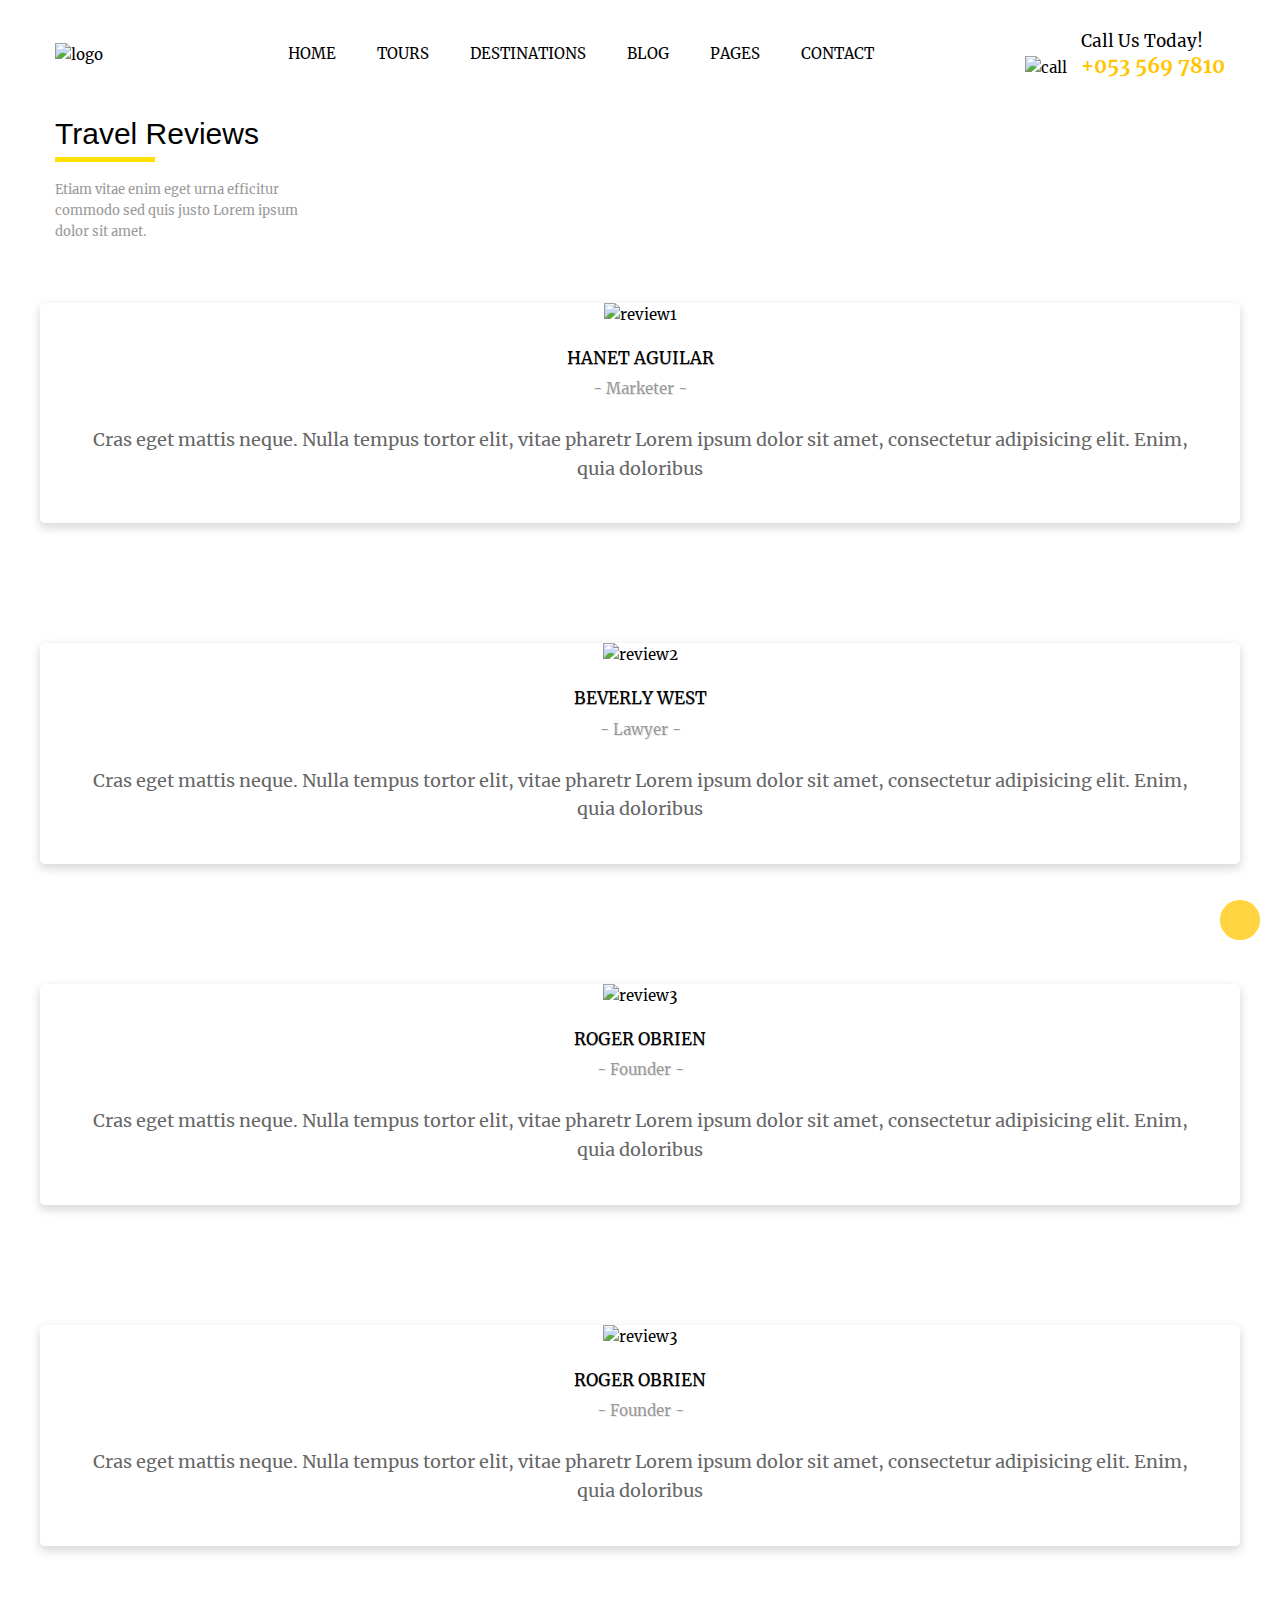
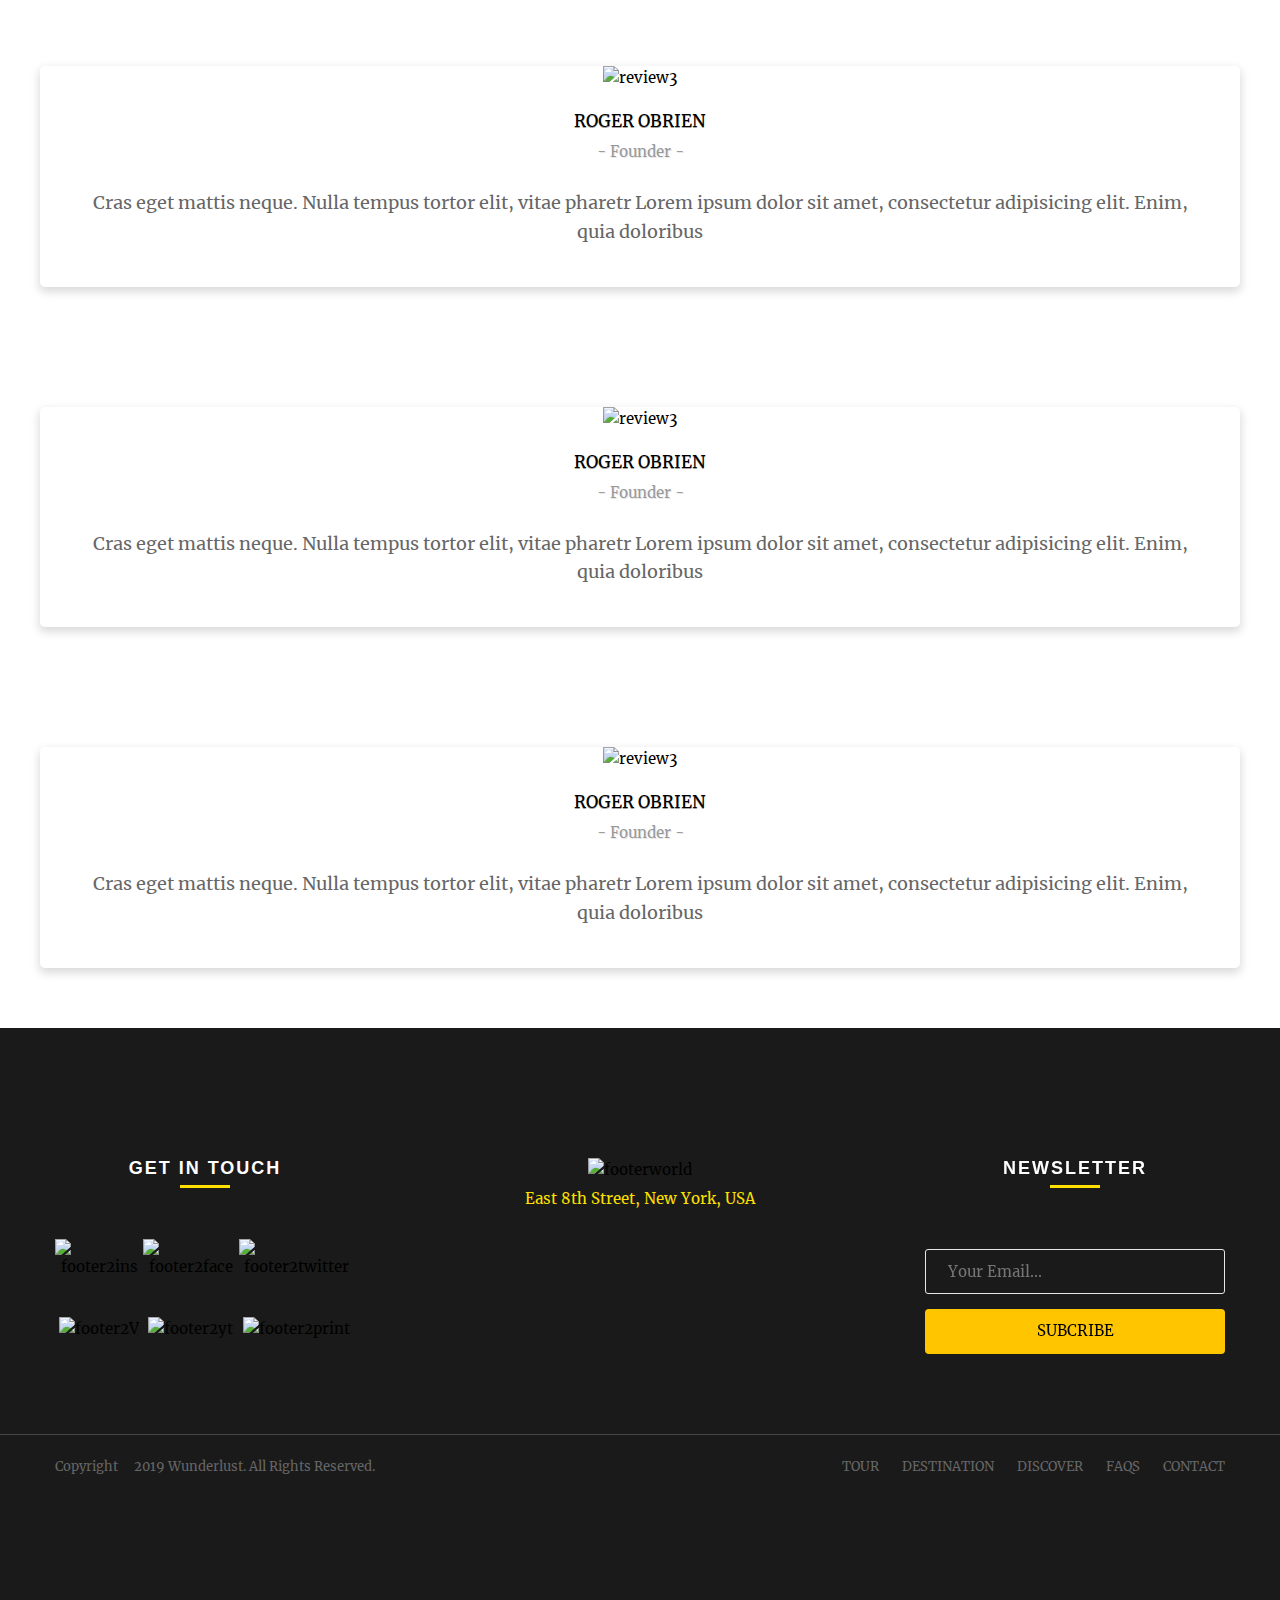
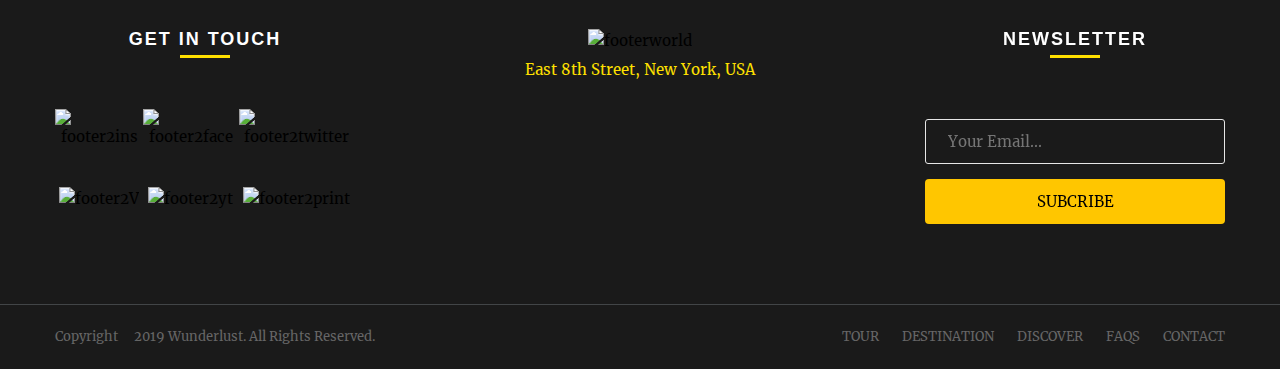
==== commit 7e46c9e4: "Merge pull request #25 from huy0611/huy" ====
--- a/page.html
+++ b/page.html
@@ -1,6 +1,8 @@
+
 
 <!DOCTYPE html>
 <html lang="en">
+
 <head>
   <meta charset="UTF-8">
   <meta name="viewport" content="width=device-width, initial-scale=1.0">
@@ -10,11 +12,8 @@
   <link rel="stylesheet" href="css/slick.css">
   <link rel="stylesheet" href="css/slick-theme.css">
   <link rel="stylesheet" href="css/jquery.datepicker2.css">
-  <link rel="stylesheet" href="css/animate.css">
-
+  <link rel="stylesheet" href="css/animation.css">
   <link rel="stylesheet" href="css/style.css">
-
-
 </head>
 <body>
 <!-- <div class='loading'>
@@ -165,116 +164,8 @@
         </div> 
     </div>
 </header>
-
-<section>
-    <div class="page-banner">
-        <div class="container">
-            <div class="page-banner__tittle">
-                <h1>About Us</h1>
-                <p> <span></span> </p>
-            </div>
-        </div>
-    </div>
-</section>
-
-<section class="aboutus-descript">
+<section class="">
     <div class="container">
-        <div class="row">
-            <div class="col-lg-8">
-                <h3>“The world is a book and those who do not travel read only one page”.</h3>
-            </div>
-        </div>
-        <p>Phasellus laoreet ullamcorper maximus. Curabitur quam sapien. Lorem ipsum dolor sit amet consectetur adipisicing elit. Reiciendis nostrum, velit id quo, excepturi minus perspiciatis, quisquam aspernatur quibusdam officiis quia est rem amet molestias! Provident, vel nesciunt cupiditate, corrupti facilis vero porro quam natus delectus pariatur est quaerat mollitia?</p>
-
-    </div>
-    <div class="aboutus-descript__img">
-        <img src="assets/images/uploads/aboutus/aboutus1.jpg" alt="abloutus1">
-        <img src="assets/images/uploads/aboutus/aboutus2.jpg" alt="abloutus2">
-        <img src="assets/images/uploads/aboutus/aboutus3.jpg" alt="abloutus3">
-    </div>
-
-    <div class="container">
-        <div class="row">
-            <div class="col-lg-6 col-sm-6">
-                <div class="aboutus-descript__text aboutus-descript__text--left">
-                    <div class="aboutus-descript__text__img"><img src="assets/images/uploads/aboutus/aboutus1.png" alt="aboutuspng1"></div>
-                    <h5>Our Vision</h5>
-                    <p>In ut efficitur magna, at aliquet sapien. Integer egestas conse Lorem ipsum, dolor sit amet consectetur adipisicing elit. Nostrum, molestiae cupiditate tempore error est rerum impedit provident? Repellat asperiores possimus voluptas ipsa. Delectus, architecto libero.</p>
-                </div>
-            </div>
-            <div class="col-lg-6 col-sm-6">
-                <div class="aboutus-descript__text aboutus-descript__text--right">
-                    <div class="aboutus-descript__text__img"><img src="assets/images/uploads/aboutus/aboutus2.png" alt="aboutuspng2"></div>
-                    <h5>Our Mission</h5>
-                    <p>Curabitur quam sapien, imperdiet ac dictum egestas conse Lorem ipsum, dolor sit amet consectetur adipisicing elit. Nostrum, molestiae cupiditate tempore error est rerum impedit provident? Repellat asperiores possimus voluptas ipsa.</p>
-                </div>
-            </div>
-        </div>
-    </div>
-</section>
-
-
-
-
-
-<section>
-    <div class="container">
-        <h1 class="preview-video-aboutus__text-behind">Video</h1>
-        <div class="preview-video-aboutus">
-            <img class="preview-video-aboutus__thumb" src="assets/images/uploads/aboutus/preview-video.jpg" alt="preview-video">
-            <span class="preview-video-aboutus__btn"><img src="assets/images/video-popup/btn-popup2.png" alt="button-pop"></span>
-        </div>
-    </div>
-
-    <div class="preview-video-aboutus-popup">
-        <div class="preview-video-aboutus-popup__close" ></div> 
-        <div class="preview-video-aboutus-popup__area">
-            <span class="preview-video-aboutus-popup__btn-close" >&times;</span> 
-            <iframe class="preview-video-aboutus-popup__iframe" src="#" allow="accelerometer; autoplay; encrypted-media; gyroscope; picture-in-picture" data-src = "https://www.youtube.com/embed/nrqqqAZ2ZgY?autoplay=1" allowfullscreen></iframe>   
-        </div>                    
-    </div>
-</section>
-
-
-<section class="aboutus-status">
-    
-<div class="container">
-    <div class="page-figure">   
-        <div class="row">
-            <div class="col-lg-4 col-sm-4">
-                <div class="page-figure__figure">
-                    <div class="page-figure__figure__text">
-                        <span>20+</span>
-                        <p>Years of Experience</p>
-                    </div>
-                </div>
-            </div>
-            <div class="col-lg-4 col-sm-4">
-                <div class="page-figure__figure">
-                    <div class="page-figure__figure__text">
-                        <span>300K</span>
-                        <p>Hours on Projects</p>
-                    </div>
-                </div>
-            </div>
-            <div class="col-lg-4 col-sm-4">
-                <div class="page-figure__figure">
-                    <div class="page-figure__figure__text">
-                        <span>150+</span>
-                        <p>Professional Services</p>
-                    </div>
-                </div>
-            </div>
-        </div>
-    </div>
-</div>
-
-</section>
-<section class="aboutus-world-brg">
-    <div class="container">
-
-        
-        
         <div class="section-tittle-2">
         <p>Travel<span> Reviews</span></p>
         <div class="section-tittle__line-under"></div>
@@ -285,121 +176,61 @@
 
     <div class="travel-review-4-area container">
 
-        <div class="travel-review-4 row"  >
-            <a href="blog-single.html" class="travel-review">
-                <div class="travel-review__avatar"><img src="assets/images/uploads/testi/review1.png" alt="review1"></div>
+        <div class="travel-review-4"  >
+            <a href="blog-single.html" class="travel-review">
+                <div class="travel-review__avatar"><img src="images/100.jpg" alt="review1"></div>
                 <span class="travel-review__name">Hanet Aguilar</span>
                 <span class="travel-review__career">- Marketer -</span>
-                <span class="travel-review__rating"></span>
                 <p class="travel-review__content">Cras eget mattis neque. Nulla tempus tortor elit, vitae pharetr Lorem ipsum dolor sit amet, consectetur adipisicing elit. Enim, quia doloribus</p>
             </a>
                 
             
             <a href="blog-single.html" class="travel-review">
-                <div class="travel-review__avatar"><img src="assets/images/uploads/testi/review2.png" alt="review2"></div>
+                <div class="travel-review__avatar"><img src="images/100.jpg" alt="review2"></div>
                 <span class="travel-review__name">Beverly West</span>
                 <span class="travel-review__career">- Lawyer -</span>
-                <span class="travel-review__rating--4-star"></span>
                 <p class="travel-review__content">Cras eget mattis neque. Nulla tempus tortor elit, vitae pharetr Lorem ipsum dolor sit amet, consectetur adipisicing elit. Enim, quia doloribus</p>
             </a>
         
             <a href="blog-single.html" class="travel-review">
-                <div class="travel-review__avatar"><img src="assets/images/uploads/testi/review3.png" alt="review3"></div>
-                <span class="travel-review__name">Roger Obrien </span>
-                <span class="travel-review__career">- Founder -</span>
-                <span class="travel-review__rating"></span>
-                <p class="travel-review__content">Cras eget mattis neque. Nulla tempus tortor elit, vitae pharetr Lorem ipsum dolor sit amet, consectetur adipisicing elit. Enim, quia doloribus</p>
-            </a>
-        
-        </div>
-    </div>
-
-
+                <div class="travel-review__avatar"><img src="images/100.jpg" alt="review3"></div>
+                <span class="travel-review__name">Roger Obrien </span>
+                <span class="travel-review__career">- Founder -</span>
+                <p class="travel-review__content">Cras eget mattis neque. Nulla tempus tortor elit, vitae pharetr Lorem ipsum dolor sit amet, consectetur adipisicing elit. Enim, quia doloribus</p>
+            </a>
+
+            <a href="blog-single.html" class="travel-review">
+                <div class="travel-review__avatar"><img src="images/100.jpg" alt="review3"></div>
+                <span class="travel-review__name">Roger Obrien </span>
+                <span class="travel-review__career">- Founder -</span>
+                <p class="travel-review__content">Cras eget mattis neque. Nulla tempus tortor elit, vitae pharetr Lorem ipsum dolor sit amet, consectetur adipisicing elit. Enim, quia doloribus</p>
+            </a>
+
+            <a href="blog-single.html" class="travel-review">
+                <div class="travel-review__avatar"><img src="images/100.jpg" alt="review3"></div>
+                <span class="travel-review__name">Roger Obrien </span>
+                <span class="travel-review__career">- Founder -</span>
+                <p class="travel-review__content">Cras eget mattis neque. Nulla tempus tortor elit, vitae pharetr Lorem ipsum dolor sit amet, consectetur adipisicing elit. Enim, quia doloribus</p>
+            </a>
+
+            <a href="blog-single.html" class="travel-review">
+                <div class="travel-review__avatar"><img src="images/100.jpg" alt="review3"></div>
+                <span class="travel-review__name">Roger Obrien </span>
+                <span class="travel-review__career">- Founder -</span>
+                <p class="travel-review__content">Cras eget mattis neque. Nulla tempus tortor elit, vitae pharetr Lorem ipsum dolor sit amet, consectetur adipisicing elit. Enim, quia doloribus</p>
+            </a>
+
+            <a href="blog-single.html" class="travel-review">
+                <div class="travel-review__avatar"><img src="images/100.jpg" alt="review3"></div>
+                <span class="travel-review__name">Roger Obrien </span>
+                <span class="travel-review__career">- Founder -</span>
+                <p class="travel-review__content">Cras eget mattis neque. Nulla tempus tortor elit, vitae pharetr Lorem ipsum dolor sit amet, consectetur adipisicing elit. Enim, quia doloribus</p>
+            </a>
+
+            
+        </div>
+    </div>
 </section>
-
-<section class="our-team">
-    <div class="container">
-        
-        
-        <div class="section-tittle-2">
-        <p>Our<span> Teams</span></p>
-        <div class="section-tittle__line-under"></div>
-    </div>
-        <p class="travel-review__sub-tittle">Morbi vitae iaculis turpis. Integer nec euismod tortor sapien.</p> 
-
-        <div class="row">
-            <div class="col-lg-3 col-sm-6">
-                <div class="our-member">
-                    <img class="our-member__thumb" src="assets/images/uploads/aboutus/ourteam1.jpg" alt="ourteam1">
-                    <div class="our-member__info">
-                        <h5>Diane Duncan</h5>
-                        <span> - CEO -</span>    
-                        <div class="our-member__info__social">
-                            <a href="#"><img src="assets/images/abloutus/share1.png" alt="share1"></a>
-                            <a href="#"><img src="assets/images/abloutus/share2.png" alt="share2"></a>
-                            <a href="#"><img src="assets/images/abloutus/share3.png" alt="share3"></a>
-                        </div>
-                    </div>
-                </div>
-            </div>
-            <div class="col-lg-3 col-sm-6">
-                <div class="our-member">
-                    <img class="our-member__thumb" src="assets/images/uploads/aboutus/ourteam2.jpg" alt="ourteam2">
-                    <div class="our-member__info">
-                        <h5>Mark Duncan</h5>
-                        <span> - CEO -</span>    
-                        <div class="our-member__info__social">
-                            <a href="#"><img src="assets/images/abloutus/share1.png" alt="share1"></a>
-                            <a href="#"><img src="assets/images/abloutus/share2.png" alt="share2"></a>
-                            <a href="#"><img src="assets/images/abloutus/share3.png" alt="share3"></a>
-                        </div>
-                    </div>
-                </div>
-            </div>
-            <div class="col-lg-3 col-sm-6">
-                <div class="our-member">
-                    <img class="our-member__thumb" src="assets/images/uploads/aboutus/ourteam3.jpg" alt="ourteam3">
-                    <div class="our-member__info">
-                        <h5>Kim Kara</h5>
-                        <span> - Travel Bloger -</span>    
-                        <div class="our-member__info__social">
-                            <a href="#"><img src="assets/images/abloutus/share1.png" alt="share1"></a>
-                            <a href="#"><img src="assets/images/abloutus/share2.png" alt="share2"></a>
-                            <a href="#"><img src="assets/images/abloutus/share3.png" alt="share3"></a>
-                        </div>
-                    </div>
-                </div>
-            </div>
-            <div class="col-lg-3 col-sm-6">
-                <div class="our-member">
-                    <img class="our-member__thumb" src="assets/images/uploads/aboutus/ourteam4.jpg" alt="ourteam4">
-                    <div class="our-member__info">
-                        <h5>Layla Parker</h5>
-                        <span> - Fashionista -</span>    
-                        <div class="our-member__info__social">
-                            <a href="#"><img src="assets/images/abloutus/share1.png" alt="share1"></a>
-                            <a href="#"><img src="assets/images/abloutus/share2.png" alt="share2"></a>
-                            <a href="#"><img src="assets/images/abloutus/share3.png" alt="share3"></a>
-                        </div>
-                    </div>
-                </div>
-            </div>
-        </div>
-    </div>
-
-    <div class="wand-container">
-        <div class="partner">
-            <div class="partner__item"> <img src="assets/images/uploads/destination/icon1.png" alt="icon1"></div>
-            <div class="partner__item"> <img src="assets/images/uploads/destination/icon2.png" alt="icon2"></div>
-            <div class="partner__item"> <img src="assets/images/uploads/destination/icon3.png" alt="icon3"></div>
-            <div class="partner__item"> <img src="assets/images/uploads/destination/icon4.png" alt="icon4"></div>
-            <div class="partner__item"> <img src="assets/images/uploads/destination/icon5.png" alt="icon5"></div>
-        </div>
-    </div>
-</section>
-
-
-
 <footer class="footer-2">
     <div class="scroll-top">
     <i class="fas fa-angle-up"></i>
@@ -477,6 +308,83 @@
     </div>
 </footer>
 
+<footer class="footer-2">
+    <div class="scroll-top">
+    <i class="fas fa-angle-up"></i>
+</div>
+    <div class="container">
+        <div class="row">
+            <div class="col-lg-4 col-md-4 col-sm-6">
+                <div class="footer-2__widget footer-2__widget--left">
+                    <div class="footer-2__widget__tittle ">
+                        <h5>get in touch</h5>
+                        <div class="footer-2__widget__tittle__line-under"></div>                   
+                    </div>
+                    <div class="footer-2__widget__social">
+                        <a href="#" class="footer-2__widget__social-item">
+                            <img src="assets/images/socials/footer2ins.png" alt="footer2ins">
+                        </a>
+                        <a href="#" class="footer-2__widget__social-item">
+                            <img src="assets/images/socials/footer2face.png" alt="footer2face">
+                        </a>
+                        <a href="#" class="footer-2__widget__social-item">
+                            <img src="assets/images/socials/footer2twitter.png" alt="footer2twitter">
+                        </a>
+                        <a href="#" class="footer-2__widget__social-item">
+                            <img src="assets/images/socials/footer2V.png" alt="footer2V">
+                        </a>
+                        <a href="#" class="footer-2__widget__social-item">  
+                            <img src="assets/images/socials/footer2yt.png" alt="footer2yt">    
+                        </a>
+                        <a href="#" class="footer-2__widget__social-item">
+                            <img src="assets/images/socials/footer2print.png" alt="footer2print">
+                        </a>
+                    </div>
+                </div>
+            </div>
+            <div class="col-lg-4 col-md-4 col-sm-6">
+                <div class="footer-2__widget">
+                    <div class="footer-2__widget__map">
+                        <img src="assets/images/footerworld.png" alt="footerworld">
+                        <i class="fas fa-map-marker-alt"></i>
+                    </div>
+                    <span class="footer-2__widget__map__address"> East 8th Street, New York, USA</span>
+                </div>
+            </div>
+            <div class="col-lg-4 col-md-4 col-sm-12">
+                <div class="footer-2__widget footer-2__widget--right">
+                    <div class="footer-2__widget__tittle ">
+                        <h5>newsletter</h5>
+                        <div class="footer-2__widget__tittle__line-under"></div>                   
+                    </div>
+                    <div class="footer-2__widget__form">
+                        <form class="footer-form" action="#">
+    <input class="footer-form__text-input" type="text" placeholder="Your Email...">
+    <input class="footer-form__submit" type="submit" value="SUBCRIBE">
+</form>
+                    </div>
+                </div>
+            </div>
+        </div>
+    </div>
+    <div class="copyright">
+        <div class="container">
+            <div class="copyright__area">
+                <div class="copyright__license">
+                    Copyright <i class="far fa-copyright"></i> 2019 Wunderlust. All Rights Reserved.
+                </div>
+                <div class="copyright__social">
+                    <a class="copyright__link" href="#">Tour</a>
+                    <a class="copyright__link" href="#">Destination</a>
+                    <a class="copyright__link" href="#">Discover</a>
+                    <a class="copyright__link" href="#">FAQs</a>
+                    <a class="copyright__link" href="#">Contact</a>
+                </div>
+            </div>
+        </div>
+    </div>
+</footer>
+
 <script src="assets/scripts/jquery-3.4.1.js"> </script>
 
 <script src="assets/scripts/slick.min.js"></script>
--- a/css/style.css
+++ b/css/style.css
@@ -1,4 +1,4 @@
-/*--------------------------------------------------------------
+#2f4d73#2f4d73#2f4d73#2f4d73#2f4d73/*--------------------------------------------------------------
 BASE WEB
 --------------------------------------------------------------*/
 /*--------------------------------------------------------------
@@ -13503,7 +13503,7 @@
 }
 
 .tour-infomation-2 .tour-infomation__content__header__icon {
-  grid-template-columns: auto auto auto auto;
+  grid-template-columns: auto auto auto ;
 }
 
 @media (max-width: 768px) {
@@ -15782,7 +15782,7 @@
   text-align: center;
   width: 100%;
   margin: 0;
-  background-color: #ffe000;
+  background-color: #2f4d73;
   font-family: Lato-900;
   font-size: 25px;
   color: #ffffff;
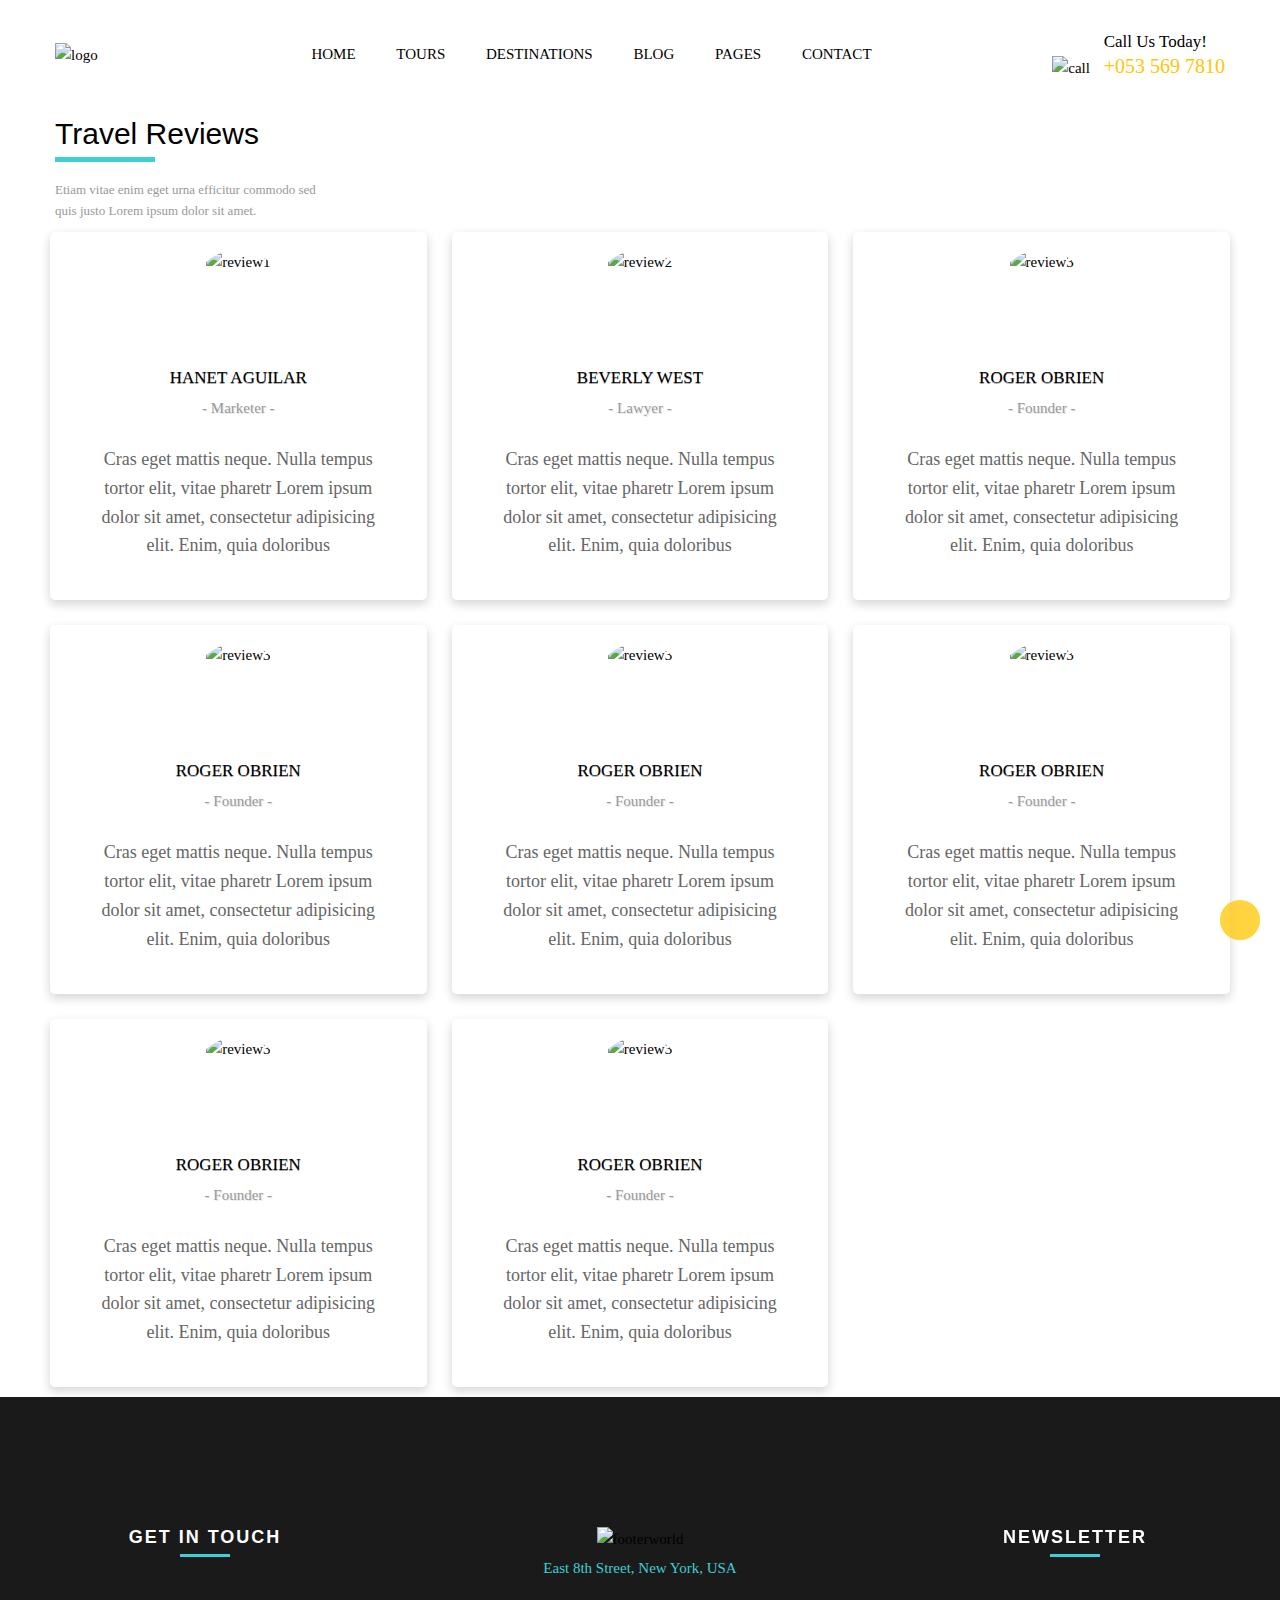
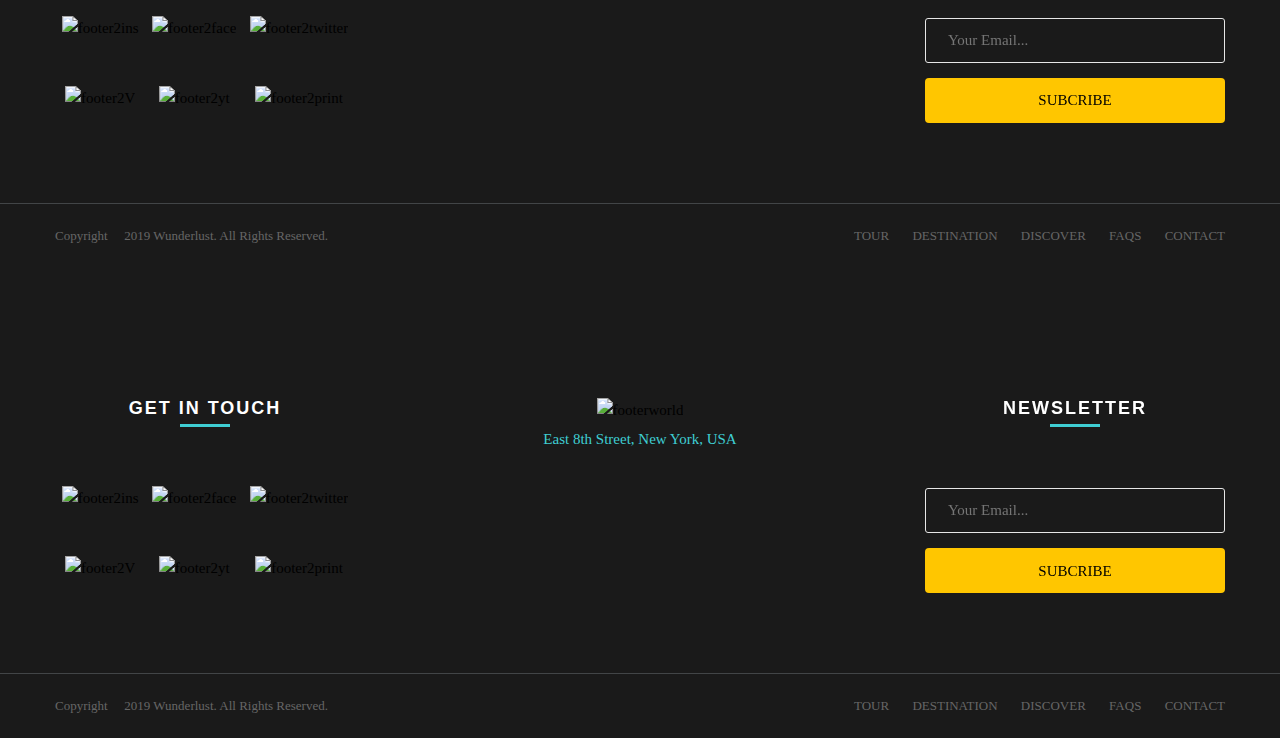
==== commit 9d093351: "Merge pull request #28 from huy0611/huy" ====
--- a/page.html
+++ b/page.html
@@ -227,6 +227,13 @@
                 <p class="travel-review__content">Cras eget mattis neque. Nulla tempus tortor elit, vitae pharetr Lorem ipsum dolor sit amet, consectetur adipisicing elit. Enim, quia doloribus</p>
             </a>
 
+            <a href="blog-single.html" class="travel-review">
+                <div class="travel-review__avatar"><img src="images/100.jpg" alt="review3"></div>
+                <span class="travel-review__name">Roger Obrien </span>
+                <span class="travel-review__career">- Founder -</span>
+                <p class="travel-review__content">Cras eget mattis neque. Nulla tempus tortor elit, vitae pharetr Lorem ipsum dolor sit amet, consectetur adipisicing elit. Enim, quia doloribus</p>
+            </a>
+
             
         </div>
     </div>
--- a/css/style.css
+++ b/css/style.css
@@ -1,4 +1,4 @@
-#2f4d73#2f4d73#2f4d73#2f4d73#2f4d73/*--------------------------------------------------------------
+/*--------------------------------------------------------------
 BASE WEB
 --------------------------------------------------------------*/
 /*--------------------------------------------------------------
@@ -34,7 +34,7 @@
  * 1. Correct the line height in all browsers.
  * 2. Prevent adjustments of font size after orientation changes in iOS.
  */
-html {
+ html {
   line-height: 1.15;
   /* 1 */
   -webkit-text-size-adjust: 100%;
@@ -363,7 +363,6 @@
 /*--------------------------------------------------------------
 2.0 Fonts
 --------------------------------------------------------------*/
-/*
 @font-face {
   font-family: "FontAwesome";
   src: url("fonts/fontawesome-webfont.eot");
@@ -371,7 +370,6 @@
   font-weight: normal;
   font-style: normal;
 }
-*/
 
 .fa {
   display: inline-block;
@@ -1315,7 +1313,6 @@
 .fa-underline:before {
   content: "\f0cd";
 }
-
 
 .fa-table:before {
   content: "\f0ce";
@@ -4725,7 +4722,6 @@
 
 .fa-comment-dollar:before {
   content: "\f651";
-
 }
 
 .fa-comment-dots:before {
@@ -5043,7 +5039,6 @@
 .fa-discord:before {
   content: "\f392";
 }
-
 
 .fa-discourse:before {
   content: "\f393";
@@ -9161,7 +9156,6 @@
  * Font Awesome Free 5.10.1 by @fontawesome - https://fontawesome.com
  * License - https://fontawesome.com/license/free (Icons: CC BY 4.0, Fonts: SIL OFL 1.1, Code: MIT License)
  */
-/*
 @font-face {
   font-family: 'Font Awesome 5 Free';
   font-style: normal;
@@ -9170,7 +9164,6 @@
   src: url("fonts/webfonts/fa-regular-400.eot");
   src: url("fonts/webfonts/fa-regular-400.eot?#iefix") format("embedded-opentype"), url("fonts/webfonts/fa-regular-400.woff2") format("woff2"), url("fonts/webfonts/fa-regular-400.woff") format("woff"), url("fonts/webfonts/fa-regular-400.ttf") format("truetype"), url("fonts/webfonts/fa-regular-400.svg#fontawesome") format("svg");
 }
-*/
 
 .far {
   font-family: 'Font Awesome 5 Free';
@@ -9181,7 +9174,6 @@
  * Font Awesome Free 5.10.1 by @fontawesome - https://fontawesome.com
  * License - https://fontawesome.com/license/free (Icons: CC BY 4.0, Fonts: SIL OFL 1.1, Code: MIT License)
  */
-/*
 @font-face {
   font-family: 'Font Awesome 5 Free Solid';
   font-style: normal;
@@ -9190,7 +9182,6 @@
   src: url("fonts/webfonts/fa-solid-900.eot");
   src: url("fonts/webfonts/fa-solid-900.eot?#iefix") format("embedded-opentype"), url("fonts/webfonts/fa-solid-900.woff2") format("woff2"), url("fonts/webfonts/fa-solid-900.woff") format("woff"), url("fonts/webfonts/fa-solid-900.ttf") format("truetype"), url("fonts/webfonts/fa-solid-900.svg#fontawesome") format("svg");
 }
-*/
 
 .fa,
 .fas {
@@ -9202,7 +9193,6 @@
  * Font Awesome Free 5.10.1 by @fontawesome - https://fontawesome.com
  * License - https://fontawesome.com/license/free (Icons: CC BY 4.0, Fonts: SIL OFL 1.1, Code: MIT License)
  */
-/*
 @font-face {
   font-family: 'Font Awesome 5 Brands';
   font-style: normal;
@@ -9211,7 +9201,6 @@
   src: url("fonts/webfonts/fa-brands-400.eot");
   src: url("fonts/webfonts/fa-brands-400.eot?#iefix") format("embedded-opentype"), url("fonts/webfonts/fa-brands-400.woff2") format("woff2"), url("fonts/webfonts/fa-brands-400.woff") format("woff"), url("fonts/webfonts/fa-brands-400.ttf") format("truetype"), url("fonts/webfonts/fa-brands-400.svg#fontawesome") format("svg");
 }
-*/
 
 .fab {
   font-family: 'Font Awesome 5 Brands';
@@ -9220,29 +9209,28 @@
 @font-face {
   font-family: Lato-regular;
   font-style: normal;
-  src: url("../fonts/Merriweather-Regular.ttf");
+  src: url("fonts/Lato/lato-v15-latin-regular.eot"), url("fonts/Lato/lato-v15-latin-regular.woff2") format("woff2"), url("fonts/Lato/lato-v15-latin-regular.woff") format("woff"), url("fonts/Lato/lato-v15-latin-regular.ttf") format("truetype"), url("fonts/Lato/lato-v15-latin-regular.svg") format("svg");
   /* Legacy iOS */
 }
 
 @font-face {
   font-family: Lato-700;
   font-style: normal;
-  src: url("../fonts/Merriweather-Regular.ttf");
+  src: url("fonts/Lato/lato-v15-latin-700.eot"), url("fonts/Lato/lato-v15-latin-700.woff") format("woff2"), url("fontsLato/lato-v15-latin-700.woff2") format("woff"), url("fonts/Lato/lato-v15-latin-700.ttf") format("truetype"), url("fonts/Lato/lato-v15-latin-700.svg") format("svg");
   /* Legacy iOS */
 }
 
 @font-face {
   font-family: Lato-300;
   font-style: normal;
-  src: url("../fonts/Merriweather-Regular.ttf");
+  src: url("fonts/Lato/lato-v15-latin-300.eot"), url("fonts/Lato/lato-v15-latin-300.woff2") format("woff2"), url("fonts/Lato/lato-v15-latin-300.woff2") format("woff"), url("fonts/Lato/lato-v15-latin-300.ttf") format("truetype"), url("fonts/Lato/lato-v15-latin-300.svg") format("svg");
   /* Legacy iOS */
 }
 
 @font-face {
   font-family: Lato-900;
   font-style: normal;
-	src: url("../fonts/Merriweather-Bold.ttf");
-/*  src: url("fonts/Lato/lato-v15-latin-900.eot"), url("fonts/Lato/lato-v15-latin-900.woff") format("woff2"), url("fontsLato/lato-v15-latin-900.woff2") format("woff"), url("fonts/Lato/lato-v15-latin-900.ttf") format("truetype"), url("fonts/Lato/lato-v15-latin-900.svg") format("svg");*/
+  src: url("fonts/Lato/lato-v15-latin-900.eot"), url("fonts/Lato/lato-v15-latin-900.woff") format("woff2"), url("fontsLato/lato-v15-latin-900.woff2") format("woff"), url("fonts/Lato/lato-v15-latin-900.ttf") format("truetype"), url("fonts/Lato/lato-v15-latin-900.svg") format("svg");
   /* Legacy iOS */
 }
 
@@ -11383,7 +11371,7 @@
 }
 
 .form__item--datepicker:hover > span {
-  color: #ffe000;
+  color: #3fced3;
 }
 
 .form__item--datepicker input {
@@ -11400,13 +11388,13 @@
 }
 
 .form__item--datepicker input:focus {
-  border: 1px solid #ffe000;
-  color: #ffe000;
+  border: 1px solid #3fced3;
+  color: #3fced3;
 }
 
 .form__item--datepicker input:hover {
-  border: 1px solid #ffe000;
-  color: #ffe000;
+  border: 1px solid #3fced3;
+  color: #3fced3;
 }
 
 .form__item span {
@@ -11444,14 +11432,14 @@
 }
 
 .custom-select:hover {
-  border-color: #ffe000;
-  color: #ffe000 !important;
+  border-color: #3fced3;
+  color: #3fced3 !important;
   z-index: 2;
 }
 
 .custom-select:hover .select-items li {
-  border-color: #ffe000;
-  color: #ffe000 !important;
+  border-color: #3fced3;
+  color: #3fced3 !important;
 }
 
 .solid-border {
@@ -11466,7 +11454,7 @@
 }
 
 .colorChange {
-  color: #ffe000;
+  color: #3fced3;
 }
 
 /*style the arrow inside the select element:*/
@@ -11573,7 +11561,7 @@
   width: 100px;
   display: inline-block;
   height: 55px;
-  border-top: 5px solid #ffe000;
+  border-top: 5px solid #3fd0d4;
 }
 
 .subsriber-form {
@@ -11663,7 +11651,7 @@
 .section-tittle__line-under {
   position: absolute;
   width: 100px;
-  border-top: 5px solid #ffe000;
+  border-top: 5px solid #3fced3;
 }
 
 .section-tittle-2 p {
@@ -11730,12 +11718,12 @@
   background: linear-gradient(180deg, rgba(0, 0, 0, 0) 15%, black 100%) !important;
 }
 
-.top-desti__item .top-desti__img img {
+.top-desti__item img {
   vertical-align: middle;
   transition: all 0.5s;
 }
 
-.top-desti__item:hover .top-desti__img img {
+.top-desti__item:hover img {
   transform: scale(1.1);
 }
 
@@ -11745,18 +11733,6 @@
 
 .top-desti__item:hover .top-desti__ammout {
   z-index: 1;
-}
-
-.top-desti__img{
-	width: 100%;
-	height: 100%;
-	overflow: hidden;
-}
-
-.top-desti__img img{
-	width: 100%;
-	height: 100%;
-	object-fit: cover;
 }
 
 .top-desti__ammout {
@@ -12109,7 +12085,7 @@
 }
 
 .destination-4-2__arrow:hover {
-  color: #ffe000;
+  color: #3fced3;
 }
 
 .destination-4-2__arrow--left {
@@ -12446,26 +12422,13 @@
   border-radius: 4px;
 }
 
-.trending-tour-item .trending-tour-item__img img {
+.trending-tour-item img {
   vertical-align: middle;
   transition: all 0.5s;
 }
 
-.trending-tour-item:hover > .trending-tour-item__img > img {
+.trending-tour-item:hover > img {
   transform: scale(1.1);
-}
-
-.trending-tour-item__img{
-	width: 100%;
-	height: 360px;
-	overflow: hidden;
-}
-
-.trending-tour-item__img img{
-	height: 100%;
-	width: 100%;
-	object-fit: cover;
-	
 }
 
 .trending-tour-item__sale {
@@ -12510,13 +12473,12 @@
   font-weight: normal;
 }
 
-/*
 .trending-tour-item__group-infor__rating::before, .trending-tour-item__group-infor__rating--4star::before, .trending-tour-item__group-infor__rating--3star::before, .trending-tour-item__group-infor__rating--2star::before, .trending-tour-item__group-infor__rating--1star::before {
   content: "\f005  \f005  \f005  \f005  \f005";
   font-family: "FontAwesome";
   font-size: 13px;
   font-weight: 400 !important;
-  color: #ffe000;
+  color: #3fced3;
 }
 
 .trending-tour-item__group-infor__rating--4star::before {
@@ -12534,7 +12496,6 @@
 .trending-tour-item__group-infor__rating--1star::before {
   content: "\f005  \f006  \f006  \f006  \f006";
 }
-*/
 
 .trending-tour-item__group-infor__lasting {
   margin-top: 18px;
@@ -12750,7 +12711,7 @@
 }
 
 .filterable-tour__categories .active-filter {
-  border-bottom: 2px solid #ffe000;
+  border-bottom: 2px solid #3fced3;
 }
 
 .filterable-tour__categories span {
@@ -12836,7 +12797,7 @@
   display: inline-flex;
   align-items: center;
   background-color: #ffffff;
-  border-top: 7px solid #ffe000;
+  border-top: 7px solid #3fced3;
   display: inline-block;
   width: 100px;
   height: 100px;
@@ -13138,7 +13099,7 @@
 }
 
 .grid-left-sidebar__filter--mode--sort:hover {
-  background-color: #ffe000;
+  background-color: #3fced3;
 }
 
 .grid-left-sidebar__filter--mode--sort:hover img {
@@ -13201,7 +13162,7 @@
 }
 
 .tour-infomation__content__header__icon p img {
-  margin-right: 0px;
+  margin-right: 20px;
 }
 
 .tour-infomation__content__descript {
@@ -13343,13 +13304,13 @@
   margin: 0;
   font-family: Lato-700;
   font-size: 50px;
-  color: #ffe000;
+  color: #3fced3;
   font-weight: normal;
 }
 
 .tour-infomation__content__review__rate-point h4 span {
   font-size: 30px;
-  color: #ffe000;
+  color: #3fced3;
 }
 
 .tour-infomation__content__review__rate-point h5 {
@@ -13397,7 +13358,7 @@
   content: "";
   width: 100%;
   height: 100%;
-  background-color: #ffe000;
+  background-color: #3fced3;
   position: absolute;
   border-radius: 5px;
 }
@@ -13415,7 +13376,7 @@
   content: "";
   width: 60%;
   height: 100%;
-  background-color: #ffe000;
+  background-color: #3fced3;
   position: absolute;
   border-radius: 5px;
 }
@@ -13433,7 +13394,7 @@
   content: "";
   width: 20%;
   height: 100%;
-  background-color: #ffe000;
+  background-color: #3fced3;
   position: absolute;
   border-radius: 5px;
 }
@@ -13451,7 +13412,7 @@
   content: "";
   width: 0%;
   height: 100%;
-  background-color: #ffe000;
+  background-color: #3fced3;
   position: absolute;
   border-radius: 5px;
 }
@@ -13503,7 +13464,7 @@
 }
 
 .tour-infomation-2 .tour-infomation__content__header__icon {
-  grid-template-columns: auto auto auto ;
+  grid-template-columns: auto auto auto auto;
 }
 
 @media (max-width: 768px) {
@@ -13561,8 +13522,8 @@
 .list-left-sidebar__price__view-detail {
   transition: all 0.3s;
   margin-top: 5px;
-  color: #ffe000;
-  border: 1px solid #ffe000;
+  color: #3fced3;
+  border: 1px solid #3fced3;
   width: 100px;
   height: 40px;
   line-height: 40px;
@@ -13639,7 +13600,7 @@
 }
 
 .video-popup-1__head-Brg {
-  background-image: url("https://cdn.vntrip.vn/cam-nang/wp-content/uploads/2017/07/du-lich-vinh-bai-tu-long-9-696x373.jpg");
+  background-image: url("../images/uploads/video-popup/BrgMelbourne.jpg");
   background-position: center;
   background-size: cover;
   height: 550px;
@@ -14547,6 +14508,7 @@
 
 .travel-review__tittle {
   margin: 100px 0 65px;
+
 }
 
 @media (max-width: 992px) {
@@ -14648,7 +14610,6 @@
 }
 
 .travel-review {
-  margin: 60px 0;
   padding: 0 50px 40px;
   display: inline-flex !important;
   flex-direction: column;
@@ -14662,7 +14623,19 @@
 }
 
 .travel-review__avatar img {
-  margin: -50% 0 18px;
+  object-fit: cover;
+  width: 100px;
+  height: 100px;
+}
+.travel-review__avatar {
+  width: 100px;
+  height: 100px;
+  border-radius: 50%;
+  overflow: hidden;
+  border:2px solid white;
+  margin: 16px 0;
+
+  
 }
 
 .travel-review__name {
@@ -14785,7 +14758,7 @@
 .travel-review-2__view-btn {
   transition: all 0.3s;
   text-transform: uppercase;
-  color: #ffe000 !important;
+  color: #3fced3 !important;
 }
 
 .travel-review-2__view-btn img {
@@ -14967,6 +14940,274 @@
   margin: 0px 12px;
 }
 
+.travel-tip-1__tittle {
+  margin: 100px 0 65px;
+}
+
+@media (max-width: 992px) {
+  .travel-tip-1__tittle {
+    margin: 60px 0;
+  }
+}
+
+@media (max-width: 550px) {
+  .travel-tip-1__tittle {
+    margin: 50px 0 30px;
+  }
+}
+
+.travel-tip-1__sub-tittle {
+  font-family: Lato-regular;
+  font-size: 13px;
+  color: #999999;
+  font-weight: normal;
+  margin-top: 25px;
+  display: inline-block;
+  width: 270px;
+}
+
+@media (max-width: 475px) {
+  .travel-tip-1__sub-tittle {
+    width: 100%;
+  }
+}
+
+.travel-tip-1 {
+  position: relative;
+  margin-bottom: 110px;
+  padding-bottom: 50px;
+}
+
+.travel-tip-1__btn {
+  cursor: pointer;
+  position: absolute;
+  z-index: 1;
+  width: 35px;
+  height: 35px;
+  display: block;
+  background-color: #ffc600;
+  text-align: center;
+  line-height: 35px;
+  border-radius: 50%;
+  font-family: Lato-700;
+  font-size: 17px;
+  color: #ffffff;
+  font-weight: normal;
+}
+
+.travel-tip-1__btn:hover::before {
+  color: #ffffff;
+  background-color: #3fced3;
+}
+
+.travel-tip-1__btn::before {
+  transition: all 0.5s ease;
+  border-radius: 50%;
+  left: 0;
+  top: 0;
+  position: absolute;
+  content: "x";
+  font-family: Lato-regular;
+  line-height: 30px;
+  font-size: 25px;
+  color: transparent;
+  background-color: transparent;
+  width: 100%;
+  height: 100%;
+}
+
+.travel-tip-1__btn--location1 {
+  bottom: 33%;
+  left: 23%;
+}
+
+.travel-tip-1__btn--location2 {
+  top: 23%;
+  left: 32%;
+}
+
+.travel-tip-1__btn--location3 {
+  top: 10%;
+  right: 28%;
+}
+
+.travel-tip-1__btn--location4 {
+  bottom: 33%;
+  left: 56%;
+}
+
+.travel-tip-1__btn--location5 {
+  bottom: 30%;
+  right: 13%;
+}
+
+.travel-tip-1__tip {
+  color: black !important;
+  transition: unset;
+  display: none;
+  transform: translate(-50%, -50%);
+  position: absolute;
+  padding: 30px 25px;
+  text-align: left;
+  z-index: 1;
+  width: 370px;
+  border-radius: 5px;
+  border: 3px solid #3fced3;
+  background-color: #ffffff;
+}
+
+.travel-tip-1__tip--location1 {
+  top: 82%;
+  left: 6%;
+}
+
+.travel-tip-1__tip--location2 {
+  top: 30%;
+  left: 15%;
+}
+
+.travel-tip-1__tip--location3 {
+  top: 35%;
+  left: 70%;
+}
+
+.travel-tip-1__tip--location4 {
+  top: 87%;
+  left: 55%;
+}
+
+.travel-tip-1__tip--location5 {
+  top: 89%;
+  left: 95%;
+}
+
+.travel-tip-1__tip h3 {
+  font-size: 20px;
+  font-family: Lato-900;
+  margin-bottom: 10px;
+}
+
+.travel-tip-1__tip span {
+  margin-right: 20px;
+  font-size: 13px;
+  color: #999999;
+}
+
+.travel-tip-1__tip span i {
+  margin-right: 5px;
+}
+
+.travel-tip-1__tip p {
+  color: #666666;
+  margin: 20px 0 0 0;
+}
+
+.travel-tip-1 .btns-display::before {
+  color: #ffffff;
+  background-color: #3fced3;
+}
+
+.travel-tip-2__tittle {
+  text-align: center;
+  margin: 90px 0 65px;
+}
+
+.travel-tip-2__tittle p, .travel-tip-2__tittle .section-tittle__line-under {
+  left: 50%;
+  transform: translate(-50%, 0);
+}
+
+@media (max-width: 992px) {
+  .travel-tip-2__tittle {
+    margin: 60px 0;
+  }
+}
+
+@media (max-width: 550px) {
+  .travel-tip-2__tittle {
+    margin: 50px 0 30px;
+  }
+}
+
+.travel-tip-2__sub-tittle {
+  font-family: Lato-regular;
+  font-size: 13px;
+  color: #999999;
+  font-weight: normal;
+  margin-top: 25px;
+  display: inline-block;
+  width: 370px;
+}
+
+@media (max-width: 475px) {
+  .travel-tip-2__sub-tittle {
+    width: 100%;
+  }
+}
+
+.travel-tip-2__item {
+  display: flex !important;
+  position: relative;
+  height: 500px;
+  align-items: center;
+  flex-direction: row-reverse;
+}
+
+.travel-tip-2__item > div {
+  padding-right: 0;
+}
+
+.travel-tip-2__item .travel-tip-2__thumb {
+  position: absolute;
+  left: 0;
+}
+
+.travel-tip-2__item__info {
+  display: block;
+  padding: 80px 70px 90px 100px;
+  text-align: right;
+  border: 8px solid #ffc600;
+}
+
+.travel-tip-2__item__info h3 {
+  font-family: Lato-900;
+  font-size: 23px;
+  color: black;
+  font-weight: normal;
+  margin-bottom: 10px;
+}
+
+.travel-tip-2__item__info span {
+  color: #bebebe;
+  margin-left: 20px;
+}
+
+.travel-tip-2__item__info span i {
+  margin-right: 5px;
+}
+
+.travel-tip-2__item__info p {
+  color: #666666;
+  margin: 20px 0 0 0;
+}
+
+.travel-tip-2 {
+  padding-bottom: 110px;
+}
+
+.travel-tip-2 .slick-dots {
+  top: unset;
+  bottom: 18%;
+  right: 70px;
+}
+
+.travel-tip-2 .slick-dots li {
+  margin: 0;
+}
+
+.travel-tip-2 .slick-dots .slick-active button::before {
+  width: 12px !important;
+}
 
 .instagram {
   display: flex;
@@ -15171,7 +15412,7 @@
   width: 100%;
   padding: 0;
   height: 2px;
-  background-color: #ffe000;
+  background-color: #3fced3;
 }
 
 .gallery .slick-dots li button::before {
@@ -15445,7 +15686,7 @@
 }
 
 .page-banner p span:last-child, .destination-item-banner p span:last-child {
-  color: #ffe000;
+  color: #3fced3;
   margin: 0;
 }
 
@@ -15467,7 +15708,7 @@
 }
 
 .tour-item-banner-2 span {
-  color: #ffe000;
+  color: #3fced3;
 }
 
 .destination-item-banner {
@@ -15487,7 +15728,7 @@
 
 .left-sidebar h3 {
   text-transform: uppercase;
-  background-color: #ffe000;
+  background-color: #3fced3;
   display: block;
   height: 50px;
   width: 100%;
@@ -15567,7 +15808,7 @@
   text-align: center;
   border-radius: 4px;
   display: inline-block;
-  background-color: #ffe000;
+  background-color: #3fced3;
   color: #ffffff;
 }
 
@@ -15622,7 +15863,7 @@
   left: -7px;
   top: 50%;
   transform: translate(0, -50%);
-  background-color: #ffe000;
+  background-color: #3fced3;
 }
 
 .left-sidebar__price-range .noUi-background {
@@ -15630,7 +15871,7 @@
 }
 
 .left-sidebar__price-range .noUi-connect {
-  background: #ffe000;
+  background: #3fced3;
 }
 
 .left-sidebar__price-range .noUi-origin {
@@ -15664,7 +15905,7 @@
 }
 
 .left-sidebar .star-rating__field:hover .star-rating__box {
-  border: 1px solid #ffe000;
+  border: 1px solid #3fced3;
 }
 
 .left-sidebar .star-rating__field:hover input {
@@ -15672,7 +15913,7 @@
 }
 
 .left-sidebar .star-rating__field:hover .choices-content {
-  color: #ffe000;
+  color: #3fced3;
 }
 
 .left-sidebar .star-rating input, .left-sidebar .duration input, .left-sidebar .activity-type input {
@@ -15684,7 +15925,7 @@
 }
 
 .left-sidebar .star-rating input:checked ~ .star-rating__box, .left-sidebar .duration input:checked ~ .star-rating__box, .left-sidebar .activity-type input:checked ~ .star-rating__box {
-  border: 1px solid #ffe000;
+  border: 1px solid #3fced3;
 }
 
 .left-sidebar .star-rating input:checked ~ .star-rating__box::after, .left-sidebar .duration input:checked ~ .star-rating__box::after, .left-sidebar .activity-type input:checked ~ .star-rating__box::after {
@@ -15692,7 +15933,7 @@
 }
 
 .left-sidebar .star-rating input:checked ~ .choices-content, .left-sidebar .duration input:checked ~ .choices-content, .left-sidebar .activity-type input:checked ~ .choices-content {
-  color: #ffe000;
+  color: #3fced3;
 }
 
 .left-sidebar .star-rating__box {
@@ -15712,7 +15953,7 @@
   left: 0px;
   width: 17px;
   text-align: center;
-  color: #ffe000;
+  color: #3fced3;
   font-size: 12px;
   visibility: hidden;
 }
@@ -15726,7 +15967,7 @@
   font-family: "FontAwesome";
   font-size: 12px;
   font-weight: 400 !important;
-  color: #ffe000;
+  color: #3fced3;
 }
 
 .left-sidebar .star-rating__4-stars::after {
@@ -15758,7 +15999,7 @@
 .left-sidebar .duration__arrow-down {
   margin-bottom: -10px;
   margin-top: 15px;
-  color: #ffe000;
+  color: #3fced3;
 }
 
 .left-sidebar .duration__arrow-down::after {
@@ -15782,7 +16023,7 @@
   text-align: center;
   width: 100%;
   margin: 0;
-  background-color: #2f4d73;
+  background-color: #3fced3;
   font-family: Lato-900;
   font-size: 25px;
   color: #ffffff;
@@ -15918,7 +16159,7 @@
 }
 
 .destination-sidebar__searchbox input:focus {
-  border-color: #ffe000;
+  border-color: #3fced3;
 }
 
 .destination-sidebar__searchbox__icon {
@@ -15929,7 +16170,7 @@
   cursor: pointer;
   position: absolute;
   width: 50px;
-  background-color: #ffe000;
+  background-color: #3fced3;
 }
 
 .destination-sidebar__searchbox__icon img {
@@ -16002,7 +16243,7 @@
 }
 
 .blog-sidebar .sidebar-category ul li a:hover {
-  color: #ffe000;
+  color: #3fced3;
 }
 
 .blog-sidebar .recent-post__item {
@@ -16051,7 +16292,7 @@
 }
 
 .wander-pagination__pagination .current {
-  background-color: #ffe000;
+  background-color: #3fced3;
   color: #ffffff;
 }
 
@@ -16438,7 +16679,7 @@
   font-family: "FontAwesome";
   font-size: 14px;
   font-weight: 400 !important;
-  color: #ffe000;
+  color: #3fced3;
   bottom: -5px;
   left: 0;
   visibility: visible;
@@ -16452,7 +16693,7 @@
   font-family: "FontAwesome";
   font-size: 14px;
   font-weight: 400 !important;
-  color: #ffe000;
+  color: #3fced3;
 }
 
 .tour-infomation__content__write-comment__rating input[name="rate"]:checked ~ input::after {
@@ -16499,7 +16740,7 @@
   position: absolute;
   width: 150px;
   height: 5px;
-  background-color: #ffe000;
+  background-color: #3fced3;
   bottom: -18px;
 }
 
@@ -16589,7 +16830,7 @@
 
 .contact-infomation__working-time p {
   font-size: 18px;
-  color: #ffe000;
+  color: #3fced3;
   margin: 0;
 }
 
@@ -16762,8 +17003,8 @@
   height: 46px;
   margin: 1px;
   border-radius: 50%;
-  border: 5px solid #ffe000;
-  border-color: #ffe000 transparent #ffe000 transparent;
+  border: 5px solid #3fced3;
+  border-color: #3fced3 transparent #3fced3 transparent;
   -webkit-animation: lds-dual-ring 1.2s linear infinite;
           animation: lds-dual-ring 1.2s linear infinite;
 }
@@ -16908,7 +17149,7 @@
 #header-1 {
   position: relative;
   height: 910px;
-  background-image:url("https://cafebiz.cafebizcdn.vn/thumb_w/600/162123310254002176/2021/3/15/photo1615779570913-16157795711621239589514.jpg");
+  background-image: url("../images/uploads/pagebanner/header1-banner.jpg");
   background-position: center;
   background-size: cover;
 }
@@ -16975,7 +17216,7 @@
 }
 
 .header-content1 .header-1-nav li a {
-  font-family:Arial;
+  font-family: Lato-900;
   display: block;
   padding: 40px 16px 30px;
   color: #ffffff;
@@ -17275,7 +17516,7 @@
 }
 
 .header-nav-mobile ul {
-  border-top: 3px solid #ffe000;
+  border-top: 3px solid #3fced3;
   margin: 0;
   padding: 0 15px;
 }
@@ -17371,7 +17612,7 @@
 --------------------------------------------------------------*/
 #footer-1 {
   padding-top: 100px;
-  background-image: url("https://boostifythemes.com/demo/html/wanderlust/assets/images/uploads/pagebanner/footerbanner.jpg");
+  background-image: url("../images/uploads/pagebanner/footerbanner.jpg");
   background-position: center;
   background-size: cover;
   height: 900px;
@@ -17399,7 +17640,7 @@
 .footer-widget-1__tittle__line-under {
   width: 50px;
   margin-top: -10px;
-  border-top: 3px solid #ffe000;
+  border-top: 3px solid #3fced3;
 }
 
 .footer-widget-1__lists {
@@ -17507,7 +17748,7 @@
   display: inline-block;
   width: 50px;
   height: 12px;
-  border-top: 3px solid #ffe000;
+  border-top: 3px solid #3fced3;
 }
 
 .footer-2__widget--left {
@@ -17556,7 +17797,7 @@
 .footer-2__widget__map__address {
   font-family: Lato-300;
   font-size: 15px;
-  color: #ffe000;
+  color: #3fced3;
   font-weight: normal;
 }
 
@@ -17789,7 +18030,6 @@
   }
   .top-desti__item {
     margin-top: 30px;
-	  width: 370px;
   }
 }
 
@@ -18096,7 +18336,7 @@
   }
   .section-tittle__line-under {
     width: 70px;
-    border-top: 3px solid #ffe000;
+    border-top: 3px solid #3fced3;
   }
 }
 
@@ -19066,7 +19306,178 @@
   }
 }
 
- 
+@media (max-width: 1600px) {
+  .travel-tip-1__tip--location1 {
+    top: 85%;
+    left: 20%;
+  }
+  .travel-tip-1__tip--location2 {
+    top: 47%;
+    left: 35%;
+  }
+  .travel-tip-1__tip--location4 {
+    top: 87%;
+    left: 55%;
+  }
+  .travel-tip-1__tip--location5 {
+    top: 89%;
+    left: 83%;
+  }
+}
+
+@media (max-width: 1200px) {
+  .travel-tip-1__tip--location1 {
+    top: 90%;
+    left: 20%;
+  }
+  .travel-tip-1__tip--location2 {
+    top: 52%;
+    left: 35%;
+  }
+  .travel-tip-1__tip--location3 {
+    top: 40%;
+    left: 70%;
+  }
+  .travel-tip-1__tip--location4 {
+    top: 90%;
+    left: 55%;
+  }
+  .travel-tip-1__tip--location5 {
+    top: 94%;
+    left: 83%;
+  }
+}
+
+@media (max-width: 992px) {
+  .travel-tip-1__tip {
+    padding: 15px;
+  }
+  .travel-tip-1__tip h3 {
+    font-size: 15px;
+  }
+  .travel-tip-1__tip span {
+    margin-right: 10px;
+  }
+  .travel-tip-1__tip p {
+    font-size: 13px;
+    margin: 0;
+  }
+  .travel-tip-1__tip--location1 {
+    top: 85%;
+    left: 25%;
+  }
+  .travel-tip-1__tip--location2 {
+    top: 48%;
+    left: 35%;
+  }
+  .travel-tip-1__tip--location3 {
+    top: 33%;
+  }
+  .travel-tip-1__tip--location4 {
+    top: 85%;
+  }
+  .travel-tip-1__tip--location5 {
+    top: 90%;
+    left: 73%;
+  }
+}
+
+@media (max-width: 768px) {
+  .travel-tip-1 {
+    padding-bottom: 0;
+  }
+  .travel-tip-1__btn {
+    width: 20px;
+    height: 20px;
+    line-height: 20px;
+    font-size: 13px;
+  }
+  .travel-tip-1__btn::before {
+    line-height: 15px;
+    font-size: 15px;
+  }
+  .travel-tip-1__tip--location1 {
+    top: 92%;
+    left: 40%;
+  }
+  .travel-tip-1__tip--location2 {
+    top: 56%;
+    left: 35%;
+  }
+  .travel-tip-1__tip--location3 {
+    top: 43%;
+  }
+  .travel-tip-1__tip--location4 {
+    top: 92%;
+  }
+  .travel-tip-1__tip--location5 {
+    top: 95%;
+    left: 60%;
+  }
+}
+
+@media (max-width: 576px) {
+  .travel-tip-1__tip {
+    width: 100%;
+    top: 115%;
+    left: 50%;
+  }
+}
+
+@media (max-width: 400px) {
+  .travel-tip-1__tip {
+    top: 145%;
+  }
+}
+
+@media (max-width: 1200px) {
+  .travel-tip-2__thumb {
+    width: 50%;
+    height: 100%;
+  }
+  .travel-tip-2__item {
+    height: auto;
+  }
+  .travel-tip-2__item__info {
+    padding: 30px;
+  }
+  .travel-tip-2 .slick-dots {
+    right: 48%;
+  }
+}
+
+@media (max-width: 992px) {
+  .travel-tip-2__item {
+    flex-direction: column;
+  }
+  .travel-tip-2__item > div {
+    padding-left: 0;
+  }
+  .travel-tip-2__item__info {
+    text-align: center;
+  }
+  .travel-tip-2__item .travel-tip-2__thumb {
+    position: unset;
+    width: 70%;
+    margin-bottom: 30px;
+  }
+  .travel-tip-2 {
+    padding-bottom: 80px;
+  }
+  .travel-tip-2 .slick-dots {
+    bottom: 6%;
+  }
+}
+
+@media (max-width: 576px) {
+  .travel-tip-2__item__info {
+    padding: 15px;
+  }
+  .travel-tip-2__item__info h3 {
+    font-size: 15px;
+  }
+}
+
 @media (max-width: 768px) {
   .instagram {
     flex-flow: wrap;
@@ -19359,5 +19770,17 @@
     font-size: 20px;
   }
 }
-
+.travel-review-4 {
+  display: grid;
+  grid-template-columns: auto auto auto ;
+  grid-gap: 25px;
+  padding: 10px;
+}
+
+.travel-review-4 > div {
+  background-color: rgba(255, 255, 255, 0.8);
+  text-align: center;
+  padding: 20px 0;
+  font-size: 30px;
+}
 /*# sourceMappingURL=maps/style.css.map */